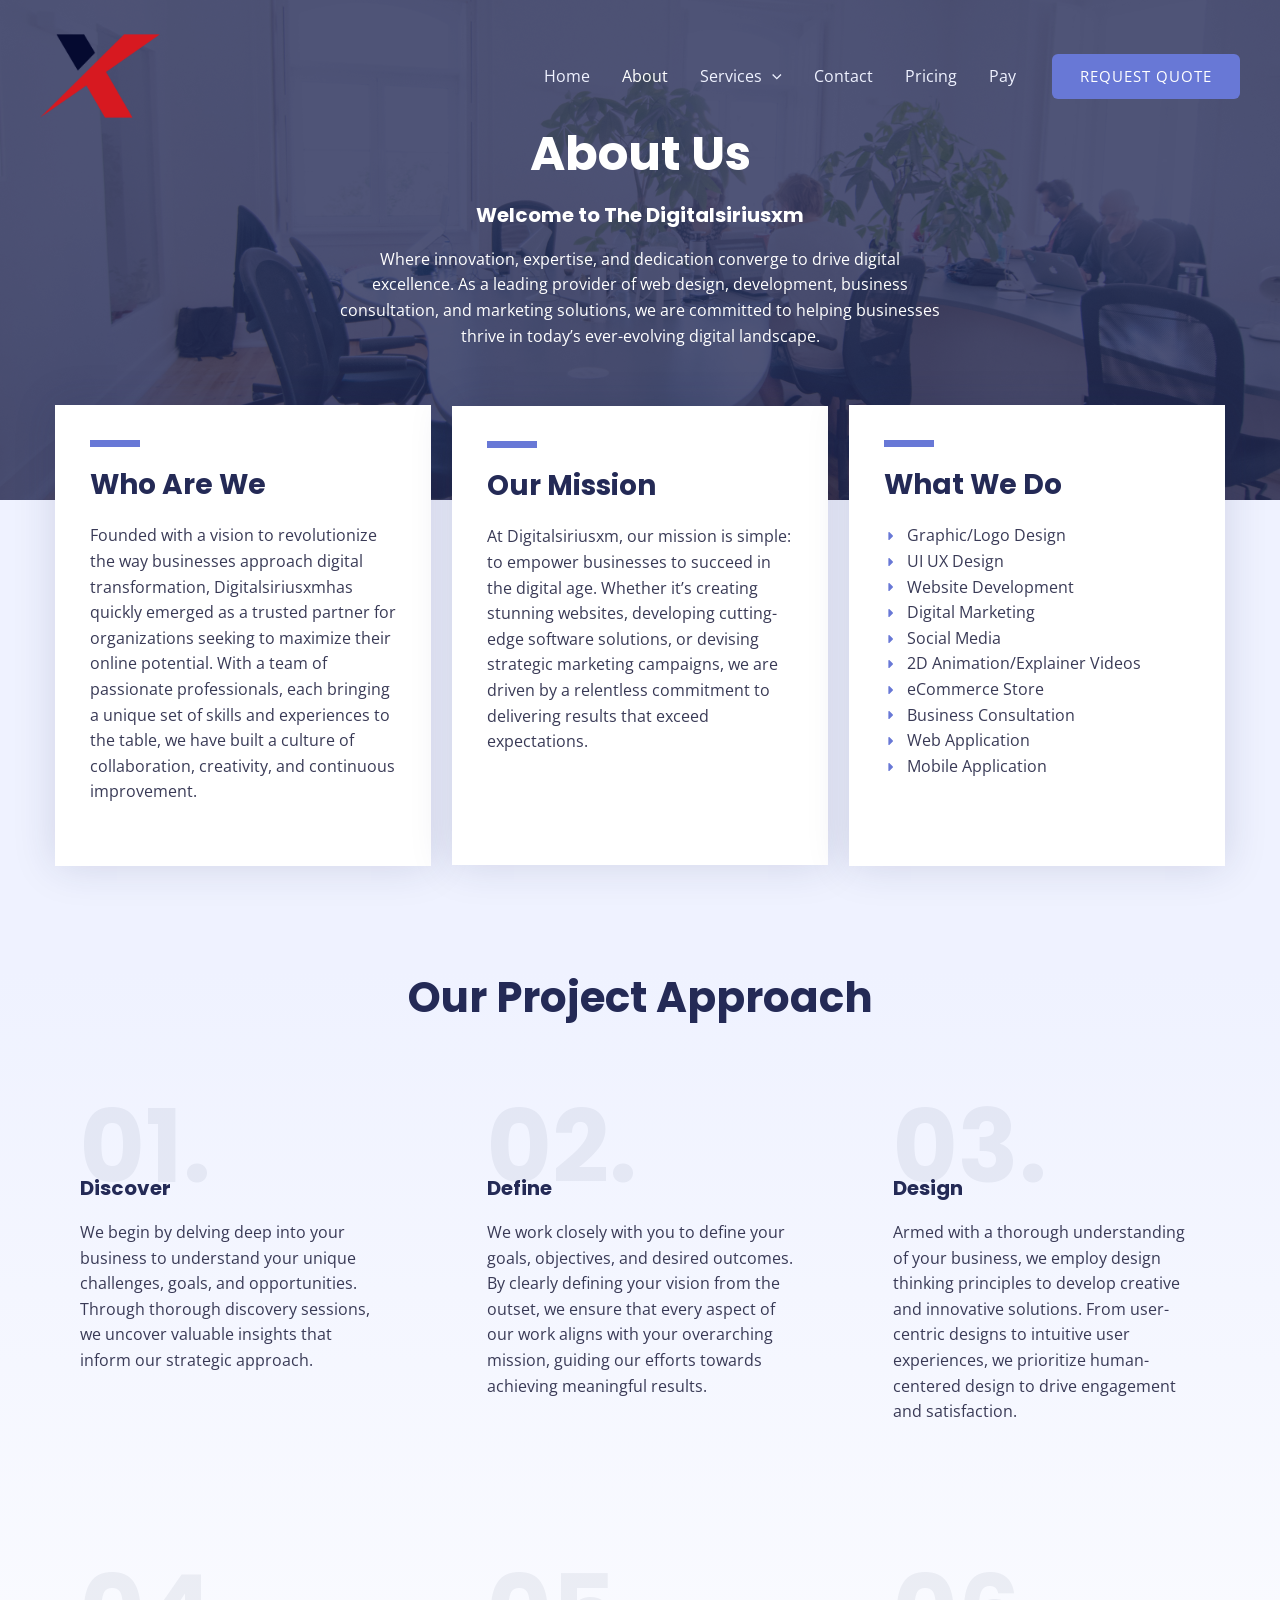
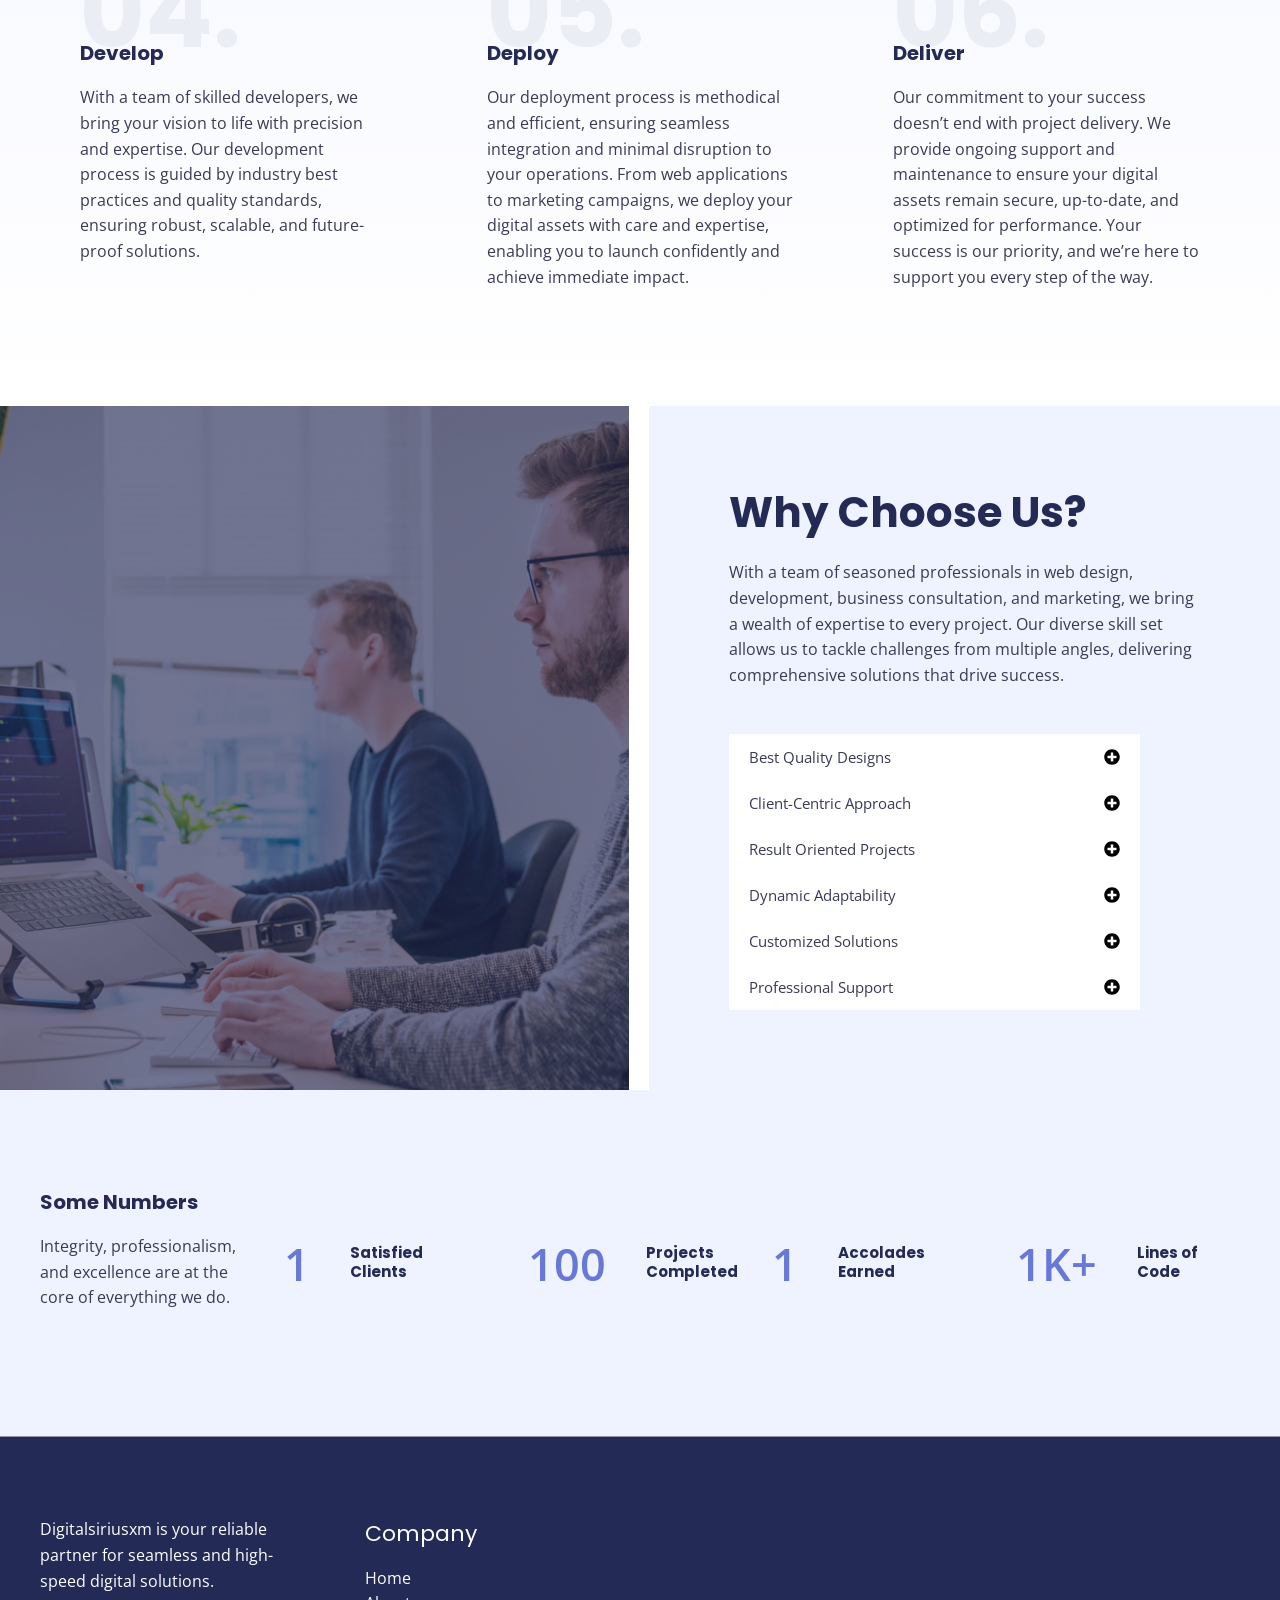
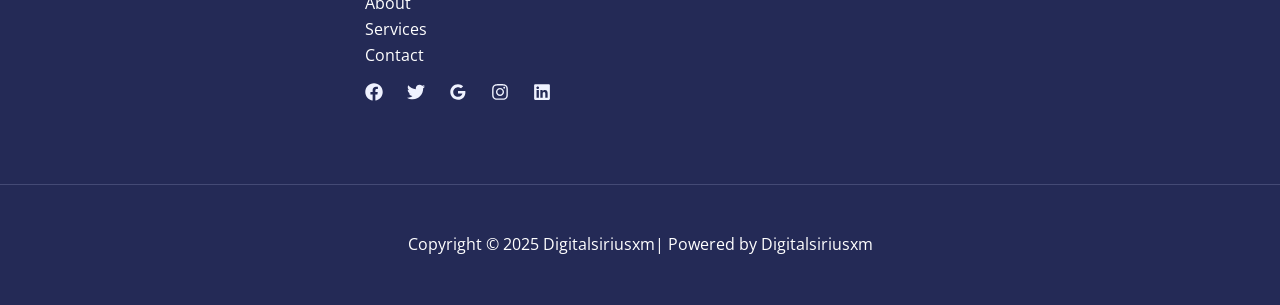
==== about/index.html @ ee52eb6e "Added" ====
<!DOCTYPE html>
<html lang="en-US">

<head>
<meta charset="UTF-8">
<meta name="viewport" content="width=device-width, initial-scale=1">
	<link rel="profile" href="https://gmpg.org/xfn/11"> 
	<title>About &#8211; Digitalsiriusxm</title>
<meta name='robots' content='max-image-preview:large' />
	<style>img:is([sizes="auto" i], [sizes^="auto," i]) { contain-intrinsic-size: 3000px 1500px }</style>
	<link rel='dns-prefetch' href='http://fonts.googleapis.com/' />
<link rel="alternate" type="application/rss+xml" title="Digitalsiriusxm&raquo; Feed" href="../feed/index.html" />
<link rel="alternate" type="application/rss+xml" title="Digitalsiriusxm&raquo; Comments Feed" href="../comments/feed/index.html" />
<script>
window._wpemojiSettings = {"baseUrl":"https:\/\/s.w.org\/images\/core\/emoji\/15.0.3\/72x72\/","ext":".png","svgUrl":"https:\/\/s.w.org\/images\/core\/emoji\/15.0.3\/svg\/","svgExt":".svg","source":{"concatemoji":"https:\/\/unitedglobalservicescorp.com\/wp-includes\/js\/wp-emoji-release.min.js?ver=6.7.2"}};
/*! This file is auto-generated */
!function(i,n){var o,s,e;function c(e){try{var t={supportTests:e,timestamp:(new Date).valueOf()};sessionStorage.setItem(o,JSON.stringify(t))}catch(e){}}function p(e,t,n){e.clearRect(0,0,e.canvas.width,e.canvas.height),e.fillText(t,0,0);var t=new Uint32Array(e.getImageData(0,0,e.canvas.width,e.canvas.height).data),r=(e.clearRect(0,0,e.canvas.width,e.canvas.height),e.fillText(n,0,0),new Uint32Array(e.getImageData(0,0,e.canvas.width,e.canvas.height).data));return t.every(function(e,t){return e===r[t]})}function u(e,t,n){switch(t){case"flag":return n(e,"\ud83c\udff3\ufe0f\u200d\u26a7\ufe0f","\ud83c\udff3\ufe0f\u200b\u26a7\ufe0f")?!1:!n(e,"\ud83c\uddfa\ud83c\uddf3","\ud83c\uddfa\u200b\ud83c\uddf3")&&!n(e,"\ud83c\udff4\udb40\udc67\udb40\udc62\udb40\udc65\udb40\udc6e\udb40\udc67\udb40\udc7f","\ud83c\udff4\u200b\udb40\udc67\u200b\udb40\udc62\u200b\udb40\udc65\u200b\udb40\udc6e\u200b\udb40\udc67\u200b\udb40\udc7f");case"emoji":return!n(e,"\ud83d\udc26\u200d\u2b1b","\ud83d\udc26\u200b\u2b1b")}return!1}function f(e,t,n){var r="undefined"!=typeof WorkerGlobalScope&&self instanceof WorkerGlobalScope?new OffscreenCanvas(300,150):i.createElement("canvas"),a=r.getContext("2d",{willReadFrequently:!0}),o=(a.textBaseline="top",a.font="600 32px Arial",{});return e.forEach(function(e){o[e]=t(a,e,n)}),o}function t(e){var t=i.createElement("script");t.src=e,t.defer=!0,i.head.appendChild(t)}"undefined"!=typeof Promise&&(o="wpEmojiSettingsSupports",s=["flag","emoji"],n.supports={everything:!0,everythingExceptFlag:!0},e=new Promise(function(e){i.addEventListener("DOMContentLoaded",e,{once:!0})}),new Promise(function(t){var n=function(){try{var e=JSON.parse(sessionStorage.getItem(o));if("object"==typeof e&&"number"==typeof e.timestamp&&(new Date).valueOf()<e.timestamp+604800&&"object"==typeof e.supportTests)return e.supportTests}catch(e){}return null}();if(!n){if("undefined"!=typeof Worker&&"undefined"!=typeof OffscreenCanvas&&"undefined"!=typeof URL&&URL.createObjectURL&&"undefined"!=typeof Blob)try{var e="postMessage("+f.toString()+"("+[JSON.stringify(s),u.toString(),p.toString()].join(",")+"));",r=new Blob([e],{type:"text/javascript"}),a=new Worker(URL.createObjectURL(r),{name:"wpTestEmojiSupports"});return void(a.onmessage=function(e){c(n=e.data),a.terminate(),t(n)})}catch(e){}c(n=f(s,u,p))}t(n)}).then(function(e){for(var t in e)n.supports[t]=e[t],n.supports.everything=n.supports.everything&&n.supports[t],"flag"!==t&&(n.supports.everythingExceptFlag=n.supports.everythingExceptFlag&&n.supports[t]);n.supports.everythingExceptFlag=n.supports.everythingExceptFlag&&!n.supports.flag,n.DOMReady=!1,n.readyCallback=function(){n.DOMReady=!0}}).then(function(){return e}).then(function(){var e;n.supports.everything||(n.readyCallback(),(e=n.source||{}).concatemoji?t(e.concatemoji):e.wpemoji&&e.twemoji&&(t(e.twemoji),t(e.wpemoji)))}))}((window,document),window._wpemojiSettings);
</script>
<link rel='stylesheet' id='formidable-css' href='../wp-content/plugins/formidable/css/formidableforms439b.css?ver=11301320' media='all' />
<link rel='stylesheet' id='astra-theme-css-css' href='../wp-content/themes/astra/assets/css/minified/main.mine506.css?ver=4.8.12' media='all' />
<style id='astra-theme-css-inline-css'>
:root{--ast-post-nav-space:0;--ast-container-default-xlg-padding:6.67em;--ast-container-default-lg-padding:5.67em;--ast-container-default-slg-padding:4.34em;--ast-container-default-md-padding:3.34em;--ast-container-default-sm-padding:6.67em;--ast-container-default-xs-padding:2.4em;--ast-container-default-xxs-padding:1.4em;--ast-code-block-background:#EEEEEE;--ast-comment-inputs-background:#FAFAFA;--ast-normal-container-width:1200px;--ast-narrow-container-width:750px;--ast-blog-title-font-weight:normal;--ast-blog-meta-weight:inherit;--ast-global-color-primary:var(--ast-global-color-5);--ast-global-color-secondary:var(--ast-global-color-4);--ast-global-color-alternate-background:var(--ast-global-color-7);--ast-global-color-subtle-background:var(--ast-global-color-6);}html{font-size:100%;}a,.page-title{color:var(--ast-global-color-1);}a:hover,a:focus{color:var(--ast-global-color-1);}body,button,input,select,textarea,.ast-button,.ast-custom-button{font-family:'Open Sans',sans-serif;font-weight:400;font-size:16px;font-size:1rem;line-height:var(--ast-body-line-height,1.6em);}blockquote{color:var(--ast-global-color-3);}h1,.entry-content h1,.entry-content h1 a,h2,.entry-content h2,.entry-content h2 a,h3,.entry-content h3,.entry-content h3 a,h4,.entry-content h4,.entry-content h4 a,h5,.entry-content h5,.entry-content h5 a,h6,.entry-content h6,.entry-content h6 a,.site-title,.site-title a{font-family:'Poppins',sans-serif;font-weight:700;line-height:1em;}.site-title{font-size:35px;font-size:2.1875rem;display:none;}header .custom-logo-link img{max-width:150px;width:150px;}.astra-logo-svg{width:150px;}.site-header .site-description{font-size:15px;font-size:0.9375rem;display:none;}.entry-title{font-size:30px;font-size:1.875rem;}.archive .ast-article-post .ast-article-inner,.blog .ast-article-post .ast-article-inner,.archive .ast-article-post .ast-article-inner:hover,.blog .ast-article-post .ast-article-inner:hover{overflow:hidden;}h1,.entry-content h1,.entry-content h1 a{font-size:48px;font-size:3rem;font-weight:700;font-family:'Poppins',sans-serif;line-height:1.2em;}h2,.entry-content h2,.entry-content h2 a{font-size:42px;font-size:2.625rem;font-family:'Poppins',sans-serif;line-height:1.3em;}h3,.entry-content h3,.entry-content h3 a{font-size:28px;font-size:1.75rem;font-family:'Poppins',sans-serif;line-height:1.3em;}h4,.entry-content h4,.entry-content h4 a{font-size:20px;font-size:1.25rem;line-height:1.2em;font-family:'Poppins',sans-serif;}h5,.entry-content h5,.entry-content h5 a{font-size:18px;font-size:1.125rem;line-height:1.2em;font-family:'Poppins',sans-serif;}h6,.entry-content h6,.entry-content h6 a{font-size:15px;font-size:0.9375rem;line-height:1.25em;font-family:'Poppins',sans-serif;}::selection{background-color:var(--ast-global-color-0);color:#ffffff;}body,h1,.entry-title a,.entry-content h1,.entry-content h1 a,h2,.entry-content h2,.entry-content h2 a,h3,.entry-content h3,.entry-content h3 a,h4,.entry-content h4,.entry-content h4 a,h5,.entry-content h5,.entry-content h5 a,h6,.entry-content h6,.entry-content h6 a{color:var(--ast-global-color-3);}.tagcloud a:hover,.tagcloud a:focus,.tagcloud a.current-item{color:#ffffff;border-color:var(--ast-global-color-1);background-color:var(--ast-global-color-1);}input:focus,input[type="text"]:focus,input[type="email"]:focus,input[type="url"]:focus,input[type="password"]:focus,input[type="reset"]:focus,input[type="search"]:focus,textarea:focus{border-color:var(--ast-global-color-1);}input[type="radio"]:checked,input[type=reset],input[type="checkbox"]:checked,input[type="checkbox"]:hover:checked,input[type="checkbox"]:focus:checked,input[type=range]::-webkit-slider-thumb{border-color:var(--ast-global-color-1);background-color:var(--ast-global-color-1);box-shadow:none;}.site-footer a:hover + .post-count,.site-footer a:focus + .post-count{background:var(--ast-global-color-1);border-color:var(--ast-global-color-1);}.single .nav-links .nav-previous,.single .nav-links .nav-next{color:var(--ast-global-color-1);}.entry-meta,.entry-meta *{line-height:1.45;color:var(--ast-global-color-1);}.entry-meta a:not(.ast-button):hover,.entry-meta a:not(.ast-button):hover *,.entry-meta a:not(.ast-button):focus,.entry-meta a:not(.ast-button):focus *,.page-links > .page-link,.page-links .page-link:hover,.post-navigation a:hover{color:var(--ast-global-color-1);}#cat option,.secondary .calendar_wrap thead a,.secondary .calendar_wrap thead a:visited{color:var(--ast-global-color-1);}.secondary .calendar_wrap #today,.ast-progress-val span{background:var(--ast-global-color-1);}.secondary a:hover + .post-count,.secondary a:focus + .post-count{background:var(--ast-global-color-1);border-color:var(--ast-global-color-1);}.calendar_wrap #today > a{color:#ffffff;}.page-links .page-link,.single .post-navigation a{color:var(--ast-global-color-1);}.ast-search-menu-icon .search-form button.search-submit{padding:0 4px;}.ast-search-menu-icon form.search-form{padding-right:0;}.ast-search-menu-icon.slide-search input.search-field{width:0;}.ast-header-search .ast-search-menu-icon.ast-dropdown-active .search-form,.ast-header-search .ast-search-menu-icon.ast-dropdown-active .search-field:focus{transition:all 0.2s;}.search-form input.search-field:focus{outline:none;}.wp-block-latest-posts > li > a{color:var(--ast-global-color-2);}.widget-title,.widget .wp-block-heading{font-size:22px;font-size:1.375rem;color:var(--ast-global-color-3);}.ast-search-menu-icon.slide-search a:focus-visible:focus-visible,.astra-search-icon:focus-visible,#close:focus-visible,a:focus-visible,.ast-menu-toggle:focus-visible,.site .skip-link:focus-visible,.wp-block-loginout input:focus-visible,.wp-block-search.wp-block-search__button-inside .wp-block-search__inside-wrapper,.ast-header-navigation-arrow:focus-visible,.woocommerce .wc-proceed-to-checkout > .checkout-button:focus-visible,.woocommerce .woocommerce-MyAccount-navigation ul li a:focus-visible,.ast-orders-table__row .ast-orders-table__cell:focus-visible,.woocommerce .woocommerce-order-details .order-again > .button:focus-visible,.woocommerce .woocommerce-message a.button.wc-forward:focus-visible,.woocommerce #minus_qty:focus-visible,.woocommerce #plus_qty:focus-visible,a#ast-apply-coupon:focus-visible,.woocommerce .woocommerce-info a:focus-visible,.woocommerce .astra-shop-summary-wrap a:focus-visible,.woocommerce a.wc-forward:focus-visible,#ast-apply-coupon:focus-visible,.woocommerce-js .woocommerce-mini-cart-item a.remove:focus-visible,#close:focus-visible,.button.search-submit:focus-visible,#search_submit:focus,.normal-search:focus-visible,.ast-header-account-wrap:focus-visible,.woocommerce .ast-on-card-button.ast-quick-view-trigger:focus{outline-style:dotted;outline-color:inherit;outline-width:thin;}input:focus,input[type="text"]:focus,input[type="email"]:focus,input[type="url"]:focus,input[type="password"]:focus,input[type="reset"]:focus,input[type="search"]:focus,input[type="number"]:focus,textarea:focus,.wp-block-search__input:focus,[data-section="section-header-mobile-trigger"] .ast-button-wrap .ast-mobile-menu-trigger-minimal:focus,.ast-mobile-popup-drawer.active .menu-toggle-close:focus,.woocommerce-ordering select.orderby:focus,#ast-scroll-top:focus,#coupon_code:focus,.woocommerce-page #comment:focus,.woocommerce #reviews #respond input#submit:focus,.woocommerce a.add_to_cart_button:focus,.woocommerce .button.single_add_to_cart_button:focus,.woocommerce .woocommerce-cart-form button:focus,.woocommerce .woocommerce-cart-form__cart-item .quantity .qty:focus,.woocommerce .woocommerce-billing-fields .woocommerce-billing-fields__field-wrapper .woocommerce-input-wrapper > .input-text:focus,.woocommerce #order_comments:focus,.woocommerce #place_order:focus,.woocommerce .woocommerce-address-fields .woocommerce-address-fields__field-wrapper .woocommerce-input-wrapper > .input-text:focus,.woocommerce .woocommerce-MyAccount-content form button:focus,.woocommerce .woocommerce-MyAccount-content .woocommerce-EditAccountForm .woocommerce-form-row .woocommerce-Input.input-text:focus,.woocommerce .ast-woocommerce-container .woocommerce-pagination ul.page-numbers li a:focus,body #content .woocommerce form .form-row .select2-container--default .select2-selection--single:focus,#ast-coupon-code:focus,.woocommerce.woocommerce-js .quantity input[type=number]:focus,.woocommerce-js .woocommerce-mini-cart-item .quantity input[type=number]:focus,.woocommerce p#ast-coupon-trigger:focus{border-style:dotted;border-color:inherit;border-width:thin;}input{outline:none;}.woocommerce-js input[type=text]:focus,.woocommerce-js input[type=email]:focus,.woocommerce-js textarea:focus,input[type=number]:focus,.comments-area textarea#comment:focus,.comments-area textarea#comment:active,.comments-area .ast-comment-formwrap input[type="text"]:focus,.comments-area .ast-comment-formwrap input[type="text"]:active{outline-style:unset;outline-color:inherit;outline-width:thin;}.site-logo-img img{ transition:all 0.2s linear;}body .ast-oembed-container *{position:absolute;top:0;width:100%;height:100%;left:0;}body .wp-block-embed-pocket-casts .ast-oembed-container *{position:unset;}.ast-single-post-featured-section + article {margin-top: 2em;}.site-content .ast-single-post-featured-section img {width: 100%;overflow: hidden;object-fit: cover;}.site > .ast-single-related-posts-container {margin-top: 0;}@media (min-width: 769px) {.ast-desktop .ast-container--narrow {max-width: var(--ast-narrow-container-width);margin: 0 auto;}}.ast-page-builder-template .hentry {margin: 0;}.ast-page-builder-template .site-content > .ast-container {max-width: 100%;padding: 0;}.ast-page-builder-template .site .site-content #primary {padding: 0;margin: 0;}.ast-page-builder-template .no-results {text-align: center;margin: 4em auto;}.ast-page-builder-template .ast-pagination {padding: 2em;}.ast-page-builder-template .entry-header.ast-no-title.ast-no-thumbnail {margin-top: 0;}.ast-page-builder-template .entry-header.ast-header-without-markup {margin-top: 0;margin-bottom: 0;}.ast-page-builder-template .entry-header.ast-no-title.ast-no-meta {margin-bottom: 0;}.ast-page-builder-template.single .post-navigation {padding-bottom: 2em;}.ast-page-builder-template.single-post .site-content > .ast-container {max-width: 100%;}.ast-page-builder-template .entry-header {margin-top: 4em;margin-left: auto;margin-right: auto;padding-left: 20px;padding-right: 20px;}.single.ast-page-builder-template .entry-header {padding-left: 20px;padding-right: 20px;}.ast-page-builder-template .ast-archive-description {margin: 4em auto 0;padding-left: 20px;padding-right: 20px;}.ast-page-builder-template.ast-no-sidebar .entry-content .alignwide {margin-left: 0;margin-right: 0;}@media (max-width:768.9px){#ast-desktop-header{display:none;}}@media (min-width:769px){#ast-mobile-header{display:none;}}.wp-block-buttons.aligncenter{justify-content:center;}.wp-block-buttons .wp-block-button.is-style-outline .wp-block-button__link.wp-element-button,.ast-outline-button,.wp-block-uagb-buttons-child .uagb-buttons-repeater.ast-outline-button{border-top-width:2px;border-right-width:2px;border-bottom-width:2px;border-left-width:2px;font-family:inherit;font-weight:400;font-size:15px;font-size:0.9375rem;line-height:1em;border-top-left-radius:6px;border-top-right-radius:6px;border-bottom-right-radius:6px;border-bottom-left-radius:6px;}.wp-block-button .wp-block-button__link.wp-element-button.is-style-outline:not(.has-background),.wp-block-button.is-style-outline>.wp-block-button__link.wp-element-button:not(.has-background),.ast-outline-button{background-color:transparent;}.entry-content[data-ast-blocks-layout] > figure{margin-bottom:1em;}.review-rating{display:flex;align-items:center;order:2;}@media (max-width:768px){.ast-separate-container #primary,.ast-separate-container #secondary{padding:1.5em 0;}#primary,#secondary{padding:1.5em 0;margin:0;}.ast-left-sidebar #content > .ast-container{display:flex;flex-direction:column-reverse;width:100%;}.ast-separate-container .ast-article-post,.ast-separate-container .ast-article-single{padding:1.5em 2.14em;}.ast-author-box img.avatar{margin:20px 0 0 0;}}@media (min-width:769px){.ast-separate-container.ast-right-sidebar #primary,.ast-separate-container.ast-left-sidebar #primary{border:0;}.search-no-results.ast-separate-container #primary{margin-bottom:4em;}}.elementor-button-wrapper .elementor-button{border-style:solid;text-decoration:none;border-top-width:0px;border-right-width:0px;border-left-width:0px;border-bottom-width:0px;}body .elementor-button.elementor-size-sm,body .elementor-button.elementor-size-xs,body .elementor-button.elementor-size-md,body .elementor-button.elementor-size-lg,body .elementor-button.elementor-size-xl,body .elementor-button{border-top-left-radius:6px;border-top-right-radius:6px;border-bottom-right-radius:6px;border-bottom-left-radius:6px;padding-top:17px;padding-right:35px;padding-bottom:17px;padding-left:35px;}.elementor-button-wrapper .elementor-button{border-color:var(--ast-global-color-0);background-color:var(--ast-global-color-0);}.elementor-button-wrapper .elementor-button:hover,.elementor-button-wrapper .elementor-button:focus{color:#ffffff;background-color:var(--ast-global-color-1);border-color:var(--ast-global-color-1);}.wp-block-button .wp-block-button__link ,.elementor-button-wrapper .elementor-button,.elementor-button-wrapper .elementor-button:visited{color:#ffffff;}.elementor-button-wrapper .elementor-button{font-weight:400;font-size:15px;font-size:0.9375rem;line-height:1em;text-transform:uppercase;letter-spacing:1px;}body .elementor-button.elementor-size-sm,body .elementor-button.elementor-size-xs,body .elementor-button.elementor-size-md,body .elementor-button.elementor-size-lg,body .elementor-button.elementor-size-xl,body .elementor-button{font-size:15px;font-size:0.9375rem;}.wp-block-button .wp-block-button__link:hover,.wp-block-button .wp-block-button__link:focus{color:#ffffff;background-color:var(--ast-global-color-1);border-color:var(--ast-global-color-1);}.elementor-widget-heading h1.elementor-heading-title{line-height:1.2em;}.elementor-widget-heading h2.elementor-heading-title{line-height:1.3em;}.elementor-widget-heading h3.elementor-heading-title{line-height:1.3em;}.elementor-widget-heading h4.elementor-heading-title{line-height:1.2em;}.elementor-widget-heading h5.elementor-heading-title{line-height:1.2em;}.elementor-widget-heading h6.elementor-heading-title{line-height:1.25em;}.wp-block-button .wp-block-button__link,.wp-block-search .wp-block-search__button,body .wp-block-file .wp-block-file__button{border-style:solid;border-top-width:0px;border-right-width:0px;border-left-width:0px;border-bottom-width:0px;border-color:var(--ast-global-color-0);background-color:var(--ast-global-color-0);color:#ffffff;font-family:inherit;font-weight:400;line-height:1em;text-transform:uppercase;letter-spacing:1px;font-size:15px;font-size:0.9375rem;border-top-left-radius:6px;border-top-right-radius:6px;border-bottom-right-radius:6px;border-bottom-left-radius:6px;padding-top:17px;padding-right:35px;padding-bottom:17px;padding-left:35px;}.menu-toggle,button,.ast-button,.ast-custom-button,.button,input#submit,input[type="button"],input[type="submit"],input[type="reset"],form[CLASS*="wp-block-search__"].wp-block-search .wp-block-search__inside-wrapper .wp-block-search__button,body .wp-block-file .wp-block-file__button,.woocommerce-js a.button,.woocommerce button.button,.woocommerce .woocommerce-message a.button,.woocommerce #respond input#submit.alt,.woocommerce input.button.alt,.woocommerce input.button,.woocommerce input.button:disabled,.woocommerce input.button:disabled[disabled],.woocommerce input.button:disabled:hover,.woocommerce input.button:disabled[disabled]:hover,.woocommerce #respond input#submit,.woocommerce button.button.alt.disabled,.wc-block-grid__products .wc-block-grid__product .wp-block-button__link,.wc-block-grid__product-onsale,[CLASS*="wc-block"] button,.woocommerce-js .astra-cart-drawer .astra-cart-drawer-content .woocommerce-mini-cart__buttons .button:not(.checkout):not(.ast-continue-shopping),.woocommerce-js .astra-cart-drawer .astra-cart-drawer-content .woocommerce-mini-cart__buttons a.checkout,.woocommerce button.button.alt.disabled.wc-variation-selection-needed,[CLASS*="wc-block"] .wc-block-components-button{border-style:solid;border-top-width:0px;border-right-width:0px;border-left-width:0px;border-bottom-width:0px;color:#ffffff;border-color:var(--ast-global-color-0);background-color:var(--ast-global-color-0);padding-top:17px;padding-right:35px;padding-bottom:17px;padding-left:35px;font-family:inherit;font-weight:400;font-size:15px;font-size:0.9375rem;line-height:1em;text-transform:uppercase;letter-spacing:1px;border-top-left-radius:6px;border-top-right-radius:6px;border-bottom-right-radius:6px;border-bottom-left-radius:6px;}button:focus,.menu-toggle:hover,button:hover,.ast-button:hover,.ast-custom-button:hover .button:hover,.ast-custom-button:hover ,input[type=reset]:hover,input[type=reset]:focus,input#submit:hover,input#submit:focus,input[type="button"]:hover,input[type="button"]:focus,input[type="submit"]:hover,input[type="submit"]:focus,form[CLASS*="wp-block-search__"].wp-block-search .wp-block-search__inside-wrapper .wp-block-search__button:hover,form[CLASS*="wp-block-search__"].wp-block-search .wp-block-search__inside-wrapper .wp-block-search__button:focus,body .wp-block-file .wp-block-file__button:hover,body .wp-block-file .wp-block-file__button:focus,.woocommerce-js a.button:hover,.woocommerce button.button:hover,.woocommerce .woocommerce-message a.button:hover,.woocommerce #respond input#submit:hover,.woocommerce #respond input#submit.alt:hover,.woocommerce input.button.alt:hover,.woocommerce input.button:hover,.woocommerce button.button.alt.disabled:hover,.wc-block-grid__products .wc-block-grid__product .wp-block-button__link:hover,[CLASS*="wc-block"] button:hover,.woocommerce-js .astra-cart-drawer .astra-cart-drawer-content .woocommerce-mini-cart__buttons .button:not(.checkout):not(.ast-continue-shopping):hover,.woocommerce-js .astra-cart-drawer .astra-cart-drawer-content .woocommerce-mini-cart__buttons a.checkout:hover,.woocommerce button.button.alt.disabled.wc-variation-selection-needed:hover,[CLASS*="wc-block"] .wc-block-components-button:hover,[CLASS*="wc-block"] .wc-block-components-button:focus{color:#ffffff;background-color:var(--ast-global-color-1);border-color:var(--ast-global-color-1);}@media (max-width:768px){.ast-mobile-header-stack .main-header-bar .ast-search-menu-icon{display:inline-block;}.ast-header-break-point.ast-header-custom-item-outside .ast-mobile-header-stack .main-header-bar .ast-search-icon{margin:0;}.ast-comment-avatar-wrap img{max-width:2.5em;}.ast-comment-meta{padding:0 1.8888em 1.3333em;}.ast-separate-container .ast-comment-list li.depth-1{padding:1.5em 2.14em;}.ast-separate-container .comment-respond{padding:2em 2.14em;}}@media (min-width:544px){.ast-container{max-width:100%;}}@media (max-width:544px){.ast-separate-container .ast-article-post,.ast-separate-container .ast-article-single,.ast-separate-container .comments-title,.ast-separate-container .ast-archive-description{padding:1.5em 1em;}.ast-separate-container #content .ast-container{padding-left:0.54em;padding-right:0.54em;}.ast-separate-container .ast-comment-list .bypostauthor{padding:.5em;}.ast-search-menu-icon.ast-dropdown-active .search-field{width:170px;}} #ast-mobile-header .ast-site-header-cart-li a{pointer-events:none;}body,.ast-separate-container{background-color:var(--ast-global-color-4);background-image:none;}@media (max-width:768px){.site-title{display:none;}.site-header .site-description{display:none;}h1,.entry-content h1,.entry-content h1 a{font-size:40px;}h2,.entry-content h2,.entry-content h2 a{font-size:35px;}h3,.entry-content h3,.entry-content h3 a{font-size:24px;}.astra-logo-svg{width:140px;}header .custom-logo-link img,.ast-header-break-point .site-logo-img .custom-mobile-logo-link img{max-width:140px;width:140px;}}@media (max-width:544px){.site-title{display:none;}.site-header .site-description{display:none;}h1,.entry-content h1,.entry-content h1 a{font-size:28px;}h2,.entry-content h2,.entry-content h2 a{font-size:24px;}h3,.entry-content h3,.entry-content h3 a{font-size:20px;}h4,.entry-content h4,.entry-content h4 a{font-size:18px;font-size:1.125rem;}h5,.entry-content h5,.entry-content h5 a{font-size:17px;font-size:1.0625rem;}h6,.entry-content h6,.entry-content h6 a{font-size:15px;font-size:0.9375rem;}header .custom-logo-link img,.ast-header-break-point .site-branding img,.ast-header-break-point .custom-logo-link img{max-width:120px;width:120px;}.astra-logo-svg{width:120px;}.ast-header-break-point .site-logo-img .custom-mobile-logo-link img{max-width:120px;}}@media (max-width:768px){html{font-size:91.2%;}}@media (max-width:544px){html{font-size:91.2%;}}@media (min-width:769px){.ast-container{max-width:1240px;}}@media (min-width:769px){.site-content .ast-container{display:flex;}}@media (max-width:768px){.site-content .ast-container{flex-direction:column;}}@media (min-width:769px){.main-header-menu .sub-menu .menu-item.ast-left-align-sub-menu:hover > .sub-menu,.main-header-menu .sub-menu .menu-item.ast-left-align-sub-menu.focus > .sub-menu{margin-left:-2px;}}.ast-theme-transparent-header [data-section="section-header-mobile-trigger"] .ast-button-wrap .ast-mobile-menu-trigger-fill,.ast-theme-transparent-header [data-section="section-header-mobile-trigger"] .ast-button-wrap .ast-mobile-menu-trigger-minimal{border:none;}.site .comments-area{padding-bottom:3em;}.wp-block-file {display: flex;align-items: center;flex-wrap: wrap;justify-content: space-between;}.wp-block-pullquote {border: none;}.wp-block-pullquote blockquote::before {content: "\201D";font-family: "Helvetica",sans-serif;display: flex;transform: rotate( 180deg );font-size: 6rem;font-style: normal;line-height: 1;font-weight: bold;align-items: center;justify-content: center;}.has-text-align-right > blockquote::before {justify-content: flex-start;}.has-text-align-left > blockquote::before {justify-content: flex-end;}figure.wp-block-pullquote.is-style-solid-color blockquote {max-width: 100%;text-align: inherit;}:root {--wp--custom--ast-default-block-top-padding: 3em;--wp--custom--ast-default-block-right-padding: 3em;--wp--custom--ast-default-block-bottom-padding: 3em;--wp--custom--ast-default-block-left-padding: 3em;--wp--custom--ast-container-width: 1200px;--wp--custom--ast-content-width-size: 1200px;--wp--custom--ast-wide-width-size: calc(1200px + var(--wp--custom--ast-default-block-left-padding) + var(--wp--custom--ast-default-block-right-padding));}.ast-narrow-container {--wp--custom--ast-content-width-size: 750px;--wp--custom--ast-wide-width-size: 750px;}@media(max-width: 768px) {:root {--wp--custom--ast-default-block-top-padding: 3em;--wp--custom--ast-default-block-right-padding: 2em;--wp--custom--ast-default-block-bottom-padding: 3em;--wp--custom--ast-default-block-left-padding: 2em;}}@media(max-width: 544px) {:root {--wp--custom--ast-default-block-top-padding: 3em;--wp--custom--ast-default-block-right-padding: 1.5em;--wp--custom--ast-default-block-bottom-padding: 3em;--wp--custom--ast-default-block-left-padding: 1.5em;}}.entry-content > .wp-block-group,.entry-content > .wp-block-cover,.entry-content > .wp-block-columns {padding-top: var(--wp--custom--ast-default-block-top-padding);padding-right: var(--wp--custom--ast-default-block-right-padding);padding-bottom: var(--wp--custom--ast-default-block-bottom-padding);padding-left: var(--wp--custom--ast-default-block-left-padding);}.ast-plain-container.ast-no-sidebar .entry-content > .alignfull,.ast-page-builder-template .ast-no-sidebar .entry-content > .alignfull {margin-left: calc( -50vw + 50%);margin-right: calc( -50vw + 50%);max-width: 100vw;width: 100vw;}.ast-plain-container.ast-no-sidebar .entry-content .alignfull .alignfull,.ast-page-builder-template.ast-no-sidebar .entry-content .alignfull .alignfull,.ast-plain-container.ast-no-sidebar .entry-content .alignfull .alignwide,.ast-page-builder-template.ast-no-sidebar .entry-content .alignfull .alignwide,.ast-plain-container.ast-no-sidebar .entry-content .alignwide .alignfull,.ast-page-builder-template.ast-no-sidebar .entry-content .alignwide .alignfull,.ast-plain-container.ast-no-sidebar .entry-content .alignwide .alignwide,.ast-page-builder-template.ast-no-sidebar .entry-content .alignwide .alignwide,.ast-plain-container.ast-no-sidebar .entry-content .wp-block-column .alignfull,.ast-page-builder-template.ast-no-sidebar .entry-content .wp-block-column .alignfull,.ast-plain-container.ast-no-sidebar .entry-content .wp-block-column .alignwide,.ast-page-builder-template.ast-no-sidebar .entry-content .wp-block-column .alignwide {margin-left: auto;margin-right: auto;width: 100%;}[data-ast-blocks-layout] .wp-block-separator:not(.is-style-dots) {height: 0;}[data-ast-blocks-layout] .wp-block-separator {margin: 20px auto;}[data-ast-blocks-layout] .wp-block-separator:not(.is-style-wide):not(.is-style-dots) {max-width: 100px;}[data-ast-blocks-layout] .wp-block-separator.has-background {padding: 0;}.entry-content[data-ast-blocks-layout] > * {max-width: var(--wp--custom--ast-content-width-size);margin-left: auto;margin-right: auto;}.entry-content[data-ast-blocks-layout] > .alignwide {max-width: var(--wp--custom--ast-wide-width-size);}.entry-content[data-ast-blocks-layout] .alignfull {max-width: none;}.entry-content .wp-block-columns {margin-bottom: 0;}blockquote {margin: 1.5em;border-color: rgba(0,0,0,0.05);}.wp-block-quote:not(.has-text-align-right):not(.has-text-align-center) {border-left: 5px solid rgba(0,0,0,0.05);}.has-text-align-right > blockquote,blockquote.has-text-align-right {border-right: 5px solid rgba(0,0,0,0.05);}.has-text-align-left > blockquote,blockquote.has-text-align-left {border-left: 5px solid rgba(0,0,0,0.05);}.wp-block-site-tagline,.wp-block-latest-posts .read-more {margin-top: 15px;}.wp-block-loginout p label {display: block;}.wp-block-loginout p:not(.login-remember):not(.login-submit) input {width: 100%;}.wp-block-loginout input:focus {border-color: transparent;}.wp-block-loginout input:focus {outline: thin dotted;}.entry-content .wp-block-media-text .wp-block-media-text__content {padding: 0 0 0 8%;}.entry-content .wp-block-media-text.has-media-on-the-right .wp-block-media-text__content {padding: 0 8% 0 0;}.entry-content .wp-block-media-text.has-background .wp-block-media-text__content {padding: 8%;}.entry-content .wp-block-cover:not([class*="background-color"]):not(.has-text-color.has-link-color) .wp-block-cover__inner-container,.entry-content .wp-block-cover:not([class*="background-color"]) .wp-block-cover-image-text,.entry-content .wp-block-cover:not([class*="background-color"]) .wp-block-cover-text,.entry-content .wp-block-cover-image:not([class*="background-color"]) .wp-block-cover__inner-container,.entry-content .wp-block-cover-image:not([class*="background-color"]) .wp-block-cover-image-text,.entry-content .wp-block-cover-image:not([class*="background-color"]) .wp-block-cover-text {color: var(--ast-global-color-primary,var(--ast-global-color-5));}.wp-block-loginout .login-remember input {width: 1.1rem;height: 1.1rem;margin: 0 5px 4px 0;vertical-align: middle;}.wp-block-latest-posts > li > *:first-child,.wp-block-latest-posts:not(.is-grid) > li:first-child {margin-top: 0;}.entry-content > .wp-block-buttons,.entry-content > .wp-block-uagb-buttons {margin-bottom: 1.5em;}.wp-block-search__inside-wrapper .wp-block-search__input {padding: 0 10px;color: var(--ast-global-color-3);background: var(--ast-global-color-primary,var(--ast-global-color-5));border-color: var(--ast-border-color);}.wp-block-latest-posts .read-more {margin-bottom: 1.5em;}.wp-block-search__no-button .wp-block-search__inside-wrapper .wp-block-search__input {padding-top: 5px;padding-bottom: 5px;}.wp-block-latest-posts .wp-block-latest-posts__post-date,.wp-block-latest-posts .wp-block-latest-posts__post-author {font-size: 1rem;}.wp-block-latest-posts > li > *,.wp-block-latest-posts:not(.is-grid) > li {margin-top: 12px;margin-bottom: 12px;}.ast-page-builder-template .entry-content[data-ast-blocks-layout] > *,.ast-page-builder-template .entry-content[data-ast-blocks-layout] > .alignfull:not(.wp-block-group):not(.uagb-is-root-container) > * {max-width: none;}.ast-page-builder-template .entry-content[data-ast-blocks-layout] > .alignwide:not(.uagb-is-root-container) > * {max-width: var(--wp--custom--ast-wide-width-size);}.ast-page-builder-template .entry-content[data-ast-blocks-layout] > .inherit-container-width > *,.ast-page-builder-template .entry-content[data-ast-blocks-layout] > *:not(.wp-block-group):not(.uagb-is-root-container) > *,.entry-content[data-ast-blocks-layout] > .wp-block-cover .wp-block-cover__inner-container {max-width: var(--wp--custom--ast-content-width-size) ;margin-left: auto;margin-right: auto;}.entry-content[data-ast-blocks-layout] .wp-block-cover:not(.alignleft):not(.alignright) {width: auto;}@media(max-width: 1200px) {.ast-separate-container .entry-content > .alignfull,.ast-separate-container .entry-content[data-ast-blocks-layout] > .alignwide,.ast-plain-container .entry-content[data-ast-blocks-layout] > .alignwide,.ast-plain-container .entry-content .alignfull {margin-left: calc(-1 * min(var(--ast-container-default-xlg-padding),20px)) ;margin-right: calc(-1 * min(var(--ast-container-default-xlg-padding),20px));}}@media(min-width: 1201px) {.ast-separate-container .entry-content > .alignfull {margin-left: calc(-1 * var(--ast-container-default-xlg-padding) );margin-right: calc(-1 * var(--ast-container-default-xlg-padding) );}.ast-separate-container .entry-content[data-ast-blocks-layout] > .alignwide,.ast-plain-container .entry-content[data-ast-blocks-layout] > .alignwide {margin-left: calc(-1 * var(--wp--custom--ast-default-block-left-padding) );margin-right: calc(-1 * var(--wp--custom--ast-default-block-right-padding) );}}@media(min-width: 768px) {.ast-separate-container .entry-content .wp-block-group.alignwide:not(.inherit-container-width) > :where(:not(.alignleft):not(.alignright)),.ast-plain-container .entry-content .wp-block-group.alignwide:not(.inherit-container-width) > :where(:not(.alignleft):not(.alignright)) {max-width: calc( var(--wp--custom--ast-content-width-size) + 80px );}.ast-plain-container.ast-right-sidebar .entry-content[data-ast-blocks-layout] .alignfull,.ast-plain-container.ast-left-sidebar .entry-content[data-ast-blocks-layout] .alignfull {margin-left: -60px;margin-right: -60px;}}@media(min-width: 544px) {.entry-content > .alignleft {margin-right: 20px;}.entry-content > .alignright {margin-left: 20px;}}@media (max-width:544px){.wp-block-columns .wp-block-column:not(:last-child){margin-bottom:20px;}.wp-block-latest-posts{margin:0;}}@media( max-width: 600px ) {.entry-content .wp-block-media-text .wp-block-media-text__content,.entry-content .wp-block-media-text.has-media-on-the-right .wp-block-media-text__content {padding: 8% 0 0;}.entry-content .wp-block-media-text.has-background .wp-block-media-text__content {padding: 8%;}}.ast-page-builder-template .entry-header {padding-left: 0;}.ast-narrow-container .site-content .wp-block-uagb-image--align-full .wp-block-uagb-image__figure {max-width: 100%;margin-left: auto;margin-right: auto;}:root .has-ast-global-color-0-color{color:var(--ast-global-color-0);}:root .has-ast-global-color-0-background-color{background-color:var(--ast-global-color-0);}:root .wp-block-button .has-ast-global-color-0-color{color:var(--ast-global-color-0);}:root .wp-block-button .has-ast-global-color-0-background-color{background-color:var(--ast-global-color-0);}:root .has-ast-global-color-1-color{color:var(--ast-global-color-1);}:root .has-ast-global-color-1-background-color{background-color:var(--ast-global-color-1);}:root .wp-block-button .has-ast-global-color-1-color{color:var(--ast-global-color-1);}:root .wp-block-button .has-ast-global-color-1-background-color{background-color:var(--ast-global-color-1);}:root .has-ast-global-color-2-color{color:var(--ast-global-color-2);}:root .has-ast-global-color-2-background-color{background-color:var(--ast-global-color-2);}:root .wp-block-button .has-ast-global-color-2-color{color:var(--ast-global-color-2);}:root .wp-block-button .has-ast-global-color-2-background-color{background-color:var(--ast-global-color-2);}:root .has-ast-global-color-3-color{color:var(--ast-global-color-3);}:root .has-ast-global-color-3-background-color{background-color:var(--ast-global-color-3);}:root .wp-block-button .has-ast-global-color-3-color{color:var(--ast-global-color-3);}:root .wp-block-button .has-ast-global-color-3-background-color{background-color:var(--ast-global-color-3);}:root .has-ast-global-color-4-color{color:var(--ast-global-color-4);}:root .has-ast-global-color-4-background-color{background-color:var(--ast-global-color-4);}:root .wp-block-button .has-ast-global-color-4-color{color:var(--ast-global-color-4);}:root .wp-block-button .has-ast-global-color-4-background-color{background-color:var(--ast-global-color-4);}:root .has-ast-global-color-5-color{color:var(--ast-global-color-5);}:root .has-ast-global-color-5-background-color{background-color:var(--ast-global-color-5);}:root .wp-block-button .has-ast-global-color-5-color{color:var(--ast-global-color-5);}:root .wp-block-button .has-ast-global-color-5-background-color{background-color:var(--ast-global-color-5);}:root .has-ast-global-color-6-color{color:var(--ast-global-color-6);}:root .has-ast-global-color-6-background-color{background-color:var(--ast-global-color-6);}:root .wp-block-button .has-ast-global-color-6-color{color:var(--ast-global-color-6);}:root .wp-block-button .has-ast-global-color-6-background-color{background-color:var(--ast-global-color-6);}:root .has-ast-global-color-7-color{color:var(--ast-global-color-7);}:root .has-ast-global-color-7-background-color{background-color:var(--ast-global-color-7);}:root .wp-block-button .has-ast-global-color-7-color{color:var(--ast-global-color-7);}:root .wp-block-button .has-ast-global-color-7-background-color{background-color:var(--ast-global-color-7);}:root .has-ast-global-color-8-color{color:var(--ast-global-color-8);}:root .has-ast-global-color-8-background-color{background-color:var(--ast-global-color-8);}:root .wp-block-button .has-ast-global-color-8-color{color:var(--ast-global-color-8);}:root .wp-block-button .has-ast-global-color-8-background-color{background-color:var(--ast-global-color-8);}:root{--ast-global-color-0:#6878d6;--ast-global-color-1:#4d61d6;--ast-global-color-2:#242a56;--ast-global-color-3:#393a56;--ast-global-color-4:#eff2ff;--ast-global-color-5:#ffffff;--ast-global-color-6:#eff2ff;--ast-global-color-7:#242a56;--ast-global-color-8:#BFD1FF;}:root {--ast-border-color : #dddddd;}.ast-single-entry-banner {-js-display: flex;display: flex;flex-direction: column;justify-content: center;text-align: center;position: relative;background: #eeeeee;}.ast-single-entry-banner[data-banner-layout="layout-1"] {max-width: 1200px;background: inherit;padding: 20px 0;}.ast-single-entry-banner[data-banner-width-type="custom"] {margin: 0 auto;width: 100%;}.ast-single-entry-banner + .site-content .entry-header {margin-bottom: 0;}.site .ast-author-avatar {--ast-author-avatar-size: ;}a.ast-underline-text {text-decoration: underline;}.ast-container > .ast-terms-link {position: relative;display: block;}a.ast-button.ast-badge-tax {padding: 4px 8px;border-radius: 3px;font-size: inherit;}header.entry-header .entry-title{font-size:30px;font-size:1.875rem;}header.entry-header > *:not(:last-child){margin-bottom:10px;}.ast-archive-entry-banner {-js-display: flex;display: flex;flex-direction: column;justify-content: center;text-align: center;position: relative;background: #eeeeee;}.ast-archive-entry-banner[data-banner-width-type="custom"] {margin: 0 auto;width: 100%;}.ast-archive-entry-banner[data-banner-layout="layout-1"] {background: inherit;padding: 20px 0;text-align: left;}body.archive .ast-archive-description{max-width:1200px;width:100%;text-align:left;padding-top:3em;padding-right:3em;padding-bottom:3em;padding-left:3em;}body.archive .ast-archive-description .ast-archive-title,body.archive .ast-archive-description .ast-archive-title *{font-size:40px;font-size:2.5rem;}body.archive .ast-archive-description > *:not(:last-child){margin-bottom:10px;}@media (max-width:768px){body.archive .ast-archive-description{text-align:left;}}@media (max-width:544px){body.archive .ast-archive-description{text-align:left;}}.ast-theme-transparent-header #masthead .site-logo-img .transparent-custom-logo .astra-logo-svg{width:120px;}.ast-theme-transparent-header #masthead .site-logo-img .transparent-custom-logo img{ max-width:120px; width:120px;}@media (min-width:768px){.ast-theme-transparent-header #masthead{position:absolute;left:0;right:0;}.ast-theme-transparent-header .main-header-bar,.ast-theme-transparent-header.ast-header-break-point .main-header-bar{background:none;}body.elementor-editor-active.ast-theme-transparent-header #masthead,.fl-builder-edit .ast-theme-transparent-header #masthead,body.vc_editor.ast-theme-transparent-header #masthead,body.brz-ed.ast-theme-transparent-header #masthead{z-index:0;}.ast-header-break-point.ast-replace-site-logo-transparent.ast-theme-transparent-header .custom-mobile-logo-link{display:none;}.ast-header-break-point.ast-replace-site-logo-transparent.ast-theme-transparent-header .transparent-custom-logo{display:inline-block;}.ast-theme-transparent-header .ast-above-header,.ast-theme-transparent-header .ast-above-header.ast-above-header-bar{background-image:none;background-color:transparent;}.ast-theme-transparent-header .ast-below-header,.ast-theme-transparent-header .ast-below-header.ast-below-header-bar{background-image:none;background-color:transparent;}}.ast-theme-transparent-header .ast-builder-menu .main-header-menu .menu-item .sub-menu,.ast-header-break-point.ast-flyout-menu-enable.ast-header-break-point .ast-builder-menu .main-header-bar-navigation .main-header-menu .menu-item .sub-menu,.ast-header-break-point.ast-flyout-menu-enable.ast-header-break-point .ast-builder-menu .main-header-bar-navigation [CLASS*="ast-builder-menu-"] .main-header-menu .menu-item .sub-menu,.ast-theme-transparent-header .ast-builder-menu .main-header-menu .menu-item .sub-menu .menu-link,.ast-header-break-point.ast-flyout-menu-enable.ast-header-break-point .ast-builder-menu .main-header-bar-navigation .main-header-menu .menu-item .sub-menu .menu-link,.ast-header-break-point.ast-flyout-menu-enable.ast-header-break-point .ast-builder-menu .main-header-bar-navigation [CLASS*="ast-builder-menu-"] .main-header-menu .menu-item .sub-menu .menu-link,.ast-theme-transparent-header .main-header-menu .menu-item .sub-menu .menu-link,.ast-header-break-point.ast-flyout-menu-enable.ast-header-break-point .main-header-bar-navigation .main-header-menu .menu-item .sub-menu .menu-link,.ast-theme-transparent-header .main-header-menu .menu-item .sub-menu,.ast-header-break-point.ast-flyout-menu-enable.ast-header-break-point .main-header-bar-navigation .main-header-menu .menu-item .sub-menu{background-color:var(--ast-global-color-0);}.ast-theme-transparent-header .ast-builder-menu .main-header-menu,.ast-theme-transparent-header .ast-builder-menu .main-header-menu .menu-link,.ast-theme-transparent-header [CLASS*="ast-builder-menu-"] .main-header-menu .menu-item > .menu-link,.ast-theme-transparent-header .ast-masthead-custom-menu-items,.ast-theme-transparent-header .ast-masthead-custom-menu-items a,.ast-theme-transparent-header .ast-builder-menu .main-header-menu .menu-item > .ast-menu-toggle,.ast-theme-transparent-header .ast-builder-menu .main-header-menu .menu-item > .ast-menu-toggle,.ast-theme-transparent-header .ast-above-header-navigation a,.ast-header-break-point.ast-theme-transparent-header .ast-above-header-navigation a,.ast-header-break-point.ast-theme-transparent-header .ast-above-header-navigation > ul.ast-above-header-menu > .menu-item-has-children:not(.current-menu-item) > .ast-menu-toggle,.ast-theme-transparent-header .ast-below-header-menu,.ast-theme-transparent-header .ast-below-header-menu a,.ast-header-break-point.ast-theme-transparent-header .ast-below-header-menu a,.ast-header-break-point.ast-theme-transparent-header .ast-below-header-menu,.ast-theme-transparent-header .main-header-menu .menu-link{color:var(--ast-global-color-4);}.ast-theme-transparent-header .ast-builder-menu .main-header-menu .menu-item:hover > .menu-link,.ast-theme-transparent-header .ast-builder-menu .main-header-menu .menu-item:hover > .ast-menu-toggle,.ast-theme-transparent-header .ast-builder-menu .main-header-menu .ast-masthead-custom-menu-items a:hover,.ast-theme-transparent-header .ast-builder-menu .main-header-menu .focus > .menu-link,.ast-theme-transparent-header .ast-builder-menu .main-header-menu .focus > .ast-menu-toggle,.ast-theme-transparent-header .ast-builder-menu .main-header-menu .current-menu-item > .menu-link,.ast-theme-transparent-header .ast-builder-menu .main-header-menu .current-menu-ancestor > .menu-link,.ast-theme-transparent-header .ast-builder-menu .main-header-menu .current-menu-item > .ast-menu-toggle,.ast-theme-transparent-header .ast-builder-menu .main-header-menu .current-menu-ancestor > .ast-menu-toggle,.ast-theme-transparent-header [CLASS*="ast-builder-menu-"] .main-header-menu .current-menu-item > .menu-link,.ast-theme-transparent-header [CLASS*="ast-builder-menu-"] .main-header-menu .current-menu-ancestor > .menu-link,.ast-theme-transparent-header [CLASS*="ast-builder-menu-"] .main-header-menu .current-menu-item > .ast-menu-toggle,.ast-theme-transparent-header [CLASS*="ast-builder-menu-"] .main-header-menu .current-menu-ancestor > .ast-menu-toggle,.ast-theme-transparent-header .main-header-menu .menu-item:hover > .menu-link,.ast-theme-transparent-header .main-header-menu .current-menu-item > .menu-link,.ast-theme-transparent-header .main-header-menu .current-menu-ancestor > .menu-link{color:var(--ast-global-color-5);}.ast-theme-transparent-header .ast-builder-menu .main-header-menu .menu-item .sub-menu .menu-link,.ast-theme-transparent-header .main-header-menu .menu-item .sub-menu .menu-link{background-color:transparent;}@media (max-width:768px){.ast-theme-transparent-header #masthead{position:absolute;left:0;right:0;}.ast-theme-transparent-header .main-header-bar,.ast-theme-transparent-header.ast-header-break-point .main-header-bar{background:none;}body.elementor-editor-active.ast-theme-transparent-header #masthead,.fl-builder-edit .ast-theme-transparent-header #masthead,body.vc_editor.ast-theme-transparent-header #masthead,body.brz-ed.ast-theme-transparent-header #masthead{z-index:0;}.ast-header-break-point.ast-replace-site-logo-transparent.ast-theme-transparent-header .custom-mobile-logo-link{display:none;}.ast-header-break-point.ast-replace-site-logo-transparent.ast-theme-transparent-header .transparent-custom-logo{display:inline-block;}.ast-theme-transparent-header .ast-above-header,.ast-theme-transparent-header .ast-above-header.ast-above-header-bar{background-image:none;background-color:transparent;}.ast-theme-transparent-header .ast-below-header,.ast-theme-transparent-header .ast-below-header.ast-below-header-bar{background-image:none;background-color:transparent;}}@media (max-width:768px){.ast-theme-transparent-header .ast-builder-menu .main-header-menu,.ast-theme-transparent-header .ast-builder-menu .main-header-menu .menu-link,.ast-theme-transparent-header [CLASS*="ast-builder-menu-"] .main-header-menu .menu-item > .menu-link,.ast-theme-transparent-header .ast-masthead-custom-menu-items,.ast-theme-transparent-header .ast-masthead-custom-menu-items a,.ast-theme-transparent-header .ast-builder-menu .main-header-menu .menu-item > .ast-menu-toggle,.ast-theme-transparent-header .ast-builder-menu .main-header-menu .menu-item > .ast-menu-toggle,.ast-theme-transparent-header .main-header-menu .menu-link{color:var(--ast-global-color-3);}.ast-theme-transparent-header .ast-builder-menu .main-header-menu .menu-item:hover > .menu-link,.ast-theme-transparent-header .ast-builder-menu .main-header-menu .menu-item:hover > .ast-menu-toggle,.ast-theme-transparent-header .ast-builder-menu .main-header-menu .ast-masthead-custom-menu-items a:hover,.ast-theme-transparent-header .ast-builder-menu .main-header-menu .focus > .menu-link,.ast-theme-transparent-header .ast-builder-menu .main-header-menu .focus > .ast-menu-toggle,.ast-theme-transparent-header .ast-builder-menu .main-header-menu .current-menu-item > .menu-link,.ast-theme-transparent-header .ast-builder-menu .main-header-menu .current-menu-ancestor > .menu-link,.ast-theme-transparent-header .ast-builder-menu .main-header-menu .current-menu-item > .ast-menu-toggle,.ast-theme-transparent-header .ast-builder-menu .main-header-menu .current-menu-ancestor > .ast-menu-toggle,.ast-theme-transparent-header [CLASS*="ast-builder-menu-"] .main-header-menu .current-menu-item > .menu-link,.ast-theme-transparent-header [CLASS*="ast-builder-menu-"] .main-header-menu .current-menu-ancestor > .menu-link,.ast-theme-transparent-header [CLASS*="ast-builder-menu-"] .main-header-menu .current-menu-item > .ast-menu-toggle,.ast-theme-transparent-header [CLASS*="ast-builder-menu-"] .main-header-menu .current-menu-ancestor > .ast-menu-toggle,.ast-theme-transparent-header .main-header-menu .menu-item:hover > .menu-link,.ast-theme-transparent-header .main-header-menu .current-menu-item > .menu-link,.ast-theme-transparent-header .main-header-menu .current-menu-ancestor > .menu-link{color:var(--ast-global-color-1);}}.ast-theme-transparent-header #ast-desktop-header > .ast-main-header-wrap > .main-header-bar,.ast-theme-transparent-header.ast-header-break-point #ast-mobile-header > .ast-main-header-wrap > .main-header-bar{border-bottom-width:0px;border-bottom-style:solid;}.ast-breadcrumbs .trail-browse,.ast-breadcrumbs .trail-items,.ast-breadcrumbs .trail-items li{display:inline-block;margin:0;padding:0;border:none;background:inherit;text-indent:0;text-decoration:none;}.ast-breadcrumbs .trail-browse{font-size:inherit;font-style:inherit;font-weight:inherit;color:inherit;}.ast-breadcrumbs .trail-items{list-style:none;}.trail-items li::after{padding:0 0.3em;content:"\00bb";}.trail-items li:last-of-type::after{display:none;}h1,.entry-content h1,h2,.entry-content h2,h3,.entry-content h3,h4,.entry-content h4,h5,.entry-content h5,h6,.entry-content h6{color:var(--ast-global-color-2);}@media (max-width:768px){.ast-builder-grid-row-container.ast-builder-grid-row-tablet-3-firstrow .ast-builder-grid-row > *:first-child,.ast-builder-grid-row-container.ast-builder-grid-row-tablet-3-lastrow .ast-builder-grid-row > *:last-child{grid-column:1 / -1;}}@media (max-width:544px){.ast-builder-grid-row-container.ast-builder-grid-row-mobile-3-firstrow .ast-builder-grid-row > *:first-child,.ast-builder-grid-row-container.ast-builder-grid-row-mobile-3-lastrow .ast-builder-grid-row > *:last-child{grid-column:1 / -1;}}.ast-builder-layout-element[data-section="title_tagline"]{display:flex;}@media (max-width:768px){.ast-header-break-point .ast-builder-layout-element[data-section="title_tagline"]{display:flex;}}@media (max-width:544px){.ast-header-break-point .ast-builder-layout-element[data-section="title_tagline"]{display:flex;}}[data-section*="section-hb-button-"] .menu-link{display:none;}.ast-header-button-1[data-section*="section-hb-button-"] .ast-builder-button-wrap .ast-custom-button{line-height:1em;}.ast-header-button-1 .ast-custom-button{color:var(--ast-global-color-5);background:var(--ast-global-color-0);}.ast-header-button-1 .ast-custom-button:hover{color:var(--ast-global-color-3);background:var(--ast-global-color-5);}.ast-header-button-1[data-section*="section-hb-button-"] .ast-builder-button-wrap .ast-custom-button{padding-top:15px;padding-bottom:15px;padding-left:28px;padding-right:28px;}.ast-header-button-1[data-section="section-hb-button-1"]{display:flex;}@media (max-width:768px){.ast-header-break-point .ast-header-button-1[data-section="section-hb-button-1"]{display:none;}}@media (max-width:544px){.ast-header-break-point .ast-header-button-1[data-section="section-hb-button-1"]{display:flex;}}.ast-builder-menu-1{font-family:inherit;font-weight:inherit;}.ast-builder-menu-1 .sub-menu,.ast-builder-menu-1 .inline-on-mobile .sub-menu{border-top-width:1px;border-bottom-width:1px;border-right-width:1px;border-left-width:1px;border-color:#eaeaea;border-style:solid;}.ast-builder-menu-1 .sub-menu .sub-menu{top:-1px;}.ast-builder-menu-1 .main-header-menu > .menu-item > .sub-menu,.ast-builder-menu-1 .main-header-menu > .menu-item > .astra-full-megamenu-wrapper{margin-top:0px;}.ast-desktop .ast-builder-menu-1 .main-header-menu > .menu-item > .sub-menu:before,.ast-desktop .ast-builder-menu-1 .main-header-menu > .menu-item > .astra-full-megamenu-wrapper:before{height:calc( 0px + 1px + 5px );}.ast-builder-menu-1 .main-header-menu,.ast-builder-menu-1 .main-header-menu .sub-menu{background-color:rgba(0,0,0,0);background-image:none;}.ast-desktop .ast-builder-menu-1 .menu-item .sub-menu .menu-link{border-bottom-width:1px;border-color:#eaeaea;border-style:solid;}.ast-desktop .ast-builder-menu-1 .menu-item .sub-menu:last-child > .menu-item > .menu-link{border-bottom-width:1px;}.ast-desktop .ast-builder-menu-1 .menu-item:last-child > .menu-item > .menu-link{border-bottom-width:0;}@media (max-width:768px){.ast-builder-menu-1 .main-header-menu .menu-item > .menu-link{color:var(--ast-global-color-3);}.ast-builder-menu-1 .menu-item > .ast-menu-toggle{color:var(--ast-global-color-3);}.ast-builder-menu-1 .menu-item:hover > .menu-link,.ast-builder-menu-1 .inline-on-mobile .menu-item:hover > .ast-menu-toggle{color:var(--ast-global-color-1);}.ast-builder-menu-1 .menu-item:hover > .ast-menu-toggle{color:var(--ast-global-color-1);}.ast-builder-menu-1 .menu-item.current-menu-item > .menu-link,.ast-builder-menu-1 .inline-on-mobile .menu-item.current-menu-item > .ast-menu-toggle,.ast-builder-menu-1 .current-menu-ancestor > .menu-link,.ast-builder-menu-1 .current-menu-ancestor > .ast-menu-toggle{color:var(--ast-global-color-1);}.ast-builder-menu-1 .menu-item.current-menu-item > .ast-menu-toggle{color:var(--ast-global-color-1);}.ast-header-break-point .ast-builder-menu-1 .menu-item.menu-item-has-children > .ast-menu-toggle{top:0;}.ast-builder-menu-1 .inline-on-mobile .menu-item.menu-item-has-children > .ast-menu-toggle{right:-15px;}.ast-builder-menu-1 .menu-item-has-children > .menu-link:after{content:unset;}.ast-builder-menu-1 .main-header-menu > .menu-item > .sub-menu,.ast-builder-menu-1 .main-header-menu > .menu-item > .astra-full-megamenu-wrapper{margin-top:0;}}@media (max-width:544px){.ast-header-break-point .ast-builder-menu-1 .menu-item.menu-item-has-children > .ast-menu-toggle{top:0;}.ast-builder-menu-1 .main-header-menu > .menu-item > .sub-menu,.ast-builder-menu-1 .main-header-menu > .menu-item > .astra-full-megamenu-wrapper{margin-top:0;}}.ast-builder-menu-1{display:flex;}@media (max-width:768px){.ast-header-break-point .ast-builder-menu-1{display:flex;}}@media (max-width:544px){.ast-header-break-point .ast-builder-menu-1{display:flex;}}.site-below-footer-wrap{padding-top:20px;padding-bottom:20px;}.site-below-footer-wrap[data-section="section-below-footer-builder"]{background-image:none;min-height:80px;border-style:solid;border-width:0px;border-top-width:1px;border-top-color:rgba(81,86,129,0.72);}.site-below-footer-wrap[data-section="section-below-footer-builder"] .ast-builder-grid-row{max-width:1200px;min-height:80px;margin-left:auto;margin-right:auto;}.site-below-footer-wrap[data-section="section-below-footer-builder"] .ast-builder-grid-row,.site-below-footer-wrap[data-section="section-below-footer-builder"] .site-footer-section{align-items:center;}.site-below-footer-wrap[data-section="section-below-footer-builder"].ast-footer-row-inline .site-footer-section{display:flex;margin-bottom:0;}.ast-builder-grid-row-full .ast-builder-grid-row{grid-template-columns:1fr;}@media (max-width:768px){.site-below-footer-wrap[data-section="section-below-footer-builder"].ast-footer-row-tablet-inline .site-footer-section{display:flex;margin-bottom:0;}.site-below-footer-wrap[data-section="section-below-footer-builder"].ast-footer-row-tablet-stack .site-footer-section{display:block;margin-bottom:10px;}.ast-builder-grid-row-container.ast-builder-grid-row-tablet-full .ast-builder-grid-row{grid-template-columns:1fr;}}@media (max-width:544px){.site-below-footer-wrap[data-section="section-below-footer-builder"].ast-footer-row-mobile-inline .site-footer-section{display:flex;margin-bottom:0;}.site-below-footer-wrap[data-section="section-below-footer-builder"].ast-footer-row-mobile-stack .site-footer-section{display:block;margin-bottom:10px;}.ast-builder-grid-row-container.ast-builder-grid-row-mobile-full .ast-builder-grid-row{grid-template-columns:1fr;}}@media (max-width:544px){.site-below-footer-wrap[data-section="section-below-footer-builder"]{padding-left:30px;padding-right:30px;}}.site-below-footer-wrap[data-section="section-below-footer-builder"]{display:grid;}@media (max-width:768px){.ast-header-break-point .site-below-footer-wrap[data-section="section-below-footer-builder"]{display:grid;}}@media (max-width:544px){.ast-header-break-point .site-below-footer-wrap[data-section="section-below-footer-builder"]{display:grid;}}.ast-footer-copyright{text-align:center;}.ast-footer-copyright {color:var(--ast-global-color-5);}@media (max-width:768px){.ast-footer-copyright{text-align:center;}}@media (max-width:544px){.ast-footer-copyright{text-align:center;}}.ast-footer-copyright.ast-builder-layout-element{display:flex;}@media (max-width:768px){.ast-header-break-point .ast-footer-copyright.ast-builder-layout-element{display:flex;}}@media (max-width:544px){.ast-header-break-point .ast-footer-copyright.ast-builder-layout-element{display:flex;}}.ast-social-stack-desktop .ast-builder-social-element,.ast-social-stack-tablet .ast-builder-social-element,.ast-social-stack-mobile .ast-builder-social-element {margin-top: 6px;margin-bottom: 6px;}.social-show-label-true .ast-builder-social-element {width: auto;padding: 0 0.4em;}[data-section^="section-fb-social-icons-"] .footer-social-inner-wrap {text-align: center;}.ast-footer-social-wrap {width: 100%;}.ast-footer-social-wrap .ast-builder-social-element:first-child {margin-left: 0;}.ast-footer-social-wrap .ast-builder-social-element:last-child {margin-right: 0;}.ast-header-social-wrap .ast-builder-social-element:first-child {margin-left: 0;}.ast-header-social-wrap .ast-builder-social-element:last-child {margin-right: 0;}.ast-builder-social-element {line-height: 1;color: #3a3a3a;background: transparent;vertical-align: middle;transition: all 0.01s;margin-left: 6px;margin-right: 6px;justify-content: center;align-items: center;}.ast-builder-social-element {line-height: 1;color: #3a3a3a;background: transparent;vertical-align: middle;transition: all 0.01s;margin-left: 6px;margin-right: 6px;justify-content: center;align-items: center;}.ast-builder-social-element .social-item-label {padding-left: 6px;}.ast-footer-social-1-wrap .ast-builder-social-element,.ast-footer-social-1-wrap .social-show-label-true .ast-builder-social-element{margin-left:12px;margin-right:12px;}.ast-footer-social-1-wrap .ast-builder-social-element svg{width:18px;height:18px;}.ast-footer-social-1-wrap .ast-social-color-type-custom svg{fill:var(--ast-global-color-4);}.ast-footer-social-1-wrap .ast-social-color-type-custom .ast-builder-social-element:hover{color:var(--ast-global-color-5);}.ast-footer-social-1-wrap .ast-social-color-type-custom .ast-builder-social-element:hover svg{fill:var(--ast-global-color-5);}.ast-footer-social-1-wrap .ast-social-color-type-custom .social-item-label{color:var(--ast-global-color-4);}.ast-footer-social-1-wrap .ast-builder-social-element:hover .social-item-label{color:var(--ast-global-color-5);}[data-section="section-fb-social-icons-1"] .footer-social-inner-wrap{text-align:left;}@media (max-width:768px){[data-section="section-fb-social-icons-1"] .footer-social-inner-wrap{text-align:left;}}@media (max-width:544px){[data-section="section-fb-social-icons-1"] .footer-social-inner-wrap{text-align:left;}}.ast-builder-layout-element[data-section="section-fb-social-icons-1"]{display:flex;}@media (max-width:768px){.ast-header-break-point .ast-builder-layout-element[data-section="section-fb-social-icons-1"]{display:flex;}}@media (max-width:544px){.ast-header-break-point .ast-builder-layout-element[data-section="section-fb-social-icons-1"]{display:flex;}}.site-footer{background-color:var(--ast-global-color-2);background-image:none;}.site-primary-footer-wrap{padding-top:45px;padding-bottom:45px;}.site-primary-footer-wrap[data-section="section-primary-footer-builder"]{background-image:none;border-style:solid;border-width:0px;border-top-width:1px;border-top-color:rgba(230,230,230,0.57);}.site-primary-footer-wrap[data-section="section-primary-footer-builder"] .ast-builder-grid-row{max-width:1200px;margin-left:auto;margin-right:auto;}.site-primary-footer-wrap[data-section="section-primary-footer-builder"] .ast-builder-grid-row,.site-primary-footer-wrap[data-section="section-primary-footer-builder"] .site-footer-section{align-items:flex-start;}.site-primary-footer-wrap[data-section="section-primary-footer-builder"].ast-footer-row-inline .site-footer-section{display:flex;margin-bottom:0;}.ast-builder-grid-row-3-rheavy .ast-builder-grid-row{grid-template-columns:1fr 1fr 2fr;}@media (max-width:768px){.site-primary-footer-wrap[data-section="section-primary-footer-builder"].ast-footer-row-tablet-inline .site-footer-section{display:flex;margin-bottom:0;}.site-primary-footer-wrap[data-section="section-primary-footer-builder"].ast-footer-row-tablet-stack .site-footer-section{display:block;margin-bottom:10px;}.ast-builder-grid-row-container.ast-builder-grid-row-tablet-3-equal .ast-builder-grid-row{grid-template-columns:repeat( 3,1fr );}}@media (max-width:544px){.site-primary-footer-wrap[data-section="section-primary-footer-builder"].ast-footer-row-mobile-inline .site-footer-section{display:flex;margin-bottom:0;}.site-primary-footer-wrap[data-section="section-primary-footer-builder"].ast-footer-row-mobile-stack .site-footer-section{display:block;margin-bottom:10px;}.ast-builder-grid-row-container.ast-builder-grid-row-mobile-full .ast-builder-grid-row{grid-template-columns:1fr;}}.site-primary-footer-wrap[data-section="section-primary-footer-builder"]{padding-top:80px;padding-bottom:80px;}@media (max-width:768px){.site-primary-footer-wrap[data-section="section-primary-footer-builder"]{padding-top:50px;padding-bottom:20px;padding-left:30px;padding-right:30px;}}.site-primary-footer-wrap[data-section="section-primary-footer-builder"]{display:grid;}@media (max-width:768px){.ast-header-break-point .site-primary-footer-wrap[data-section="section-primary-footer-builder"]{display:grid;}}@media (max-width:544px){.ast-header-break-point .site-primary-footer-wrap[data-section="section-primary-footer-builder"]{display:grid;}}.footer-widget-area[data-section="sidebar-widgets-footer-widget-1"].footer-widget-area-inner{text-align:left;}@media (max-width:768px){.footer-widget-area[data-section="sidebar-widgets-footer-widget-1"].footer-widget-area-inner{text-align:left;}}@media (max-width:544px){.footer-widget-area[data-section="sidebar-widgets-footer-widget-1"].footer-widget-area-inner{text-align:left;}}.footer-widget-area[data-section="sidebar-widgets-footer-widget-2"].footer-widget-area-inner{text-align:left;}@media (max-width:768px){.footer-widget-area[data-section="sidebar-widgets-footer-widget-2"].footer-widget-area-inner{text-align:left;}}@media (max-width:544px){.footer-widget-area[data-section="sidebar-widgets-footer-widget-2"].footer-widget-area-inner{text-align:left;}}.footer-widget-area[data-section="sidebar-widgets-footer-widget-4"].footer-widget-area-inner{text-align:left;}@media (max-width:768px){.footer-widget-area[data-section="sidebar-widgets-footer-widget-4"].footer-widget-area-inner{text-align:left;}}@media (max-width:544px){.footer-widget-area[data-section="sidebar-widgets-footer-widget-4"].footer-widget-area-inner{text-align:left;}}.footer-widget-area[data-section="sidebar-widgets-footer-widget-1"].footer-widget-area-inner{color:var(--ast-global-color-5);}.footer-widget-area[data-section="sidebar-widgets-footer-widget-1"]{display:block;}@media (max-width:768px){.ast-header-break-point .footer-widget-area[data-section="sidebar-widgets-footer-widget-1"]{display:block;}}@media (max-width:544px){.ast-header-break-point .footer-widget-area[data-section="sidebar-widgets-footer-widget-1"]{display:block;}}.footer-widget-area[data-section="sidebar-widgets-footer-widget-2"].footer-widget-area-inner a{color:var(--ast-global-color-5);}.footer-widget-area[data-section="sidebar-widgets-footer-widget-2"].footer-widget-area-inner a:hover{color:var(--ast-global-color-4);}.footer-widget-area[data-section="sidebar-widgets-footer-widget-2"] .widget-title,.footer-widget-area[data-section="sidebar-widgets-footer-widget-2"] h1,.footer-widget-area[data-section="sidebar-widgets-footer-widget-2"] .widget-area h1,.footer-widget-area[data-section="sidebar-widgets-footer-widget-2"] h2,.footer-widget-area[data-section="sidebar-widgets-footer-widget-2"] .widget-area h2,.footer-widget-area[data-section="sidebar-widgets-footer-widget-2"] h3,.footer-widget-area[data-section="sidebar-widgets-footer-widget-2"] .widget-area h3,.footer-widget-area[data-section="sidebar-widgets-footer-widget-2"] h4,.footer-widget-area[data-section="sidebar-widgets-footer-widget-2"] .widget-area h4,.footer-widget-area[data-section="sidebar-widgets-footer-widget-2"] h5,.footer-widget-area[data-section="sidebar-widgets-footer-widget-2"] .widget-area h5,.footer-widget-area[data-section="sidebar-widgets-footer-widget-2"] h6,.footer-widget-area[data-section="sidebar-widgets-footer-widget-2"] .widget-area h6{color:var(--ast-global-color-5);}.footer-widget-area[data-section="sidebar-widgets-footer-widget-2"]{display:block;}@media (max-width:768px){.ast-header-break-point .footer-widget-area[data-section="sidebar-widgets-footer-widget-2"]{display:block;}}@media (max-width:544px){.ast-header-break-point .footer-widget-area[data-section="sidebar-widgets-footer-widget-2"]{display:block;}}.footer-widget-area[data-section="sidebar-widgets-footer-widget-4"].footer-widget-area-inner{color:var(--ast-global-color-5);}.footer-widget-area[data-section="sidebar-widgets-footer-widget-4"] .widget-title,.footer-widget-area[data-section="sidebar-widgets-footer-widget-4"] h1,.footer-widget-area[data-section="sidebar-widgets-footer-widget-4"] .widget-area h1,.footer-widget-area[data-section="sidebar-widgets-footer-widget-4"] h2,.footer-widget-area[data-section="sidebar-widgets-footer-widget-4"] .widget-area h2,.footer-widget-area[data-section="sidebar-widgets-footer-widget-4"] h3,.footer-widget-area[data-section="sidebar-widgets-footer-widget-4"] .widget-area h3,.footer-widget-area[data-section="sidebar-widgets-footer-widget-4"] h4,.footer-widget-area[data-section="sidebar-widgets-footer-widget-4"] .widget-area h4,.footer-widget-area[data-section="sidebar-widgets-footer-widget-4"] h5,.footer-widget-area[data-section="sidebar-widgets-footer-widget-4"] .widget-area h5,.footer-widget-area[data-section="sidebar-widgets-footer-widget-4"] h6,.footer-widget-area[data-section="sidebar-widgets-footer-widget-4"] .widget-area h6{color:var(--ast-global-color-5);}.footer-widget-area[data-section="sidebar-widgets-footer-widget-4"]{display:block;}@media (max-width:768px){.ast-header-break-point .footer-widget-area[data-section="sidebar-widgets-footer-widget-4"]{display:block;}}@media (max-width:544px){.ast-header-break-point .footer-widget-area[data-section="sidebar-widgets-footer-widget-4"]{display:block;}}.elementor-widget-heading .elementor-heading-title{margin:0;}.elementor-page .ast-menu-toggle{color:unset !important;background:unset !important;}.elementor-post.elementor-grid-item.hentry{margin-bottom:0;}.woocommerce div.product .elementor-element.elementor-products-grid .related.products ul.products li.product,.elementor-element .elementor-wc-products .woocommerce[class*='columns-'] ul.products li.product{width:auto;margin:0;float:none;}body .elementor hr{background-color:#ccc;margin:0;}.ast-left-sidebar .elementor-section.elementor-section-stretched,.ast-right-sidebar .elementor-section.elementor-section-stretched{max-width:100%;left:0 !important;}.elementor-posts-container [CLASS*="ast-width-"]{width:100%;}.elementor-template-full-width .ast-container{display:block;}.elementor-screen-only,.screen-reader-text,.screen-reader-text span,.ui-helper-hidden-accessible{top:0 !important;}@media (max-width:544px){.elementor-element .elementor-wc-products .woocommerce[class*="columns-"] ul.products li.product{width:auto;margin:0;}.elementor-element .woocommerce .woocommerce-result-count{float:none;}}.ast-header-break-point .main-header-bar{border-bottom-width:0px;}@media (min-width:769px){.main-header-bar{border-bottom-width:0px;}}.ast-flex{-webkit-align-content:center;-ms-flex-line-pack:center;align-content:center;-webkit-box-align:center;-webkit-align-items:center;-moz-box-align:center;-ms-flex-align:center;align-items:center;}.main-header-bar{padding:1em 0;}.ast-site-identity{padding:0;}.header-main-layout-1 .ast-flex.main-header-container, .header-main-layout-3 .ast-flex.main-header-container{-webkit-align-content:center;-ms-flex-line-pack:center;align-content:center;-webkit-box-align:center;-webkit-align-items:center;-moz-box-align:center;-ms-flex-align:center;align-items:center;}.header-main-layout-1 .ast-flex.main-header-container, .header-main-layout-3 .ast-flex.main-header-container{-webkit-align-content:center;-ms-flex-line-pack:center;align-content:center;-webkit-box-align:center;-webkit-align-items:center;-moz-box-align:center;-ms-flex-align:center;align-items:center;}.ast-header-break-point .main-navigation ul .menu-item .menu-link .icon-arrow:first-of-type svg{top:.2em;margin-top:0px;margin-left:0px;width:.65em;transform:translate(0, -2px) rotateZ(270deg);}.ast-mobile-popup-content .ast-submenu-expanded > .ast-menu-toggle{transform:rotateX(180deg);overflow-y:auto;}@media (min-width:769px){.ast-builder-menu .main-navigation > ul > li:last-child a{margin-right:0;}}.ast-separate-container .ast-article-inner{background-color:transparent;background-image:none;}.ast-separate-container .ast-article-post{background-color:var(--ast-global-color-5);background-image:none;}.ast-separate-container .ast-article-single:not(.ast-related-post), .woocommerce.ast-separate-container .ast-woocommerce-container, .ast-separate-container .error-404, .ast-separate-container .no-results, .single.ast-separate-container  .ast-author-meta, .ast-separate-container .related-posts-title-wrapper,.ast-separate-container .comments-count-wrapper, .ast-box-layout.ast-plain-container .site-content,.ast-padded-layout.ast-plain-container .site-content, .ast-separate-container .ast-archive-description, .ast-separate-container .comments-area .comment-respond, .ast-separate-container .comments-area .ast-comment-list li, .ast-separate-container .comments-area .comments-title{background-color:var(--ast-global-color-5);background-image:none;}.ast-separate-container.ast-two-container #secondary .widget{background-color:var(--ast-global-color-5);background-image:none;}.ast-mobile-header-content > *,.ast-desktop-header-content > * {padding: 10px 0;height: auto;}.ast-mobile-header-content > *:first-child,.ast-desktop-header-content > *:first-child {padding-top: 10px;}.ast-mobile-header-content > .ast-builder-menu,.ast-desktop-header-content > .ast-builder-menu {padding-top: 0;}.ast-mobile-header-content > *:last-child,.ast-desktop-header-content > *:last-child {padding-bottom: 0;}.ast-mobile-header-content .ast-search-menu-icon.ast-inline-search label,.ast-desktop-header-content .ast-search-menu-icon.ast-inline-search label {width: 100%;}.ast-desktop-header-content .main-header-bar-navigation .ast-submenu-expanded > .ast-menu-toggle::before {transform: rotateX(180deg);}#ast-desktop-header .ast-desktop-header-content,.ast-mobile-header-content .ast-search-icon,.ast-desktop-header-content .ast-search-icon,.ast-mobile-header-wrap .ast-mobile-header-content,.ast-main-header-nav-open.ast-popup-nav-open .ast-mobile-header-wrap .ast-mobile-header-content,.ast-main-header-nav-open.ast-popup-nav-open .ast-desktop-header-content {display: none;}.ast-main-header-nav-open.ast-header-break-point #ast-desktop-header .ast-desktop-header-content,.ast-main-header-nav-open.ast-header-break-point .ast-mobile-header-wrap .ast-mobile-header-content {display: block;}.ast-desktop .ast-desktop-header-content .astra-menu-animation-slide-up > .menu-item > .sub-menu,.ast-desktop .ast-desktop-header-content .astra-menu-animation-slide-up > .menu-item .menu-item > .sub-menu,.ast-desktop .ast-desktop-header-content .astra-menu-animation-slide-down > .menu-item > .sub-menu,.ast-desktop .ast-desktop-header-content .astra-menu-animation-slide-down > .menu-item .menu-item > .sub-menu,.ast-desktop .ast-desktop-header-content .astra-menu-animation-fade > .menu-item > .sub-menu,.ast-desktop .ast-desktop-header-content .astra-menu-animation-fade > .menu-item .menu-item > .sub-menu {opacity: 1;visibility: visible;}.ast-hfb-header.ast-default-menu-enable.ast-header-break-point .ast-mobile-header-wrap .ast-mobile-header-content .main-header-bar-navigation {width: unset;margin: unset;}.ast-mobile-header-content.content-align-flex-end .main-header-bar-navigation .menu-item-has-children > .ast-menu-toggle,.ast-desktop-header-content.content-align-flex-end .main-header-bar-navigation .menu-item-has-children > .ast-menu-toggle {left: calc( 20px - 0.907em);right: auto;}.ast-mobile-header-content .ast-search-menu-icon,.ast-mobile-header-content .ast-search-menu-icon.slide-search,.ast-desktop-header-content .ast-search-menu-icon,.ast-desktop-header-content .ast-search-menu-icon.slide-search {width: 100%;position: relative;display: block;right: auto;transform: none;}.ast-mobile-header-content .ast-search-menu-icon.slide-search .search-form,.ast-mobile-header-content .ast-search-menu-icon .search-form,.ast-desktop-header-content .ast-search-menu-icon.slide-search .search-form,.ast-desktop-header-content .ast-search-menu-icon .search-form {right: 0;visibility: visible;opacity: 1;position: relative;top: auto;transform: none;padding: 0;display: block;overflow: hidden;}.ast-mobile-header-content .ast-search-menu-icon.ast-inline-search .search-field,.ast-mobile-header-content .ast-search-menu-icon .search-field,.ast-desktop-header-content .ast-search-menu-icon.ast-inline-search .search-field,.ast-desktop-header-content .ast-search-menu-icon .search-field {width: 100%;padding-right: 5.5em;}.ast-mobile-header-content .ast-search-menu-icon .search-submit,.ast-desktop-header-content .ast-search-menu-icon .search-submit {display: block;position: absolute;height: 100%;top: 0;right: 0;padding: 0 1em;border-radius: 0;}.ast-hfb-header.ast-default-menu-enable.ast-header-break-point .ast-mobile-header-wrap .ast-mobile-header-content .main-header-bar-navigation ul .sub-menu .menu-link {padding-left: 30px;}.ast-hfb-header.ast-default-menu-enable.ast-header-break-point .ast-mobile-header-wrap .ast-mobile-header-content .main-header-bar-navigation .sub-menu .menu-item .menu-item .menu-link {padding-left: 40px;}.ast-mobile-popup-drawer.active .ast-mobile-popup-inner{background-color:var(--ast-global-color-5);;}.ast-mobile-header-wrap .ast-mobile-header-content, .ast-desktop-header-content{background-color:var(--ast-global-color-5);;}.ast-mobile-popup-content > *, .ast-mobile-header-content > *, .ast-desktop-popup-content > *, .ast-desktop-header-content > *{padding-top:0px;padding-bottom:0px;}.content-align-flex-start .ast-builder-layout-element{justify-content:flex-start;}.content-align-flex-start .main-header-menu{text-align:left;}.ast-mobile-popup-drawer.active .menu-toggle-close{color:#3a3a3a;}.ast-mobile-header-wrap .ast-primary-header-bar,.ast-primary-header-bar .site-primary-header-wrap{min-height:30px;}.ast-desktop .ast-primary-header-bar .main-header-menu > .menu-item{line-height:30px;}.ast-header-break-point #masthead .ast-mobile-header-wrap .ast-primary-header-bar,.ast-header-break-point #masthead .ast-mobile-header-wrap .ast-below-header-bar,.ast-header-break-point #masthead .ast-mobile-header-wrap .ast-above-header-bar{padding-left:20px;padding-right:20px;}.ast-header-break-point .ast-primary-header-bar{border-bottom-width:0px;border-bottom-style:solid;}@media (min-width:769px){.ast-primary-header-bar{border-bottom-width:0px;border-bottom-style:solid;}}.ast-primary-header-bar{background-color:rgba(0,0,0,0);background-image:none;}.ast-primary-header-bar{display:block;}@media (max-width:768px){.ast-header-break-point .ast-primary-header-bar{display:grid;}}@media (max-width:544px){.ast-header-break-point .ast-primary-header-bar{display:grid;}}[data-section="section-header-mobile-trigger"] .ast-button-wrap .ast-mobile-menu-trigger-fill{color:#ffffff;border:none;background:var(--ast-global-color-0);}[data-section="section-header-mobile-trigger"] .ast-button-wrap .mobile-menu-toggle-icon .ast-mobile-svg{width:20px;height:20px;fill:#ffffff;}[data-section="section-header-mobile-trigger"] .ast-button-wrap .mobile-menu-wrap .mobile-menu{color:#ffffff;}:root{--e-global-color-astglobalcolor0:#6878d6;--e-global-color-astglobalcolor1:#4d61d6;--e-global-color-astglobalcolor2:#242a56;--e-global-color-astglobalcolor3:#393a56;--e-global-color-astglobalcolor4:#eff2ff;--e-global-color-astglobalcolor5:#ffffff;--e-global-color-astglobalcolor6:#eff2ff;--e-global-color-astglobalcolor7:#242a56;--e-global-color-astglobalcolor8:#BFD1FF;}
</style>
<link rel='stylesheet' id='astra-google-fonts-css' href='https://fonts.googleapis.com/css?family=Open+Sans%3A400%2C%7CPoppins%3A700%2C&amp;display=fallback&amp;ver=4.8.12' media='all' />
<link rel='stylesheet' id='astra-menu-animation-css' href='../wp-content/themes/astra/assets/css/minified/menu-animation.mine506.css?ver=4.8.12' media='all' />
<style id='wp-emoji-styles-inline-css'>

	img.wp-smiley, img.emoji {
		display: inline !important;
		border: none !important;
		box-shadow: none !important;
		height: 1em !important;
		width: 1em !important;
		margin: 0 0.07em !important;
		vertical-align: -0.1em !important;
		background: none !important;
		padding: 0 !important;
	}
</style>
<style id='global-styles-inline-css'>
:root{--wp--preset--aspect-ratio--square: 1;--wp--preset--aspect-ratio--4-3: 4/3;--wp--preset--aspect-ratio--3-4: 3/4;--wp--preset--aspect-ratio--3-2: 3/2;--wp--preset--aspect-ratio--2-3: 2/3;--wp--preset--aspect-ratio--16-9: 16/9;--wp--preset--aspect-ratio--9-16: 9/16;--wp--preset--color--black: #000000;--wp--preset--color--cyan-bluish-gray: #abb8c3;--wp--preset--color--white: #ffffff;--wp--preset--color--pale-pink: #f78da7;--wp--preset--color--vivid-red: #cf2e2e;--wp--preset--color--luminous-vivid-orange: #ff6900;--wp--preset--color--luminous-vivid-amber: #fcb900;--wp--preset--color--light-green-cyan: #7bdcb5;--wp--preset--color--vivid-green-cyan: #00d084;--wp--preset--color--pale-cyan-blue: #8ed1fc;--wp--preset--color--vivid-cyan-blue: #0693e3;--wp--preset--color--vivid-purple: #9b51e0;--wp--preset--color--ast-global-color-0: var(--ast-global-color-0);--wp--preset--color--ast-global-color-1: var(--ast-global-color-1);--wp--preset--color--ast-global-color-2: var(--ast-global-color-2);--wp--preset--color--ast-global-color-3: var(--ast-global-color-3);--wp--preset--color--ast-global-color-4: var(--ast-global-color-4);--wp--preset--color--ast-global-color-5: var(--ast-global-color-5);--wp--preset--color--ast-global-color-6: var(--ast-global-color-6);--wp--preset--color--ast-global-color-7: var(--ast-global-color-7);--wp--preset--color--ast-global-color-8: var(--ast-global-color-8);--wp--preset--gradient--vivid-cyan-blue-to-vivid-purple: linear-gradient(135deg,rgba(6,147,227,1) 0%,rgb(155,81,224) 100%);--wp--preset--gradient--light-green-cyan-to-vivid-green-cyan: linear-gradient(135deg,rgb(122,220,180) 0%,rgb(0,208,130) 100%);--wp--preset--gradient--luminous-vivid-amber-to-luminous-vivid-orange: linear-gradient(135deg,rgba(252,185,0,1) 0%,rgba(255,105,0,1) 100%);--wp--preset--gradient--luminous-vivid-orange-to-vivid-red: linear-gradient(135deg,rgba(255,105,0,1) 0%,rgb(207,46,46) 100%);--wp--preset--gradient--very-light-gray-to-cyan-bluish-gray: linear-gradient(135deg,rgb(238,238,238) 0%,rgb(169,184,195) 100%);--wp--preset--gradient--cool-to-warm-spectrum: linear-gradient(135deg,rgb(74,234,220) 0%,rgb(151,120,209) 20%,rgb(207,42,186) 40%,rgb(238,44,130) 60%,rgb(251,105,98) 80%,rgb(254,248,76) 100%);--wp--preset--gradient--blush-light-purple: linear-gradient(135deg,rgb(255,206,236) 0%,rgb(152,150,240) 100%);--wp--preset--gradient--blush-bordeaux: linear-gradient(135deg,rgb(254,205,165) 0%,rgb(254,45,45) 50%,rgb(107,0,62) 100%);--wp--preset--gradient--luminous-dusk: linear-gradient(135deg,rgb(255,203,112) 0%,rgb(199,81,192) 50%,rgb(65,88,208) 100%);--wp--preset--gradient--pale-ocean: linear-gradient(135deg,rgb(255,245,203) 0%,rgb(182,227,212) 50%,rgb(51,167,181) 100%);--wp--preset--gradient--electric-grass: linear-gradient(135deg,rgb(202,248,128) 0%,rgb(113,206,126) 100%);--wp--preset--gradient--midnight: linear-gradient(135deg,rgb(2,3,129) 0%,rgb(40,116,252) 100%);--wp--preset--font-size--small: 13px;--wp--preset--font-size--medium: 20px;--wp--preset--font-size--large: 36px;--wp--preset--font-size--x-large: 42px;--wp--preset--font-family--inter: "Inter", sans-serif;--wp--preset--font-family--cardo: Cardo;--wp--preset--spacing--20: 0.44rem;--wp--preset--spacing--30: 0.67rem;--wp--preset--spacing--40: 1rem;--wp--preset--spacing--50: 1.5rem;--wp--preset--spacing--60: 2.25rem;--wp--preset--spacing--70: 3.38rem;--wp--preset--spacing--80: 5.06rem;--wp--preset--shadow--natural: 6px 6px 9px rgba(0, 0, 0, 0.2);--wp--preset--shadow--deep: 12px 12px 50px rgba(0, 0, 0, 0.4);--wp--preset--shadow--sharp: 6px 6px 0px rgba(0, 0, 0, 0.2);--wp--preset--shadow--outlined: 6px 6px 0px -3px rgba(255, 255, 255, 1), 6px 6px rgba(0, 0, 0, 1);--wp--preset--shadow--crisp: 6px 6px 0px rgba(0, 0, 0, 1);}:root { --wp--style--global--content-size: var(--wp--custom--ast-content-width-size);--wp--style--global--wide-size: var(--wp--custom--ast-wide-width-size); }:where(body) { margin: 0; }.wp-site-blocks > .alignleft { float: left; margin-right: 2em; }.wp-site-blocks > .alignright { float: right; margin-left: 2em; }.wp-site-blocks > .aligncenter { justify-content: center; margin-left: auto; margin-right: auto; }:where(.wp-site-blocks) > * { margin-block-start: 24px; margin-block-end: 0; }:where(.wp-site-blocks) > :first-child { margin-block-start: 0; }:where(.wp-site-blocks) > :last-child { margin-block-end: 0; }:root { --wp--style--block-gap: 24px; }:root :where(.is-layout-flow) > :first-child{margin-block-start: 0;}:root :where(.is-layout-flow) > :last-child{margin-block-end: 0;}:root :where(.is-layout-flow) > *{margin-block-start: 24px;margin-block-end: 0;}:root :where(.is-layout-constrained) > :first-child{margin-block-start: 0;}:root :where(.is-layout-constrained) > :last-child{margin-block-end: 0;}:root :where(.is-layout-constrained) > *{margin-block-start: 24px;margin-block-end: 0;}:root :where(.is-layout-flex){gap: 24px;}:root :where(.is-layout-grid){gap: 24px;}.is-layout-flow > .alignleft{float: left;margin-inline-start: 0;margin-inline-end: 2em;}.is-layout-flow > .alignright{float: right;margin-inline-start: 2em;margin-inline-end: 0;}.is-layout-flow > .aligncenter{margin-left: auto !important;margin-right: auto !important;}.is-layout-constrained > .alignleft{float: left;margin-inline-start: 0;margin-inline-end: 2em;}.is-layout-constrained > .alignright{float: right;margin-inline-start: 2em;margin-inline-end: 0;}.is-layout-constrained > .aligncenter{margin-left: auto !important;margin-right: auto !important;}.is-layout-constrained > :where(:not(.alignleft):not(.alignright):not(.alignfull)){max-width: var(--wp--style--global--content-size);margin-left: auto !important;margin-right: auto !important;}.is-layout-constrained > .alignwide{max-width: var(--wp--style--global--wide-size);}body .is-layout-flex{display: flex;}.is-layout-flex{flex-wrap: wrap;align-items: center;}.is-layout-flex > :is(*, div){margin: 0;}body .is-layout-grid{display: grid;}.is-layout-grid > :is(*, div){margin: 0;}body{padding-top: 0px;padding-right: 0px;padding-bottom: 0px;padding-left: 0px;}a:where(:not(.wp-element-button)){text-decoration: none;}:root :where(.wp-element-button, .wp-block-button__link){background-color: #32373c;border-width: 0;color: #fff;font-family: inherit;font-size: inherit;line-height: inherit;padding: calc(0.667em + 2px) calc(1.333em + 2px);text-decoration: none;}.has-black-color{color: var(--wp--preset--color--black) !important;}.has-cyan-bluish-gray-color{color: var(--wp--preset--color--cyan-bluish-gray) !important;}.has-white-color{color: var(--wp--preset--color--white) !important;}.has-pale-pink-color{color: var(--wp--preset--color--pale-pink) !important;}.has-vivid-red-color{color: var(--wp--preset--color--vivid-red) !important;}.has-luminous-vivid-orange-color{color: var(--wp--preset--color--luminous-vivid-orange) !important;}.has-luminous-vivid-amber-color{color: var(--wp--preset--color--luminous-vivid-amber) !important;}.has-light-green-cyan-color{color: var(--wp--preset--color--light-green-cyan) !important;}.has-vivid-green-cyan-color{color: var(--wp--preset--color--vivid-green-cyan) !important;}.has-pale-cyan-blue-color{color: var(--wp--preset--color--pale-cyan-blue) !important;}.has-vivid-cyan-blue-color{color: var(--wp--preset--color--vivid-cyan-blue) !important;}.has-vivid-purple-color{color: var(--wp--preset--color--vivid-purple) !important;}.has-ast-global-color-0-color{color: var(--wp--preset--color--ast-global-color-0) !important;}.has-ast-global-color-1-color{color: var(--wp--preset--color--ast-global-color-1) !important;}.has-ast-global-color-2-color{color: var(--wp--preset--color--ast-global-color-2) !important;}.has-ast-global-color-3-color{color: var(--wp--preset--color--ast-global-color-3) !important;}.has-ast-global-color-4-color{color: var(--wp--preset--color--ast-global-color-4) !important;}.has-ast-global-color-5-color{color: var(--wp--preset--color--ast-global-color-5) !important;}.has-ast-global-color-6-color{color: var(--wp--preset--color--ast-global-color-6) !important;}.has-ast-global-color-7-color{color: var(--wp--preset--color--ast-global-color-7) !important;}.has-ast-global-color-8-color{color: var(--wp--preset--color--ast-global-color-8) !important;}.has-black-background-color{background-color: var(--wp--preset--color--black) !important;}.has-cyan-bluish-gray-background-color{background-color: var(--wp--preset--color--cyan-bluish-gray) !important;}.has-white-background-color{background-color: var(--wp--preset--color--white) !important;}.has-pale-pink-background-color{background-color: var(--wp--preset--color--pale-pink) !important;}.has-vivid-red-background-color{background-color: var(--wp--preset--color--vivid-red) !important;}.has-luminous-vivid-orange-background-color{background-color: var(--wp--preset--color--luminous-vivid-orange) !important;}.has-luminous-vivid-amber-background-color{background-color: var(--wp--preset--color--luminous-vivid-amber) !important;}.has-light-green-cyan-background-color{background-color: var(--wp--preset--color--light-green-cyan) !important;}.has-vivid-green-cyan-background-color{background-color: var(--wp--preset--color--vivid-green-cyan) !important;}.has-pale-cyan-blue-background-color{background-color: var(--wp--preset--color--pale-cyan-blue) !important;}.has-vivid-cyan-blue-background-color{background-color: var(--wp--preset--color--vivid-cyan-blue) !important;}.has-vivid-purple-background-color{background-color: var(--wp--preset--color--vivid-purple) !important;}.has-ast-global-color-0-background-color{background-color: var(--wp--preset--color--ast-global-color-0) !important;}.has-ast-global-color-1-background-color{background-color: var(--wp--preset--color--ast-global-color-1) !important;}.has-ast-global-color-2-background-color{background-color: var(--wp--preset--color--ast-global-color-2) !important;}.has-ast-global-color-3-background-color{background-color: var(--wp--preset--color--ast-global-color-3) !important;}.has-ast-global-color-4-background-color{background-color: var(--wp--preset--color--ast-global-color-4) !important;}.has-ast-global-color-5-background-color{background-color: var(--wp--preset--color--ast-global-color-5) !important;}.has-ast-global-color-6-background-color{background-color: var(--wp--preset--color--ast-global-color-6) !important;}.has-ast-global-color-7-background-color{background-color: var(--wp--preset--color--ast-global-color-7) !important;}.has-ast-global-color-8-background-color{background-color: var(--wp--preset--color--ast-global-color-8) !important;}.has-black-border-color{border-color: var(--wp--preset--color--black) !important;}.has-cyan-bluish-gray-border-color{border-color: var(--wp--preset--color--cyan-bluish-gray) !important;}.has-white-border-color{border-color: var(--wp--preset--color--white) !important;}.has-pale-pink-border-color{border-color: var(--wp--preset--color--pale-pink) !important;}.has-vivid-red-border-color{border-color: var(--wp--preset--color--vivid-red) !important;}.has-luminous-vivid-orange-border-color{border-color: var(--wp--preset--color--luminous-vivid-orange) !important;}.has-luminous-vivid-amber-border-color{border-color: var(--wp--preset--color--luminous-vivid-amber) !important;}.has-light-green-cyan-border-color{border-color: var(--wp--preset--color--light-green-cyan) !important;}.has-vivid-green-cyan-border-color{border-color: var(--wp--preset--color--vivid-green-cyan) !important;}.has-pale-cyan-blue-border-color{border-color: var(--wp--preset--color--pale-cyan-blue) !important;}.has-vivid-cyan-blue-border-color{border-color: var(--wp--preset--color--vivid-cyan-blue) !important;}.has-vivid-purple-border-color{border-color: var(--wp--preset--color--vivid-purple) !important;}.has-ast-global-color-0-border-color{border-color: var(--wp--preset--color--ast-global-color-0) !important;}.has-ast-global-color-1-border-color{border-color: var(--wp--preset--color--ast-global-color-1) !important;}.has-ast-global-color-2-border-color{border-color: var(--wp--preset--color--ast-global-color-2) !important;}.has-ast-global-color-3-border-color{border-color: var(--wp--preset--color--ast-global-color-3) !important;}.has-ast-global-color-4-border-color{border-color: var(--wp--preset--color--ast-global-color-4) !important;}.has-ast-global-color-5-border-color{border-color: var(--wp--preset--color--ast-global-color-5) !important;}.has-ast-global-color-6-border-color{border-color: var(--wp--preset--color--ast-global-color-6) !important;}.has-ast-global-color-7-border-color{border-color: var(--wp--preset--color--ast-global-color-7) !important;}.has-ast-global-color-8-border-color{border-color: var(--wp--preset--color--ast-global-color-8) !important;}.has-vivid-cyan-blue-to-vivid-purple-gradient-background{background: var(--wp--preset--gradient--vivid-cyan-blue-to-vivid-purple) !important;}.has-light-green-cyan-to-vivid-green-cyan-gradient-background{background: var(--wp--preset--gradient--light-green-cyan-to-vivid-green-cyan) !important;}.has-luminous-vivid-amber-to-luminous-vivid-orange-gradient-background{background: var(--wp--preset--gradient--luminous-vivid-amber-to-luminous-vivid-orange) !important;}.has-luminous-vivid-orange-to-vivid-red-gradient-background{background: var(--wp--preset--gradient--luminous-vivid-orange-to-vivid-red) !important;}.has-very-light-gray-to-cyan-bluish-gray-gradient-background{background: var(--wp--preset--gradient--very-light-gray-to-cyan-bluish-gray) !important;}.has-cool-to-warm-spectrum-gradient-background{background: var(--wp--preset--gradient--cool-to-warm-spectrum) !important;}.has-blush-light-purple-gradient-background{background: var(--wp--preset--gradient--blush-light-purple) !important;}.has-blush-bordeaux-gradient-background{background: var(--wp--preset--gradient--blush-bordeaux) !important;}.has-luminous-dusk-gradient-background{background: var(--wp--preset--gradient--luminous-dusk) !important;}.has-pale-ocean-gradient-background{background: var(--wp--preset--gradient--pale-ocean) !important;}.has-electric-grass-gradient-background{background: var(--wp--preset--gradient--electric-grass) !important;}.has-midnight-gradient-background{background: var(--wp--preset--gradient--midnight) !important;}.has-small-font-size{font-size: var(--wp--preset--font-size--small) !important;}.has-medium-font-size{font-size: var(--wp--preset--font-size--medium) !important;}.has-large-font-size{font-size: var(--wp--preset--font-size--large) !important;}.has-x-large-font-size{font-size: var(--wp--preset--font-size--x-large) !important;}.has-inter-font-family{font-family: var(--wp--preset--font-family--inter) !important;}.has-cardo-font-family{font-family: var(--wp--preset--font-family--cardo) !important;}
:root :where(.wp-block-pullquote){font-size: 1.5em;line-height: 1.6;}
</style>
<link rel='stylesheet' id='ns-style-remove-related-css-css' href='../wp-content/plugins/ns-remove-related-products-for-woocommerce/css/style_removed1c0.css?ver=6.7.2' media='all' />
<link rel='stylesheet' id='woocommerce-layout-css' href='../wp-content/themes/astra/assets/css/minified/compatibility/woocommerce/woocommerce-layout-grid.mine506.css?ver=4.8.12' media='all' />
<link rel='stylesheet' id='woocommerce-smallscreen-css' href='../wp-content/themes/astra/assets/css/minified/compatibility/woocommerce/woocommerce-smallscreen-grid.mine506.css?ver=4.8.12' media='only screen and (max-width: 768px)' />
<link rel='stylesheet' id='woocommerce-general-css' href='../wp-content/themes/astra/assets/css/minified/compatibility/woocommerce/woocommerce-grid.mine506.css?ver=4.8.12' media='all' />
<style id='woocommerce-general-inline-css'>

					.woocommerce .woocommerce-result-count, .woocommerce-page .woocommerce-result-count {
						float: left;
					}

					.woocommerce .woocommerce-ordering {
						float: right;
						margin-bottom: 2.5em;
					}
				#customer_details h3:not(.elementor-widget-woocommerce-checkout-page h3){font-size:1.2rem;padding:20px 0 14px;margin:0 0 20px;border-bottom:1px solid var(--ast-border-color);font-weight:700;}form #order_review_heading:not(.elementor-widget-woocommerce-checkout-page #order_review_heading){border-width:2px 2px 0 2px;border-style:solid;font-size:1.2rem;margin:0;padding:1.5em 1.5em 1em;border-color:var(--ast-border-color);font-weight:700;}.woocommerce-Address h3, .cart-collaterals h2{font-size:1.2rem;padding:.7em 1em;}.woocommerce-cart .cart-collaterals .cart_totals>h2{font-weight:700;}form #order_review:not(.elementor-widget-woocommerce-checkout-page #order_review){padding:0 2em;border-width:0 2px 2px;border-style:solid;border-color:var(--ast-border-color);}ul#shipping_method li:not(.elementor-widget-woocommerce-cart #shipping_method li){margin:0;padding:0.25em 0 0.25em 22px;text-indent:-22px;list-style:none outside;}.woocommerce span.onsale, .wc-block-grid__product .wc-block-grid__product-onsale{background-color:var(--ast-global-color-0);color:#ffffff;}.woocommerce-message, .woocommerce-info{border-top-color:var(--ast-global-color-1);}.woocommerce-message::before,.woocommerce-info::before{color:var(--ast-global-color-1);}.woocommerce ul.products li.product .price, .woocommerce div.product p.price, .woocommerce div.product span.price, .widget_layered_nav_filters ul li.chosen a, .woocommerce-page ul.products li.product .ast-woo-product-category, .wc-layered-nav-rating a{color:var(--ast-global-color-3);}.woocommerce nav.woocommerce-pagination ul,.woocommerce nav.woocommerce-pagination ul li{border-color:var(--ast-global-color-1);}.woocommerce nav.woocommerce-pagination ul li a:focus, .woocommerce nav.woocommerce-pagination ul li a:hover, .woocommerce nav.woocommerce-pagination ul li span.current{background:var(--ast-global-color-1);color:#ffffff;}.woocommerce-MyAccount-navigation-link.is-active a{color:var(--ast-global-color-1);}.woocommerce .widget_price_filter .ui-slider .ui-slider-range, .woocommerce .widget_price_filter .ui-slider .ui-slider-handle{background-color:var(--ast-global-color-1);}.woocommerce .star-rating, .woocommerce .comment-form-rating .stars a, .woocommerce .star-rating::before{color:var(--ast-global-color-3);}.woocommerce div.product .woocommerce-tabs ul.tabs li.active:before,  .woocommerce div.ast-product-tabs-layout-vertical .woocommerce-tabs ul.tabs li:hover::before{background:var(--ast-global-color-1);}.woocommerce[class*="rel-up-columns-"] .site-main div.product .related.products ul.products li.product, .woocommerce-page .site-main ul.products li.product{width:100%;}.woocommerce ul.product-categories > li ul li{position:relative;}.woocommerce ul.product-categories > li ul li:before{content:"";border-width:1px 1px 0 0;border-style:solid;display:inline-block;width:6px;height:6px;position:absolute;top:50%;margin-top:-2px;-webkit-transform:rotate(45deg);transform:rotate(45deg);}.woocommerce ul.product-categories > li ul li a{margin-left:15px;}.ast-icon-shopping-cart svg{height:.82em;}.ast-icon-shopping-bag svg{height:1em;width:1em;}.ast-icon-shopping-basket svg{height:1.15em;width:1.2em;}.ast-site-header-cart.ast-menu-cart-outline .ast-addon-cart-wrap, .ast-site-header-cart.ast-menu-cart-fill .ast-addon-cart-wrap {line-height:1;}.ast-site-header-cart.ast-menu-cart-fill i.astra-icon{ font-size:1.1em;}li.woocommerce-custom-menu-item .ast-site-header-cart i.astra-icon:after{ padding-left:2px;}.ast-hfb-header .ast-addon-cart-wrap{ padding:0.4em;}.ast-header-break-point.ast-header-custom-item-outside .ast-woo-header-cart-info-wrap{ display:none;}.ast-site-header-cart i.astra-icon:after{ background:var(--ast-global-color-0);}@media (min-width:545px) and (max-width:768px){.woocommerce.tablet-columns-2 ul.products li.product, .woocommerce-page.tablet-columns-2 ul.products:not(.elementor-grid){grid-template-columns:repeat(2, minmax(0, 1fr));}}@media (min-width:769px){.woocommerce form.checkout_coupon{width:50%;}}@media (max-width:768px){.ast-header-break-point.ast-woocommerce-cart-menu .header-main-layout-1.ast-mobile-header-stack.ast-no-menu-items .ast-site-header-cart, .ast-header-break-point.ast-woocommerce-cart-menu .header-main-layout-3.ast-mobile-header-stack.ast-no-menu-items .ast-site-header-cart{padding-right:0;padding-left:0;}.ast-header-break-point.ast-woocommerce-cart-menu .header-main-layout-1.ast-mobile-header-stack .main-header-bar{text-align:center;}.ast-header-break-point.ast-woocommerce-cart-menu .header-main-layout-1.ast-mobile-header-stack .ast-site-header-cart, .ast-header-break-point.ast-woocommerce-cart-menu .header-main-layout-1.ast-mobile-header-stack .ast-mobile-menu-buttons{display:inline-block;}.ast-header-break-point.ast-woocommerce-cart-menu .header-main-layout-2.ast-mobile-header-inline .site-branding{flex:auto;}.ast-header-break-point.ast-woocommerce-cart-menu .header-main-layout-3.ast-mobile-header-stack .site-branding{flex:0 0 100%;}.ast-header-break-point.ast-woocommerce-cart-menu .header-main-layout-3.ast-mobile-header-stack .main-header-container{display:flex;justify-content:center;}.woocommerce-cart .woocommerce-shipping-calculator .button{width:100%;}.woocommerce div.product div.images, .woocommerce div.product div.summary, .woocommerce #content div.product div.images, .woocommerce #content div.product div.summary, .woocommerce-page div.product div.images, .woocommerce-page div.product div.summary, .woocommerce-page #content div.product div.images, .woocommerce-page #content div.product div.summary{float:none;width:100%;}.woocommerce-cart table.cart td.actions .ast-return-to-shop{display:block;text-align:center;margin-top:1em;}.ast-container .woocommerce ul.products:not(.elementor-grid), .woocommerce-page ul.products:not(.elementor-grid), .woocommerce.tablet-columns-2 ul.products:not(.elementor-grid){grid-template-columns:repeat(2, minmax(0, 1fr));}}@media (max-width:544px){.ast-separate-container .ast-woocommerce-container{padding:.54em 1em 1.33333em;}.woocommerce-message, .woocommerce-error, .woocommerce-info{display:flex;flex-wrap:wrap;}.woocommerce-message a.button, .woocommerce-error a.button, .woocommerce-info a.button{order:1;margin-top:.5em;}.woocommerce .woocommerce-ordering, .woocommerce-page .woocommerce-ordering{float:none;margin-bottom:2em;}.woocommerce table.cart td.actions .button, .woocommerce #content table.cart td.actions .button, .woocommerce-page table.cart td.actions .button, .woocommerce-page #content table.cart td.actions .button{padding-left:1em;padding-right:1em;}.woocommerce #content table.cart .button, .woocommerce-page #content table.cart .button{width:100%;}.woocommerce #content table.cart td.actions .coupon, .woocommerce-page #content table.cart td.actions .coupon{float:none;}.woocommerce #content table.cart td.actions .coupon .button, .woocommerce-page #content table.cart td.actions .coupon .button{flex:1;}.woocommerce #content div.product .woocommerce-tabs ul.tabs li a, .woocommerce-page #content div.product .woocommerce-tabs ul.tabs li a{display:block;}.ast-container .woocommerce ul.products:not(.elementor-grid), .woocommerce-page ul.products:not(.elementor-grid), .woocommerce.mobile-columns-1 ul.products:not(.elementor-grid), .woocommerce-page.mobile-columns-1 ul.products:not(.elementor-grid){grid-template-columns:repeat(1, minmax(0, 1fr));}.woocommerce.mobile-rel-up-columns-2 ul.products::not(.elementor-grid){grid-template-columns:repeat(2, minmax(0, 1fr));}}@media (max-width:544px){.woocommerce ul.products a.button.loading::after, .woocommerce-page ul.products a.button.loading::after{display:inline-block;margin-left:5px;position:initial;}.woocommerce.mobile-columns-1 .site-main ul.products li.product:nth-child(n), .woocommerce-page.mobile-columns-1 .site-main ul.products li.product:nth-child(n){margin-right:0;}.woocommerce #content div.product .woocommerce-tabs ul.tabs li, .woocommerce-page #content div.product .woocommerce-tabs ul.tabs li{display:block;margin-right:0;}}@media (min-width:769px){.woocommerce #content .ast-woocommerce-container div.product div.images, .woocommerce .ast-woocommerce-container div.product div.images, .woocommerce-page #content .ast-woocommerce-container div.product div.images, .woocommerce-page .ast-woocommerce-container div.product div.images{width:50%;}.woocommerce #content .ast-woocommerce-container div.product div.summary, .woocommerce .ast-woocommerce-container div.product div.summary, .woocommerce-page #content .ast-woocommerce-container div.product div.summary, .woocommerce-page .ast-woocommerce-container div.product div.summary{width:46%;}.woocommerce.woocommerce-checkout form #customer_details.col2-set .col-1, .woocommerce.woocommerce-checkout form #customer_details.col2-set .col-2, .woocommerce-page.woocommerce-checkout form #customer_details.col2-set .col-1, .woocommerce-page.woocommerce-checkout form #customer_details.col2-set .col-2{float:none;width:auto;}}.widget_product_search button{flex:0 0 auto;padding:10px 20px;}@media (min-width:769px){.woocommerce.woocommerce-checkout form #customer_details.col2-set, .woocommerce-page.woocommerce-checkout form #customer_details.col2-set{width:55%;float:left;margin-right:4.347826087%;}.woocommerce.woocommerce-checkout form #order_review, .woocommerce.woocommerce-checkout form #order_review_heading, .woocommerce-page.woocommerce-checkout form #order_review, .woocommerce-page.woocommerce-checkout form #order_review_heading{width:40%;float:right;margin-right:0;clear:right;}}select, .select2-container .select2-selection--single{background-image:url("data:image/svg+xml,%3Csvg class='ast-arrow-svg' xmlns='http://www.w3.org/2000/svg' xmlns:xlink='http://www.w3.org/1999/xlink' version='1.1' x='0px' y='0px' width='26px' height='16.043px' fill='%23393a56' viewBox='57 35.171 26 16.043' enable-background='new 57 35.171 26 16.043' xml:space='preserve' %3E%3Cpath d='M57.5,38.193l12.5,12.5l12.5-12.5l-2.5-2.5l-10,10l-10-10L57.5,38.193z'%3E%3C/path%3E%3C/svg%3E");background-size:.8em;background-repeat:no-repeat;background-position-x:calc( 100% - 10px );background-position-y:center;-webkit-appearance:none;-moz-appearance:none;padding-right:2em;}
						.ast-onsale-card {
							position: absolute;
							top: 1.5em;
							left: 1.5em;
							color: var(--ast-global-color-3);
							background-color: var(--ast-global-color-primary, var(--ast-global-color-5));
							width: fit-content;
							border-radius: 20px;
							padding: 0.4em 0.8em;
							font-size: .87em;
							font-weight: 500;
							line-height: normal;
							letter-spacing: normal;
							box-shadow: 0 4px 4px rgba(0,0,0,0.15);
							opacity: 1;
							visibility: visible;
							z-index: 4;
						}
						@media(max-width: 420px) {
							.mobile-columns-3 .ast-onsale-card {
								top: 1em;
								left: 1em;
							}
						}
					

					.ast-on-card-button {
						position: absolute;
						right: 1em;
						visibility: hidden;
						opacity: 0;
						transition: all 0.2s;
						z-index: 5;
						cursor: pointer;
					}

					.ast-on-card-button.ast-onsale-card {
						opacity: 1;
						visibility: visible;
					}

					.ast-on-card-button:hover .ast-card-action-tooltip, .ast-on-card-button:focus .ast-card-action-tooltip {
						opacity: 1;
						visibility: visible;
					}

					.ast-on-card-button:hover .ahfb-svg-iconset {
						opacity: 1;
						color: var(--ast-global-color-2);
					}

					.ast-on-card-button .ahfb-svg-iconset {
						border-radius: 50%;
						color: var(--ast-global-color-2);
						background: var(--ast-global-color-primary, var(--ast-global-color-5));
						opacity: 0.7;
						width: 2em;
						height: 2em;
						justify-content: center;
						box-shadow: 0 4px 4px rgba(0, 0, 0, 0.15);
					}

					.ast-on-card-button .ahfb-svg-iconset .ast-icon {
						-js-display: inline-flex;
						display: inline-flex;
						align-self: center;
					}

					.ast-on-card-button svg {
						fill: currentColor;
					}

					.ast-select-options-trigger {
						top: 1em;
					}

					.ast-select-options-trigger.loading:after {
						display: block;
						content: " ";
						position: absolute;
						top: 50%;
						right: 50%;
						left: auto;
						width: 16px;
						height: 16px;
						margin-top: -12px;
						margin-right: -8px;
						background-color: var(--ast-global-color-2);
						background-image: none;
						border-radius: 100%;
						-webkit-animation: dotPulse 0.65s 0s infinite cubic-bezier(0.21, 0.53, 0.56, 0.8);
						animation: dotPulse 0.65s 0s infinite cubic-bezier(0.21, 0.53, 0.56, 0.8);
					}

					.ast-select-options-trigger.loading .ast-icon {
						display: none;
					}

					.ast-card-action-tooltip {
						background-color: var(--ast-global-color-2);
						pointer-events: none;
						white-space: nowrap;
						padding: 8px 9px;
						padding: 0.7em 0.9em;
						color: var(--ast-global-color-primary, var(--ast-global-color-5));
						margin-right: 10px;
						border-radius: 3px;
						font-size: 0.8em;
						line-height: 1;
						font-weight: normal;
						position: absolute;
						right: 100%;
						top: auto;
						visibility: hidden;
						opacity: 0;
						transition: all 0.2s;
					}

					.ast-card-action-tooltip:after {
						content: "";
						position: absolute;
						top: 50%;
						margin-top: -5px;
						right: -10px;
						width: 0;
						height: 0;
						border-style: solid;
						border-width: 5px;
						border-color: transparent transparent transparent var(--ast-global-color-2);
					}

					.astra-shop-thumbnail-wrap:hover .ast-on-card-button:not(.ast-onsale-card) {
						opacity: 1;
						visibility: visible;
					}

					@media (max-width: 420px) {

						.mobile-columns-3 .ast-select-options-trigger {
							top: 0.5em;
							right: 0.5em;
						}
					}
				
						.woocommerce ul.products li.product.desktop-align-left, .woocommerce-page ul.products li.product.desktop-align-left {
							text-align: left;
						}
						.woocommerce ul.products li.product.desktop-align-left .star-rating,
						.woocommerce ul.products li.product.desktop-align-left .button,
						.woocommerce-page ul.products li.product.desktop-align-left .star-rating,
						.woocommerce-page ul.products li.product.desktop-align-left .button {
							margin-left: 0;
							margin-right: 0;
						}
					@media(max-width: 768px){
						.woocommerce ul.products li.product.tablet-align-left, .woocommerce-page ul.products li.product.tablet-align-left {
							text-align: left;
						}
						.woocommerce ul.products li.product.tablet-align-left .star-rating,
						.woocommerce ul.products li.product.tablet-align-left .button,
						.woocommerce-page ul.products li.product.tablet-align-left .star-rating,
						.woocommerce-page ul.products li.product.tablet-align-left .button {
							margin-left: 0;
							margin-right: 0;
						}
					}@media(max-width: 544px){
						.woocommerce ul.products li.product.mobile-align-left, .woocommerce-page ul.products li.product.mobile-align-left {
							text-align: left;
						}
						.woocommerce ul.products li.product.mobile-align-left .star-rating,
						.woocommerce ul.products li.product.mobile-align-left .button,
						.woocommerce-page ul.products li.product.mobile-align-left .star-rating,
						.woocommerce-page ul.products li.product.mobile-align-left .button {
							margin-left: 0;
							margin-right: 0;
						}
					}.ast-woo-active-filter-widget .wc-block-active-filters{display:flex;align-items:self-start;justify-content:space-between;}.ast-woo-active-filter-widget .wc-block-active-filters__clear-all{flex:none;margin-top:2px;}
</style>
<style id='woocommerce-inline-inline-css'>
.woocommerce form .form-row .required { visibility: visible; }
</style>
<link rel='stylesheet' id='woonp-frontend-css' href='../wp-content/plugins/wpc-name-your-price/assets/css/frontend784e.css?ver=2.1.6' media='all' />
<link rel='stylesheet' id='brands-styles-css' href='../wp-content/plugins/woocommerce/assets/css/brandsc2dd.css?ver=9.6.2' media='all' />
<link rel='stylesheet' id='elementor-frontend-css' href='../wp-content/plugins/elementor/assets/css/frontend.min3dd9.css?ver=3.27.6' media='all' />
<link rel='stylesheet' id='elementor-post-1399-css' href='../wp-content/uploads/elementor/css/post-13998b8d.css?ver=1716304310' media='all' />
<link rel='stylesheet' id='font-awesome-5-all-css' href='../wp-content/plugins/elementor/assets/lib/font-awesome/css/all.min3dd9.css?ver=3.27.6' media='all' />
<link rel='stylesheet' id='font-awesome-4-shim-css' href='../wp-content/plugins/elementor/assets/lib/font-awesome/css/v4-shims.min3dd9.css?ver=3.27.6' media='all' />
<link rel='stylesheet' id='elementor-post-1464-css' href='../wp-content/uploads/elementor/css/post-1464f097.css?ver=1716320740' media='all' />
<link rel='stylesheet' id='ekit-widget-styles-css' href='../wp-content/plugins/elementskit-lite/widgets/init/assets/css/widget-stylesedb1.css?ver=3.4.4' media='all' />
<link rel='stylesheet' id='ekit-responsive-css' href='../wp-content/plugins/elementskit-lite/widgets/init/assets/css/responsiveedb1.css?ver=3.4.4' media='all' />
<link rel='stylesheet' id='google-fonts-1-css' href='https://fonts.googleapis.com/css?family=Roboto%3A100%2C100italic%2C200%2C200italic%2C300%2C300italic%2C400%2C400italic%2C500%2C500italic%2C600%2C600italic%2C700%2C700italic%2C800%2C800italic%2C900%2C900italic%7CRoboto+Slab%3A100%2C100italic%2C200%2C200italic%2C300%2C300italic%2C400%2C400italic%2C500%2C500italic%2C600%2C600italic%2C700%2C700italic%2C800%2C800italic%2C900%2C900italic&amp;display=swap&amp;ver=6.7.2' media='all' />
<link rel="preconnect" href="https://fonts.gstatic.com/" crossorigin><!--[if IE]>
<script src="../wp-content/themes/astra/assets/js/minified/flexibility.min.js?ver=4.8.12" id="astra-flexibility-js"></script>
<script id="astra-flexibility-js-after">
flexibility(document.documentElement);
</script>
<![endif]-->
<script src="../wp-includes/js/jquery/jquery.minf43b.js?ver=3.7.1" id="jquery-core-js"></script>
<script src="../wp-includes/js/jquery/jquery-migrate.min5589.js?ver=3.4.1" id="jquery-migrate-js"></script>
<script src="../wp-content/plugins/woocommerce/assets/js/jquery-blockui/jquery.blockUI.min9e57.js?ver=2.7.0-wc.9.6.2" id="jquery-blockui-js" defer data-wp-strategy="defer"></script>
<script id="wc-add-to-cart-js-extra">
var wc_add_to_cart_params = {"ajax_url":"\/wp-admin\/admin-ajax.php","wc_ajax_url":"\/?wc-ajax=%%endpoint%%","i18n_view_cart":"View cart","cart_url":"https:\/\/unitedglobalservicescorp.com\/cart\/","is_cart":"","cart_redirect_after_add":"no"};
</script>
<script src="../wp-content/plugins/woocommerce/assets/js/frontend/add-to-cart.minc2dd.js?ver=9.6.2" id="wc-add-to-cart-js" defer data-wp-strategy="defer"></script>
<script src="../wp-content/plugins/woocommerce/assets/js/js-cookie/js.cookie.minaef8.js?ver=2.1.4-wc.9.6.2" id="js-cookie-js" defer data-wp-strategy="defer"></script>
<script id="woocommerce-js-extra">
var woocommerce_params = {"ajax_url":"\/wp-admin\/admin-ajax.php","wc_ajax_url":"\/?wc-ajax=%%endpoint%%"};
</script>
<script src="../wp-content/plugins/woocommerce/assets/js/frontend/woocommerce.minc2dd.js?ver=9.6.2" id="woocommerce-js" defer data-wp-strategy="defer"></script>
<script id="WCPAY_ASSETS-js-extra">
var wcpayAssets = {"url":"https:\/\/unitedglobalservicescorp.com\/wp-content\/plugins\/woocommerce-payments\/dist\/"};
</script>
<script src="../wp-content/plugins/elementor/assets/lib/font-awesome/js/v4-shims.min3dd9.js?ver=3.27.6" id="font-awesome-4-shim-js"></script>
<link rel="https://api.w.org/" href="../wp-json/index.html" /><link rel="alternate" title="JSON" type="application/json" href="../wp-json/wp/v2/pages/1464.json" /><link rel="EditURI" type="application/rsd+xml" title="RSD" href="../xmlrpc0db0.php?rsd" />
<meta name="generator" content="WordPress 6.7.2" />
<meta name="generator" content="WooCommerce 9.6.2" />
<link rel="canonical" href="index.html" />
<link rel='shortlink' href='../index8a24.html?p=1464' />
<link rel="alternate" title="oEmbed (JSON)" type="application/json+oembed" href="../wp-json/oembed/1.0/embed2a72.json?url=https%3A%2F%2Funitedglobalservicescorp.com%2Fabout%2F" />
<link rel="alternate" title="oEmbed (XML)" type="text/xml+oembed" href="../wp-json/oembed/1.0/embed4fa8?url=https%3A%2F%2Funitedglobalservicescorp.com%2Fabout%2F&amp;format=xml" />
	<noscript><style>.woocommerce-product-gallery{ opacity: 1 !important; }</style></noscript>
	<meta name="generator" content="Elementor 3.27.6; features: e_font_icon_svg, additional_custom_breakpoints; settings: css_print_method-external, google_font-enabled, font_display-swap">
<style>.recentcomments a{display:inline !important;padding:0 !important;margin:0 !important;}</style>			<style>
				.e-con.e-parent:nth-of-type(n+4):not(.e-lazyloaded):not(.e-no-lazyload),
				.e-con.e-parent:nth-of-type(n+4):not(.e-lazyloaded):not(.e-no-lazyload) * {
					background-image: none !important;
				}
				@media screen and (max-height: 1024px) {
					.e-con.e-parent:nth-of-type(n+3):not(.e-lazyloaded):not(.e-no-lazyload),
					.e-con.e-parent:nth-of-type(n+3):not(.e-lazyloaded):not(.e-no-lazyload) * {
						background-image: none !important;
					}
				}
				@media screen and (max-height: 640px) {
					.e-con.e-parent:nth-of-type(n+2):not(.e-lazyloaded):not(.e-no-lazyload),
					.e-con.e-parent:nth-of-type(n+2):not(.e-lazyloaded):not(.e-no-lazyload) * {
						background-image: none !important;
					}
				}
			</style>
			<style class='wp-fonts-local'>
@font-face{font-family:Inter;font-style:normal;font-weight:300 900;font-display:fallback;src:url('../wp-content/plugins/woocommerce/assets/fonts/Inter-VariableFont_slnt%2cwght.woff2') format('woff2');font-stretch:normal;}
@font-face{font-family:Cardo;font-style:normal;font-weight:400;font-display:fallback;src:url('../wp-content/plugins/woocommerce/assets/fonts/cardo_normal_400.woff2') format('woff2');}
</style>
<style id="uagb-style-frontend-1464">.uag-blocks-common-selector{z-index:var(--z-index-desktop) !important}@media (max-width: 976px){.uag-blocks-common-selector{z-index:var(--z-index-tablet) !important}}@media (max-width: 767px){.uag-blocks-common-selector{z-index:var(--z-index-mobile) !important}}
</style><link rel="icon" href="../wp-content/uploads/2024/05/UnitedGlobals-2-1-150x150.png" sizes="32x32" />
<link rel="icon" href="../wp-content/uploads/2024/05/UnitedGlobals-2-1-150x150.png" sizes="192x192" />
<link rel="apple-touch-icon" href="../wp-content/uploads/2024/05/UnitedGlobals-2-1-150x150.png" />
<meta name="msapplication-TileImage" content="../wp-content/uploads/2024/05/cropped-UnitedGlobals-22-270x270.png" />
		<style id="wp-custom-css">
			/*
You can add your own CSS here.

Click the help icon above to learn more.
*/



/** Start Block Kit CSS: 105-3-0fb64e69c49a8e10692d28840c54ef95 **/

.envato-kit-102-phone-overlay {
	position: absolute !important;
	display: block !important;
	top: 0%;
	left: 0%;
	right: 0%;
	margin: auto;
	z-index: 1;
}

/** End Block Kit CSS: 105-3-0fb64e69c49a8e10692d28840c54ef95 **/



/** Start Block Kit CSS: 144-3-3a7d335f39a8579c20cdf02f8d462582 **/

.envato-block__preview{overflow: visible;}

/* Envato Kit 141 Custom Styles - Applied to the element under Advanced */

.elementor-headline-animation-type-drop-in .elementor-headline-dynamic-wrapper{
	text-align: center;
}
.envato-kit-141-top-0 h1,
.envato-kit-141-top-0 h2,
.envato-kit-141-top-0 h3,
.envato-kit-141-top-0 h4,
.envato-kit-141-top-0 h5,
.envato-kit-141-top-0 h6,
.envato-kit-141-top-0 p {
	margin-top: 0;
}

.envato-kit-141-newsletter-inline .elementor-field-textual.elementor-size-md {
	padding-left: 1.5rem;
	padding-right: 1.5rem;
}

.envato-kit-141-bottom-0 p {
	margin-bottom: 0;
}

.envato-kit-141-bottom-8 .elementor-price-list .elementor-price-list-item .elementor-price-list-header {
	margin-bottom: .5rem;
}

.envato-kit-141.elementor-widget-testimonial-carousel.elementor-pagination-type-bullets .swiper-container {
	padding-bottom: 52px;
}

.envato-kit-141-display-inline {
	display: inline-block;
}

.envato-kit-141 .elementor-slick-slider ul.slick-dots {
	bottom: -40px;
}

/** End Block Kit CSS: 144-3-3a7d335f39a8579c20cdf02f8d462582 **/

		</style>
		<style>
	.sticky-footer {
position: fixed;
bottom: 0;
left: 0;
width: 100%;
text-align: center;
padding: 10px 0;
font-size: 18px;
font-weight: bold;
z-index: 1000;
}

@media (min-width: 768px) {
.sticky-footer {
width: auto;
left: 50%;
transform: translateX(-50%);
border-radius: 30px;
padding: 10px 20px;
}
}

</style>
</head>

<body itemtype='https://schema.org/WebPage' itemscope='itemscope' class="page-template-default page page-id-1464 wp-custom-logo theme-astra woocommerce-no-js ast-header-break-point ast-page-builder-template ast-no-sidebar astra-4.8.12 ast-single-post ast-replace-site-logo-transparent ast-inherit-site-logo-transparent ast-theme-transparent-header ast-hfb-header elementor-default elementor-kit-1399 elementor-page elementor-page-1464">

<a
	class="skip-link screen-reader-text"
	href="#content"
	title="Skip to content">
		Skip to content</a>

<div
class="hfeed site" id="page">
			<header
		class="site-header header-main-layout-1 ast-primary-menu-enabled ast-builder-menu-toggle-icon ast-mobile-header-inline" id="masthead" itemtype="https://schema.org/WPHeader" itemscope="itemscope" itemid="#masthead"		>
			<div id="ast-desktop-header" data-toggle-type="dropdown">
		<div class="ast-main-header-wrap main-header-bar-wrap ">
		<div class="ast-primary-header-bar ast-primary-header main-header-bar site-header-focus-item" data-section="section-primary-header-builder">
						<div class="site-primary-header-wrap ast-builder-grid-row-container site-header-focus-item ast-container" data-section="section-primary-header-builder">
				<div class="ast-builder-grid-row ast-builder-grid-row-has-sides ast-builder-grid-row-no-center">
											<div class="site-header-primary-section-left site-header-section ast-flex site-header-section-left">
									<div class="ast-builder-layout-element ast-flex site-header-focus-item" data-section="title_tagline">
							<div
				class="site-branding ast-site-identity" itemtype="https://schema.org/Organization" itemscope="itemscope"				>
					<span class="site-logo-img"><a href="../index.html" class="custom-logo-link transparent-custom-logo" rel="home" itemprop="url" aria-label="Digitalsiriusxm"><img width="120" height="120" src="../wp-content/uploads/2024/05/UnitedGlobals-2-1-150x150.png" class="custom-logo" alt="" decoding="async" srcset="../wp-content/uploads/2024/05/UnitedGlobals-2-1-150x150.png 120w,../wp-content/uploads/2024/05/UnitedGlobals-2-1-150x150.png 300w,../wp-content/uploads/2024/05/UnitedGlobals-2-1-1024x1024.png 1024w,../wp-content/uploads/2024/05/UnitedGlobals-2-1-150x150.png 150w,../wp-content/uploads/2024/05/UnitedGlobals-2-1-150x150.png 768w,../wp-content/uploads/2024/05/UnitedGlobals-2-1-1536x1536.png 1536w,../wp-content/uploads/2024/05/UnitedGlobals-2-1-2048x2048.png 2048w,../wp-content/uploads/2024/05/UnitedGlobals-2-1-150x150.png 600w,../wp-content/uploads/2024/05/UnitedGlobals-2-1-100x100.png 100w" sizes="(max-width: 120px) 100vw, 120px" /></a></span>				</div>
			<!-- .site-branding -->
					</div>
								</div>
																									<div class="site-header-primary-section-right site-header-section ast-flex ast-grid-right-section">
										<div class="ast-builder-menu-1 ast-builder-menu ast-flex ast-builder-menu-1-focus-item ast-builder-layout-element site-header-focus-item" data-section="section-hb-menu-1">
			<div class="ast-main-header-bar-alignment"><div class="main-header-bar-navigation"><nav class="site-navigation ast-flex-grow-1 navigation-accessibility site-header-focus-item" id="primary-site-navigation-desktop" aria-label="Site Navigation: New Top" itemtype="https://schema.org/SiteNavigationElement" itemscope="itemscope"><div class="main-navigation ast-inline-flex"><ul id="ast-hf-menu-1" class="main-header-menu ast-menu-shadow ast-nav-menu ast-flex  submenu-with-border astra-menu-animation-slide-down  stack-on-mobile"><li id="menu-item-1758" class="menu-item menu-item-type-post_type menu-item-object-page menu-item-home menu-item-1758"><a href="../index.html" class="menu-link">Home</a></li>
<li id="menu-item-1759" class="menu-item menu-item-type-post_type menu-item-object-page current-menu-item page_item page-item-1464 current_page_item menu-item-1759"><a href="index.html" aria-current="page" class="menu-link">About</a></li>
<li id="menu-item-1760" class="menu-item menu-item-type-post_type menu-item-object-page menu-item-has-children menu-item-1760"><a aria-expanded="false" href="../services/index.html" class="menu-link">Services<span role="application" class="dropdown-menu-toggle ast-header-navigation-arrow" tabindex="0" aria-expanded="false" aria-label="Menu Toggle" ><span class="ast-icon icon-arrow"><svg class="ast-arrow-svg" xmlns="http://www.w3.org/2000/svg" xmlns:xlink="http://www.w3.org/1999/xlink" version="1.1" x="0px" y="0px" width="26px" height="16.043px" viewBox="57 35.171 26 16.043" enable-background="new 57 35.171 26 16.043" xml:space="preserve">
                <path d="M57.5,38.193l12.5,12.5l12.5-12.5l-2.5-2.5l-10,10l-10-10L57.5,38.193z" />
                </svg></span></span></a><button class="ast-menu-toggle" aria-expanded="false"><span class="screen-reader-text">Menu Toggle</span><span class="ast-icon icon-arrow"><svg class="ast-arrow-svg" xmlns="http://www.w3.org/2000/svg" xmlns:xlink="http://www.w3.org/1999/xlink" version="1.1" x="0px" y="0px" width="26px" height="16.043px" viewBox="57 35.171 26 16.043" enable-background="new 57 35.171 26 16.043" xml:space="preserve">
                <path d="M57.5,38.193l12.5,12.5l12.5-12.5l-2.5-2.5l-10,10l-10-10L57.5,38.193z" />
                </svg></span></button>
<ul class="sub-menu">
	<li id="menu-item-1761" class="menu-item menu-item-type-post_type menu-item-object-page menu-item-1761"><a href="../web-design-and-development/index.html" class="menu-link"><span class="ast-icon icon-arrow"><svg class="ast-arrow-svg" xmlns="http://www.w3.org/2000/svg" xmlns:xlink="http://www.w3.org/1999/xlink" version="1.1" x="0px" y="0px" width="26px" height="16.043px" viewBox="57 35.171 26 16.043" enable-background="new 57 35.171 26 16.043" xml:space="preserve">
                <path d="M57.5,38.193l12.5,12.5l12.5-12.5l-2.5-2.5l-10,10l-10-10L57.5,38.193z" />
                </svg></span>Web Design And Development</a></li>
	<li id="menu-item-1762" class="menu-item menu-item-type-post_type menu-item-object-page menu-item-1762"><a href="../accounting-taxes-business-consultation/index.html" class="menu-link"><span class="ast-icon icon-arrow"><svg class="ast-arrow-svg" xmlns="http://www.w3.org/2000/svg" xmlns:xlink="http://www.w3.org/1999/xlink" version="1.1" x="0px" y="0px" width="26px" height="16.043px" viewBox="57 35.171 26 16.043" enable-background="new 57 35.171 26 16.043" xml:space="preserve">
                <path d="M57.5,38.193l12.5,12.5l12.5-12.5l-2.5-2.5l-10,10l-10-10L57.5,38.193z" />
                </svg></span>Software Consultancy</a></li>
	<li id="menu-item-1763" class="menu-item menu-item-type-post_type menu-item-object-page menu-item-1763"><a href="../digital-marketing/index.html" class="menu-link"><span class="ast-icon icon-arrow"><svg class="ast-arrow-svg" xmlns="http://www.w3.org/2000/svg" xmlns:xlink="http://www.w3.org/1999/xlink" version="1.1" x="0px" y="0px" width="26px" height="16.043px" viewBox="57 35.171 26 16.043" enable-background="new 57 35.171 26 16.043" xml:space="preserve">
                <path d="M57.5,38.193l12.5,12.5l12.5-12.5l-2.5-2.5l-10,10l-10-10L57.5,38.193z" />
                </svg></span>Digital Marketing</a></li>
</ul>
</li>
<li id="menu-item-1764" class="menu-item menu-item-type-post_type menu-item-object-page menu-item-1764"><a href="../contact/index.html" class="menu-link">Contact</a></li>
<li id="menu-item-1838" class="menu-item menu-item-type-post_type menu-item-object-page menu-item-1838"><a href="../pricing/index.html" class="menu-link">Pricing</a></li>
<li id="menu-item-1838" class="menu-item menu-item-type-post_type menu-item-object-page menu-item-1838"><a href="../paypal/index.html" class="menu-link">Pay</a></li>
</ul></div></nav></div></div>		</div>
				<div class="ast-builder-layout-element ast-flex site-header-focus-item ast-header-button-1" data-section="section-hb-button-1">
			<div class="ast-builder-button-wrap ast-builder-button-size-"><a class="ast-custom-button-link" href="../contact/index.html" target="_blank" ><div class=ast-custom-button>Request Quote</div></a><a class="menu-link" href="../contact/index.html" target="_blank" >Request Quote</a></div>		</div>
									</div>
												</div>
					</div>
								</div>
			</div>
	</div> <!-- Main Header Bar Wrap -->
<div id="ast-mobile-header" class="ast-mobile-header-wrap " data-type="dropdown">
		<div class="ast-main-header-wrap main-header-bar-wrap" >
		<div class="ast-primary-header-bar ast-primary-header main-header-bar site-primary-header-wrap site-header-focus-item ast-builder-grid-row-layout-default ast-builder-grid-row-tablet-layout-default ast-builder-grid-row-mobile-layout-default" data-section="section-primary-header-builder">
									<div class="ast-builder-grid-row ast-builder-grid-row-has-sides ast-builder-grid-row-no-center">
													<div class="site-header-primary-section-left site-header-section ast-flex site-header-section-left">
										<div class="ast-builder-layout-element ast-flex site-header-focus-item" data-section="title_tagline">
							<div
				class="site-branding ast-site-identity" itemtype="https://schema.org/Organization" itemscope="itemscope"				>
					<span class="site-logo-img"><a href="../index.html" class="custom-logo-link transparent-custom-logo" rel="home" itemprop="url" aria-label="Digitalsiriusxm"><img width="120" height="120" src="../wp-content/uploads/2024/05/UnitedGlobals-2-1-150x150.png" class="custom-logo" alt="" decoding="async" srcset="../wp-content/uploads/2024/05/UnitedGlobals-2-1-150x150.png 120w,../wp-content/uploads/2024/05/UnitedGlobals-2-1-150x150.png 300w,../wp-content/uploads/2024/05/UnitedGlobals-2-1-1024x1024.png 1024w,../wp-content/uploads/2024/05/UnitedGlobals-2-1-150x150.png 150w,../wp-content/uploads/2024/05/UnitedGlobals-2-1-150x150.png 768w,../wp-content/uploads/2024/05/UnitedGlobals-2-1-1536x1536.png 1536w,../wp-content/uploads/2024/05/UnitedGlobals-2-1-2048x2048.png 2048w,../wp-content/uploads/2024/05/UnitedGlobals-2-1-150x150.png 600w,../wp-content/uploads/2024/05/UnitedGlobals-2-1-100x100.png 100w" sizes="(max-width: 120px) 100vw, 120px" /></a></span>				</div>
			<!-- .site-branding -->
					</div>
									</div>
																									<div class="site-header-primary-section-right site-header-section ast-flex ast-grid-right-section">
										<div class="ast-builder-layout-element ast-flex site-header-focus-item" data-section="section-header-mobile-trigger">
						<div class="ast-button-wrap">
				<button type="button" class="menu-toggle main-header-menu-toggle ast-mobile-menu-trigger-fill"   aria-expanded="false">
					<span class="screen-reader-text">Main Menu</span>
					<span class="mobile-menu-toggle-icon">
						<span aria-hidden="true" class="ahfb-svg-iconset ast-inline-flex svg-baseline"><svg class='ast-mobile-svg ast-menu-svg' fill='currentColor' version='1.1' xmlns='http://www.w3.org/2000/svg' width='24' height='24' viewBox='0 0 24 24'><path d='M3 13h18c0.552 0 1-0.448 1-1s-0.448-1-1-1h-18c-0.552 0-1 0.448-1 1s0.448 1 1 1zM3 7h18c0.552 0 1-0.448 1-1s-0.448-1-1-1h-18c-0.552 0-1 0.448-1 1s0.448 1 1 1zM3 19h18c0.552 0 1-0.448 1-1s-0.448-1-1-1h-18c-0.552 0-1 0.448-1 1s0.448 1 1 1z'></path></svg></span><span aria-hidden="true" class="ahfb-svg-iconset ast-inline-flex svg-baseline"><svg class='ast-mobile-svg ast-close-svg' fill='currentColor' version='1.1' xmlns='http://www.w3.org/2000/svg' width='24' height='24' viewBox='0 0 24 24'><path d='M5.293 6.707l5.293 5.293-5.293 5.293c-0.391 0.391-0.391 1.024 0 1.414s1.024 0.391 1.414 0l5.293-5.293 5.293 5.293c0.391 0.391 1.024 0.391 1.414 0s0.391-1.024 0-1.414l-5.293-5.293 5.293-5.293c0.391-0.391 0.391-1.024 0-1.414s-1.024-0.391-1.414 0l-5.293 5.293-5.293-5.293c-0.391-0.391-1.024-0.391-1.414 0s-0.391 1.024 0 1.414z'></path></svg></span>					</span>
									</button>
			</div>
					</div>
									</div>
											</div>
						</div>
	</div>
				<div class="ast-mobile-header-content content-align-flex-start ">
						<div class="ast-builder-menu-1 ast-builder-menu ast-flex ast-builder-menu-1-focus-item ast-builder-layout-element site-header-focus-item" data-section="section-hb-menu-1">
			<div class="ast-main-header-bar-alignment"><div class="main-header-bar-navigation"><nav class="site-navigation ast-flex-grow-1 navigation-accessibility site-header-focus-item" id="primary-site-navigation-mobile" aria-label="Site Navigation: New Top" itemtype="https://schema.org/SiteNavigationElement" itemscope="itemscope"><div class="main-navigation ast-inline-flex"><ul id="ast-hf-menu-1" class="main-header-menu ast-menu-shadow ast-nav-menu ast-flex  submenu-with-border astra-menu-animation-slide-down  stack-on-mobile"><li class="menu-item menu-item-type-post_type menu-item-object-page menu-item-home menu-item-1758"><a href="../index.html" class="menu-link">Home</a></li>
<li class="menu-item menu-item-type-post_type menu-item-object-page current-menu-item page_item page-item-1464 current_page_item menu-item-1759"><a href="index.html" aria-current="page" class="menu-link">About</a></li>
<li class="menu-item menu-item-type-post_type menu-item-object-page menu-item-has-children menu-item-1760"><a aria-expanded="false" href="../services/index.html" class="menu-link">Services<span role="application" class="dropdown-menu-toggle ast-header-navigation-arrow" tabindex="0" aria-expanded="false" aria-label="Menu Toggle" ><span class="ast-icon icon-arrow"><svg class="ast-arrow-svg" xmlns="http://www.w3.org/2000/svg" xmlns:xlink="http://www.w3.org/1999/xlink" version="1.1" x="0px" y="0px" width="26px" height="16.043px" viewBox="57 35.171 26 16.043" enable-background="new 57 35.171 26 16.043" xml:space="preserve">
                <path d="M57.5,38.193l12.5,12.5l12.5-12.5l-2.5-2.5l-10,10l-10-10L57.5,38.193z" />
                </svg></span></span></a><button class="ast-menu-toggle" aria-expanded="false"><span class="screen-reader-text">Menu Toggle</span><span class="ast-icon icon-arrow"><svg class="ast-arrow-svg" xmlns="http://www.w3.org/2000/svg" xmlns:xlink="http://www.w3.org/1999/xlink" version="1.1" x="0px" y="0px" width="26px" height="16.043px" viewBox="57 35.171 26 16.043" enable-background="new 57 35.171 26 16.043" xml:space="preserve">
                <path d="M57.5,38.193l12.5,12.5l12.5-12.5l-2.5-2.5l-10,10l-10-10L57.5,38.193z" />
                </svg></span></button>
<ul class="sub-menu">
	<li class="menu-item menu-item-type-post_type menu-item-object-page menu-item-1761"><a href="../web-design-and-development/index.html" class="menu-link"><span class="ast-icon icon-arrow"><svg class="ast-arrow-svg" xmlns="http://www.w3.org/2000/svg" xmlns:xlink="http://www.w3.org/1999/xlink" version="1.1" x="0px" y="0px" width="26px" height="16.043px" viewBox="57 35.171 26 16.043" enable-background="new 57 35.171 26 16.043" xml:space="preserve">
                <path d="M57.5,38.193l12.5,12.5l12.5-12.5l-2.5-2.5l-10,10l-10-10L57.5,38.193z" />
                </svg></span>Web Design And Development</a></li>
	<li class="menu-item menu-item-type-post_type menu-item-object-page menu-item-1762"><a href="../accounting-taxes-business-consultation/index.html" class="menu-link"><span class="ast-icon icon-arrow"><svg class="ast-arrow-svg" xmlns="http://www.w3.org/2000/svg" xmlns:xlink="http://www.w3.org/1999/xlink" version="1.1" x="0px" y="0px" width="26px" height="16.043px" viewBox="57 35.171 26 16.043" enable-background="new 57 35.171 26 16.043" xml:space="preserve">
                <path d="M57.5,38.193l12.5,12.5l12.5-12.5l-2.5-2.5l-10,10l-10-10L57.5,38.193z" />
                </svg></span>Software Consultancy</a></li>
	<li class="menu-item menu-item-type-post_type menu-item-object-page menu-item-1763"><a href="../digital-marketing/index.html" class="menu-link"><span class="ast-icon icon-arrow"><svg class="ast-arrow-svg" xmlns="http://www.w3.org/2000/svg" xmlns:xlink="http://www.w3.org/1999/xlink" version="1.1" x="0px" y="0px" width="26px" height="16.043px" viewBox="57 35.171 26 16.043" enable-background="new 57 35.171 26 16.043" xml:space="preserve">
                <path d="M57.5,38.193l12.5,12.5l12.5-12.5l-2.5-2.5l-10,10l-10-10L57.5,38.193z" />
                </svg></span>Digital Marketing</a></li>
</ul>
</li>
<li class="menu-item menu-item-type-post_type menu-item-object-page menu-item-1764"><a href="../contact/index.html" class="menu-link">Contact</a></li>
<li class="menu-item menu-item-type-post_type menu-item-object-page menu-item-1838"><a href="../pricing/index.html" class="menu-link">Pricing</a></li>
<li class="menu-item menu-item-type-post_type menu-item-object-page menu-item-1838"><a href="../paypal/index.html" class="menu-link">Pay</a></li>
</ul></div></nav></div></div>		</div>
					</div>
			</div>
		</header><!-- #masthead -->
			<div id="content" class="site-content">
		<div class="ast-container">
		

	<div id="primary" class="content-area primary">

		
					<main id="main" class="site-main">
				<article
class="post-1464 page type-page status-publish ast-article-single" id="post-1464" itemtype="https://schema.org/CreativeWork" itemscope="itemscope">
	
				<header class="entry-header ast-no-title ast-header-without-markup">
							</header> <!-- .entry-header -->
		
<div class="entry-content clear"
	itemprop="text">

	
			<div data-elementor-type="wp-post" data-elementor-id="1464" class="elementor elementor-1464">
				<div class="elementor-element elementor-element-f0b3181 e-flex e-con-boxed elementor-invisible e-con e-parent" data-id="f0b3181" data-element_type="container" data-settings="{&quot;background_background&quot;:&quot;classic&quot;,&quot;animation&quot;:&quot;fadeIn&quot;}">
					<div class="e-con-inner">
		<div class="elementor-element elementor-element-b17abf7 e-con-full e-flex e-con e-child" data-id="b17abf7" data-element_type="container">
				<div class="elementor-element elementor-element-6878345 elementor-widget elementor-widget-heading" data-id="6878345" data-element_type="widget" data-widget_type="heading.default">
				<div class="elementor-widget-container">
					<h1 class="elementor-heading-title elementor-size-default">About Us</h1>				</div>
				</div>
				<div class="elementor-element elementor-element-9341fe9 elementor-widget elementor-widget-heading" data-id="9341fe9" data-element_type="widget" data-widget_type="heading.default">
				<div class="elementor-widget-container">
					<h4 class="elementor-heading-title elementor-size-default">Welcome to The Digitalsiriusxm</h4>				</div>
				</div>
				<div class="elementor-element elementor-element-3e7b7d8 elementor-widget elementor-widget-text-editor" data-id="3e7b7d8" data-element_type="widget" data-widget_type="text-editor.default">
				<div class="elementor-widget-container">
									<p>Where innovation, expertise, and dedication converge to drive digital excellence. As a leading provider of web design, development, business consultation, and marketing solutions, we are committed to helping businesses thrive in today&#8217;s ever-evolving digital landscape.</p>								</div>
				</div>
				</div>
					</div>
				</div>
		<div class="elementor-element elementor-element-57d9e8f e-flex e-con-boxed e-con e-parent" data-id="57d9e8f" data-element_type="container" data-settings="{&quot;background_background&quot;:&quot;classic&quot;}">
					<div class="e-con-inner">
		<div class="elementor-element elementor-element-ceb58e5 e-con-full e-flex e-con e-child" data-id="ceb58e5" data-element_type="container">
		<div class="elementor-element elementor-element-03404cf e-con-full e-flex e-con e-child" data-id="03404cf" data-element_type="container" data-settings="{&quot;background_background&quot;:&quot;classic&quot;}">
				<div class="elementor-element elementor-element-1a34d1a elementor-widget-divider--view-line elementor-widget elementor-widget-divider" data-id="1a34d1a" data-element_type="widget" data-widget_type="divider.default">
				<div class="elementor-widget-container">
							<div class="elementor-divider">
			<span class="elementor-divider-separator">
						</span>
		</div>
						</div>
				</div>
				<div class="elementor-element elementor-element-fea0c09 elementor-widget elementor-widget-heading" data-id="fea0c09" data-element_type="widget" data-widget_type="heading.default">
				<div class="elementor-widget-container">
					<h3 class="elementor-heading-title elementor-size-default">Who Are We</h3>				</div>
				</div>
				<div class="elementor-element elementor-element-a4293c1 elementor-widget elementor-widget-text-editor" data-id="a4293c1" data-element_type="widget" data-widget_type="text-editor.default">
				<div class="elementor-widget-container">
									<p>Founded with a vision to revolutionize the way businesses approach digital transformation, Digitalsiriusxmhas quickly emerged as a trusted partner for organizations seeking to maximize their online potential. With a team of passionate professionals, each bringing a unique set of skills and experiences to the table, we have built a culture of collaboration, creativity, and continuous improvement.</p>								</div>
				</div>
				</div>
		<div class="elementor-element elementor-element-cf29d52 e-con-full e-flex e-con e-child" data-id="cf29d52" data-element_type="container" data-settings="{&quot;background_background&quot;:&quot;classic&quot;}">
				<div class="elementor-element elementor-element-10c144f elementor-widget-divider--view-line elementor-widget elementor-widget-divider" data-id="10c144f" data-element_type="widget" data-widget_type="divider.default">
				<div class="elementor-widget-container">
							<div class="elementor-divider">
			<span class="elementor-divider-separator">
						</span>
		</div>
						</div>
				</div>
				<div class="elementor-element elementor-element-4b47812 elementor-widget elementor-widget-heading" data-id="4b47812" data-element_type="widget" data-widget_type="heading.default">
				<div class="elementor-widget-container">
					<h3 class="elementor-heading-title elementor-size-default">Our Mission</h3>				</div>
				</div>
				<div class="elementor-element elementor-element-1a62bc8 elementor-widget elementor-widget-text-editor" data-id="1a62bc8" data-element_type="widget" data-widget_type="text-editor.default">
				<div class="elementor-widget-container">
									<p>At Digitalsiriusxm, our mission is simple: to empower businesses to succeed in the digital age. Whether it&#8217;s creating stunning websites, developing cutting-edge software solutions, or devising strategic marketing campaigns, we are driven by a relentless commitment to delivering results that exceed expectations.</p>								</div>
				</div>
				</div>
		<div class="elementor-element elementor-element-1266668 e-con-full e-flex e-con e-child" data-id="1266668" data-element_type="container" data-settings="{&quot;background_background&quot;:&quot;classic&quot;}">
				<div class="elementor-element elementor-element-8cf3350 elementor-widget-divider--view-line elementor-widget elementor-widget-divider" data-id="8cf3350" data-element_type="widget" data-widget_type="divider.default">
				<div class="elementor-widget-container">
							<div class="elementor-divider">
			<span class="elementor-divider-separator">
						</span>
		</div>
						</div>
				</div>
				<div class="elementor-element elementor-element-3f3d1b4 elementor-widget elementor-widget-heading" data-id="3f3d1b4" data-element_type="widget" data-widget_type="heading.default">
				<div class="elementor-widget-container">
					<h3 class="elementor-heading-title elementor-size-default">What We Do
</h3>				</div>
				</div>
				<div class="elementor-element elementor-element-c85950f elementor-icon-list--layout-traditional elementor-list-item-link-full_width elementor-widget elementor-widget-icon-list" data-id="c85950f" data-element_type="widget" data-widget_type="icon-list.default">
				<div class="elementor-widget-container">
							<ul class="elementor-icon-list-items">
							<li class="elementor-icon-list-item">
											<span class="elementor-icon-list-icon">
							<svg aria-hidden="true" class="e-font-icon-svg e-fas-caret-right" viewBox="0 0 192 512" xmlns="http://www.w3.org/2000/svg"><path d="M0 384.662V127.338c0-17.818 21.543-26.741 34.142-14.142l128.662 128.662c7.81 7.81 7.81 20.474 0 28.284L34.142 398.804C21.543 411.404 0 402.48 0 384.662z"></path></svg>						</span>
										<span class="elementor-icon-list-text">Graphic/Logo Design</span>
									</li>
								<li class="elementor-icon-list-item">
											<span class="elementor-icon-list-icon">
							<svg aria-hidden="true" class="e-font-icon-svg e-fas-caret-right" viewBox="0 0 192 512" xmlns="http://www.w3.org/2000/svg"><path d="M0 384.662V127.338c0-17.818 21.543-26.741 34.142-14.142l128.662 128.662c7.81 7.81 7.81 20.474 0 28.284L34.142 398.804C21.543 411.404 0 402.48 0 384.662z"></path></svg>						</span>
										<span class="elementor-icon-list-text">UI UX Design</span>
									</li>
								<li class="elementor-icon-list-item">
											<span class="elementor-icon-list-icon">
							<svg aria-hidden="true" class="e-font-icon-svg e-fas-caret-right" viewBox="0 0 192 512" xmlns="http://www.w3.org/2000/svg"><path d="M0 384.662V127.338c0-17.818 21.543-26.741 34.142-14.142l128.662 128.662c7.81 7.81 7.81 20.474 0 28.284L34.142 398.804C21.543 411.404 0 402.48 0 384.662z"></path></svg>						</span>
										<span class="elementor-icon-list-text">Website Development</span>
									</li>
								<li class="elementor-icon-list-item">
											<span class="elementor-icon-list-icon">
							<svg aria-hidden="true" class="e-font-icon-svg e-fas-caret-right" viewBox="0 0 192 512" xmlns="http://www.w3.org/2000/svg"><path d="M0 384.662V127.338c0-17.818 21.543-26.741 34.142-14.142l128.662 128.662c7.81 7.81 7.81 20.474 0 28.284L34.142 398.804C21.543 411.404 0 402.48 0 384.662z"></path></svg>						</span>
										<span class="elementor-icon-list-text">Digital Marketing</span>
									</li>
								<li class="elementor-icon-list-item">
											<span class="elementor-icon-list-icon">
							<svg aria-hidden="true" class="e-font-icon-svg e-fas-caret-right" viewBox="0 0 192 512" xmlns="http://www.w3.org/2000/svg"><path d="M0 384.662V127.338c0-17.818 21.543-26.741 34.142-14.142l128.662 128.662c7.81 7.81 7.81 20.474 0 28.284L34.142 398.804C21.543 411.404 0 402.48 0 384.662z"></path></svg>						</span>
										<span class="elementor-icon-list-text">Social Media</span>
									</li>
								<li class="elementor-icon-list-item">
											<span class="elementor-icon-list-icon">
							<svg aria-hidden="true" class="e-font-icon-svg e-fas-caret-right" viewBox="0 0 192 512" xmlns="http://www.w3.org/2000/svg"><path d="M0 384.662V127.338c0-17.818 21.543-26.741 34.142-14.142l128.662 128.662c7.81 7.81 7.81 20.474 0 28.284L34.142 398.804C21.543 411.404 0 402.48 0 384.662z"></path></svg>						</span>
										<span class="elementor-icon-list-text">2D Animation/Explainer Videos</span>
									</li>
								<li class="elementor-icon-list-item">
											<span class="elementor-icon-list-icon">
							<svg aria-hidden="true" class="e-font-icon-svg e-fas-caret-right" viewBox="0 0 192 512" xmlns="http://www.w3.org/2000/svg"><path d="M0 384.662V127.338c0-17.818 21.543-26.741 34.142-14.142l128.662 128.662c7.81 7.81 7.81 20.474 0 28.284L34.142 398.804C21.543 411.404 0 402.48 0 384.662z"></path></svg>						</span>
										<span class="elementor-icon-list-text">eCommerce Store</span>
									</li>
								<li class="elementor-icon-list-item">
											<span class="elementor-icon-list-icon">
							<svg aria-hidden="true" class="e-font-icon-svg e-fas-caret-right" viewBox="0 0 192 512" xmlns="http://www.w3.org/2000/svg"><path d="M0 384.662V127.338c0-17.818 21.543-26.741 34.142-14.142l128.662 128.662c7.81 7.81 7.81 20.474 0 28.284L34.142 398.804C21.543 411.404 0 402.48 0 384.662z"></path></svg>						</span>
										<span class="elementor-icon-list-text">Business Consultation</span>
									</li>
								<li class="elementor-icon-list-item">
											<span class="elementor-icon-list-icon">
							<svg aria-hidden="true" class="e-font-icon-svg e-fas-caret-right" viewBox="0 0 192 512" xmlns="http://www.w3.org/2000/svg"><path d="M0 384.662V127.338c0-17.818 21.543-26.741 34.142-14.142l128.662 128.662c7.81 7.81 7.81 20.474 0 28.284L34.142 398.804C21.543 411.404 0 402.48 0 384.662z"></path></svg>						</span>
										<span class="elementor-icon-list-text">Web Application</span>
									</li>
								<li class="elementor-icon-list-item">
											<span class="elementor-icon-list-icon">
							<svg aria-hidden="true" class="e-font-icon-svg e-fas-caret-right" viewBox="0 0 192 512" xmlns="http://www.w3.org/2000/svg"><path d="M0 384.662V127.338c0-17.818 21.543-26.741 34.142-14.142l128.662 128.662c7.81 7.81 7.81 20.474 0 28.284L34.142 398.804C21.543 411.404 0 402.48 0 384.662z"></path></svg>						</span>
										<span class="elementor-icon-list-text">Mobile Application</span>
									</li>
						</ul>
						</div>
				</div>
				</div>
				</div>
					</div>
				</div>
		<div class="elementor-element elementor-element-b3cc627 e-flex e-con-boxed e-con e-parent" data-id="b3cc627" data-element_type="container" data-settings="{&quot;background_background&quot;:&quot;gradient&quot;}">
					<div class="e-con-inner">
				<div class="elementor-element elementor-element-b30a678 elementor-widget elementor-widget-heading" data-id="b30a678" data-element_type="widget" data-widget_type="heading.default">
				<div class="elementor-widget-container">
					<h2 class="elementor-heading-title elementor-size-default">Our Project Approach</h2>				</div>
				</div>
		<div class="elementor-element elementor-element-c5c37c3 e-con-full e-flex e-con e-child" data-id="c5c37c3" data-element_type="container">
		<div class="elementor-element elementor-element-9a3243d e-con-full e-flex e-con e-child" data-id="9a3243d" data-element_type="container">
		<div class="elementor-element elementor-element-a465631 e-con-full e-flex e-con e-child" data-id="a465631" data-element_type="container">
				<div class="elementor-element elementor-element-bdd8530 elementor-widget elementor-widget-heading" data-id="bdd8530" data-element_type="widget" data-widget_type="heading.default">
				<div class="elementor-widget-container">
					<h6 class="elementor-heading-title elementor-size-default">01.</h6>				</div>
				</div>
				<div class="elementor-element elementor-element-4cea72a elementor-widget elementor-widget-heading" data-id="4cea72a" data-element_type="widget" data-widget_type="heading.default">
				<div class="elementor-widget-container">
					<h4 class="elementor-heading-title elementor-size-default">Discover</h4>				</div>
				</div>
				<div class="elementor-element elementor-element-fc99bc1 elementor-widget elementor-widget-text-editor" data-id="fc99bc1" data-element_type="widget" data-widget_type="text-editor.default">
				<div class="elementor-widget-container">
									<p>We begin by delving deep into your business to understand your unique challenges, goals, and opportunities. Through thorough discovery sessions, we uncover valuable insights that inform our strategic approach.</p>								</div>
				</div>
				</div>
		<div class="elementor-element elementor-element-75c9278 e-con-full e-flex e-con e-child" data-id="75c9278" data-element_type="container">
				<div class="elementor-element elementor-element-c4de269 elementor-widget elementor-widget-heading" data-id="c4de269" data-element_type="widget" data-widget_type="heading.default">
				<div class="elementor-widget-container">
					<h6 class="elementor-heading-title elementor-size-default">02.</h6>				</div>
				</div>
				<div class="elementor-element elementor-element-58d2a93 elementor-widget elementor-widget-heading" data-id="58d2a93" data-element_type="widget" data-widget_type="heading.default">
				<div class="elementor-widget-container">
					<h4 class="elementor-heading-title elementor-size-default">Define</h4>				</div>
				</div>
				<div class="elementor-element elementor-element-11037f6 elementor-widget elementor-widget-text-editor" data-id="11037f6" data-element_type="widget" data-widget_type="text-editor.default">
				<div class="elementor-widget-container">
									<p>We work closely with you to define your goals, objectives, and desired outcomes. By clearly defining your vision from the outset, we ensure that every aspect of our work aligns with your overarching mission, guiding our efforts towards achieving meaningful results.</p>								</div>
				</div>
				</div>
		<div class="elementor-element elementor-element-1625cab e-con-full e-flex e-con e-child" data-id="1625cab" data-element_type="container">
				<div class="elementor-element elementor-element-705a26e elementor-widget elementor-widget-heading" data-id="705a26e" data-element_type="widget" data-widget_type="heading.default">
				<div class="elementor-widget-container">
					<h6 class="elementor-heading-title elementor-size-default">03.</h6>				</div>
				</div>
				<div class="elementor-element elementor-element-bf386fb elementor-widget elementor-widget-heading" data-id="bf386fb" data-element_type="widget" data-widget_type="heading.default">
				<div class="elementor-widget-container">
					<h4 class="elementor-heading-title elementor-size-default">Design</h4>				</div>
				</div>
				<div class="elementor-element elementor-element-32d273f elementor-widget elementor-widget-text-editor" data-id="32d273f" data-element_type="widget" data-widget_type="text-editor.default">
				<div class="elementor-widget-container">
									<p>Armed with a thorough understanding of your business, we employ design thinking principles to develop creative and innovative solutions. From user-centric designs to intuitive user experiences, we prioritize human-centered design to drive engagement and satisfaction.</p>								</div>
				</div>
				</div>
				</div>
		<div class="elementor-element elementor-element-1870d52 e-con-full e-flex e-con e-child" data-id="1870d52" data-element_type="container">
		<div class="elementor-element elementor-element-08d5da4 e-con-full e-flex e-con e-child" data-id="08d5da4" data-element_type="container">
				<div class="elementor-element elementor-element-eaa715f elementor-widget elementor-widget-heading" data-id="eaa715f" data-element_type="widget" data-widget_type="heading.default">
				<div class="elementor-widget-container">
					<h6 class="elementor-heading-title elementor-size-default">04.</h6>				</div>
				</div>
				<div class="elementor-element elementor-element-037a4bc elementor-widget elementor-widget-heading" data-id="037a4bc" data-element_type="widget" data-widget_type="heading.default">
				<div class="elementor-widget-container">
					<h4 class="elementor-heading-title elementor-size-default">Develop</h4>				</div>
				</div>
				<div class="elementor-element elementor-element-ef27720 elementor-widget elementor-widget-text-editor" data-id="ef27720" data-element_type="widget" data-widget_type="text-editor.default">
				<div class="elementor-widget-container">
									<p>With a team of skilled developers, we bring your vision to life with precision and expertise. Our development process is guided by industry best practices and quality standards, ensuring robust, scalable, and future-proof solutions.</p>								</div>
				</div>
				</div>
		<div class="elementor-element elementor-element-a2f97a9 e-con-full e-flex e-con e-child" data-id="a2f97a9" data-element_type="container">
				<div class="elementor-element elementor-element-e401795 elementor-widget elementor-widget-heading" data-id="e401795" data-element_type="widget" data-widget_type="heading.default">
				<div class="elementor-widget-container">
					<h6 class="elementor-heading-title elementor-size-default">05.</h6>				</div>
				</div>
				<div class="elementor-element elementor-element-cb5f4f1 elementor-widget elementor-widget-heading" data-id="cb5f4f1" data-element_type="widget" data-widget_type="heading.default">
				<div class="elementor-widget-container">
					<h4 class="elementor-heading-title elementor-size-default">Deploy</h4>				</div>
				</div>
				<div class="elementor-element elementor-element-d899c5e elementor-widget elementor-widget-text-editor" data-id="d899c5e" data-element_type="widget" data-widget_type="text-editor.default">
				<div class="elementor-widget-container">
									<p>Our deployment process is methodical and efficient, ensuring seamless integration and minimal disruption to your operations. From web applications to marketing campaigns, we deploy your digital assets with care and expertise, enabling you to launch confidently and achieve immediate impact.</p>								</div>
				</div>
				</div>
		<div class="elementor-element elementor-element-3c3bb85 e-con-full e-flex e-con e-child" data-id="3c3bb85" data-element_type="container">
				<div class="elementor-element elementor-element-fb851c3 elementor-widget elementor-widget-heading" data-id="fb851c3" data-element_type="widget" data-widget_type="heading.default">
				<div class="elementor-widget-container">
					<h6 class="elementor-heading-title elementor-size-default">06.</h6>				</div>
				</div>
				<div class="elementor-element elementor-element-95acaca elementor-widget elementor-widget-heading" data-id="95acaca" data-element_type="widget" data-widget_type="heading.default">
				<div class="elementor-widget-container">
					<h4 class="elementor-heading-title elementor-size-default">Deliver</h4>				</div>
				</div>
				<div class="elementor-element elementor-element-73db403 elementor-widget elementor-widget-text-editor" data-id="73db403" data-element_type="widget" data-widget_type="text-editor.default">
				<div class="elementor-widget-container">
									<p>Our commitment to your success doesn&#8217;t end with project delivery. We provide ongoing support and maintenance to ensure your digital assets remain secure, up-to-date, and optimized for performance. Your success is our priority, and we&#8217;re here to support you every step of the way.</p>								</div>
				</div>
				</div>
				</div>
				</div>
					</div>
				</div>
		<div class="elementor-element elementor-element-8e8e58c e-con-full e-flex e-con e-parent" data-id="8e8e58c" data-element_type="container">
		<div class="elementor-element elementor-element-a493308 e-con-full e-flex e-con e-child" data-id="a493308" data-element_type="container" data-settings="{&quot;background_background&quot;:&quot;classic&quot;}">
				<div class="elementor-element elementor-element-175d9a7 elementor-widget elementor-widget-spacer" data-id="175d9a7" data-element_type="widget" data-widget_type="spacer.default">
				<div class="elementor-widget-container">
							<div class="elementor-spacer">
			<div class="elementor-spacer-inner"></div>
		</div>
						</div>
				</div>
				</div>
		<div class="elementor-element elementor-element-bdfab81 e-con-full e-flex e-con e-child" data-id="bdfab81" data-element_type="container" data-settings="{&quot;background_background&quot;:&quot;classic&quot;}">
				<div class="elementor-element elementor-element-ee3fca8 elementor-widget elementor-widget-heading" data-id="ee3fca8" data-element_type="widget" data-widget_type="heading.default">
				<div class="elementor-widget-container">
					<h2 class="elementor-heading-title elementor-size-default">Why Choose Us?</h2>				</div>
				</div>
				<div class="elementor-element elementor-element-9d98c79 elementor-widget elementor-widget-text-editor" data-id="9d98c79" data-element_type="widget" data-widget_type="text-editor.default">
				<div class="elementor-widget-container">
									<p>With a team of seasoned professionals in web design, development, business consultation, and marketing, we bring a wealth of expertise to every project. Our diverse skill set allows us to tackle challenges from multiple angles, delivering comprehensive solutions that drive success.</p>								</div>
				</div>
				<div class="elementor-element elementor-element-f5f9350 elementor-widget elementor-widget-accordion" data-id="f5f9350" data-element_type="widget" data-widget_type="accordion.default">
				<div class="elementor-widget-container">
							<div class="elementor-accordion">
							<div class="elementor-accordion-item">
					<div id="elementor-tab-title-2571" class="elementor-tab-title" data-tab="1" role="button" aria-controls="elementor-tab-content-2571" aria-expanded="false">
													<span class="elementor-accordion-icon elementor-accordion-icon-right" aria-hidden="true">
															<span class="elementor-accordion-icon-closed"><svg class="e-font-icon-svg e-fas-plus-circle" viewBox="0 0 512 512" xmlns="http://www.w3.org/2000/svg"><path d="M256 8C119 8 8 119 8 256s111 248 248 248 248-111 248-248S393 8 256 8zm144 276c0 6.6-5.4 12-12 12h-92v92c0 6.6-5.4 12-12 12h-56c-6.6 0-12-5.4-12-12v-92h-92c-6.6 0-12-5.4-12-12v-56c0-6.6 5.4-12 12-12h92v-92c0-6.6 5.4-12 12-12h56c6.6 0 12 5.4 12 12v92h92c6.6 0 12 5.4 12 12v56z"></path></svg></span>
								<span class="elementor-accordion-icon-opened"><svg class="e-font-icon-svg e-fas-minus-circle" viewBox="0 0 512 512" xmlns="http://www.w3.org/2000/svg"><path d="M256 8C119 8 8 119 8 256s111 248 248 248 248-111 248-248S393 8 256 8zM124 296c-6.6 0-12-5.4-12-12v-56c0-6.6 5.4-12 12-12h264c6.6 0 12 5.4 12 12v56c0 6.6-5.4 12-12 12H124z"></path></svg></span>
														</span>
												<a class="elementor-accordion-title" tabindex="0">Best Quality Designs</a>
					</div>
					<div id="elementor-tab-content-2571" class="elementor-tab-content elementor-clearfix" data-tab="1" role="region" aria-labelledby="elementor-tab-title-2571"><p>We thrive on innovation, constantly pushing the boundaries of creativity and technology to deliver cutting-edge solutions. Whether it&#8217;s incorporating the latest design trends or leveraging emerging technologies, we stay ahead of the curve to ensure your business remains competitive in today&#8217;s digital landscape.</p></div>
				</div>
							<div class="elementor-accordion-item">
					<div id="elementor-tab-title-2572" class="elementor-tab-title" data-tab="2" role="button" aria-controls="elementor-tab-content-2572" aria-expanded="false">
													<span class="elementor-accordion-icon elementor-accordion-icon-right" aria-hidden="true">
															<span class="elementor-accordion-icon-closed"><svg class="e-font-icon-svg e-fas-plus-circle" viewBox="0 0 512 512" xmlns="http://www.w3.org/2000/svg"><path d="M256 8C119 8 8 119 8 256s111 248 248 248 248-111 248-248S393 8 256 8zm144 276c0 6.6-5.4 12-12 12h-92v92c0 6.6-5.4 12-12 12h-56c-6.6 0-12-5.4-12-12v-92h-92c-6.6 0-12-5.4-12-12v-56c0-6.6 5.4-12 12-12h92v-92c0-6.6 5.4-12 12-12h56c6.6 0 12 5.4 12 12v92h92c6.6 0 12 5.4 12 12v56z"></path></svg></span>
								<span class="elementor-accordion-icon-opened"><svg class="e-font-icon-svg e-fas-minus-circle" viewBox="0 0 512 512" xmlns="http://www.w3.org/2000/svg"><path d="M256 8C119 8 8 119 8 256s111 248 248 248 248-111 248-248S393 8 256 8zM124 296c-6.6 0-12-5.4-12-12v-56c0-6.6 5.4-12 12-12h264c6.6 0 12 5.4 12 12v56c0 6.6-5.4 12-12 12H124z"></path></svg></span>
														</span>
												<a class="elementor-accordion-title" tabindex="0">Client-Centric Approach</a>
					</div>
					<div id="elementor-tab-content-2572" class="elementor-tab-content elementor-clearfix" data-tab="2" role="region" aria-labelledby="elementor-tab-title-2572"><p>Your satisfaction is our top priority. We take a client-centric approach to every project, listening closely to your needs, understanding your goals, and delivering solutions that exceed your expectations. Our dedication to customer service and support sets us apart, ensuring a seamless and enjoyable experience from start to finish.</p></div>
				</div>
							<div class="elementor-accordion-item">
					<div id="elementor-tab-title-2573" class="elementor-tab-title" data-tab="3" role="button" aria-controls="elementor-tab-content-2573" aria-expanded="false">
													<span class="elementor-accordion-icon elementor-accordion-icon-right" aria-hidden="true">
															<span class="elementor-accordion-icon-closed"><svg class="e-font-icon-svg e-fas-plus-circle" viewBox="0 0 512 512" xmlns="http://www.w3.org/2000/svg"><path d="M256 8C119 8 8 119 8 256s111 248 248 248 248-111 248-248S393 8 256 8zm144 276c0 6.6-5.4 12-12 12h-92v92c0 6.6-5.4 12-12 12h-56c-6.6 0-12-5.4-12-12v-92h-92c-6.6 0-12-5.4-12-12v-56c0-6.6 5.4-12 12-12h92v-92c0-6.6 5.4-12 12-12h56c6.6 0 12 5.4 12 12v92h92c6.6 0 12 5.4 12 12v56z"></path></svg></span>
								<span class="elementor-accordion-icon-opened"><svg class="e-font-icon-svg e-fas-minus-circle" viewBox="0 0 512 512" xmlns="http://www.w3.org/2000/svg"><path d="M256 8C119 8 8 119 8 256s111 248 248 248 248-111 248-248S393 8 256 8zM124 296c-6.6 0-12-5.4-12-12v-56c0-6.6 5.4-12 12-12h264c6.6 0 12 5.4 12 12v56c0 6.6-5.4 12-12 12H124z"></path></svg></span>
														</span>
												<a class="elementor-accordion-title" tabindex="0">Result Oriented Projects</a>
					</div>
					<div id="elementor-tab-content-2573" class="elementor-tab-content elementor-clearfix" data-tab="3" role="region" aria-labelledby="elementor-tab-title-2573"><p>We believe in the power of data to drive informed decisions. Through thorough analysis and interpretation of data, we identify trends, patterns, and opportunities that enable us to optimize your digital strategy for maximum impact.</p></div>
				</div>
							<div class="elementor-accordion-item">
					<div id="elementor-tab-title-2574" class="elementor-tab-title" data-tab="4" role="button" aria-controls="elementor-tab-content-2574" aria-expanded="false">
													<span class="elementor-accordion-icon elementor-accordion-icon-right" aria-hidden="true">
															<span class="elementor-accordion-icon-closed"><svg class="e-font-icon-svg e-fas-plus-circle" viewBox="0 0 512 512" xmlns="http://www.w3.org/2000/svg"><path d="M256 8C119 8 8 119 8 256s111 248 248 248 248-111 248-248S393 8 256 8zm144 276c0 6.6-5.4 12-12 12h-92v92c0 6.6-5.4 12-12 12h-56c-6.6 0-12-5.4-12-12v-92h-92c-6.6 0-12-5.4-12-12v-56c0-6.6 5.4-12 12-12h92v-92c0-6.6 5.4-12 12-12h56c6.6 0 12 5.4 12 12v92h92c6.6 0 12 5.4 12 12v56z"></path></svg></span>
								<span class="elementor-accordion-icon-opened"><svg class="e-font-icon-svg e-fas-minus-circle" viewBox="0 0 512 512" xmlns="http://www.w3.org/2000/svg"><path d="M256 8C119 8 8 119 8 256s111 248 248 248 248-111 248-248S393 8 256 8zM124 296c-6.6 0-12-5.4-12-12v-56c0-6.6 5.4-12 12-12h264c6.6 0 12 5.4 12 12v56c0 6.6-5.4 12-12 12H124z"></path></svg></span>
														</span>
												<a class="elementor-accordion-title" tabindex="0">Dynamic Adaptability</a>
					</div>
					<div id="elementor-tab-content-2574" class="elementor-tab-content elementor-clearfix" data-tab="4" role="region" aria-labelledby="elementor-tab-title-2574"><p>In today&#8217;s fast-paced digital landscape, adaptability is key to success. We remain agile and flexible, continuously adapting our strategies and approaches to meet evolving market demands and customer preferences.</p></div>
				</div>
							<div class="elementor-accordion-item">
					<div id="elementor-tab-title-2575" class="elementor-tab-title" data-tab="5" role="button" aria-controls="elementor-tab-content-2575" aria-expanded="false">
													<span class="elementor-accordion-icon elementor-accordion-icon-right" aria-hidden="true">
															<span class="elementor-accordion-icon-closed"><svg class="e-font-icon-svg e-fas-plus-circle" viewBox="0 0 512 512" xmlns="http://www.w3.org/2000/svg"><path d="M256 8C119 8 8 119 8 256s111 248 248 248 248-111 248-248S393 8 256 8zm144 276c0 6.6-5.4 12-12 12h-92v92c0 6.6-5.4 12-12 12h-56c-6.6 0-12-5.4-12-12v-92h-92c-6.6 0-12-5.4-12-12v-56c0-6.6 5.4-12 12-12h92v-92c0-6.6 5.4-12 12-12h56c6.6 0 12 5.4 12 12v92h92c6.6 0 12 5.4 12 12v56z"></path></svg></span>
								<span class="elementor-accordion-icon-opened"><svg class="e-font-icon-svg e-fas-minus-circle" viewBox="0 0 512 512" xmlns="http://www.w3.org/2000/svg"><path d="M256 8C119 8 8 119 8 256s111 248 248 248 248-111 248-248S393 8 256 8zM124 296c-6.6 0-12-5.4-12-12v-56c0-6.6 5.4-12 12-12h264c6.6 0 12 5.4 12 12v56c0 6.6-5.4 12-12 12H124z"></path></svg></span>
														</span>
												<a class="elementor-accordion-title" tabindex="0">Customized Solutions</a>
					</div>
					<div id="elementor-tab-content-2575" class="elementor-tab-content elementor-clearfix" data-tab="5" role="region" aria-labelledby="elementor-tab-title-2575"><p>We understand that every business is unique, which is why we take a customized approach to every project. Whether you need a simple website or a complex software solution, we tailor our services to meet your specific needs and objectives, ensuring a solution that&#8217;s perfectly aligned with your business goals.</p></div>
				</div>
							<div class="elementor-accordion-item">
					<div id="elementor-tab-title-2576" class="elementor-tab-title" data-tab="6" role="button" aria-controls="elementor-tab-content-2576" aria-expanded="false">
													<span class="elementor-accordion-icon elementor-accordion-icon-right" aria-hidden="true">
															<span class="elementor-accordion-icon-closed"><svg class="e-font-icon-svg e-fas-plus-circle" viewBox="0 0 512 512" xmlns="http://www.w3.org/2000/svg"><path d="M256 8C119 8 8 119 8 256s111 248 248 248 248-111 248-248S393 8 256 8zm144 276c0 6.6-5.4 12-12 12h-92v92c0 6.6-5.4 12-12 12h-56c-6.6 0-12-5.4-12-12v-92h-92c-6.6 0-12-5.4-12-12v-56c0-6.6 5.4-12 12-12h92v-92c0-6.6 5.4-12 12-12h56c6.6 0 12 5.4 12 12v92h92c6.6 0 12 5.4 12 12v56z"></path></svg></span>
								<span class="elementor-accordion-icon-opened"><svg class="e-font-icon-svg e-fas-minus-circle" viewBox="0 0 512 512" xmlns="http://www.w3.org/2000/svg"><path d="M256 8C119 8 8 119 8 256s111 248 248 248 248-111 248-248S393 8 256 8zM124 296c-6.6 0-12-5.4-12-12v-56c0-6.6 5.4-12 12-12h264c6.6 0 12 5.4 12 12v56c0 6.6-5.4 12-12 12H124z"></path></svg></span>
														</span>
												<a class="elementor-accordion-title" tabindex="0">Professional Support</a>
					</div>
					<div id="elementor-tab-content-2576" class="elementor-tab-content elementor-clearfix" data-tab="6" role="region" aria-labelledby="elementor-tab-title-2576"><p>We don&#8217;t just build websites or develop software – we forge long-term partnerships with our clients. We&#8217;re here to support you not only during the project but also in the months and years that follow. Whether you need ongoing maintenance, support, or strategic guidance, you can count on us to be there for you every step of the way.</p></div>
				</div>
								</div>
						</div>
				</div>
				</div>
				</div>
		<div class="elementor-element elementor-element-cf1219a e-flex e-con-boxed e-con e-parent" data-id="cf1219a" data-element_type="container" data-settings="{&quot;background_background&quot;:&quot;classic&quot;}">
					<div class="e-con-inner">
		<div class="elementor-element elementor-element-2f05dcc e-con-full e-flex e-con e-child" data-id="2f05dcc" data-element_type="container">
				<div class="elementor-element elementor-element-e1574c0 elementor-widget elementor-widget-heading" data-id="e1574c0" data-element_type="widget" data-widget_type="heading.default">
				<div class="elementor-widget-container">
					<h4 class="elementor-heading-title elementor-size-default">Some Numbers</h4>				</div>
				</div>
				<div class="elementor-element elementor-element-0a81e98 elementor-widget elementor-widget-text-editor" data-id="0a81e98" data-element_type="widget" data-widget_type="text-editor.default">
				<div class="elementor-widget-container">
									<p>Integrity, professionalism, and excellence are at the core of everything we do.</p>								</div>
				</div>
				</div>
		<div class="elementor-element elementor-element-824112d e-con-full e-flex e-con e-child" data-id="824112d" data-element_type="container">
				<div class="elementor-element elementor-element-1276c73 elementor-widget__width-auto elementor-widget elementor-widget-counter" data-id="1276c73" data-element_type="widget" data-widget_type="counter.default">
				<div class="elementor-widget-container">
							<div class="elementor-counter">
						<div class="elementor-counter-number-wrapper">
				<span class="elementor-counter-number-prefix"></span>
				<span class="elementor-counter-number" data-duration="2000" data-to-value="87" data-from-value="1" data-delimiter=",">1</span>
				<span class="elementor-counter-number-suffix"></span>
			</div>
		</div>
						</div>
				</div>
				<div class="elementor-element elementor-element-729b01c elementor-widget__width-initial elementor-widget elementor-widget-heading" data-id="729b01c" data-element_type="widget" data-widget_type="heading.default">
				<div class="elementor-widget-container">
					<h6 class="elementor-heading-title elementor-size-default">Satisfied Clients</h6>				</div>
				</div>
				</div>
		<div class="elementor-element elementor-element-7535142 e-con-full e-flex e-con e-child" data-id="7535142" data-element_type="container">
				<div class="elementor-element elementor-element-845f430 elementor-widget__width-auto elementor-widget elementor-widget-counter" data-id="845f430" data-element_type="widget" data-widget_type="counter.default">
				<div class="elementor-widget-container">
							<div class="elementor-counter">
						<div class="elementor-counter-number-wrapper">
				<span class="elementor-counter-number-prefix"></span>
				<span class="elementor-counter-number" data-duration="2000" data-to-value="150" data-from-value="100" data-delimiter=",">100</span>
				<span class="elementor-counter-number-suffix"></span>
			</div>
		</div>
						</div>
				</div>
				<div class="elementor-element elementor-element-de1b1e5 elementor-widget__width-initial elementor-widget elementor-widget-heading" data-id="de1b1e5" data-element_type="widget" data-widget_type="heading.default">
				<div class="elementor-widget-container">
					<h6 class="elementor-heading-title elementor-size-default">Projects Completed</h6>				</div>
				</div>
				</div>
		<div class="elementor-element elementor-element-6ccee46 e-con-full e-flex e-con e-child" data-id="6ccee46" data-element_type="container">
				<div class="elementor-element elementor-element-f4290a8 elementor-widget__width-auto elementor-widget elementor-widget-counter" data-id="f4290a8" data-element_type="widget" data-widget_type="counter.default">
				<div class="elementor-widget-container">
							<div class="elementor-counter">
						<div class="elementor-counter-number-wrapper">
				<span class="elementor-counter-number-prefix"></span>
				<span class="elementor-counter-number" data-duration="2000" data-to-value="28" data-from-value="1" data-delimiter=",">1</span>
				<span class="elementor-counter-number-suffix"></span>
			</div>
		</div>
						</div>
				</div>
				<div class="elementor-element elementor-element-56edd59 elementor-widget__width-initial elementor-widget elementor-widget-heading" data-id="56edd59" data-element_type="widget" data-widget_type="heading.default">
				<div class="elementor-widget-container">
					<h6 class="elementor-heading-title elementor-size-default">Accolades Earned</h6>				</div>
				</div>
				</div>
		<div class="elementor-element elementor-element-74d5b3a e-con-full e-flex e-con e-child" data-id="74d5b3a" data-element_type="container">
				<div class="elementor-element elementor-element-db6247f elementor-widget__width-auto elementor-widget elementor-widget-counter" data-id="db6247f" data-element_type="widget" data-widget_type="counter.default">
				<div class="elementor-widget-container">
							<div class="elementor-counter">
						<div class="elementor-counter-number-wrapper">
				<span class="elementor-counter-number-prefix"></span>
				<span class="elementor-counter-number" data-duration="2000" data-to-value="56" data-from-value="1" data-delimiter=",">1</span>
				<span class="elementor-counter-number-suffix">K+</span>
			</div>
		</div>
						</div>
				</div>
				<div class="elementor-element elementor-element-fe66caa elementor-widget__width-initial elementor-widget elementor-widget-heading" data-id="fe66caa" data-element_type="widget" data-widget_type="heading.default">
				<div class="elementor-widget-container">
					<h6 class="elementor-heading-title elementor-size-default">Lines of Code</h6>				</div>
				</div>
				</div>
					</div>
				</div>

				</div>
		
	
	
</div><!-- .entry-content .clear -->

	
	
</article><!-- #post-## -->

			</main><!-- #main -->
			
		
	</div><!-- #primary -->


	</div> <!-- ast-container -->
	</div><!-- #content -->
<footer
class="site-footer" id="colophon" itemtype="https://schema.org/WPFooter" itemscope="itemscope" itemid="#colophon">
			<div class="site-primary-footer-wrap ast-builder-grid-row-container site-footer-focus-item ast-builder-grid-row-3-rheavy ast-builder-grid-row-tablet-3-equal ast-builder-grid-row-mobile-full ast-footer-row-stack ast-footer-row-tablet-stack ast-footer-row-mobile-stack" data-section="section-primary-footer-builder">
	<div class="ast-builder-grid-row-container-inner">
					<div class="ast-builder-footer-grid-columns site-primary-footer-inner-wrap ast-builder-grid-row">
											<div class="site-footer-primary-section-1 site-footer-section site-footer-section-1">
							<aside
		class="footer-widget-area widget-area site-footer-focus-item footer-widget-area-inner" data-section="sidebar-widgets-footer-widget-1" aria-label="Footer Widget 1"				>
			<section id="text-2" class="widget widget_text">			<div class="textwidget">
<p>Digitalsiriusxm is your reliable partner for seamless and high-speed digital solutions.</p>
</div>
		</section>		</aside>
						</div>
											<div class="site-footer-primary-section-2 site-footer-section site-footer-section-2">
							<aside
		class="footer-widget-area widget-area site-footer-focus-item footer-widget-area-inner" data-section="sidebar-widgets-footer-widget-2" aria-label="Footer Widget 2"		>
			<section id="nav_menu-1" class="widget widget_nav_menu"><h2 class="widget-title">Company</h2><nav class="menu-top-nav-container" aria-label="Company"><ul id="menu-top-nav" class="menu"><li id="menu-item-727" class="menu-item menu-item-type-post_type menu-item-object-page menu-item-home menu-item-727"><a href="../index.html" class="menu-link">Home</a></li>
<li id="menu-item-726" class="menu-item menu-item-type-post_type menu-item-object-page current-menu-item page_item page-item-1464 current_page_item menu-item-726"><a href="index.html" aria-current="page" class="menu-link">About</a></li>
<li id="menu-item-725" class="menu-item menu-item-type-post_type menu-item-object-page menu-item-725"><a href="../services/index.html" class="menu-link">Services</a></li>
<li id="menu-item-724" class="menu-item menu-item-type-post_type menu-item-object-page menu-item-724"><a href="../contact/index.html" class="menu-link">Contact</a></li>
</ul></nav></section>		</aside>
					<div class="ast-builder-layout-element ast-flex site-footer-focus-item" data-section="section-fb-social-icons-1">
				<div class="ast-footer-social-1-wrap ast-footer-social-wrap"><div class="footer-social-inner-wrap element-social-inner-wrap social-show-label-false ast-social-color-type-custom ast-social-stack-none ast-social-element-style-filled"><a href="#" aria-label="Facebook" target="_blank" rel="noopener noreferrer" style="--color: #557dbc; --background-color: transparent;" class="ast-builder-social-element ast-inline-flex ast-facebook footer-social-item"><span aria-hidden="true" class="ahfb-svg-iconset ast-inline-flex svg-baseline"><svg xmlns='http://www.w3.org/2000/svg' viewBox='0 0 512 512'><path d='M504 256C504 119 393 8 256 8S8 119 8 256c0 123.78 90.69 226.38 209.25 245V327.69h-63V256h63v-54.64c0-62.15 37-96.48 93.67-96.48 27.14 0 55.52 4.84 55.52 4.84v61h-31.28c-30.8 0-40.41 19.12-40.41 38.73V256h68.78l-11 71.69h-57.78V501C413.31 482.38 504 379.78 504 256z'></path></svg></span></a><a href="#" aria-label="Twitter" target="_blank" rel="noopener noreferrer" style="--color: #7acdee; --background-color: transparent;" class="ast-builder-social-element ast-inline-flex ast-twitter footer-social-item"><span aria-hidden="true" class="ahfb-svg-iconset ast-inline-flex svg-baseline"><svg xmlns='http://www.w3.org/2000/svg' viewBox='0 0 512 512'><path d='M459.37 151.716c.325 4.548.325 9.097.325 13.645 0 138.72-105.583 298.558-298.558 298.558-59.452 0-114.68-17.219-161.137-47.106 8.447.974 16.568 1.299 25.34 1.299 49.055 0 94.213-16.568 130.274-44.832-46.132-.975-84.792-31.188-98.112-72.772 6.498.974 12.995 1.624 19.818 1.624 9.421 0 18.843-1.3 27.614-3.573-48.081-9.747-84.143-51.98-84.143-102.985v-1.299c13.969 7.797 30.214 12.67 47.431 13.319-28.264-18.843-46.781-51.005-46.781-87.391 0-19.492 5.197-37.36 14.294-52.954 51.655 63.675 129.3 105.258 216.365 109.807-1.624-7.797-2.599-15.918-2.599-24.04 0-57.828 46.782-104.934 104.934-104.934 30.213 0 57.502 12.67 76.67 33.137 23.715-4.548 46.456-13.32 66.599-25.34-7.798 24.366-24.366 44.833-46.132 57.827 21.117-2.273 41.584-8.122 60.426-16.243-14.292 20.791-32.161 39.308-52.628 54.253z'></path></svg></span></a><a href="#" aria-label="Google Reviews" target="_blank" rel="noopener noreferrer" style="--color: #dc4e41; --background-color: transparent;" class="ast-builder-social-element ast-inline-flex ast-google_reviews footer-social-item"><span aria-hidden="true" class="ahfb-svg-iconset ast-inline-flex svg-baseline"><svg xmlns='http://www.w3.org/2000/svg' width='24' height='28' viewBox='0 0 24 28'><title id='google_reviews'> Google Reviews </title><path d='M12 12.281h11.328c.109.609.187 1.203.187 2C23.515 21.125 18.921 26 11.999 26c-6.641 0-12-5.359-12-12s5.359-12 12-12c3.234 0 5.953 1.188 8.047 3.141L16.78 8.282c-.891-.859-2.453-1.859-4.781-1.859-4.094 0-7.438 3.391-7.438 7.578s3.344 7.578 7.438 7.578c4.75 0 6.531-3.406 6.813-5.172h-6.813v-4.125z'></path></svg></span></a><a href="#" aria-label="Instagram" target="_blank" rel="noopener noreferrer" style="--color: #8a3ab9; --background-color: transparent;" class="ast-builder-social-element ast-inline-flex ast-instagram footer-social-item"><span aria-hidden="true" class="ahfb-svg-iconset ast-inline-flex svg-baseline"><svg xmlns='http://www.w3.org/2000/svg' viewBox='0 0 448 512'><path d='M224.1 141c-63.6 0-114.9 51.3-114.9 114.9s51.3 114.9 114.9 114.9S339 319.5 339 255.9 287.7 141 224.1 141zm0 189.6c-41.1 0-74.7-33.5-74.7-74.7s33.5-74.7 74.7-74.7 74.7 33.5 74.7 74.7-33.6 74.7-74.7 74.7zm146.4-194.3c0 14.9-12 26.8-26.8 26.8-14.9 0-26.8-12-26.8-26.8s12-26.8 26.8-26.8 26.8 12 26.8 26.8zm76.1 27.2c-1.7-35.9-9.9-67.7-36.2-93.9-26.2-26.2-58-34.4-93.9-36.2-37-2.1-147.9-2.1-184.9 0-35.8 1.7-67.6 9.9-93.9 36.1s-34.4 58-36.2 93.9c-2.1 37-2.1 147.9 0 184.9 1.7 35.9 9.9 67.7 36.2 93.9s58 34.4 93.9 36.2c37 2.1 147.9 2.1 184.9 0 35.9-1.7 67.7-9.9 93.9-36.2 26.2-26.2 34.4-58 36.2-93.9 2.1-37 2.1-147.8 0-184.8zM398.8 388c-7.8 19.6-22.9 34.7-42.6 42.6-29.5 11.7-99.5 9-132.1 9s-102.7 2.6-132.1-9c-19.6-7.8-34.7-22.9-42.6-42.6-11.7-29.5-9-99.5-9-132.1s-2.6-102.7 9-132.1c7.8-19.6 22.9-34.7 42.6-42.6 29.5-11.7 99.5-9 132.1-9s102.7-2.6 132.1 9c19.6 7.8 34.7 22.9 42.6 42.6 11.7 29.5 9 99.5 9 132.1s2.7 102.7-9 132.1z'></path></svg></span></a><a href="#" aria-label="Linkedin" target="_blank" rel="noopener noreferrer" style="--color: #1c86c6; --background-color: transparent;" class="ast-builder-social-element ast-inline-flex ast-linkedin footer-social-item"><span aria-hidden="true" class="ahfb-svg-iconset ast-inline-flex svg-baseline"><svg xmlns='http://www.w3.org/2000/svg' viewBox='0 0 448 512'><path d='M416 32H31.9C14.3 32 0 46.5 0 64.3v383.4C0 465.5 14.3 480 31.9 480H416c17.6 0 32-14.5 32-32.3V64.3c0-17.8-14.4-32.3-32-32.3zM135.4 416H69V202.2h66.5V416zm-33.2-243c-21.3 0-38.5-17.3-38.5-38.5S80.9 96 102.2 96c21.2 0 38.5 17.3 38.5 38.5 0 21.3-17.2 38.5-38.5 38.5zm282.1 243h-66.4V312c0-24.8-.5-56.7-34.5-56.7-34.6 0-39.9 27-39.9 54.9V416h-66.4V202.2h63.7v29.2h.9c8.9-16.8 30.6-34.5 62.9-34.5 67.2 0 79.7 44.3 79.7 101.9V416z'></path></svg></span></a></div></div>			</div>
						</div>
											<div class="site-footer-primary-section-3 site-footer-section site-footer-section-3">
							<aside
		class="footer-widget-area widget-area site-footer-focus-item footer-widget-area-inner" data-section="sidebar-widgets-footer-widget-4" aria-label="Footer Widget 4"		>
					</aside>
						</div>
										</div>
			</div>

</div>
<div class="site-below-footer-wrap ast-builder-grid-row-container site-footer-focus-item ast-builder-grid-row-full ast-builder-grid-row-tablet-full ast-builder-grid-row-mobile-full ast-footer-row-stack ast-footer-row-tablet-stack ast-footer-row-mobile-stack" data-section="section-below-footer-builder">
	<div class="ast-builder-grid-row-container-inner">
					<div class="ast-builder-footer-grid-columns site-below-footer-inner-wrap ast-builder-grid-row">
											<div class="site-footer-below-section-1 site-footer-section site-footer-section-1">
								<div class="ast-builder-layout-element ast-flex site-footer-focus-item ast-footer-copyright" data-section="section-footer-builder">
				<div class="ast-footer-copyright"><p>Copyright © 2025 Digitalsiriusxm| Powered by Digitalsiriusxm</p>
</div>			</div>
						</div>
										</div>
			</div>

</div>

</footer><!-- #colophon -->
	</div><!-- #page -->
			<script>
				const lazyloadRunObserver = () => {
					const lazyloadBackgrounds = document.querySelectorAll( `.e-con.e-parent:not(.e-lazyloaded)` );
					const lazyloadBackgroundObserver = new IntersectionObserver( ( entries ) => {
						entries.forEach( ( entry ) => {
							if ( entry.isIntersecting ) {
								let lazyloadBackground = entry.target;
								if( lazyloadBackground ) {
									lazyloadBackground.classList.add( 'e-lazyloaded' );
								}
								lazyloadBackgroundObserver.unobserve( entry.target );
							}
						});
					}, { rootMargin: '200px 0px 200px 0px' } );
					lazyloadBackgrounds.forEach( ( lazyloadBackground ) => {
						lazyloadBackgroundObserver.observe( lazyloadBackground );
					} );
				};
				const events = [
					'DOMContentLoaded',
					'elementor/lazyload/observe',
				];
				events.forEach( ( event ) => {
					document.addEventListener( event, lazyloadRunObserver );
				} );
			</script>
				<script>
		(function () {
			var c = document.body.className;
			c = c.replace(/woocommerce-no-js/, 'woocommerce-js');
			document.body.className = c;
		})();
	</script>
	<link rel='stylesheet' id='wc-square-cart-checkout-block-css' href='../wp-content/plugins/woocommerce-square/build/assets/frontend/wc-square-cart-checkout-blocks81db.css?ver=4.8.6' media='all' />
<link rel='stylesheet' id='wc-authnet-blocks-checkout-style-css' href='../wp-content/plugins/woo-authorize-net-gateway-aim/build/style-index246b.css?ver=203fa98baecf3fd9422c' media='all' />
<link rel='stylesheet' id='wc-blocks-style-css' href='../wp-content/plugins/woocommerce/assets/client/blocks/wc-blocks15b4.css?ver=wc-9.6.2' media='all' />
<link rel='stylesheet' id='widget-heading-css' href='../wp-content/plugins/elementor/assets/css/widget-heading.min3dd9.css?ver=3.27.6' media='all' />
<link rel='stylesheet' id='widget-text-editor-css' href='../wp-content/plugins/elementor/assets/css/widget-text-editor.min3dd9.css?ver=3.27.6' media='all' />
<link rel='stylesheet' id='widget-divider-css' href='../wp-content/plugins/elementor/assets/css/widget-divider.min3dd9.css?ver=3.27.6' media='all' />
<link rel='stylesheet' id='widget-icon-list-css' href='../wp-content/plugins/elementor/assets/css/widget-icon-list.min3dd9.css?ver=3.27.6' media='all' />
<link rel='stylesheet' id='widget-spacer-css' href='../wp-content/plugins/elementor/assets/css/widget-spacer.min3dd9.css?ver=3.27.6' media='all' />
<link rel='stylesheet' id='widget-accordion-css' href='../wp-content/plugins/elementor/assets/css/widget-accordion.min3dd9.css?ver=3.27.6' media='all' />
<link rel='stylesheet' id='widget-counter-css' href='../wp-content/plugins/elementor/assets/css/widget-counter.min3dd9.css?ver=3.27.6' media='all' />
<link rel='stylesheet' id='elementor-icons-ekiticons-css' href='../wp-content/plugins/elementskit-lite/modules/elementskit-icon-pack/assets/css/ekiticonsedb1.css?ver=3.4.4' media='all' />
<script id="astra-theme-js-js-extra">
var astra = {"break_point":"768","isRtl":"","is_scroll_to_id":"","is_scroll_to_top":"","is_header_footer_builder_active":"1","responsive_cart_click":"flyout"};
</script>
<script src="../wp-content/themes/astra/assets/js/minified/frontend.mine506.js?ver=4.8.12" id="astra-theme-js-js"></script>
<script src="../wp-includes/js/dist/dom-ready.min5346.js?ver=f77871ff7694fffea381" id="wp-dom-ready-js"></script>
<script id="starter-templates-zip-preview-js-extra">
var starter_templates_zip_preview = {"AstColorPaletteVarPrefix":"--ast-global-color-","AstEleColorPaletteVarPrefix":["ast-global-color-0","ast-global-color-1","ast-global-color-2","ast-global-color-3","ast-global-color-4","ast-global-color-5","ast-global-color-6","ast-global-color-7","ast-global-color-8"]};
</script>
<script src="../wp-content/plugins/astra-sites/inc/lib/onboarding/assets/dist/template-preview/maina11c.js?ver=06758d4d807d9d22c6ea" id="starter-templates-zip-preview-js"></script>
<script id="woonp-frontend-js-extra">
var woonp_vars = {"rounding":"down","default_value":"empty","price_decimals":"2"};
</script>
<script src="../wp-content/plugins/wpc-name-your-price/assets/js/frontend784e.js?ver=2.1.6" id="woonp-frontend-js"></script>
<script src="../wp-content/plugins/elementskit-lite/libs/framework/assets/js/frontend-scriptedb1.js?ver=3.4.4" id="elementskit-framework-js-frontend-js"></script>
<script id="elementskit-framework-js-frontend-js-after">
		var elementskit = {
			resturl: 'wp-json/elementskit/v1/',
		}

		
</script>
<script src="../wp-content/plugins/elementskit-lite/widgets/init/assets/js/widget-scriptsedb1.js?ver=3.4.4" id="ekit-widget-scripts-js"></script>
<script src="../wp-content/plugins/woocommerce/assets/js/sourcebuster/sourcebuster.minc2dd.js?ver=9.6.2" id="sourcebuster-js-js"></script>
<script id="wc-order-attribution-js-extra">
var wc_order_attribution = {"params":{"lifetime":1.0e-5,"session":30,"base64":false,"ajaxurl":"https:\/\/unitedglobalservicescorp.com\/wp-admin\/admin-ajax.php","prefix":"wc_order_attribution_","allowTracking":true},"fields":{"source_type":"current.typ","referrer":"current_add.rf","utm_campaign":"current.cmp","utm_source":"current.src","utm_medium":"current.mdm","utm_content":"current.cnt","utm_id":"current.id","utm_term":"current.trm","utm_source_platform":"current.plt","utm_creative_format":"current.fmt","utm_marketing_tactic":"current.tct","session_entry":"current_add.ep","session_start_time":"current_add.fd","session_pages":"session.pgs","session_count":"udata.vst","user_agent":"udata.uag"}};
</script>
<script src="../wp-content/plugins/woocommerce/assets/js/frontend/order-attribution.minc2dd.js?ver=9.6.2" id="wc-order-attribution-js"></script>
<script src="../wp-content/plugins/elementor/assets/lib/jquery-numerator/jquery-numerator.min3958.js?ver=0.2.1" id="jquery-numerator-js"></script>
<script src="../wp-content/plugins/elementor/assets/js/webpack.runtime.min3dd9.js?ver=3.27.6" id="elementor-webpack-runtime-js"></script>
<script src="../wp-content/plugins/elementor/assets/js/frontend-modules.min3dd9.js?ver=3.27.6" id="elementor-frontend-modules-js"></script>
<script src="../wp-includes/js/jquery/ui/core.minb37e.js?ver=1.13.3" id="jquery-ui-core-js"></script>
<script id="elementor-frontend-js-before">
var elementorFrontendConfig = {"environmentMode":{"edit":false,"wpPreview":false,"isScriptDebug":false},"i18n":{"shareOnFacebook":"Share on Facebook","shareOnTwitter":"Share on Twitter","pinIt":"Pin it","download":"Download","downloadImage":"Download image","fullscreen":"Fullscreen","zoom":"Zoom","share":"Share","playVideo":"Play Video","previous":"Previous","next":"Next","close":"Close","a11yCarouselPrevSlideMessage":"Previous slide","a11yCarouselNextSlideMessage":"Next slide","a11yCarouselFirstSlideMessage":"This is the first slide","a11yCarouselLastSlideMessage":"This is the last slide","a11yCarouselPaginationBulletMessage":"Go to slide"},"is_rtl":false,"breakpoints":{"xs":0,"sm":480,"md":768,"lg":1025,"xl":1440,"xxl":1600},"responsive":{"breakpoints":{"mobile":{"label":"Mobile Portrait","value":767,"default_value":767,"direction":"max","is_enabled":true},"mobile_extra":{"label":"Mobile Landscape","value":880,"default_value":880,"direction":"max","is_enabled":false},"tablet":{"label":"Tablet Portrait","value":1024,"default_value":1024,"direction":"max","is_enabled":true},"tablet_extra":{"label":"Tablet Landscape","value":1200,"default_value":1200,"direction":"max","is_enabled":false},"laptop":{"label":"Laptop","value":1366,"default_value":1366,"direction":"max","is_enabled":false},"widescreen":{"label":"Widescreen","value":2400,"default_value":2400,"direction":"min","is_enabled":false}},"hasCustomBreakpoints":false},"version":"3.27.6","is_static":false,"experimentalFeatures":{"e_font_icon_svg":true,"additional_custom_breakpoints":true,"container":true,"e_swiper_latest":true,"e_onboarding":true,"home_screen":true,"landing-pages":true,"nested-elements":true,"editor_v2":true,"link-in-bio":true,"floating-buttons":true},"urls":{"assets":"https:\/\/unitedglobalservicescorp.com\/wp-content\/plugins\/elementor\/assets\/","ajaxurl":"https:\/\/unitedglobalservicescorp.com\/wp-admin\/admin-ajax.php","uploadUrl":"https:\/\/unitedglobalservicescorp.com\/wp-content\/uploads"},"nonces":{"floatingButtonsClickTracking":"b266775158"},"swiperClass":"swiper","settings":{"page":[],"editorPreferences":[]},"kit":{"active_breakpoints":["viewport_mobile","viewport_tablet"],"global_image_lightbox":"yes","lightbox_enable_counter":"yes","lightbox_enable_fullscreen":"yes","lightbox_enable_zoom":"yes","lightbox_enable_share":"yes","lightbox_title_src":"title","lightbox_description_src":"description"},"post":{"id":1464,"title":"About%20%E2%80%93%20United%20Global","excerpt":"","featuredImage":false}};
</script>
<script src="../wp-content/plugins/elementor/assets/js/frontend.min3dd9.js?ver=3.27.6" id="elementor-frontend-js"></script>
<script src="../wp-content/plugins/elementskit-lite/widgets/init/assets/js/animate-circle.minedb1.js?ver=3.4.4" id="animate-circle-js"></script>
<script id="elementskit-elementor-js-extra">
var ekit_config = {"ajaxurl":"https:\/\/unitedglobalservicescorp.com\/wp-admin\/admin-ajax.php","nonce":"4c4600550c"};
</script>
<script src="../wp-content/plugins/elementskit-lite/widgets/init/assets/js/elementoredb1.js?ver=3.4.4" id="elementskit-elementor-js"></script>
			<script>
			/(trident|msie)/i.test(navigator.userAgent)&&document.getElementById&&window.addEventListener&&window.addEventListener("hashchange",function(){var t,e=location.hash.substring(1);/^[A-z0-9_-]+$/.test(e)&&(t=document.getElementById(e))&&(/^(?:a|select|input|button|textarea)$/i.test(t.tagName)||(t.tabIndex=-1),t.focus())},!1);
			</script>
				</body>

</html>
---- wp-content/plugins/formidable/css/formidableforms439b.css ----
/* WARNING: Any changes made to this file will be lost when your Formidable settings are updated */
.with_frm_style{--form-width:100%;--form-align:left;--direction:ltr;--fieldset:0px;--fieldset-color:#000000;--fieldset-padding:0 0 15px 0;--fieldset-bg-color:transparent;--title-size:40px;--title-color:#444444;--title-margin-top:10px;--title-margin-bottom:60px;--form-desc-size:14px;--form-desc-color:#98A2B3;--form-desc-margin-top:10px;--form-desc-margin-bottom:25px;--form-desc-padding:0;--font-size:15px;--label-color:#344054;--weight:normal;--position:none;--align:left;--width:150px;--required-color:#F04438;--required-weight:bold;--label-padding:0 0 5px 0;--description-font-size:12px;--description-color:#667085;--description-weight:normal;--description-style:normal;--description-align:left;--description-margin:0;--field-font-size:14px;--field-height:36px;--line-height:36px;--field-width:100%;--auto-width:100%;--field-pad:8px 12px;--field-margin:20px;--field-weight:normal;--text-color:#1D2939;--border-color:#D0D5DD;--field-border-width:1px;--field-border-style:solid;--bg-color:#ffffff;--bg-color-active:#ffffff;--border-color-active:#4199FD;--text-color-error:#444444;--bg-color-error:#ffffff;--border-color-error:#F04438;--border-width-error:1px;--border-style-error:solid;--bg-color-disabled:#F9FAFB;--border-color-disabled:#D0D5DD;--text-color-disabled:#667085;--radio-align:block;--check-align:block;--check-font-size:14px;--check-label-color:#1D2939;--check-weight:normal;--section-font-size:18px;--section-color:#344054;--section-weight:bold;--section-pad:32px 0 3px 0;--section-mar-top:30px;--section-mar-bottom:30px;--section-bg-color:transparent;--section-border-color:#EAECF0;--section-border-width:1px;--section-border-style:solid;--section-border-loc:-top;--collapse-pos:after;--repeat-icon-color:#ffffff;--submit-font-size:14px;--submit-width:auto;--submit-height:auto;--submit-bg-color:#4199FD;--submit-border-color:#4199FD;--submit-border-width:1px;--submit-text-color:#ffffff;--submit-weight:normal;--submit-border-radius:8px;--submit-margin:10px;--submit-padding:8px 16px;--submit-shadow-color:#eeeeee;--submit-hover-bg-color:#3680D3;--submit-hover-color:#ffffff;--submit-hover-border-color:#3680D3;--submit-active-bg-color:#3680D3;--submit-active-color:#ffffff;--submit-active-border-color:#3680D3;--border-radius:8px;--error-bg:#FEE4E2;--error-border:#F5B8AA;--error-text:#F04438;--error-font-size:14px;--success-bg-color:#DFF0D8;--success-border-color:#D6E9C6;--success-text-color:#468847;--success-font-size:14px;--progress-bg-color:#EAECF0;--progress-color:#1D2939;--progress-active-bg-color:#4199FD;--progress-active-color:#ffffff;--progress-border-color:#EAECF0;--progress-border-size:1px;--progress-size:30px;--use-base-font-size:;--base-font-size:15px;--field-shape-type:rounded-corner;--box-shadow:0 1px 2px 0 rgba(18, 18, 23, 0.05);}.frm_hidden,.frm_add_form_row.frm_hidden,.frm_remove_form_row.frm_hidden,.with_frm_style .frm_button.frm_hidden{display:none;}.with_frm_style,.with_frm_style form,.with_frm_style .frm-show-form div.frm_description p{text-align: var(--form-align);}input:-webkit-autofill {-webkit-box-shadow: 0 0 0 30px white inset;}.with_frm_style .frm-show-form div.frm_description p{font-size: var(--form-desc-size);color: var(--form-desc-color);margin-top: var(--form-desc-margin-top);margin-bottom: var(--form-desc-margin-bottom);padding: var(--form-desc-padding);}form .frm__66d72fe76916b {overflow: hidden;width: 0;height: 0;position: absolute;}.with_frm_style fieldset{min-width:0;display: block; }.with_frm_style fieldset fieldset{border:none;margin:0;padding:0;background-color:transparent;}.with_frm_style .frm_form_fields > fieldset{border-width: var(--fieldset);border-style:solid;border-color: var(--fieldset-color);margin:0;padding: var(--fieldset-padding);background-color: var(--fieldset-bg-color);}legend.frm_hidden{display:none !important;}.with_frm_style .frm_form_fields{opacity:1;transition: opacity 0.1s linear;}.with_frm_style .frm_doing_ajax{opacity:.5;}.frm_transparent{color:transparent;}.with_frm_style legend + h3,.with_frm_style h3.frm_form_title{font-size: var(--title-size);color: var(--title-color);margin-top: var(--title-margin-top);margin-bottom: var(--title-margin-bottom);}.with_frm_style .frm_form_field.frm_html_container,.with_frm_style .frm_form_field .frm_show_it{color: var(--form-desc-color);}.with_frm_style .frm_form_field.frm_html_container{font-size: var(--form-desc-size);}.with_frm_style .frm_form_field .frm_show_it{font-size: var(--field-font-size);font-weight: var(--field-weight);}.with_frm_style .frm_required {color: var(--required-color);font-weight: var(--required-weight);}.with_frm_style input[type=text],.with_frm_style input[type=password],.with_frm_style input[type=email],.with_frm_style input[type=number],.with_frm_style input[type=url],.with_frm_style input[type=tel],.with_frm_style input[type=search],.with_frm_style select,.with_frm_style textarea,.with_frm_style .frm-card-element.StripeElement {font-family:var(--font);font-size: var(--field-font-size);margin-bottom:0;}.with_frm_style textarea{vertical-align:top;height:auto;}.with_frm_style input[type=text],.with_frm_style input[type=password],.with_frm_style input[type=email],.with_frm_style input[type=number],.with_frm_style input[type=url],.with_frm_style input[type=tel],.with_frm_style input[type=phone],.with_frm_style input[type=search],.with_frm_style select,.with_frm_style textarea,.frm_form_fields_style,.with_frm_style .frm_scroll_box .frm_opt_container,.frm_form_fields_active_style,.frm_form_fields_error_style,.with_frm_style .frm-card-element.StripeElement,.with_frm_style .frm_slimselect.ss-main {color: var(--text-color);background-color: var(--bg-color);border-color: var(--border-color);border-width: var(--field-border-width);border-style: var(--field-border-style);border-radius: var(--border-radius);width: var(--field-width);max-width: 100%;font-size: var(--field-font-size);padding: var(--field-pad);box-sizing: border-box;outline: none;font-weight: var(--field-weight);}.with_frm_style select option {color: var(--text-color);}.with_frm_style select option.frm-select-placeholder {color: var(--text-color-disabled);}.with_frm_style input[type=radio],.with_frm_style input[type=checkbox]{border-color: var(--border-color);box-shadow: var(--box-shadow);float: none;}.with_frm_style input[type=radio]:after,.with_frm_style input[type=checkbox]:after {display: none; }.with_frm_style input[type=radio]:not(:checked):focus,.with_frm_style input[type=checkbox]:not(:checked):focus {border-color: var(--border-color) !important;}.with_frm_style input[type=radio]:focus,.with_frm_style input[type=checkbox]:focus {box-shadow:0px 0px 0px 3px rgba(65,153,253, 0.4) !important;}.with_frm_style input[type=text],.with_frm_style input[type=password],.with_frm_style input[type=email],.with_frm_style input[type=number],.with_frm_style input[type=url],.with_frm_style input[type=tel],.with_frm_style input[type=file],.with_frm_style input[type=search],.with_frm_style select,.with_frm_style .frm-card-element.StripeElement{min-height: var(--field-height);line-height:1.3;}.with_frm_style select[multiple=multiple]{height:auto;}.input[type=file].frm_transparent:focus,.with_frm_style input[type=file]{background-color:transparent;border:none;outline:none;box-shadow:none;}.with_frm_style input[type=file]{color: var(--text-color);padding: 0px;font-size: var(--field-font-size);display: initial;}.with_frm_style input[type=file].frm_transparent{color:transparent;}.with_frm_style .wp-editor-wrap{width: var(--field-width);max-width:100%;}.with_frm_style .wp-editor-container textarea{border:none;box-shadow:none !important;}.with_frm_style .mceIframeContainer{background-color: var(--bg-color);}.with_frm_style select{width: var(--auto-width);max-width:100%;background-position-y: calc(50% + 3px);}.with_frm_style input[disabled],.with_frm_style select[disabled],.with_frm_style textarea[disabled],.with_frm_style input[readonly],.with_frm_style select[readonly],.with_frm_style textarea[readonly] {background-color: var(--bg-color-disabled);color: var(--text-color-disabled);border-color: var(--border-color-disabled);}.frm_preview_page:before{content:normal !important;}.frm_preview_page{padding:25px;}.with_frm_style .frm_primary_label{max-width:100%;font-size: var(--font-size);color: var(--label-color);font-weight: var(--weight);text-align: var(--align);padding: var(--label-padding);margin:0;width:auto;display:block;}.with_frm_style .frm_top_container .frm_primary_label,.with_frm_style .frm_hidden_container .frm_primary_label,.with_frm_style .frm_pos_top{display:block;float:none;width:auto;}.with_frm_style .frm_inline_container .frm_primary_label{margin-right:10px;}.with_frm_style .frm_right_container .frm_primary_label,.with_frm_style .frm_pos_right{display:inline;float:right;margin-left:10px;}.with_frm_style .frm_pos_center {text-align: center;}.with_frm_style .frm_none_container .frm_primary_label,.with_frm_style .frm_pos_none,.frm_pos_none,.frm_none_container .frm_primary_label{display:none;}.with_frm_style .frm_section_heading.frm_hide_section{margin-top:0 !important;}.with_frm_style .frm_hidden_container .frm_primary_label,.with_frm_style .frm_pos_hidden,.frm_hidden_container .frm_primary_label{visibility:hidden;white-space:nowrap;}.frm_visible{opacity:1;}.with_frm_style .frm_inside_container {position: relative;padding-top: 18px;padding-top: calc(0.5 * var(--field-height));}.with_frm_style .frm_inside_container > input,.with_frm_style .frm_inside_container > select,.with_frm_style .frm_inside_container > textarea {display: block;}.with_frm_style input::placeholder,.with_frm_style textarea::placeholder {font-size: var(--field-font-size);}.with_frm_style .frm_inside_container > input::-moz-placeholder,.with_frm_style .frm_inside_container > textarea::-moz-placeholder {opacity: 0 !important;transition: opacity 0.3s ease-in;}.with_frm_style .frm_inside_container > input:-ms-input-placeholder,.with_frm_style .frm_inside_container > textarea:-ms-input-placeholder {opacity: 0;transition: opacity 0.3s ease-in;}.with_frm_style .frm_inside_container > input::placeholder,.with_frm_style .frm_inside_container > textarea::placeholder {opacity: 0;transition: opacity 0.3s ease-in;}.with_frm_style .frm_inside_container > label {transition: all 0.3s ease-in;position: absolute;top: 19px;top: calc(1px + .5 * var(--field-height));left: 3px;width: 100%;line-height: 1.3;text-overflow: ellipsis;overflow: hidden;white-space: nowrap;padding: 8px 12px;padding: var(--field-pad);font-size: 14px;font-size: var(--field-font-size);font-weight: normal;font-weight: var(--field-weight);pointer-events: none;}.with_frm_style.frm_style_lines-no-boxes .frm_inside_container > label {line-height: 1;}.with_frm_style .frm_inside_container.frm_label_float_top > label {top: 0;left: 0;padding: 0;font-size: 12px;font-size: calc(0.85 * var(--field-font-size));}.with_frm_style .frm_inside_container.frm_label_float_top > input::-moz-placeholder,.with_frm_style .frm_inside_container.frm_label_float_top > textarea::-moz-placeholder {opacity: 1 !important;transition: opacity 0.3s ease-in;}.with_frm_style .frm_inside_container.frm_label_float_top > input:-ms-input-placeholder,.with_frm_style .frm_inside_container.frm_label_float_top > textarea:-ms-input-placeholder {opacity: 1;transition: opacity 0.3s ease-in;}.with_frm_style .frm_inside_container.frm_label_float_top > input::placeholder,.with_frm_style .frm_inside_container.frm_label_float_top > textarea::placeholder {opacity: 1;transition: opacity 0.3s ease-in;}.with_frm_style .frm_description,.with_frm_style .frm_pro_max_limit_desc{clear:both;}.with_frm_style input[type=number][readonly]{-moz-appearance: textfield;}.with_frm_style select[multiple="multiple"]{height:auto;line-height:normal;}.with_frm_style .frm_catlevel_2,.with_frm_style .frm_catlevel_3,.with_frm_style .frm_catlevel_4,.with_frm_style .frm_catlevel_5{margin-left:18px;}.with_frm_style .wp-editor-container{border:1px solid #e5e5e5;}.with_frm_style .quicktags-toolbar input{font-size:12px !important;}.with_frm_style .wp-editor-container textarea{border:none;}.with_frm_style .auto_width #loginform input,.with_frm_style .auto_width input,.with_frm_style input.auto_width,.with_frm_style select.auto_width,.with_frm_style textarea.auto_width{width:auto;}.with_frm_style .frm_repeat_buttons{white-space:nowrap;}.with_frm_style .frm_button{text-decoration:none !important;;border:1px solid #eee;display:inline-block;padding: var(--submit-padding);border-radius:8px;border-radius:var(--border-radius);font-size: var(--submit-font-size);font-weight: var(--submit-weight);color: var(--submit-text-color);background: var(--submit-bg-color);border-width: var(--submit-border-width);border-color: var(--submit-border-color);height: var(--submit-height);}.with_frm_style .frm_button.frm_inverse{color:var(--submit-bg-color);background:var(--submit-text-color);}.with_frm_style .frm_submit{clear:both;}.frm_inline_form .frm_form_field,.frm_inline_form .frm_submit{grid-column: span 1 / span 1;}.frm_inline_form .frm_submit{margin:0;}.frm_submit.frm_inline_submit input[type=submit],.frm_submit.frm_inline_submit button,.frm_inline_form .frm_submit input[type=submit],.frm_inline_form .frm_submit button{margin-top:0;}.with_frm_style.frm_center_submit .frm_submit{text-align:center;}.with_frm_style.frm_center_submit .frm_flex.frm_submit {justify-content: center;}.with_frm_style .frm_inline_success .frm_submit{display: flex;flex-direction: row;align-items: center;margin: 0;}.with_frm_style .frm_inline_success .frm_submit .frm_message{flex: 1;margin: 0;padding-left: 10px;}.with_frm_style .frm_inline_success.frm_alignright_success .frm_submit .frm_message{text-align: right;}.with_frm_style.frm_center_submit .frm_submit input[type=submit],.with_frm_style.frm_center_submit .frm_submit input[type=button],.with_frm_style.frm_center_submit .frm_submit button{margin-bottom:8px !important;}.with_frm_style .frm-edit-page-btn,.with_frm_style .frm_submit input[type=submit],.with_frm_style .frm_submit input[type=button],.with_frm_style .frm_submit button{-webkit-appearance: none;cursor: pointer;}.with_frm_style.frm_center_submit .frm_submit .frm_ajax_loading{display: block;margin: 0 auto;}.with_frm_style .frm_loading_prev .frm_ajax_loading,.with_frm_style .frm_loading_form .frm_ajax_loading{visibility:visible !important;}.with_frm_style .frm_loading_prev .frm_prev_page,.with_frm_style .frm_loading_form .frm_button_submit {position: relative;color: transparent !important;text-shadow: none !important;}.with_frm_style .frm_loading_prev .frm_prev_page:hover,.with_frm_style .frm_loading_prev .frm_prev_page:active,.with_frm_style .frm_loading_prev .frm_prev_page:focus,.with_frm_style .frm_loading_form .frm_button_submit:hover,.with_frm_style .frm_loading_form .frm_button_submit:active,.with_frm_style .frm_loading_form .frm_button_submit:focus {cursor: not-allowed;color: transparent;outline: none !important;box-shadow: none;}.with_frm_style .frm_loading_prev .frm_prev_page::before,.with_frm_style .frm_loading_form .frm_button_submit:before {content: '';display: inline-block;position: absolute;background: transparent;border: 1px solid #fff;border-top-color: transparent;border-left-color: transparent;border-radius: 50%;box-sizing: border-box;top: 50%;left: 50%;margin-top: -6px;margin-left: -6px;width: 12px;height: 12px;animation: spin 2s linear infinite;}.with_frm_style .frm_submit.frm_flex {align-items: center;gap: 2%;}.with_frm_style .frm_submit.frm_flex button.frm_button_submit ~ .frm_prev_page {order: -1;}.frm_style_formidable-style.with_frm_style{}.frm_forms.frm_style_formidable-style.with_frm_style{max-width:100%;direction:ltr;}.frm_style_formidable-style.with_frm_style .form-field{margin-bottom:20px;}.frm_style_formidable-style.with_frm_style .form-field.frm_section_heading{margin-bottom:0;}.frm_style_formidable-style.with_frm_style p.description,.frm_style_formidable-style.with_frm_style div.description,.frm_style_formidable-style.with_frm_style div.frm_description,.frm_style_formidable-style.with_frm_style .frm-show-form > div.frm_description,.frm_style_formidable-style.with_frm_style .frm_error,.frm_style_formidable-style.with_frm_style .frm_pro_max_limit_desc{margin-top: 6px;padding:0;font-size:12px;color:#667085;font-weight:normal;text-align:left;font-style:normal;max-width:100%;}.frm_style_formidable-style.with_frm_style .frm_form_field.frm_left_container{grid-template-columns: 150px auto;}.frm_style_formidable-style.with_frm_style .frm_form_field.frm_right_container{grid-template-columns: auto 150px;}.frm_form_field.frm_right_container{grid-template-columns: auto 25%;}.frm_style_formidable-style.with_frm_style .frm_inline_container.frm_dynamic_select_container .frm_data_container,.frm_style_formidable-style.with_frm_style .frm_inline_container.frm_dynamic_select_container .frm_opt_container{display:inline;}.frm_style_formidable-style.with_frm_style .frm_pos_right{display:inline;width:150px;}.frm_style_formidable-style.with_frm_style .frm_none_container .frm_primary_label,.frm_style_formidable-style.with_frm_style .frm_pos_none{display:none;}.frm_style_formidable-style.with_frm_style input::placeholder,.frm_style_formidable-style.with_frm_style textarea::placeholder{color: #667085;}.frm_style_formidable-style.with_frm_style input::-webkit-input-placeholder,.frm_style_formidable-style.with_frm_style textarea::-webkit-input-placeholder{color: #667085;}.frm_style_formidable-style.with_frm_style input::-moz-placeholder,.frm_style_formidable-style.with_frm_style textarea::-moz-placeholder{opacity: 1;}.frm_style_formidable-style.with_frm_style input:-ms-input-placeholder,frm_style_formidable-style.with_frm_style textarea:-ms-input-placeholder{color: #667085;}.frm_style_formidable-style.with_frm_style .frm_default,.frm_style_formidable-style.with_frm_style input.frm_default,.frm_style_formidable-style.with_frm_style textarea.frm_default,.frm_style_formidable-style.with_frm_style select.frm_default,.frm_style_formidable-style.with_frm_style .placeholder {color: #667085;}.frm_style_formidable-style.with_frm_style .form-field input:not([type=file]):not([type=range]):not([readonly]):focus,.frm_style_formidable-style.with_frm_style select:focus,.frm_style_formidable-style.with_frm_style textarea:focus,.frm_style_formidable-style.with_frm_style .frm_focus_field input[type=text],.frm_style_formidable-style.with_frm_style .frm_focus_field input[type=password],.frm_style_formidable-style.with_frm_style .frm_focus_field input[type=email],.frm_style_formidable-style.with_frm_style .frm_focus_field input[type=number],.frm_style_formidable-style.with_frm_style .frm_focus_field input[type=url],.frm_style_formidable-style.with_frm_style .frm_focus_field input[type=tel],.frm_style_formidable-style.with_frm_style .frm_focus_field input[type=search],.frm_form_fields_active_style,.frm_style_formidable-style.with_frm_style .frm_focus_field .frm-card-element.StripeElement {background-color:#ffffff;border-color:#4199FD;color: var(--text-color);box-shadow:0px 0px 5px 0px rgba(65,153,253, 0.6);}.frm_style_formidable-style.with_frm_style .frm_compact .frm_dropzone.dz-clickable .dz-message,.frm_style_formidable-style.with_frm_style input[type=submit],.frm_style_formidable-style.with_frm_style .frm_submit input[type=button],.frm_style_formidable-style.with_frm_style .frm_submit button,.frm_form_submit_style,.frm_style_formidable-style.with_frm_style .frm-edit-page-btn {width:auto;font-size:14px;height:auto;line-height:normal;text-align:center;background:#4199FD;border-width:1px;border-color: #4199FD;border-style:solid;color:#ffffff;cursor:pointer;font-weight:normal;border-radius:8px;text-shadow:none;padding:8px 16px;box-sizing:border-box;box-shadow:0 1px 1px #eeeeee;margin:10px;margin-left:0;margin-right:0;vertical-align:middle;}.frm_style_formidable-style.with_frm_style .frm_compact .frm_dropzone.dz-clickable .dz-message{margin:0;}.frm_style_formidable-style.with_frm_style .frm-edit-page-btn:hover,.frm_style_formidable-style.with_frm_style input[type=submit]:hover,.frm_style_formidable-style.with_frm_style .frm_submit input[type=button]:hover,.frm_style_formidable-style.with_frm_style .frm_submit button:hover{background: #3680D3;border-color: #3680D3;color: #ffffff;}.frm_style_formidable-style.with_frm_style.frm_center_submit .frm_submit .frm_ajax_loading{margin-bottom:10px;}.frm_style_formidable-style.with_frm_style .frm-edit-page-btn:focus,.frm_style_formidable-style.with_frm_style input[type=submit]:focus,.frm_style_formidable-style.with_frm_style .frm_submit input[type=button]:focus,.frm_style_formidable-style.with_frm_style .frm_submit button:focus,.frm_style_formidable-style.with_frm_style input[type=submit]:active,.frm_style_formidable-style.with_frm_style .frm_submit input[type=button]:active,.frm_style_formidable-style.with_frm_style .frm_submit button:active{background: #3680D3;border-color: #3680D3;color: #ffffff;outline: none;}.frm_style_formidable-style.with_frm_style .frm_loading_prev .frm_prev_page,.frm_style_formidable-style.with_frm_style .frm_loading_prev .frm_prev_page:hover,.frm_style_formidable-style.with_frm_style .frm_loading_prev .frm_prev_page:active,.frm_style_formidable-style.with_frm_style .frm_loading_prev .frm_prev_page:focus,.frm_style_formidable-style.with_frm_style .frm_loading_form .frm_button_submit,.frm_style_formidable-style.with_frm_style .frm_loading_form .frm_button_submit:hover,.frm_style_formidable-style.with_frm_style .frm_loading_form .frm_button_submit:active,.frm_style_formidable-style.with_frm_style .frm_loading_form .frm_button_submit:focus{color: transparent ;background: #4199FD;border-color: #4199FD;}.frm_style_formidable-style.with_frm_style .frm_loading_prev .frm_prev_page:before,.frm_style_formidable-style.with_frm_style .frm_loading_form .frm_button_submit:before {border-bottom-color: #ffffff;border-right-color: #ffffff;}.frm_style_formidable-style.with_frm_style.frm_inline_top .frm_submit::before,.frm_style_formidable-style.with_frm_style .frm_submit.frm_inline_submit::before {content:"before";font-size:15px;color:#344054;font-weight:normal;margin:0;padding:0 0 5px 0;width:auto;display:block;visibility:hidden;}.frm_style_formidable-style.with_frm_style.frm_inline_form .frm_submit input,.frm_style_formidable-style.with_frm_style.frm_inline_form .frm_submit button,.frm_style_formidable-style.with_frm_style .frm_submit.frm_inline_submit input,.frm_style_formidable-style.with_frm_style .frm_submit.frm_inline_submit button {margin: 0 !important;}.frm_style_formidable-style.with_frm_style #frm_field_cptch_number_container{font-size:15px;color:#344054;font-weight:normal;clear:both;}.frm_style_formidable-style.with_frm_style .frm_blank_field input[type=text],.frm_style_formidable-style.with_frm_style .frm_blank_field input[type=password],.frm_style_formidable-style.with_frm_style .frm_blank_field input[type=url],.frm_style_formidable-style.with_frm_style .frm_blank_field input[type=tel],.frm_style_formidable-style.with_frm_style .frm_blank_field input[type=number],.frm_style_formidable-style.with_frm_style .frm_blank_field input[type=email],.frm_style_formidable-style.with_frm_style .frm_blank_field textarea,.frm_style_formidable-style.with_frm_style .frm_blank_field .mce-edit-area iframe,.frm_style_formidable-style.with_frm_style .frm_blank_field select:not(.ui-datepicker-month):not(.ui-datepicker-year),.frm_form_fields_error_style,.frm_style_formidable-style.with_frm_style .frm_blank_field .frm-g-recaptcha iframe,.frm_style_formidable-style.with_frm_style .frm_blank_field .g-recaptcha iframe,.frm_style_formidable-style.with_frm_style .frm_blank_field .frm-card-element.StripeElement,.frm_style_formidable-style.with_frm_style .frm_form_field :invalid {color:#444444;background-color:#ffffff;border-color:#F04438;border-width:var(--border-width-error) ;border-style:solid;}.frm_style_formidable-style.with_frm_style .frm_blank_field .sigWrapper{border-color:#F04438 !important;}.frm_style_formidable-style.with_frm_style .frm_error,.frm_style_formidable-style.with_frm_style .frm_limit_error{font-weight:normal;}.frm_style_formidable-style.with_frm_style .frm_error,.frm_style_formidable-style.with_frm_style .frm_limit_error{color:#444444;}.frm_style_formidable-style.with_frm_style .frm_error_style{background-color:#FEE4E2;border:1px solid #F5B8AA;border-radius:8px;color: #F04438;font-size:14px;margin:0;margin-bottom:20px;}.frm_style_formidable-style.with_frm_style #frm_loading .progress-striped .progress-bar{background-image:linear-gradient(45deg, #D0D5DD 25%, rgba(0, 0, 0, 0) 25%, rgba(0, 0, 0, 0) 50%, #D0D5DD 50%, #D0D5DD 75%, rgba(0, 0, 0, 0) 75%, rgba(0, 0, 0, 0));}.frm_style_formidable-style.with_frm_style #frm_loading .progress-bar{background-color:#ffffff;}.frm_style_formidable-style.with_frm_style .frm_form_field.frm_total_big input,.frm_style_formidable-style.with_frm_style .frm_form_field.frm_total_big textarea,.frm_style_formidable-style.with_frm_style .frm_form_field.frm_total input,.frm_style_formidable-style.with_frm_style .frm_form_field.frm_total textarea{color: #1D2939;background-color:transparent;border:none;display:inline;width:auto;padding:0;}.frm_ajax_loading{visibility:hidden;width:auto;}.frm_form_submit_style{height:auto;}a.frm_save_draft{cursor:pointer;}.with_frm_style a.frm_save_draft,.with_frm_style a.frm_start_over{font-size: var(--submit-font-size);font-weight: var(--submit-weight);}.horizontal_radio .frm_radio{margin:0 5px 0 0;}.horizontal_radio .frm_checkbox{margin:0;margin-right:12px;}.vertical_radio .frm_checkbox,.vertical_radio .frm_radio,.vertical_radio .frm_catlevel_1{display:block;}.horizontal_radio .frm_checkbox,.horizontal_radio .frm_radio,.horizontal_radio .frm_catlevel_1{display:inline-block;padding-left: 0;}.with_frm_style .frm_radio{display: var(--radio-align);}.with_frm_style .frm_checkbox{display: var(--check-align);}.with_frm_style .vertical_radio .frm_checkbox,.with_frm_style .vertical_radio .frm_radio,.vertical_radio .frm_catlevel_1{display:block;margin-bottom: 10px;}.with_frm_style .horizontal_radio .frm_checkbox,.with_frm_style .horizontal_radio .frm_radio,.horizontal_radio .frm_catlevel_1{display:inline-block;}.with_frm_style .frm_checkbox label,.with_frm_style .frm_radio label {display: inline-block;vertical-align: middle;white-space:normal;}.with_frm_style .frm_checkbox label input[type=checkbox],.with_frm_style .frm_radio label input[type=radio] {margin-right: 4px;}.with_frm_style .frm_checkbox label:not(.frm-label-disabled),.with_frm_style .frm_radio label:not(.frm-label-disabled) {cursor: pointer;}.with_frm_style .vertical_radio .frm_checkbox label,.with_frm_style .vertical_radio .frm_radio label{display: block;width: 100%;}.with_frm_style .frm_radio label,.with_frm_style .frm_checkbox label {font-size: var(--check-font-size);color: var(--check-label-color);font-weight: var(--check-weight);line-height: 1.3;}.with_frm_style .frm_radio input[type=radio],.with_frm_style .frm_checkbox input[type=checkbox] {font-size: var(--check-font-size);position: static;}.frm_file_container .frm_file_link,.with_frm_style .frm_radio label .frm_file_container,.with_frm_style .frm_checkbox label .frm_file_container{display:inline-block;margin:5px;vertical-align:middle;}.with_frm_style .frm_radio input[type=radio]{border-radius:50%;}.with_frm_style .frm_checkbox input[type=checkbox]{border-radius: calc(var(--border-radius) / 2);}.with_frm_style .frm_radio input[type=radio],.with_frm_style .frm_checkbox input[type=checkbox]{appearance: none;background-color: var(--bg-color);flex: none;display:inline-block !important;width: 16px !important;min-width: 16px !important;height: 16px !important;color: var(--border-color);border: 1px solid currentColor;border-color: var(--border-color);vertical-align: middle;position: initial; padding: 0;margin: 0;}.frm_forms.with_frm_style .frm_fields_container .frm_radio input[type=radio]:not([disabled]):checked,.frm_forms.with_frm_style .frm_fields_container .frm_checkbox input[type=checkbox]:not([disabled]):checked {border-color: var(--border-color-active) !important;}.frm_forms.with_frm_style .frm_fields_container .frm_checkbox input[type=checkbox]:not([disabled]):checked {background-color: var(--border-color-active) !important;}.with_frm_style .frm_radio input[type=radio][disabled]:checked,.with_frm_style .frm_checkbox input[type=checkbox][disabled]:checked {border-color: var(--border-color) !important; }.with_frm_style .frm_checkbox input[type=checkbox][disabled]:checked {background-color: var(--border-color) !important;}.with_frm_style .frm_radio input[type=radio]:checked:before,.with_frm_style .frm_checkbox input[type=checkbox]:checked:before {position: static !important; content: '';display: block;}.frm_forms.with_frm_style .frm_checkbox input[type=checkbox]:before {width: 100% !important;height: 100% !important;background-image: url("data:image/svg+xml,%3Csvg width='12' height='9' viewBox='0 0 12 9' fill='none' xmlns='http://www.w3.org/2000/svg'%3E%3Cpath d='M10.6667 1.5L4.25001 7.91667L1.33334 5' stroke='white' stroke-width='2' stroke-linecap='round' stroke-linejoin='round'/%3E%3C/svg%3E%0A") !important;background-size: 9px !important;background-repeat: no-repeat !important;background-position: center !important;margin: 0;}.with_frm_style .frm_radio input[type=radio]:before {width: 8px;height: 8px;border-radius: 50%;background-color: var(--border-color-active);margin: 3px;}.with_frm_style .frm_radio input[type=radio][disabled]:before {background-color: var(--border-color);}.with_frm_style :invalid,.with_frm_style :-moz-submit-invalid,.with_frm_style :-moz-ui-invalid{box-shadow:none;}.with_frm_style .frm_error_style img{padding-right:10px;vertical-align:middle;border:none;}.with_frm_style .frm_trigger{cursor:pointer;}.with_frm_style .frm_error_style,.with_frm_style .frm_message,.frm_success_style{border-radius:4px;padding:15px;}.with_frm_style .frm_message p {margin-bottom: 5px;color: var(--success-text-color);}.with_frm_style .frm_message,.frm_success_style {margin: 5px 0 15px;border: 1px solid var(--success-border-color);background-color: var(--success-bg-color);color: var(--success-text-color);border-radius: var(--border-radius);font-size: var(--success-font-size);}.with_frm_style .frm_plain_success .frm_message {background-color: transparent;padding:0;border:none;font-size:inherit;color:inherit;}.with_frm_style .frm_plain_success .frm_message p {color:inherit;}.frm_form_fields_style,.frm_form_fields_active_style,.frm_form_fields_error_style,.frm_form_submit_style{width:auto;}.with_frm_style .frm_trigger span{float:left;}.with_frm_style table.frm-grid,#content .with_frm_style table.frm-grid{border-collapse:collapse;border:none;}.frm-grid td,.frm-grid th{padding:5px;border-width:1px;border-style:solid;border-color: var(--border-color);border-top:none;border-left:none;border-right:none;}.frm-alt-table {width:100%;border-collapse:separate;margin-top:0.5em;font-size:15px;border-width:1px;}.with_frm_style .frm-alt-table{border-color: var(--border-color);}.frm-alt-table th {width:200px;}.frm-alt-table tr {background-color:transparent;}.frm-alt-table th,.frm-alt-table td {background-color:transparent;vertical-align:top;text-align:left;padding:20px;border-color:transparent;}.frm-alt-table tr:nth-child(even) {background-color:#fdffff;}table.form_results.with_frm_style{border-style: solid;border-width: var(--field-border-width);border-color: var(--border-color);}table.form_results.with_frm_style tr td{text-align:left;padding:7px 9px;color: var(--text-color);border-top-style: solid;border-top-width: var(--field-border-width);border-top-color: var(--border-color);}table.form_results.with_frm_style tr.frm_even,.frm-grid .frm_even{background-color:#fff;background-color:var(--bg-color);}table.form_results.with_frm_style tr.frm_odd,.frm-grid .frm_odd {background-color: var(--bg-color);}.frm_color_block {background-color:#fdffff;padding: 40px;}.with_frm_style .frm-show-form .frm_color_block.frm_section_heading h3,.frm_color_block.frm_section_heading h3 {border-width: 0 !important;}.frm_collapse .ui-icon{display:inline-block;}.frm_toggle_container{border:1px solid transparent;}.frm_toggle_container ul{margin:5px 0;padding-left:0;list-style-type:none;}.frm_toggle_container .frm_month_heading{text-indent:15px;}.frm_toggle_container .frm_month_listing{margin-left:40px;}#frm_loading{display:none;position:fixed;top:0;left:0;width:100%;height:100%;z-index:99999;}#frm_loading h3{font-weight:500;padding-bottom:15px;color:#fff;font-size:24px;}#frm_loading_content{position:fixed;top:20%;left:33%;width:33%;text-align:center;padding-top:30px;font-weight:bold;z-index:9999999;}#frm_loading img{max-width:100%;}#frm_loading .progress{border-radius:4px;box-shadow:0 1px 2px rgba(0, 0, 0, 0.1) inset;height:20px;margin-bottom:20px;overflow:hidden;}#frm_loading .progress.active .progress-bar{animation:2s linear 0s normal none infinite progress-bar-stripes;}#frm_loading .progress-striped .progress-bar {background-image: linear-gradient(45deg, var(--border-color) 25%, rgba(0, 0, 0, 0) 25%, rgba(0, 0, 0, 0) 50%, var(--border-color) 50%, var(--border-color) 75%, rgba(0, 0, 0, 0) 75%, rgba(0, 0, 0, 0));background-size:40px 40px;}#frm_loading .progress-bar {background-color: var(--bg-color);box-shadow: 0 -1px 0 rgba(0, 0, 0, 0.15) inset;float: left;height: 100%;line-height: 20px;text-align: center;transition: width 0.6s ease 0s;width: 100%;}.frm_image_from_url{height:50px;}.frm-loading-img{background:url(../images/ajax_loader.gif) no-repeat center center;padding:6px 12px;}select.frm_loading_lookup{background-image: url(wp-content/plugins/formidable/images/ajax_loader.gif) !important;background-position: 10px;background-repeat: no-repeat;color: transparent !important;}.frm_screen_reader {border: 0;clip-path: inset(50%);height: 1px;margin: -1px;overflow: hidden;padding: 0;position: absolute;width: 1px;word-wrap: normal !important; }.frm_screen_reader.frm_hidden{display:initial;}.frm_clear_none{clear:none;}.frm_clear{clear:both;}.frm_form_field.frm_alignright{float:right !important;}.with_frm_style .frm_form_field{clear:both;}.frm_combo_inputs_container,.frm_grid_container,.frm_form_fields .frm_section_heading,.frm_form_fields .frm_fields_container{display:grid;grid-template-columns: repeat(12, 1fr);grid-auto-rows: max-content;grid-gap: 0 2%;}.frm_combo_inputs_container > *,.frm_grid_container > *,.frm_section_heading > *,.frm_fields_container .frm_form_field,.frm_fields_container > *{grid-column: span 12 / span 12;}.frm_inline,.frm_form_field.frm_left_inline,.frm_form_field.frm_first_inline,.frm_form_field.frm_inline,.frm_submit.frm_inline,.frm_form_field.frm_right_inline,.frm_form_field.frm_last_inline{width:auto;grid-column: span 2 / span 2;}.frm6,.frm_half,.frm_form_field.frm_three_fifths, .frm_form_field.frm6,.frm_submit.frm6,.frm_form_field.frm_left_half,.frm_form_field.frm_right_half,.frm_form_field.frm_first_half,.frm_form_field.frm_last_half,.frm_form_field.frm_half,.frm_submit.frm_half{grid-column:span 6 / span 6;}.frm4,.frm_third,.frm_form_field.frm_two_fifths, .frm_form_field.frm4,.frm_submit.frm4,.frm_form_field.frm_left_third,.frm_form_field.frm_third,.frm_submit.frm_third,.frm_form_field.frm_right_third,.frm_form_field.frm_first_third,.frm_form_field.frm_last_third{grid-column:span 4 / span 4;}.frm8,.frm_two_thirds,.frm_form_field.frm8,.frm_submit.frm8,.frm_form_field.frm_left_two_thirds,.frm_form_field.frm_right_two_thirds,.frm_form_field.frm_first_two_thirds,.frm_form_field.frm_last_two_thirds,.frm_form_field.frm_two_thirds{grid-column: span 8/span 8;}.frm3,.frm_fourth,.frm_form_field.frm3,.frm_submit.frm3,.frm_form_field.frm_left_fourth,.frm_form_field.frm_fourth,.frm_submit.frm_fourth,.frm_form_field.frm_right_fourth,.frm_form_field.frm_first_fourth,.frm_form_field.frm_last_fourth{grid-column: span 3/span 3;}.frm9,.frm_three_fourths,.frm_form_field.frm_four_fifths, .frm_form_field.frm9,.frm_submit.frm9,.frm_form_field.frm_three_fourths{grid-column: span 9/span 9;}.frm_form_field.frm_left_fifth,.frm_form_field.frm_fifth,.frm_submit.frm_fifth,.frm_form_field.frm_right_fifth,.frm_form_field.frm_first_fifth,.frm_form_field.frm_last_fifth{grid-column: span 2/span 2;}.frm2,.frm_sixth,.frm_form_field.frm2,.frm_submit.frm2,.frm_form_field.frm_sixth,.frm_submit.frm_sixth,.frm_form_field.frm_first_sixth,.frm_form_field.frm_last_sixth{grid-column: span 2/span 2;}.frm10,.frm_form_field.frm10,.frm_submit.frm10{grid-column: span 10/span 10;}.frm1,.frm_form_field.frm1,.frm_submit.frm1,.frm_form_field.frm_seventh,.frm_submit.frm_seventh,.frm_form_field.frm_first_seventh,.frm_form_field.frm_last_seventh.frm_form_field.frm_eighth,.frm_submit.frm_eighth,.frm_form_field.frm_first_eighth,.frm_form_field.frm_last_eighth{grid-column: span 1/span 1;}.frm5,.frm_form_field.frm5,.frm_submit.frm5{grid-column: span 5/span 5;}.frm7,.frm_form_field.frm7,.frm_submit.frm7{grid-column: span 7/span 7;}.frm11,.frm_form_field.frm11,.frm_submit.frm11{grid-column: span 11/span 11;}.frm12,.frm_full,.frm_full .wp-editor-wrap,.frm_full > input:not([type='checkbox']):not([type='radio']):not([type='button']),.frm_full select,.frm_full textarea{width:100% !important;grid-column: span 12/span 12;box-sizing: border-box;}.frm_full .wp-editor-wrap input{width:auto !important;}.frm_first,.frm_form_field.frm_left_half,.frm_form_field.frm_left_third,.frm_form_field.frm_left_two_thirds,.frm_form_field.frm_left_fourth,.frm_form_field.frm_left_fifth,.frm_form_field.frm_left_inline,.frm_form_field.frm_first_half,.frm_form_field.frm_first_third,.frm_form_field.frm_first_two_thirds,.frm_form_field.frm_first_fourth,.frm_form_field.frm_first_fifth,.frm_form_field.frm_first_sixth,.frm_form_field.frm_first_seventh,.frm_form_field.frm_first_eighth,.frm_form_field.frm_first_inline,.frm_form_field.frm_first{grid-column-start:1;}.frm_last,.frm_form_field.frm_last,.frm_form_field.frm_alignright{grid-column-end:-1;justify-content: end;}.with_frm_style.frm_rtl .frm_form_fields .star-rating{float:right;}.with_frm_style.frm_rtl .frm_grid .frm_primary_label,.with_frm_style.frm_rtl .frm_grid_first .frm_primary_label,.with_frm_style.frm_rtl .frm_grid_odd .frm_primary_label,.with_frm_style.frm_rtl .frm_grid .frm_radio,.with_frm_style.frm_rtl .frm_grid_first .frm_radio,.with_frm_style.frm_rtl .frm_grid_odd .frm_radio,.with_frm_style.frm_rtl .frm_grid .frm_checkbox,.with_frm_style.frm_rtl .frm_grid_first .frm_checkbox,.with_frm_style.frm_rtl .frm_grid_odd .frm_checkbox{float:right !important;margin-right:0 !important;}.with_frm_style.frm_rtl .frm_grid_first .frm_radio label input,.with_frm_style.frm_rtl .frm_grid .frm_radio label input,.with_frm_style.frm_rtl .frm_grid_odd .frm_radio label input,.with_frm_style.frm_rtl .frm_grid_first .frm_checkbox label input,.with_frm_style.frm_rtl .frm_grid .frm_checkbox label input,.with_frm_style.frm_rtl .frm_grid_odd .frm_checkbox label input{float:left;}.with_frm_style.frm_rtl .frm_catlevel_2,.with_frm_style.frm_rtl .frm_catlevel_3,.with_frm_style.frm_rtl .frm_catlevel_4,.with_frm_style.frm_rtl .frm_catlevel_5{margin-right:18px;}.with_frm_style.frm_rtl div > .frm_time_select{margin-right:5px;}.frm_form_field.frm_inline_container,.frm_form_field.frm_right_container,.frm_form_field.frm_left_container{display: grid;grid-template-columns: 25% auto;width:100%;grid-auto-rows: min-content;}.frm_form_field.frm_right_container{grid-template-columns: auto 25%;}.frm_form_field.frm_inline_container{grid-template-columns: repeat(2, minmax(auto, max-content) );}.frm_form_field.frm_inline_container .frm_primary_label,.frm_form_field.frm_right_container .frm_primary_label,.frm_form_field.frm_left_container .frm_primary_label{margin-right:10px;grid-row:span 2/span 2;padding-top:4px;}.frm_form_field.frm_left_container .frm_primary_label{grid-column:1;grid-row:span 2/span 2; }.frm_form_field.frm_right_container .frm_primary_label{grid-column:2;grid-row:1;margin-right:0;margin-left:10px;}.frm_form_field.frm_inline_container .frm_description,.frm_form_field.frm_left_container .frm_description{grid-column:2;}.frm_form_field.frm_right_container .frm_description{grid-column:1;}.frm_conf_field.frm_left_container{grid-template-columns: 67%;}.frm_conf_field.frm_left_container .frm_description{grid-column:1;}.frm-fade-in {animation-name: fadeIn;animation-duration: 1s;animation-fill-mode: both;}@keyframes spin {0% { transform: rotate(0deg); }100% { transform: rotate(360deg); }}@keyframes fadeIn {   0% {opacity: 0;}   100% {opacity: 1;}}@media only screen and (max-width: 750px) {.frm_grid_container.frm_no_grid_750 > div{grid-column: span 12/span 12;}}@media only screen and (max-width: 600px) {.frm_section_heading > .frm_form_field,.frm_fields_container > .frm_submit,.frm_grid_container > .frm_form_field,.frm_fields_container > .frm_form_field{grid-column: 1 / span 12 !important;}.frm_grid_container.frm_no_grid_600,.frm_form_field.frm_inline_container,.frm_form_field.frm_right_container,.frm_form_field.frm_left_container{display:block;}}.frm_conf_field.frm_left_container .frm_primary_label{display:none;}.wp-editor-wrap *,.wp-editor-wrap *:after,.wp-editor-wrap *:before{box-sizing:content-box;}.with_frm_style .frm_grid,.with_frm_style .frm_grid_first,.with_frm_style .frm_grid_odd{clear:both;margin-bottom:0 !important;padding:5px;border-width:1px;border-style:solid;border-color: var(--border-color);border-left:none;border-right:none;}.with_frm_style .frm_grid,.with_frm_style .frm_grid_odd{border-top:none;}.frm_grid .frm_error,.frm_grid_first .frm_error,.frm_grid_odd .frm_error,.frm_grid .frm_limit_error,.frm_grid_first .frm_limit_error,.frm_grid_odd .frm_limit_error{display:none;}.frm_grid:after,.frm_grid_first:after,.frm_grid_odd:after{visibility:hidden;display:block;font-size:0;content:" ";clear:both;height:0;}.frm_grid_first{margin-top:20px;}.frm_grid_first,.frm_grid_odd {background-color: var(--bg-color);}.frm_grid {background-color: var(--bg-color-active);}.with_frm_style .frm_grid.frm_blank_field,.with_frm_style .frm_grid_first.frm_blank_field,.with_frm_style .frm_grid_odd.frm_blank_field{background-color:var(--error-bg);border-color: var(--error-border);}.frm_grid .frm_primary_label,.frm_grid_first .frm_primary_label,.frm_grid_odd .frm_primary_label,.frm_grid .frm_radio,.frm_grid_first .frm_radio,.frm_grid_odd .frm_radio,.frm_grid .frm_checkbox,.frm_grid_first .frm_checkbox,.frm_grid_odd .frm_checkbox{float:left !important;display:block;margin-top:0;margin-left:0 !important;}.frm_grid_first .frm_radio label,.frm_grid .frm_radio label,.frm_grid_odd .frm_radio label,.frm_grid_first .frm_checkbox label,.frm_grid .frm_checkbox label,.frm_grid_odd .frm_checkbox label{color:transparent;text-indent: -9999px;white-space:nowrap;text-align:left;}.frm_grid_first .frm_radio label input,.frm_grid .frm_radio label input,.frm_grid_odd .frm_radio label input,.frm_grid_first .frm_checkbox label input,.frm_grid .frm_checkbox label input,.frm_grid_odd .frm_checkbox label input{visibility:visible;margin:2px 0 0;float:right;}.frm_grid .frm_radio,.frm_grid_first .frm_radio,.frm_grid_odd .frm_radio,.frm_grid .frm_checkbox,.frm_grid_first .frm_checkbox,.frm_grid_odd .frm_checkbox{display:inline;}.frm_grid_2 .frm_radio,.frm_grid_2 .frm_checkbox,.frm_grid_2 .frm_primary_label{width:48% !important;}.frm_grid_2 .frm_radio,.frm_grid_2 .frm_checkbox{margin-right:4%;}.frm_grid_3 .frm_radio,.frm_grid_3 .frm_checkbox,.frm_grid_3 .frm_primary_label{width:30% !important;}.frm_grid_3 .frm_radio,.frm_grid_3 .frm_checkbox{margin-right:3%;}.frm_grid_4 .frm_radio,.frm_grid_4 .frm_checkbox{width:20% !important;}.frm_grid_4 .frm_primary_label{width:28% !important;}.frm_grid_4 .frm_radio,.frm_grid_4 .frm_checkbox{margin-right:4%;}.frm_grid_5 .frm_primary_label,.frm_grid_7 .frm_primary_label{width:24% !important;}.frm_grid_5 .frm_radio,.frm_grid_5 .frm_checkbox{width:17% !important;margin-right:2%;}.frm_grid_6 .frm_primary_label{width:25% !important;}.frm_grid_6 .frm_radio,.frm_grid_6 .frm_checkbox{width:14% !important;margin-right:1%;}.frm_grid_7 .frm_primary_label{width:22% !important;}.frm_grid_7 .frm_radio,.frm_grid_7 .frm_checkbox{width:12% !important;margin-right:1%;}.frm_grid_8 .frm_primary_label{width:23% !important;}.frm_grid_8 .frm_radio,.frm_grid_8 .frm_checkbox{width:10% !important;margin-right:1%;}.frm_grid_9 .frm_primary_label{width:20% !important;}.frm_grid_9 .frm_radio,.frm_grid_9 .frm_checkbox{width:9% !important;margin-right:1%;}.frm_grid_10 .frm_primary_label{width:19% !important;}.frm_grid_10 .frm_radio,.frm_grid_10 .frm_checkbox{width:8% !important;margin-right:1%;}.frm_form_field.frm_inline_container .frm_opt_container,.frm_form_field.frm_right_container .frm_opt_container,.frm_form_field.frm_left_container .frm_opt_container{padding-top:4px;}.with_frm_style .frm_inline_container.frm_grid_first .frm_primary_label,.with_frm_style .frm_inline_container.frm_grid .frm_primary_label,.with_frm_style .frm_inline_container.frm_grid_odd .frm_primary_label,.with_frm_style .frm_inline_container.frm_grid_first .frm_opt_container,.with_frm_style .frm_inline_container.frm_grid .frm_opt_container,.with_frm_style .frm_inline_container.frm_grid_odd .frm_opt_container{margin-right:0;}.frm_form_field.frm_two_col .frm_opt_container,.frm_form_field.frm_three_col .frm_opt_container,.frm_form_field.frm_four_col .frm_opt_container{display: grid;grid-template-columns: repeat(2, 1fr);grid-auto-rows: max-content;grid-gap: 0 2.5%;}.frm_form_field.frm_three_col .frm_opt_container{grid-template-columns: repeat(3, 1fr);}.frm_form_field.frm_four_col .frm_opt_container{grid-template-columns: repeat(4, 1fr);}.frm_form_field.frm_two_col .frm_radio,.frm_form_field.frm_two_col .frm_checkbox,.frm_form_field.frm_three_col .frm_radio,.frm_form_field.frm_three_col .frm_checkbox,.frm_form_field.frm_four_col .frm_radio,.frm_form_field.frm_four_col .frm_checkbox{grid-column-end: span 1;}.frm_form_field .frm_checkbox,.frm_form_field .frm_radio {margin-top: 0;margin-bottom: 0;}.frm_form_field.frm_scroll_box .frm_opt_container{height:100px;overflow:auto;}.frm_html_container.frm_scroll_box,.frm_form_field.frm_html_scroll_box {height: 100px;overflow: auto;background-color: var(--bg-color);border-color: var(--border-color);border-width: var(--field-border-width);border-style: var(--field-border-style);border-radius: var(--border-radius);width: var(--field-width);max-width: 100%;font-size: var(--field-font-size);padding: var(--field-pad);box-sizing: border-box;outline: none;font-weight: normal;box-shadow: var(--box-shadow);}.frm_form_field.frm_total_big input,.frm_form_field.frm_total_big textarea,.frm_form_field.frm_total input,.frm_form_field.frm_total textarea{opacity:1;background-color:transparent !important;border:none !important;font-weight:bold;width:auto !important;height:auto !important;box-shadow:none !important;display:inline;-moz-appearance:textfield;padding:0;}.frm_form_field.frm_total_big input::-webkit-outer-spin-button,.frm_form_field.frm_total_big input::-webkit-inner-spin-button,.frm_form_field.frm_total input::-webkit-outer-spin-button,.frm_form_field.frm_total input::-webkit-inner-spin-button {-webkit-appearance: none;}.frm_form_field.frm_total_big input:focus,.frm_form_field.frm_total_big textarea:focus,.frm_form_field.frm_total input:focus,.frm_form_field.frm_total textarea:focus{background-color:transparent;border:none;box-shadow:none;}.frm_form_field.frm_label_justify .frm_primary_label{text-align:justify !important;}.frm_form_field.frm_capitalize input,.frm_form_field.frm_capitalize select,.frm_form_field.frm_capitalize .frm_opt_container label{text-transform:capitalize;}.frm_clearfix:after{content:".";display:block;clear:both;visibility:hidden;line-height:0;height:0;}.frm_clearfix{display:block;}.with_frm_style .frm_combo_inputs_container > .frm_form_subfield-first,.with_frm_style .frm_combo_inputs_container > .frm_form_subfield-middle,.with_frm_style .frm_combo_inputs_container > .frm_form_subfield-last {margin-bottom: 0 !important;}@media only screen and (max-width: 900px) {.frm_form_field .frm_repeat_grid .frm_form_field.frm_sixth .frm_primary_label,.frm_form_field .frm_repeat_grid .frm_form_field.frm_seventh .frm_primary_label,.frm_form_field .frm_repeat_grid .frm_form_field.frm_eighth .frm_primary_label{display: block !important;}}@media only screen and (max-width: 600px) {.frm_form_field.frm_four_col .frm_opt_container{grid-template-columns: repeat(2, 1fr);}.with_frm_style .frm_repeat_inline,.with_frm_style .frm_repeat_grid{margin: 20px 0;}}@media only screen and (max-width: 500px) {.frm_form_field.frm_two_col .frm_radio,.frm_form_field.frm_two_col .frm_checkbox,.frm_form_field.frm_three_col .frm_radio,.frm_form_field.frm_three_col .frm_checkbox{width: auto;margin-right: 0;float: none;display:block;}.frm_form_field input[type=file] {max-width:220px;}.with_frm_style .frm-g-recaptcha > div > div,.with_frm_style .g-recaptcha > div > div{width:inherit !important;display:block;overflow:hidden;max-width:302px;border-right:1px solid #d3d3d3;border-radius:4px;box-shadow:2px 0px 4px -1px rgba(0,0,0,.08);}.with_frm_style .g-recaptcha iframe,.with_frm_style .frm-g-recaptcha iframe{width:100%;}}
---- wp-content/themes/astra/assets/css/minified/main.mine506.css ----
@charset "UTF-8";address,blockquote,body,dd,dl,dt,fieldset,figure,h1,h2,h3,h4,h5,h6,hr,html,iframe,legend,li,ol,p,pre,textarea,ul{border:0;font-size:100%;font-style:inherit;font-weight:inherit;margin:0;outline:0;padding:0;vertical-align:baseline}html{-webkit-text-size-adjust:100%;-ms-text-size-adjust:100%}body{margin:0}main,nav{display:block}progress{display:inline-block;vertical-align:baseline}a{background-color:transparent}a:active{outline:0}a,a:focus,a:hover,a:visited{text-decoration:none}abbr[title]{border-bottom:1px dotted}b,strong{font-weight:700}dfn{font-style:italic}mark{background:#ff0;color:#000}small{font-size:80%}sub,sup{font-size:75%;line-height:0;position:relative;vertical-align:baseline}sup{top:-.5em}sub{bottom:-.25em}img{border:0}svg:not(:root){overflow:hidden}figure{margin:0}hr{box-sizing:content-box;height:0}pre{overflow:auto}code,kbd,pre,samp{font-size:1em}button,input,optgroup,select,textarea{color:inherit;font:inherit;margin:0}button{overflow:visible}button,select{text-transform:none}button,html input[type=button],input[type=reset],input[type=submit]{-webkit-appearance:button;cursor:pointer}button[disabled],html input[disabled]{cursor:default}button::-moz-focus-inner,input::-moz-focus-inner{border:0;padding:0}input{line-height:normal}input[type=checkbox],input[type=radio]{box-sizing:border-box;padding:0}input[type=number]::-webkit-inner-spin-button,input[type=number]::-webkit-outer-spin-button{height:auto}input[type=search]{-webkit-appearance:textfield;box-sizing:content-box}#comments .submit,.search .search-submit{padding:10px 15px;border-radius:2px;line-height:1.85714285714286;border:0}.archive .no-results .ast-search-submit,.search .site-main .ast-search-submit{display:none}input[type=search]::-webkit-search-cancel-button,input[type=search]::-webkit-search-decoration{-webkit-appearance:none}fieldset{border:1px solid var(--ast-border-color);margin:0 0;padding:.35em .625em .75em}legend{border:0;padding:0}fieldset legend{margin-bottom:1.5em;padding:0 .5em}textarea{overflow:auto}optgroup{font-weight:700}table{border-collapse:collapse;border-spacing:0}td,th{padding:0}/*!
 * Bootstrap v4.0.0-alpha.2 (https://getbootstrap.com)
 */.ast-container{max-width:100%}.ast-container,.ast-container-fluid{margin-left:auto;margin-right:auto;padding-left:20px;padding-right:20px}.ast-row{margin-left:-20px;margin-right:-20px}@media (min-width:768px) and (max-width:921px){.blog-layout-2 .ast-width-md-6,.blog-layout-3 .ast-width-md-6{float:none;width:100%}}@media (min-width:769px) and (max-width:921px){.blog-layout-2,.blog-layout-3{flex-direction:unset}}@media (max-width:768px){.blog-layout-3{flex-direction:column}}.ast-grid-common-col{position:relative;min-height:1px;padding-left:20px;padding-right:20px}.ast-float{float:left}@media (max-width:992px){.ast-width-sm-25{width:25%}.ast-width-md-50{width:50%}}@media (max-width:768px){.ast-width-md-25{width:25%}}.ast-full-width{width:100%}.ast-width-50{width:50%}@media (min-width:768px){.ast-width-md-4{width:33.3333333333%}.ast-width-md-16{width:16.6666666667%}.ast-width-md-6{width:50%;float:left}.ast-width-md-3{width:25%}.ast-width-md-66{width:66.6666666667%}}@media (min-width:769px){.ast-width-md-20{width:20%}}@media (min-width:992px){.ast-width-lg-33{width:33.3333333333%}.ast-width-lg-16{width:16.6666666667%}.ast-width-lg-50{width:50%}.ast-width-lg-66{width:66.6666666667%}}h1,h2,h3,h4,h5,h6{clear:both}.entry-content h1,h1{color:#808285;font-size:2em;line-height:1.2}.entry-content h2,h2{color:#808285;font-size:1.7em;line-height:1.3}.entry-content h3,h3{color:#808285;font-size:1.5em;line-height:1.4}.entry-content h4,h4{color:#808285;line-height:1.5;font-size:1.3em}.entry-content h5,h5{color:#808285;line-height:1.6;font-size:1.2em}.entry-content h6,h6{color:#808285;line-height:1.7;font-size:1.1em}html{box-sizing:border-box}*,:after,:before{box-sizing:inherit}body{color:#808285;background:#fff;font-style:normal}ol,ul{margin:0 0 1.5em 3em}ul{list-style:disc}ol{list-style:decimal}li>ol,li>ul{margin-bottom:0;margin-left:1.5em}dt{font-weight:600}dd{margin:0 1.5em 1em}b,strong{font-weight:700}cite,dfn,em,i{font-style:italic}blockquote,q{quotes:"" ""}blockquote:after,blockquote:before,q:after,q:before{content:""}blockquote{border-left:5px solid var(--ast-border-color);padding:20px;font-size:1.2em;font-style:italic;margin:0 0 1.5em;position:relative}address{margin:0 0 1.5em}address,cite{font-style:italic}abbr,acronym{border-bottom:1px dotted #666;cursor:help}pre{background:var(--ast-code-block-background);font-family:"Courier 10 Pitch",Courier,monospace;margin-bottom:1.6em;overflow:auto;max-width:100%;padding:1.6em}code,kbd,tt,var{font:15px Monaco,Consolas,"Andale Mono","DejaVu Sans Mono",monospace}img{height:auto;max-width:100%}hr{background-color:#ccc;border:0;height:1px;margin-bottom:1.5em}.ast-button,.button,button,input,select,textarea{color:#808285;font-weight:400;font-size:100%;margin:0;vertical-align:baseline}button,input{line-height:normal}.normal-search{margin-right:-5px}big{font-size:125%}ins,mark{background:0 0;text-decoration:none}table,td,th{border:1px solid var(--ast-border-color)}table{border-collapse:separate;border-spacing:0;border-width:1px 0 0 1px;margin:0 0 1.5em;width:100%}th{font-weight:600}td,th{padding:.7em 1em;border-width:0 1px 1px 0}.ast-button,.button,button,input[type=button],input[type=reset],input[type=submit]{border:1px solid;border-color:var(--ast-border-color);border-radius:2px;background:#e6e6e6;padding:.6em 1em .4em;color:#fff}.ast-button:focus,.ast-button:hover,.button:focus,.button:hover,button:focus,button:hover,input[type=button]:focus,input[type=button]:hover,input[type=reset]:focus,input[type=reset]:hover,input[type=submit]:focus,input[type=submit]:hover{color:#fff;border-color:var(--ast-border-color)}.ast-button:active,.ast-button:focus,.button:active,.button:focus,button:active,button:focus,input[type=button]:active,input[type=button]:focus,input[type=reset]:active,input[type=reset]:focus,input[type=submit]:active,input[type=submit]:focus{border-color:var(--ast-border-color);outline:0}input[type=email],input[type=password],input[type=search],input[type=tel],input[type=text],input[type=url],textarea{color:#666;border:1px solid var(--ast-border-color);border-radius:2px;-webkit-appearance:none}input[type=email]:focus,input[type=password]:focus,input[type=search]:focus,input[type=tel]:focus,input[type=text]:focus,input[type=url]:focus,textarea:focus{color:#111}textarea{padding-left:3px;width:100%}a{color:#4169e1}a:focus,a:hover{color:#191970}a:focus{outline:thin dotted}a:hover{outline:0}.screen-reader-text{border:0;clip:rect(1px,1px,1px,1px);height:1px;margin:-1px;overflow:hidden;padding:0;position:absolute;width:1px;word-wrap:normal!important}.screen-reader-text:focus{background-color:#f1f1f1;border-radius:2px;box-shadow:0 0 2px 2px rgba(0,0,0,.6);clip:auto!important;color:#21759b;display:block;font-size:12.25px;font-size:.875rem;height:auto;left:5px;line-height:normal;padding:15px 23px 14px;text-decoration:none;top:5px;width:auto;z-index:100000}.alignleft{display:inline;float:left;margin-right:1.5em}.alignright{display:inline;float:right;margin-left:1.5em}.aligncenter{clear:both;text-align:center;display:block;margin-left:auto;margin-right:auto}.entry-content[data-ast-blocks-layout]>embed,.entry-content[data-ast-blocks-layout]>iframe,.entry-content[data-ast-blocks-layout]>object,embed,iframe,object{max-width:100%}.wp-caption{margin-bottom:1.5em;max-width:100%}.wp-caption img[class*=wp-image-]{display:block;margin-left:auto;margin-right:auto}.wp-caption .wp-caption-text{margin:.8075em 0}.wp-caption-text{text-align:center}::selection{color:#fff;background:#0274be}body{-webkit-font-smoothing:antialiased;-moz-osx-font-smoothing:grayscale}body:not(.logged-in){position:relative}#page{position:relative}a,a:focus{text-decoration:none}.secondary a *,.site-footer a *,.site-header a *,a{transition:all .2s linear}.capitalize{text-transform:uppercase}img{vertical-align:middle}.entry-content h1,.entry-content h2,.entry-content h3,.entry-content h4,.entry-content h5,.entry-content h6{margin-bottom:20px}p{margin-bottom:1.75em}blockquote{margin:1.5em 1em 1.5em 3em;font-size:1.1em;line-height:inherit;position:relative}.ast-button,.button,input[type=button],input[type=submit]{border-radius:0;padding:18px 30px;border:0;box-shadow:none;text-shadow:none}.ast-button:hover,.button:hover,input[type=button]:hover,input[type=submit]:hover{box-shadow:none}.ast-button:active,.ast-button:focus,.button:active,.button:focus,input[type=button]:active,input[type=button]:focus,input[type=submit]:active,input[type=submit]:focus{box-shadow:none}.site-title{font-weight:400}.site-description,.site-title{margin-bottom:0}.site-description a,.site-description:focus a,.site-description:hover a,.site-title a,.site-title:focus a,.site-title:hover a{transition:all .2s linear}.site-title a,.site-title a:focus,.site-title a:hover,.site-title a:visited{color:#222}.site-description a,.site-description a:focus,.site-description a:hover,.site-description a:visited{color:#999}.search-form .search-field{outline:0}.ast-search-menu-icon{position:relative;z-index:3}.site .skip-link{background-color:#f1f1f1;box-shadow:0 0 1px 1px rgba(0,0,0,.2);color:#21759b;display:block;font-family:Montserrat,"Helvetica Neue",sans-serif;font-size:14px;font-weight:700;left:-9999em;outline:0;padding:15px 23px 14px;text-decoration:none;text-transform:none;top:-9999em}.site .skip-link:focus{clip:auto;height:auto;left:6px;top:7px;width:auto;z-index:100000;outline:thin dotted}.logged-in .site .skip-link{box-shadow:0 0 2px 2px rgba(0,0,0,.2);font-family:"Open Sans",sans-serif}input,select{line-height:1}.ast-button,.ast-custom-button,body,button,input[type=button],input[type=submit],textarea{line-height:1.85714285714286}.site-title a{line-height:1.2}.site-header .site-description{line-height:1.5}.ast-single-post .entry-title,.ast-single-post .entry-title a{line-height:1.2}.entry-title,.entry-title a{font-weight:var(--ast-blog-title-font-weight,normal)}.ast-oembed-container{position:relative;padding-top:56.25%;height:0;overflow:hidden;max-width:100%;height:auto}.ast-oembed-container embed,.ast-oembed-container iframe,.ast-oembed-container object{position:absolute;top:0;left:0;width:100%;height:100%}.ast-hidden{display:none!important}body{background-color:#fff}#page{display:block}#primary,#secondary{width:100%}#primary{margin:4em 0}.ast-separate-container{background-color:#f5f5f5}.ast-separate-container #primary{padding:4em 0;margin:0;border:0}.ast-separate-container .site-main>.ast-row{margin-left:0;margin-right:0}.ast-separate-container .ast-article-post,.ast-separate-container .ast-article-single:not(.ast-related-post){background-color:#fff}.ast-separate-container .ast-article-post,.ast-separate-container .ast-article-single{border-bottom:1px solid var(--ast-border-color);margin:0;padding:5.34em 6.67em}.ast-separate-container .blog-layout-1{padding:0;border-bottom:0}.ast-separate-container .ast-article-single{border-bottom:0}@media (max-width:1200px){.ast-separate-container .ast-article-post,.ast-separate-container .ast-article-single{margin:0;padding:3.34em 2.4em}}@media (min-width:993px){.ast-separate-container #primary,.ast-separate-container.ast-left-sidebar #primary,.ast-separate-container.ast-right-sidebar #primary{margin:4em 0;padding:0}.ast-right-sidebar #primary{padding-right:60px}.ast-left-sidebar #primary{padding-left:60px}}@media (max-width:992px){.ast-separate-container #primary,.ast-separate-container.ast-left-sidebar #primary,.ast-separate-container.ast-right-sidebar #primary{padding-left:0;padding-right:0}.ast-right-sidebar #primary{padding-right:30px}.ast-left-sidebar #primary{padding-left:30px}}.ast-search-icon .astra-search-icon{font-size:1.3em}.main-navigation{height:100%;-js-display:inline-flex;display:inline-flex}.main-navigation ul{list-style:none;margin:0;padding-left:0;position:relative}.main-header-menu .menu-link,.main-header-menu>a{text-decoration:none;padding:0 1em;display:inline-block;transition:all .2s linear}.main-header-menu .menu-item{position:relative}.main-header-menu .menu-item.focus>.sub-menu,.main-header-menu .menu-item:hover>.sub-menu,.main-header-menu .menu-item>.sub-menu.toggled-on{right:auto;left:0;visibility:visible}.main-header-menu .menu-item.focus>.sub-menu .sub-menu.toggled-on,.main-header-menu .menu-item:hover>.sub-menu .sub-menu.toggled-on,.main-header-menu .menu-item>.sub-menu.toggled-on .sub-menu.toggled-on{left:100%;right:auto;visibility:visible}.main-header-menu .ast-left-align-sub-menu.focus>.sub-menu,.main-header-menu .ast-left-align-sub-menu:hover>.sub-menu{right:0;left:auto}@media (min-width:769px){.main-header-menu .ast-sub-menu-goes-outside.focus>.sub-menu,.main-header-menu .ast-sub-menu-goes-outside:hover>.sub-menu{left:-100%}.main-header-menu .ast-left-align-sub-menu .sub-menu .menu-item.focus>.sub-menu,.main-header-menu .ast-left-align-sub-menu .sub-menu .menu-item:hover>.sub-menu{left:-100%}}.main-header-menu .sub-menu{width:240px;background:#fff;left:-999em;position:absolute;top:100%;z-index:99999;visibility:hidden}@media (min-width:769px){.main-header-menu .sub-menu .menu-item.focus>.sub-menu,.main-header-menu .sub-menu .menu-item:hover>.sub-menu{left:100%;right:auto}.main-header-menu .sub-menu .ast-left-align-sub-menu.focus>.sub-menu,.main-header-menu .sub-menu .ast-left-align-sub-menu:focus * .sub-menu,.main-header-menu .sub-menu .ast-left-align-sub-menu:hover * .sub-menu,.main-header-menu .sub-menu .ast-left-align-sub-menu:hover>.sub-menu{left:-100%}.main-header-menu .sub-menu .main-header-menu .ast-sub-menu-goes-outside.focus>.sub-menu,.main-header-menu .sub-menu .main-header-menu .ast-sub-menu-goes-outside:hover>.sub-menu{left:-100%}}.main-header-menu .sub-menu .menu-link{padding:.9em 1em;display:block;word-wrap:break-word}.main-header-menu .sub-menu .menu-item:not(.menu-item-has-children) .menu-link .icon-arrow:first-of-type{display:none}#ast-desktop-header .main-header-menu .sub-menu .menu-item.menu-item-has-children>.menu-link .icon-arrow{display:none}#ast-desktop-header .main-header-menu .sub-menu .menu-item.menu-item-has-children>.menu-link .ast-header-navigation-arrow{position:absolute;right:.6em;top:50%;transform:translate(0,-50%) rotate(270deg)}#ast-desktop-header .main-header-menu .sub-menu .menu-item.menu-item-has-children>.menu-link .ast-header-navigation-arrow .icon-arrow{display:block}#ast-desktop-header .main-header-menu .sub-menu .menu-item.menu-item-has-children>.menu-link .ast-header-navigation-arrow .icon-arrow svg{margin:0}#ast-desktop-header .account-main-navigation .sub-menu .menu-item.menu-item-has-children>.menu-link .ast-header-navigation-arrow{transform:translate(0,-50%) rotate(360deg)}.main-header-menu .sub-menu .sub-menu{top:0}.submenu-with-border .sub-menu{border-width:1px;border-style:solid}.submenu-with-border .sub-menu .menu-link{border-width:0 0 1px;border-style:solid}.submenu-with-border .sub-menu .sub-menu{top:-2px}.ast-desktop .submenu-with-border .sub-menu>.menu-item:last-child>.menu-link{border-bottom-style:none}.ast-header-break-point .main-navigation{padding-left:0}.ast-header-break-point .main-navigation ul .menu-item .menu-link{padding:0 20px;display:inline-block;width:100%;border:0;border-bottom-width:1px;border-style:solid;border-color:var(--ast-border-color)}.ast-header-break-point .main-navigation ul .menu-item .menu-link .icon-arrow:first-of-type{margin-right:5px}.ast-header-break-point .main-navigation ul .sub-menu .menu-item:not(.menu-item-has-children) .menu-link .icon-arrow:first-of-type{display:inline}.ast-header-break-point .main-navigation .sub-menu .menu-item .menu-link{padding-left:30px}.ast-header-break-point .main-navigation .sub-menu .menu-item .menu-item .menu-link{padding-left:40px}.ast-header-break-point .main-navigation .sub-menu .menu-item .menu-item .menu-item .menu-link{padding-left:50px}.ast-header-break-point .main-navigation .sub-menu .menu-item .menu-item .menu-item .menu-item .menu-link{padding-left:60px}.ast-header-break-point .main-header-menu{background-color:#f9f9f9;border-top-width:0}.ast-header-break-point .main-header-menu .sub-menu{background-color:#f9f9f9;position:static;opacity:1;visibility:visible;border:0;width:auto}.ast-header-break-point .main-header-menu .sub-menu .ast-left-align-sub-menu.focus>.sub-menu,.ast-header-break-point .main-header-menu .sub-menu .ast-left-align-sub-menu:hover>.sub-menu{left:0}.ast-header-break-point .main-header-menu .ast-sub-menu-goes-outside.focus>.sub-menu,.ast-header-break-point .main-header-menu .ast-sub-menu-goes-outside:hover>.sub-menu{left:0}.ast-header-break-point .submenu-with-border .sub-menu{border:0}.ast-header-break-point .dropdown-menu-toggle{display:none}.ast-mobile-menu-buttons{display:none}.ast-button-wrap{display:inline-block}.ast-button-wrap button{box-shadow:none;border:none}.ast-button-wrap .menu-toggle{padding:0;width:2.2em;height:2.1em;font-size:1.5em;font-weight:400;border-radius:2px;-webkit-font-smoothing:antialiased;-moz-osx-font-smoothing:grayscale;border-radius:2px;vertical-align:middle;line-height:1.85714285714286}.ast-button-wrap .menu-toggle.main-header-menu-toggle{padding:0 .5em;width:auto;text-align:center}.ast-button-wrap .menu-toggle.main-header-menu-toggle .mobile-menu{font-size:15px;font-size:1rem;font-weight:600}.ast-button-wrap .menu-toggle .menu-toggle-icon{font-style:normal;display:inline-block;vertical-align:middle;line-height:2.05}.ast-button-wrap .menu-toggle .menu-toggle-icon:before{content:"\e5d2";font-family:Astra;text-decoration:inherit}.ast-button-wrap .menu-toggle .icon-menu-bars svg:nth-child(2){display:none}.ast-button-wrap .menu-toggle.toggled .menu-toggle-icon:before{content:"\e5cd"}.ast-button-wrap .menu-toggle.toggled .icon-menu-bars svg:first-child{display:none}.ast-button-wrap .menu-toggle.toggled .icon-menu-bars svg:nth-child(2){display:block}.ast-button-wrap .menu-toggle .mobile-menu-wrap{display:inline-block}.ast-button-wrap .menu-toggle:focus{outline:thin dotted}.header-main-layout-1 .ast-main-header-bar-alignment{margin-left:auto}.site-navigation{height:100%}.site-header .menu-link *{transition:none}.ast-icon.icon-arrow svg{height:.6em;width:.6em;position:relative;margin-left:10px}.ast-icon.icon-search svg{height:1em;width:.9em;margin-top:3px;margin-right:2px}.ast-header-break-point .user-select{clear:both}.ast-header-break-point .ast-mobile-menu-buttons{display:block;align-self:center}.ast-header-break-point .main-header-bar-navigation{flex:auto}.ast-header-break-point .ast-main-header-bar-alignment{display:block;width:100%;flex:auto;order:4}.ast-header-break-point .ast-icon.icon-arrow svg{height:.85em;width:.95em;position:relative;margin-left:10px}.site-main .comment-navigation,.site-main .post-navigation,.site-main .posts-navigation{margin:0 0 1.5em;overflow:hidden}.comment-navigation .nav-previous,.post-navigation .nav-previous,.posts-navigation .nav-previous{position:relative;text-align:left}.comment-navigation .nav-next,.post-navigation .nav-next,.posts-navigation .nav-next{grid-column-start:2;text-align:right}.ast-icon svg{fill:currentColor}.post-navigation a{background:0 0;font-size:1.06666rem;font-size:1rem;padding:0 var(--ast-post-nav-space,1.5em);height:2.33333em;line-height:calc(2.33333em - 3px)}.sticky{display:block}.hentry{margin:0 0 1.5em}.byline{display:none}.group-blog .byline,.single .byline{display:inline}.page-links{clear:both;margin-top:1em}.page-links a{display:inline-block}.page-links a .page-link{border-color:var(--ast-border-color);background:0 0}.page-links .page-link{padding:0;margin:0 0 .3em .3em;border:2px solid var(--ast-border-color);color:#000;background:0 0;font-size:.8em;width:2.5em;height:2.5em;line-height:calc( 2.5em - 4px);display:inline-block;text-align:center;transition:all .2s linear}.page-links .page-link:focus,.page-links .page-link:hover{color:#000}@media (max-width:768px){.page-links .page-link{margin-bottom:6px}}.entry-content>:last-child,.entry-summary>:last-child,.page-content>:last-child{margin-bottom:0}.wp-block-separator:not(.is-style-wide):not(.is-style-dots){margin:20px auto}.bypostauthor{display:block}body{overflow-x:hidden}.widget-title{font-weight:400;margin-bottom:1em;line-height:1.5}.widget{margin:0 0 2.8em 0}.widget:last-child{margin-bottom:0}.widget select{max-width:100%}.widget ul{margin:0;list-style-type:none}.no-widget-text{margin-bottom:0}.widget_nav_menu ul ul.sub-menu{margin-top:.25em}.widget_nav_menu ul ul.sub-menu li{padding-left:20px}.widget_nav_menu ul ul.sub-menu a:after{left:-20px}.widget_nav_menu ul ul.sub-menu ul a:after{left:-40px}.widget_nav_menu ul ul.sub-menu ul ul a:after{left:-60px}.widget_nav_menu li{transition:all .2s linear}#secondary .wp-block-search__input{line-height:1}#secondary .wp-block-search__button{padding:.7em 1em}.widget_search .search-form{position:relative;padding:0;background:initial;color:inherit}.widget_search .search-form>label{position:relative}.widget_search .search-form i{color:#3a3a3a}.widget_search .search-form button{position:absolute;top:0;right:15px;border:none;padding:0;cursor:pointer;background:0 0}.widget_search .search-form input[type=submit],.widget_search .search-form input[type=submit]:focus,.widget_search .search-form input[type=submit]:hover{padding:13px 20px;border-radius:2px;border:none;top:0;right:0;position:absolute;color:transparent;background:0 0;max-width:45px;z-index:2}.widget_search .search-form .search-field{background:#fafafa;border-width:1px;border-color:var(--ast-border-color);border-radius:2px}.widget_search .search-field,.widget_search .search-field:focus{width:100%;padding:12px 45px 12px 15px}.widget_archive ul.children,.widget_categories ul.children,.widget_pages ul.children{position:relative;margin-top:5px;width:100%}.widget_archive ul.children li,.widget_categories ul.children li,.widget_pages ul.children li{padding-left:20px}.widget_archive li ul.children a:after,.widget_categories li ul.children a:after,.widget_pages li ul.children a:after{left:-20px}.widget_archive li ul.children ul a:after,.widget_categories li ul.children ul a:after,.widget_pages li ul.children ul a:after{left:-40px}.widget_tag_cloud .tagcloud{margin-top:10px;display:inline-block}.widget_tag_cloud .tagcloud a{border:1px solid var(--ast-border-color);padding:.5em .9em;display:inline-block;margin-bottom:4px;font-size:14px;margin-right:4px;line-height:1.5;transition:all .2s linear}.widget_calendar table,.widget_calendar td,.widget_calendar th{padding:0;text-align:center}.widget_calendar table,.widget_calendar th{border:none}.widget_calendar td{border-right:none;border-left:none}.widget_calendar caption{line-height:2.7em}.widget_calendar thead{line-height:2.5em}.widget_calendar thead a{color:#0274be;font-size:1rem;vertical-align:middle}.widget_calendar thead td{vertical-align:middle;font-weight:700}.widget_calendar thead>tr>th{line-height:2.5em;border-bottom:2px solid var(--ast-border-color);border-top:2px solid var(--ast-border-color)}.widget_calendar tbody{line-height:2.1em;text-align:center}.widget_calendar tbody>tr>td{width:14.2857%}.widget_calendar tbody>tr:first-child>td{padding-top:3px}.widget_calendar #today{color:#0274be;font-weight:700;border-bottom:2px solid #0274be}.ast-builder-grid-row{display:grid;grid-template-columns:auto auto;align-items:center;grid-column-gap:20px;overflow-wrap:anywhere}.ast-builder-grid-row>.site-header-section{flex-wrap:nowrap}.ast-builder-footer-grid-columns{grid-column-gap:50px}.ast-builder-grid-row.ast-grid-center-col-layout{grid-template-columns:1fr auto 1fr}.ast-builder-layout-element{align-items:center}.ast-builder-grid-row.ast-grid-center-col-layout-only{-js-display:flex;display:flex;height:100%;justify-content:center}.ast-builder-grid-row.ast-grid-center-col-layout-only .ast-grid-section-center{flex-grow:1}.site-header-section{height:100%;min-height:0;align-items:center}.site-header-section>*{padding:0 10px}.site-header-section>div:first-child{padding-left:0}.site-header-section>div:last-child{padding-right:0}.site-header-section .ast-builder-menu{align-items:center}.ast-builder-layout-element.ast-header-search{height:auto}.ast-grid-right-center-section{justify-content:flex-start;flex-grow:1}.ast-grid-right-section{justify-content:flex-end}.ast-grid-right-section .ast-site-identity>:first-child{text-align:right}.ast-grid-right-section .ast-grid-right-center-section .ast-site-identity>:first-child{text-align:left}.ast-grid-left-center-section{justify-content:flex-end;flex-grow:1}.elementor-nav-menu .ast-icon,.et_pb_menu__wrap .ast-icon,.fl-widget .menu-item .ast-icon{display:none}.ast-logo-title-inline .ast-site-identity{padding:1em 0;-js-display:inline-flex;display:inline-flex;vertical-align:middle;align-items:center;transition:all .2s linear}.ast-grid-section-center{justify-content:center}.ast-grid-section-center .ast-site-identity>:first-child{text-align:center}.ast-builder-social-element{line-height:1;color:#3a3a3a;background:0 0;vertical-align:middle;transition:all 10ms;margin-left:6px;margin-right:6px;justify-content:center;align-items:center}.ast-builder-social-element:hover{color:#0274be}.ast-builder-social-element .social-item-label{padding-left:6px}.ast-social-stack-desktop .ast-builder-social-element,.ast-social-stack-mobile .ast-builder-social-element,.ast-social-stack-tablet .ast-builder-social-element{margin-top:6px;margin-bottom:6px}.ahfb-svg-iconset{-js-display:inline-flex;display:inline-flex;align-self:center}.ahfb-svg-iconset svg{width:17px;height:17px;transition:none}.ahfb-svg-iconset svg>*{transition:none}.ast-footer-copyright p{margin-bottom:0}.ast-builder-grid-row-container{display:grid;align-content:center}.main-header-bar .main-header-bar-navigation{height:100%}.ast-nav-menu .sub-menu{line-height:1.45}.ast-builder-menu .main-navigation{padding:0}.ast-builder-menu .main-navigation>ul{align-self:center}.ast-footer-copyright,.ast-footer-social-wrap,.site-footer-focus-item{width:100%}#astra-footer-menu{margin:0;list-style:none;background:inherit}#astra-footer-menu>ul{margin:0;list-style:none;background:inherit}.ast-header-break-point #ast-mobile-header{display:block}.ast-header-break-point .main-header-bar-navigation{line-height:3}.ast-header-break-point .main-header-bar-navigation .menu-item-has-children>.ast-menu-toggle{display:inline-block;position:absolute;font-size:inherit;top:0;right:20px;cursor:pointer;-webkit-font-smoothing:antialiased;-moz-osx-font-smoothing:grayscale;padding:0 .907em;font-weight:400;line-height:inherit}.ast-header-break-point .main-header-bar-navigation .menu-item-has-children>.ast-menu-toggle>.ast-icon.icon-arrow{pointer-events:none}.ast-header-break-point .main-header-bar-navigation .menu-item-has-children .sub-menu{display:none}.ast-header-break-point .ast-mobile-header-wrap .ast-above-header-wrap .main-header-bar-navigation .ast-submenu-expanded>.ast-menu-toggle::before,.ast-header-break-point .ast-mobile-header-wrap .ast-main-header-wrap .main-header-bar-navigation .ast-submenu-expanded>.ast-menu-toggle::before{transform:rotateX(180deg)}.ast-header-break-point .ast-nav-menu .sub-menu{line-height:3}.site-footer-section{justify-content:center}.site-footer-section>*{margin-bottom:10px}.site-footer-section>:last-child{margin-bottom:0}.site-primary-footer-wrap{padding-top:45px;padding-bottom:45px}.site-above-footer-wrap,.site-below-footer-wrap{padding-top:20px;padding-bottom:20px}.ast-hfb-header.ast-header-break-point .main-header-bar-navigation{width:100%;margin:0}.ast-hfb-header .menu-toggle.toggled .ast-mobile-svg{display:none}.ast-hfb-header .menu-toggle.toggled .ast-close-svg{display:block}.menu-toggle .ast-close-svg{display:none}.ast-mobile-header-wrap .menu-toggle .mobile-menu-toggle-icon{-js-display:inline-flex;display:inline-flex;align-self:center}.ast-mobile-header-wrap .menu-toggle .mobile-menu-wrap{-js-display:inline-flex;display:inline-flex;align-self:center;margin-left:.4em}.ast-mobile-header-wrap .ast-button-wrap .menu-toggle.main-header-menu-toggle{-js-display:flex;display:flex;align-items:center;width:auto;height:auto}.menu-toggle .mobile-menu-toggle-icon{-js-display:inline-flex;display:inline-flex;align-self:center}.menu-toggle .mobile-menu-wrap{-js-display:inline-flex;display:inline-flex;align-self:center;margin-left:.4em}.ast-hfb-header .ast-button-wrap .menu-toggle .mobile-menu-wrap{align-items:center;-js-display:flex;display:flex}.ast-button-wrap .menu-toggle.main-header-menu-toggle{padding:.5em;align-items:center;-js-display:flex;display:flex}.ast-search-menu-icon.ast-inline-search .search-field{width:100%;padding:.6em;padding-right:5.5em}.ast-header-account-type-extend-text-profile-type{-js-display:flex;display:flex;gap:10px;align-items:center}@media (min-width:769px){.footer-nav-wrap .astra-footer-horizontal-menu li{margin:0}.footer-nav-wrap .astra-footer-horizontal-menu li:first-child a{padding-left:0}.footer-nav-wrap .astra-footer-horizontal-menu li:last-child a{padding-right:0}.footer-nav-wrap .astra-footer-horizontal-menu a{padding:0 .5em}}.site-header{z-index:99;position:relative}.main-header-container{position:relative}.main-header-bar-wrap{position:relative}.main-header-bar{background-color:#fff;border-bottom-color:var(--ast-border-color);border-bottom-style:solid}.ast-header-break-point .main-header-bar{border:0}.ast-header-break-point .main-header-bar{border-bottom-color:var(--ast-border-color);border-bottom-style:solid}.main-header-bar{margin-left:auto;margin-right:auto}.ast-desktop .main-header-menu.ast-menu-shadow .sub-menu{box-shadow:0 4px 10px -2px rgba(0,0,0,.1)}.ast-header-custom-item-inside .button-custom-menu-item .menu-link{display:none}.ast-header-custom-item-inside.ast-header-break-point .button-custom-menu-item{padding-left:0;padding-right:0;margin-top:0;margin-bottom:0}.ast-header-custom-item-inside.ast-header-break-point .button-custom-menu-item .ast-custom-button-link{display:none}.ast-header-custom-item-inside.ast-header-break-point .button-custom-menu-item .menu-link{display:block}.ast-theme-transparent-header .post-password-form{margin-top:100px}.site-branding{line-height:1;align-self:center}.ast-menu-toggle{display:none;background:0 0;color:inherit;border-style:dotted;border-color:transparent}.ast-menu-toggle:focus,.ast-menu-toggle:hover{background:0 0;border-color:inherit;color:inherit}.ast-menu-toggle:focus{outline:thin dotted}.ast-main-header-nav-open .main-header-bar{padding-bottom:0}.main-header-bar{z-index:4;position:relative}.main-header-bar .main-header-bar-navigation:empty{padding:0}.main-header-bar .main-header-bar-navigation .sub-menu{line-height:1.45}.main-header-bar .main-header-bar-navigation .menu-item-has-children>.menu-link:after{line-height:normal}.custom-mobile-logo-link{display:none}.ast-site-identity{padding:1em 0}.ast-header-break-point .site-header .main-header-bar-wrap .site-branding{flex:1;align-self:center}.ast-header-break-point .ast-site-identity{width:100%}.ast-header-break-point .main-header-bar{display:block;line-height:3}.ast-header-break-point .main-header-bar .main-header-bar-navigation{line-height:3}.ast-header-break-point .main-header-bar .main-header-bar-navigation .sub-menu{line-height:3}.ast-header-break-point .main-header-bar .main-header-bar-navigation .menu-item-has-children .sub-menu{display:none}.ast-header-break-point .main-header-bar .main-header-bar-navigation .menu-item-has-children>.ast-menu-toggle{display:inline-block;position:absolute;font-size:inherit;top:-1px;right:20px;cursor:pointer;-webkit-font-smoothing:antialiased;-moz-osx-font-smoothing:grayscale;padding:0 .907em;font-weight:400;line-height:inherit;transition:all .2s}.ast-header-break-point .main-header-bar .main-header-bar-navigation .ast-submenu-expanded>.ast-menu-toggle::before{transform:rotateX(180deg)}.ast-header-break-point .main-header-bar .main-header-bar-navigation .main-header-menu{border-top-width:0}.ast-header-break-point .main-navigation{display:block;width:100%}.ast-header-break-point .main-navigation ul ul{left:auto;right:auto}.ast-header-break-point .main-navigation .stack-on-mobile li{width:100%}.ast-header-break-point .main-navigation .widget{margin-bottom:1em}.ast-header-break-point .main-navigation .widget li{width:auto}.ast-header-break-point .main-navigation .widget:last-child{margin-bottom:0}.ast-header-break-point .main-header-bar-navigation{width:calc(100% + 40px);margin:0 -20px}.ast-header-break-point .main-header-menu ul ul{top:0}.ast-header-break-point .ast-builder-menu{width:100%}.ast-header-break-point .ast-mobile-header-wrap .ast-flex.stack-on-mobile{flex-wrap:wrap}.ast-desktop .main-header-menu>.menu-item .sub-menu:before{position:absolute;content:'';top:0;left:0;width:100%;transform:translateY(-100%)}input[type=email],input[type=number],input[type=password],input[type=reset],input[type=search],input[type=tel],input[type=text],input[type=url],select,textarea{color:#666;padding:.75em;height:auto;border-width:1px;border-style:solid;border-color:var(--ast-border-color);border-radius:2px;background:var(--ast-comment-inputs-background);box-shadow:none;box-sizing:border-box;transition:all .2s linear}input[type=email]:focus,input[type=password]:focus,input[type=reset]:focus,input[type=search]:focus,input[type=tel]:focus,input[type=text]:focus,input[type=url]:focus,select:focus,textarea:focus{background-color:#fff;border-color:var(--ast-border-color);box-shadow:none}input[type=button],input[type=button]:focus,input[type=button]:hover,input[type=reset],input[type=reset]:focus,input[type=reset]:hover,input[type=submit],input[type=submit]:focus,input[type=submit]:hover{box-shadow:none}textarea{width:100%}input[type=search]:focus{outline:thin dotted}input[type=range]{-webkit-appearance:none;width:100%;margin:5.7px 0;padding:0;border:none}input[type=range]:focus{outline:0}input[type=range]::-webkit-slider-runnable-track{width:100%;height:8.6px;cursor:pointer;box-shadow:2.6px 2.6px .4px #ccc,0 0 2.6px #d9d9d9;background:rgba(255,255,255,.2);border-radius:13.6px;border:0 solid #fff}input[type=range]::-webkit-slider-thumb{box-shadow:0 0 0 rgba(255,221,0,.37),0 0 0 rgba(255,224,26,.37);border:7.9px solid #0274be;height:20px;width:20px;border-radius:50px;background:#0274be;cursor:pointer;-webkit-appearance:none;margin-top:-5.7px}input[type=range]:focus::-webkit-slider-runnable-track{background:rgba(255,255,255,.2)}input[type=range]::-moz-range-track{width:100%;height:8.6px;cursor:pointer;box-shadow:2.6px 2.6px .4px #ccc,0 0 2.6px #d9d9d9;background:rgba(255,255,255,.2);border-radius:13.6px;border:0 solid #fff}input[type=range]::-moz-range-thumb{box-shadow:0 0 0 rgba(255,221,0,.37),0 0 0 rgba(255,224,26,.37);border:7.9px solid #0274be;height:20px;width:20px;border-radius:50px;background:#0274be;cursor:pointer}input[type=range]::-ms-track{width:100%;height:8.6px;cursor:pointer;background:0 0;border-color:transparent;color:transparent}input[type=range]::-ms-fill-lower{background:rgba(199,199,199,.2);border:0 solid #fff;border-radius:27.2px;box-shadow:2.6px 2.6px .4px #ccc,0 0 2.6px #d9d9d9}input[type=range]::-ms-fill-upper{background:rgba(255,255,255,.2);border:0 solid #fff;border-radius:27.2px;box-shadow:2.6px 2.6px .4px #ccc,0 0 2.6px #d9d9d9}input[type=range]::-ms-thumb{box-shadow:0 0 0 rgba(255,221,0,.37),0 0 0 rgba(255,224,26,.37);border:7.9px solid #0274be;height:20px;width:20px;border-radius:50px;background:#0274be;cursor:pointer;height:8.6px}input[type=range]:focus::-ms-fill-lower{background:rgba(255,255,255,.2)}input[type=range]:focus::-ms-fill-upper{background:rgba(255,255,255,.2)}input[type=color]{border:none;width:100px;padding:0;height:30px;cursor:pointer}input[type=color]::-webkit-color-swatch-wrapper{padding:0;border:none}input[type=color]::-webkit-color-swatch{border:none}.page .entry-header{margin-bottom:1.5em}.search .entry-header{margin-bottom:1em}.ast-single-post .entry-header.ast-header-without-markup,.ast-single-post .entry-header.ast-no-title.ast-no-thumbnail{margin-bottom:0}.entry-header{margin-bottom:1.2em;word-wrap:break-word}.entry-header+.ast-blog-featured-section{margin-top:.5em}.blog-layout-6 .entry-header+.ast-blog-featured-section{margin-top:0}.entry-content{word-wrap:break-word}.entry-content .wp-audio-shortcode,.entry-content .wp-embedded-audio,.entry-content .wp-embedded-video,.entry-content .wp-video,.entry-content p{margin-bottom:1.6em}.entry-content .wp-embedded-audio,.entry-content .wp-embedded-video{display:inline-block}.entry-content::after{display:table;clear:both;content:''}.post-content>.cat-links,.post-content>.read-more,.post-content>.tags-links{display:block;margin-bottom:.8em;font-weight:var(--ast-blog-meta-weight, "")}.ast-excerpt-container>p:last-child{margin-bottom:0}.post-content>.read-more{margin-top:1.5em}.ast-article-inner{width:100%;overflow-wrap:break-word}.read-more{margin-bottom:0}.read-more a{display:inline-block}.read-more .ast-right-arrow{font-size:1em}.ast-no-thumb .ast-blog-featured-section{margin-bottom:0}.ast-no-thumb .entry-header+.ast-blog-featured-section{margin-top:0}.ast-blog-featured-section{margin-bottom:1.5em}.blog-layout-2 .ast-blog-featured-section,.blog-layout-3 .ast-blog-featured-section{margin-bottom:0}.error404 .page-header{margin-bottom:1.5em}.error404 .page-header .page-title{margin-bottom:0}.archive .entry-title,.blog .entry-title,.search .entry-title{line-height:1.3}.archive .format-aside .entry-title,.archive .format-status .entry-title,.blog .format-aside .entry-title,.blog .format-status .entry-title{display:none}.page-title{margin-bottom:1em;font-weight:400}.entry-title{margin-bottom:.2em}.ast-article-post{margin-bottom:2.5em}.ast-article-post:last-child{margin-bottom:0;border-bottom:0}.search .site-content .content-area .search-form{margin-bottom:3em}.blog-layout-1 .post-thumb{padding-left:0;padding-right:0;position:relative}.blog .posted-on{z-index:1}.ast-blog-featured-section .posted-on{width:5.714285714em;height:5.714285714em;padding:.7em}.ast-blog-featured-section .posted-on .date-month,.ast-blog-featured-section .posted-on .date-year{font-size:.8571428571em;line-height:1em}.ast-blog-featured-section .posted-on .date-day{font-size:2.5em;line-height:.9em;font-weight:900;margin:.1em 0}.ast-author-box img.avatar{border-radius:50%;margin:0 0 0 20px}.ast-archive-description{margin-bottom:2.5em;padding-bottom:1.3333em;border-bottom:1px solid var(--ast-border-color)}.ast-archive-description .ast-archive-title{margin-bottom:4px;font-size:40px;font-size:2.85714rem;font-weight:300}.ast-archive-description p{margin-bottom:0;font-size:20px;font-size:1.42857rem;line-height:1.65;font-weight:300}.ast-separate-container .ast-archive-description,.ast-separate-container .ast-author-box{background-color:#eee;padding-bottom:0;border-bottom:0}@media (max-width:1200px){.ast-separate-container .ast-archive-description{margin:0;padding:3.34em 2.4em}}@media (max-width:992px){.ast-separate-container .ast-archive-description{padding:2.14em}}@media (min-width:1201px){.ast-separate-container .ast-archive-description,.ast-separate-container .ast-author-box{margin:0;padding:5em 6.67em 3.33333em}}.single .entry-header{margin-bottom:2em}.single .post-navigation{margin:0;padding:2em 0 0;border-top:1px solid var(--ast-single-post-border,var(--ast-border-color))}@media (max-width:768px){.single .post-navigation{padding-top:1.5em}}.single .post-navigation a{margin:2px;display:inline-block;color:#000}.single .post-navigation a p{white-space:nowrap;text-overflow:ellipsis;overflow:hidden}@media (min-width:421px){.single .post-navigation .nav-links{-js-display:flex;display:flex;width:100%}.single .post-navigation .nav-links:not(:has(.nav-previous)){justify-content:flex-end}.single .post-navigation .nav-links .nav-previous+.nav-next{width:50%}.single .post-navigation .nav-next,.single .post-navigation .nav-previous{width:50%}}@media (max-width:420px){.single .post-navigation .ast-left-arrow,.single .post-navigation .ast-right-arrow{display:none}.single .post-navigation .nav-links:not(:has(.nav-previous)){justify-content:flex-end}.single .post-navigation .nav-next,.single .post-navigation .nav-previous{width:50%}.single .post-navigation .nav-next a,.single .post-navigation .nav-previous a{max-width:95%;width:100%}.single .post-navigation .nav-previous{margin-bottom:1em}}.single .entry-header .post-thumb{margin-bottom:2em}.single .entry-header .post-thumb img{margin-top:0;margin-bottom:0}.page .has-post-thumbnail .post-thumb img{margin-bottom:1.5em}.post-password-form{text-align:center}@media (max-width:420px){.post-password-form input[type=password]{display:block;margin:10px auto}}.post-password-form input[type=submit]{padding:10px 20px;border-radius:2px}.ast-author-avatar{margin:0 5px}.ast-author-avatar img{border-radius:100%;width:var(--ast-author-avatar-size,30px);height:var(--ast-author-avatar-size,30px)}.ast-separate-container .post-navigation{border-top:0;padding-left:var(--ast-post-nav-space,3.33333em);padding-right:var(--ast-post-nav-space,3.33333em)}@media (max-width:420px){.ast-separate-container .post-navigation{padding-left:0;padding-right:0}}@media (max-width:768px){.ast-separate-container .entry-header{margin-bottom:1em}}.ast-404-layout-1{text-align:center;margin:4em auto}.ast-404-layout-1 .page-sub-title{font-size:1.5rem;font-weight:700}.ast-404-layout-1 .widget_search{padding-top:.5em}.ast-404-search{margin-top:1.5em}.ast-404-search .widget_search{max-width:370px;margin:0 auto}.ast-separate-container .error-404,.ast-separate-container .no-results{background-color:#fff}@media (max-width:1200px){.ast-separate-container .ast-404-layout-1,.ast-separate-container .no-results{margin:0;padding:3.34em 2.4em}}@media (max-width:768px){.ast-separate-container .ast-404-layout-1,.ast-separate-container .no-results{padding:1.5em 2.14em}}@media (max-width:544px){.ast-separate-container .ast-404-layout-1,.ast-separate-container .no-results{padding:1.5em 1em}}@media (min-width:1201px){.ast-separate-container .ast-404-layout-1,.ast-separate-container .no-results{margin:0;padding:5.34em 6.67em}}.blog-layout-1{width:100%;display:inline-block;padding-bottom:2em;vertical-align:middle;border-bottom:1px solid var(--ast-border-color)}.blog-layout-1 .posted-on{left:0}.blog-layout-1 .post-content,.blog-layout-1 .post-thumb{padding-left:0;padding-right:0}.ast-flex{-js-display:flex;display:flex;flex-wrap:wrap}.ast-flex-1{flex:1}.ast-inline-flex{-js-display:inline-flex;display:inline-flex;align-items:center;flex-wrap:wrap;align-content:center}.ast-justify-content-flex-start{justify-content:flex-start}.ast-justify-content-flex-end{justify-content:flex-end}.ast-justify-content-center{justify-content:center}.ast-justify-content-space-between{justify-content:space-between}.ast-justify-content-space-around{justify-content:space-around}.ast-align-content-flex-start{align-content:flex-start}.ast-align-content-flex-end{align-content:flex-end}.ast-align-content-center{align-content:center}.ast-align-content-space-between{align-content:space-between}.ast-align-content-space-around{align-content:space-around}.ast-align-content-stretch{align-content:stretch}.ast-flex-grow-1{flex-grow:1}
---- wp-content/themes/astra/assets/css/minified/menu-animation.mine506.css ----
.ast-desktop .astra-menu-animation-slide-up>.menu-item>.astra-full-megamenu-wrapper,.ast-desktop .astra-menu-animation-slide-up>.menu-item>.sub-menu,.ast-desktop .astra-menu-animation-slide-up>.menu-item>.sub-menu .sub-menu{opacity:0;visibility:hidden;transform:translateY(.5em);transition:visibility .2s ease,transform .2s ease}.ast-desktop .astra-menu-animation-slide-up>.menu-item .menu-item.focus>.sub-menu,.ast-desktop .astra-menu-animation-slide-up>.menu-item .menu-item:hover>.sub-menu,.ast-desktop .astra-menu-animation-slide-up>.menu-item.focus>.astra-full-megamenu-wrapper,.ast-desktop .astra-menu-animation-slide-up>.menu-item.focus>.sub-menu,.ast-desktop .astra-menu-animation-slide-up>.menu-item:hover>.astra-full-megamenu-wrapper,.ast-desktop .astra-menu-animation-slide-up>.menu-item:hover>.sub-menu{opacity:1;visibility:visible;transform:translateY(0);transition:opacity .2s ease,visibility .2s ease,transform .2s ease}.ast-desktop .astra-menu-animation-slide-up>.full-width-mega.menu-item.focus>.astra-full-megamenu-wrapper,.ast-desktop .astra-menu-animation-slide-up>.full-width-mega.menu-item:hover>.astra-full-megamenu-wrapper{-js-display:flex;display:flex}.ast-desktop .astra-menu-animation-slide-down>.menu-item>.astra-full-megamenu-wrapper,.ast-desktop .astra-menu-animation-slide-down>.menu-item>.sub-menu,.ast-desktop .astra-menu-animation-slide-down>.menu-item>.sub-menu .sub-menu{opacity:0;visibility:hidden;transform:translateY(-.5em);transition:visibility .2s ease,transform .2s ease}.ast-desktop .astra-menu-animation-slide-down>.menu-item .menu-item.focus>.sub-menu,.ast-desktop .astra-menu-animation-slide-down>.menu-item .menu-item:hover>.sub-menu,.ast-desktop .astra-menu-animation-slide-down>.menu-item.focus>.astra-full-megamenu-wrapper,.ast-desktop .astra-menu-animation-slide-down>.menu-item.focus>.sub-menu,.ast-desktop .astra-menu-animation-slide-down>.menu-item:hover>.astra-full-megamenu-wrapper,.ast-desktop .astra-menu-animation-slide-down>.menu-item:hover>.sub-menu{opacity:1;visibility:visible;transform:translateY(0);transition:opacity .2s ease,visibility .2s ease,transform .2s ease}.ast-desktop .astra-menu-animation-slide-down>.full-width-mega.menu-item.focus>.astra-full-megamenu-wrapper,.ast-desktop .astra-menu-animation-slide-down>.full-width-mega.menu-item:hover>.astra-full-megamenu-wrapper{-js-display:flex;display:flex}.ast-desktop .astra-menu-animation-fade>.menu-item>.astra-full-megamenu-wrapper,.ast-desktop .astra-menu-animation-fade>.menu-item>.sub-menu,.ast-desktop .astra-menu-animation-fade>.menu-item>.sub-menu .sub-menu{opacity:0;visibility:hidden;transition:opacity ease-in-out .3s}.ast-desktop .astra-menu-animation-fade>.menu-item .menu-item.focus>.sub-menu,.ast-desktop .astra-menu-animation-fade>.menu-item .menu-item:hover>.sub-menu,.ast-desktop .astra-menu-animation-fade>.menu-item.focus>.astra-full-megamenu-wrapper,.ast-desktop .astra-menu-animation-fade>.menu-item.focus>.sub-menu,.ast-desktop .astra-menu-animation-fade>.menu-item:hover>.astra-full-megamenu-wrapper,.ast-desktop .astra-menu-animation-fade>.menu-item:hover>.sub-menu{opacity:1;visibility:visible;transition:opacity ease-in-out .3s}.ast-desktop .astra-menu-animation-fade>.full-width-mega.menu-item.focus>.astra-full-megamenu-wrapper,.ast-desktop .astra-menu-animation-fade>.full-width-mega.menu-item:hover>.astra-full-megamenu-wrapper{-js-display:flex;display:flex}.ast-desktop .menu-item.ast-menu-hover>.sub-menu.toggled-on{opacity:1;visibility:visible}
---- wp-content/plugins/ns-remove-related-products-for-woocommerce/css/style_removed1c0.css ----
.related {
	display: none !important;
}
---- wp-content/themes/astra/assets/css/minified/compatibility/woocommerce/woocommerce-layout-grid.mine506.css ----
.woocommerce .woocommerce-error .button,.woocommerce .woocommerce-info .button,.woocommerce .woocommerce-message .button,.woocommerce-page .woocommerce-error .button,.woocommerce-page .woocommerce-info .button,.woocommerce-page .woocommerce-message .button{float:right}.woocommerce .col2-set,.woocommerce-page .col2-set{zoom:1;width:100%}.woocommerce .col2-set::after,.woocommerce .col2-set::before,.woocommerce-page .col2-set::after,.woocommerce-page .col2-set::before{content:' ';display:table}.woocommerce .col2-set::after,.woocommerce-page .col2-set::after{clear:both}.woocommerce .col2-set .col-1,.woocommerce-page .col2-set .col-1{float:left;width:48%}.woocommerce .col2-set .col-2,.woocommerce-page .col2-set .col-2{float:right;width:48%}.woocommerce img,.woocommerce-page img{height:auto;max-width:100%}.woocommerce #content div.product div.images,.woocommerce div.product div.images,.woocommerce-page #content div.product div.images,.woocommerce-page div.product div.images{float:left;width:48%}.woocommerce #content div.product div.thumbnails,.woocommerce div.product div.thumbnails,.woocommerce-page #content div.product div.thumbnails,.woocommerce-page div.product div.thumbnails{zoom:1}.woocommerce #content div.product div.thumbnails::after,.woocommerce #content div.product div.thumbnails::before,.woocommerce div.product div.thumbnails::after,.woocommerce div.product div.thumbnails::before,.woocommerce-page #content div.product div.thumbnails::after,.woocommerce-page #content div.product div.thumbnails::before,.woocommerce-page div.product div.thumbnails::after,.woocommerce-page div.product div.thumbnails::before{content:' ';display:table}.woocommerce #content div.product div.thumbnails::after,.woocommerce div.product div.thumbnails::after,.woocommerce-page #content div.product div.thumbnails::after,.woocommerce-page div.product div.thumbnails::after{clear:both}.woocommerce #content div.product div.thumbnails a,.woocommerce div.product div.thumbnails a,.woocommerce-page #content div.product div.thumbnails a,.woocommerce-page div.product div.thumbnails a{float:left;width:30.75%;margin-right:3.8%;margin-bottom:1em}.woocommerce #content div.product div.thumbnails a.last,.woocommerce div.product div.thumbnails a.last,.woocommerce-page #content div.product div.thumbnails a.last,.woocommerce-page div.product div.thumbnails a.last{margin-right:0}.woocommerce #content div.product div.thumbnails a.first,.woocommerce div.product div.thumbnails a.first,.woocommerce-page #content div.product div.thumbnails a.first,.woocommerce-page div.product div.thumbnails a.first{clear:both}.woocommerce #content div.product div.thumbnails.columns-1 a,.woocommerce div.product div.thumbnails.columns-1 a,.woocommerce-page #content div.product div.thumbnails.columns-1 a,.woocommerce-page div.product div.thumbnails.columns-1 a{width:100%;margin-right:0;float:none}.woocommerce #content div.product div.thumbnails.columns-2 a,.woocommerce div.product div.thumbnails.columns-2 a,.woocommerce-page #content div.product div.thumbnails.columns-2 a,.woocommerce-page div.product div.thumbnails.columns-2 a{width:48%}.woocommerce #content div.product div.thumbnails.columns-4 a,.woocommerce div.product div.thumbnails.columns-4 a,.woocommerce-page #content div.product div.thumbnails.columns-4 a,.woocommerce-page div.product div.thumbnails.columns-4 a{width:22.05%}.woocommerce #content div.product div.thumbnails.columns-5 a,.woocommerce div.product div.thumbnails.columns-5 a,.woocommerce-page #content div.product div.thumbnails.columns-5 a,.woocommerce-page div.product div.thumbnails.columns-5 a{width:16.9%}.woocommerce #content div.product div.summary,.woocommerce div.product div.summary,.woocommerce-page #content div.product div.summary,.woocommerce-page div.product div.summary{float:right;width:48%;clear:none}.woocommerce #content div.product .woocommerce-tabs,.woocommerce div.product .woocommerce-tabs,.woocommerce-page #content div.product .woocommerce-tabs,.woocommerce-page div.product .woocommerce-tabs{clear:both}.woocommerce #content div.product .woocommerce-tabs ul.tabs,.woocommerce div.product .woocommerce-tabs ul.tabs,.woocommerce-page #content div.product .woocommerce-tabs ul.tabs,.woocommerce-page div.product .woocommerce-tabs ul.tabs{zoom:1}.woocommerce #content div.product .woocommerce-tabs ul.tabs::after,.woocommerce #content div.product .woocommerce-tabs ul.tabs::before,.woocommerce div.product .woocommerce-tabs ul.tabs::after,.woocommerce div.product .woocommerce-tabs ul.tabs::before,.woocommerce-page #content div.product .woocommerce-tabs ul.tabs::after,.woocommerce-page #content div.product .woocommerce-tabs ul.tabs::before,.woocommerce-page div.product .woocommerce-tabs ul.tabs::after,.woocommerce-page div.product .woocommerce-tabs ul.tabs::before{content:' ';display:table}.woocommerce #content div.product .woocommerce-tabs ul.tabs::after,.woocommerce div.product .woocommerce-tabs ul.tabs::after,.woocommerce-page #content div.product .woocommerce-tabs ul.tabs::after,.woocommerce-page div.product .woocommerce-tabs ul.tabs::after{clear:both}.woocommerce #content div.product .woocommerce-tabs ul.tabs li,.woocommerce div.product .woocommerce-tabs ul.tabs li,.woocommerce-page #content div.product .woocommerce-tabs ul.tabs li,.woocommerce-page div.product .woocommerce-tabs ul.tabs li{display:inline-block}.woocommerce #content div.product #reviews .comment,.woocommerce div.product #reviews .comment,.woocommerce-page #content div.product #reviews .comment,.woocommerce-page div.product #reviews .comment{zoom:1}.woocommerce #content div.product #reviews .comment::after,.woocommerce #content div.product #reviews .comment::before,.woocommerce div.product #reviews .comment::after,.woocommerce div.product #reviews .comment::before,.woocommerce-page #content div.product #reviews .comment::after,.woocommerce-page #content div.product #reviews .comment::before,.woocommerce-page div.product #reviews .comment::after,.woocommerce-page div.product #reviews .comment::before{content:' ';display:table}.woocommerce #content div.product #reviews .comment::after,.woocommerce div.product #reviews .comment::after,.woocommerce-page #content div.product #reviews .comment::after,.woocommerce-page div.product #reviews .comment::after{clear:both}.woocommerce #content div.product #reviews .comment img,.woocommerce div.product #reviews .comment img,.woocommerce-page #content div.product #reviews .comment img,.woocommerce-page div.product #reviews .comment img{float:right;height:auto}.woocommerce ul.products,.woocommerce-page ul.products{display:grid;column-gap:20px}.woocommerce ul.products li.product,.woocommerce-page ul.products li.product{display:flex;flex-direction:column;width:100%;padding:0;position:relative}.woocommerce ul.products:not(.elementor-grid),.woocommerce-page ul.products:not(.elementor-grid){grid-template-columns:repeat(4,1fr)}.woocommerce ul.products:not(.elementor-grid).columns-1,.woocommerce-page ul.products:not(.elementor-grid).columns-1{grid-template-columns:repeat(1,minmax(0,1fr));width:100%;margin-right:0}.woocommerce ul.products:not(.elementor-grid).columns-2,.woocommerce-page ul.products:not(.elementor-grid).columns-2{grid-template-columns:repeat(2,minmax(0,1fr))}.woocommerce ul.products:not(.elementor-grid).columns-3,.woocommerce-page ul.products:not(.elementor-grid).columns-3{grid-template-columns:repeat(3,minmax(0,1fr))}.woocommerce ul.products:not(.elementor-grid).columns-5,.woocommerce-page ul.products:not(.elementor-grid).columns-5{grid-template-columns:repeat(5,minmax(0,1fr))}.woocommerce ul.products:not(.elementor-grid).columns-6,.woocommerce-page ul.products:not(.elementor-grid).columns-6{grid-template-columns:repeat(6,minmax(0,1fr))}.woocommerce .woocommerce-pagination ul.page-numbers,.woocommerce-page .woocommerce-pagination ul.page-numbers{zoom:1}.woocommerce .woocommerce-pagination ul.page-numbers::after,.woocommerce .woocommerce-pagination ul.page-numbers::before,.woocommerce-page .woocommerce-pagination ul.page-numbers::after,.woocommerce-page .woocommerce-pagination ul.page-numbers::before{content:' ';display:table}.woocommerce .woocommerce-pagination ul.page-numbers::after,.woocommerce-page .woocommerce-pagination ul.page-numbers::after{clear:both}.woocommerce .woocommerce-pagination ul.page-numbers li,.woocommerce-page .woocommerce-pagination ul.page-numbers li{display:inline-block}.woocommerce #content table.cart img,.woocommerce table.cart img,.woocommerce-page #content table.cart img,.woocommerce-page table.cart img{height:auto}.woocommerce #content table.cart td.actions,.woocommerce table.cart td.actions,.woocommerce-page #content table.cart td.actions,.woocommerce-page table.cart td.actions{text-align:right}.woocommerce #content table.cart td.actions .input-text,.woocommerce table.cart td.actions .input-text,.woocommerce-page #content table.cart td.actions .input-text,.woocommerce-page table.cart td.actions .input-text{width:80px}.woocommerce #content table.cart td.actions .coupon,.woocommerce table.cart td.actions .coupon,.woocommerce-page #content table.cart td.actions .coupon,.woocommerce-page table.cart td.actions .coupon{float:left;display:flex;margin:0 auto}.woocommerce #content table.cart td.actions .coupon label,.woocommerce table.cart td.actions .coupon label,.woocommerce-page #content table.cart td.actions .coupon label,.woocommerce-page table.cart td.actions .coupon label{display:none}.woocommerce #content table.cart td.actions .button,.woocommerce table.cart td.actions .button,.woocommerce-page #content table.cart td.actions .button,.woocommerce-page table.cart td.actions .button{margin-left:5px}@media (min-width:545px){.woocommerce #content table.cart td.actions>input[type=submit],.woocommerce table.cart td.actions>input[type=submit],.woocommerce-page #content table.cart td.actions>input[type=submit],.woocommerce-page table.cart td.actions>input[type=submit]{margin:5px auto}}.woocommerce .cart-collaterals,.woocommerce-page .cart-collaterals{zoom:1;width:100%}.woocommerce .cart-collaterals::after,.woocommerce .cart-collaterals::before,.woocommerce-page .cart-collaterals::after,.woocommerce-page .cart-collaterals::before{content:' ';display:table}.woocommerce .cart-collaterals::after,.woocommerce-page .cart-collaterals::after{clear:both}.woocommerce .cart-collaterals .related,.woocommerce-page .cart-collaterals .related{width:30.75%;float:left}.woocommerce .cart-collaterals .cross-sells,.woocommerce-page .cart-collaterals .cross-sells{width:48%;float:left}.woocommerce .cart-collaterals .cross-sells ul.products,.woocommerce-page .cart-collaterals .cross-sells ul.products{float:none}.woocommerce .cart-collaterals .cross-sells ul.products li,.woocommerce-page .cart-collaterals .cross-sells ul.products li{width:calc(50% - 10px)}.woocommerce .cart-collaterals .cross-sells ul.products li.first,.woocommerce-page .cart-collaterals .cross-sells ul.products li.first{clear:both}.woocommerce .cart-collaterals .cross-sells ul.products li.last,.woocommerce-page .cart-collaterals .cross-sells ul.products li.last{margin-right:0}.woocommerce .cart-collaterals .shipping_calculator,.woocommerce-page .cart-collaterals .shipping_calculator{width:48%;zoom:1;clear:right;float:right}.woocommerce .cart-collaterals .shipping_calculator::after,.woocommerce .cart-collaterals .shipping_calculator::before,.woocommerce-page .cart-collaterals .shipping_calculator::after,.woocommerce-page .cart-collaterals .shipping_calculator::before{content:' ';display:table}.woocommerce .cart-collaterals .shipping_calculator::after,.woocommerce-page .cart-collaterals .shipping_calculator::after{clear:both}.woocommerce .cart-collaterals .shipping_calculator .col2-set .col-1,.woocommerce .cart-collaterals .shipping_calculator .col2-set .col-2,.woocommerce-page .cart-collaterals .shipping_calculator .col2-set .col-1,.woocommerce-page .cart-collaterals .shipping_calculator .col2-set .col-2{width:47%}.woocommerce .cart-collaterals .cart_totals,.woocommerce-page .cart-collaterals .cart_totals{float:right;width:48%}.woocommerce ul.cart_list li,.woocommerce ul.product_list_widget li,.woocommerce-page ul.cart_list li,.woocommerce-page ul.product_list_widget li{zoom:1}.woocommerce ul.cart_list li::after,.woocommerce ul.cart_list li::before,.woocommerce ul.product_list_widget li::after,.woocommerce ul.product_list_widget li::before,.woocommerce-page ul.cart_list li::after,.woocommerce-page ul.cart_list li::before,.woocommerce-page ul.product_list_widget li::after,.woocommerce-page ul.product_list_widget li::before{content:' ';display:table}.woocommerce ul.cart_list li::after,.woocommerce ul.product_list_widget li::after,.woocommerce-page ul.cart_list li::after,.woocommerce-page ul.product_list_widget li::after{clear:both}.woocommerce ul.cart_list li img,.woocommerce ul.product_list_widget li img,.woocommerce-page ul.cart_list li img,.woocommerce-page ul.product_list_widget li img{float:right;height:auto}.woocommerce form .form-row,.woocommerce-page form .form-row{zoom:1}.woocommerce form .form-row::after,.woocommerce form .form-row::before,.woocommerce-page form .form-row::after,.woocommerce-page form .form-row::before{content:' ';display:table}.woocommerce form .form-row::after,.woocommerce-page form .form-row::after{clear:both}.woocommerce form .form-row label,.woocommerce-page form .form-row label{display:block}.woocommerce form .form-row label.checkbox,.woocommerce-page form .form-row label.checkbox{display:inline}.woocommerce form .form-row select,.woocommerce-page form .form-row select{width:100%}.woocommerce form .form-row .input-text,.woocommerce-page form .form-row .input-text{box-sizing:border-box;width:100%}.woocommerce form .form-row-first,.woocommerce form .form-row-last,.woocommerce-page form .form-row-first,.woocommerce-page form .form-row-last{width:47%;overflow:visible}.woocommerce form .form-row-first,.woocommerce-page form .form-row-first{float:left}.woocommerce form .form-row-last,.woocommerce-page form .form-row-last{float:right}.woocommerce form .form-row-wide,.woocommerce-page form .form-row-wide{clear:both}.woocommerce #payment .form-row select,.woocommerce-page #payment .form-row select{width:auto}.woocommerce #payment .terms,.woocommerce #payment .wc-terms-and-conditions,.woocommerce-page #payment .terms,.woocommerce-page #payment .wc-terms-and-conditions{text-align:left;padding:0;width:100%;margin-bottom:1em}.woocommerce #payment #place_order,.woocommerce-page #payment #place_order{float:right}.woocommerce .woocommerce-billing-fields,.woocommerce .woocommerce-shipping-fields,.woocommerce-page .woocommerce-billing-fields,.woocommerce-page .woocommerce-shipping-fields{zoom:1}.woocommerce .woocommerce-billing-fields::after,.woocommerce .woocommerce-billing-fields::before,.woocommerce .woocommerce-shipping-fields::after,.woocommerce .woocommerce-shipping-fields::before,.woocommerce-page .woocommerce-billing-fields::after,.woocommerce-page .woocommerce-billing-fields::before,.woocommerce-page .woocommerce-shipping-fields::after,.woocommerce-page .woocommerce-shipping-fields::before{content:' ';display:table}.woocommerce .woocommerce-billing-fields::after,.woocommerce .woocommerce-shipping-fields::after,.woocommerce-page .woocommerce-billing-fields::after,.woocommerce-page .woocommerce-shipping-fields::after{clear:both}.woocommerce .woocommerce-terms-and-conditions,.woocommerce-page .woocommerce-terms-and-conditions{margin-bottom:1.618em;padding:1.618em}.woocommerce .woocommerce-oembed,.woocommerce-page .woocommerce-oembed{position:relative}.review-rating{order:2}.star-rating{margin-right:10px}.review-count{margin-left:10px;font-size:14px;margin-top:-6px}@media (max-width:544px){.review-rating{display:block}.review-count{margin-left:0;margin-top:0}}.woocommerce-account .woocommerce-MyAccount-navigation{float:left;width:30%}.woocommerce-account .woocommerce-MyAccount-content{float:right;width:68%}.woocommerce-account .woocommerce-MyAccount-content fieldset{border:0;margin:1em 0 0;padding:3px}.woocommerce-account .woocommerce-MyAccount-content fieldset legend{padding:3px 0;border-bottom:1px solid var(--ast-border-color);width:100%;margin:10px 0}.woocommerce-account .woocommerce-MyAccount-content fieldset .form-row{padding-left:0;padding-right:0}
---- wp-content/themes/astra/assets/css/minified/compatibility/woocommerce/woocommerce-smallscreen-grid.mine506.css ----
.woocommerce table.shop_table_responsive thead,.woocommerce-page table.shop_table_responsive thead{display:none}.woocommerce table.shop_table_responsive tbody tr:first-child td:first-child,.woocommerce-page table.shop_table_responsive tbody tr:first-child td:first-child{border-top:0}.woocommerce table.shop_table_responsive tbody th,.woocommerce-page table.shop_table_responsive tbody th{display:none}.woocommerce table.shop_table_responsive tr,.woocommerce-page table.shop_table_responsive tr{display:block}.woocommerce table.shop_table_responsive tr td,.woocommerce-page table.shop_table_responsive tr td{display:block;text-align:right!important}.woocommerce table.shop_table_responsive tr td.order-actions,.woocommerce-page table.shop_table_responsive tr td.order-actions{text-align:left!important}.woocommerce table.shop_table_responsive tr td::before,.woocommerce-page table.shop_table_responsive tr td::before{content:attr(data-title) ": ";font-weight:700;float:left}.woocommerce table.shop_table_responsive tr td.actions::before,.woocommerce table.shop_table_responsive tr td.product-remove::before,.woocommerce-page table.shop_table_responsive tr td.actions::before,.woocommerce-page table.shop_table_responsive tr td.product-remove::before{display:none}.woocommerce table.shop_table_responsive tr td .shipping-calculator-form,.woocommerce-page table.shop_table_responsive tr td .shipping-calculator-form{text-align:left}.woocommerce table.my_account_orders tr td.order-actions,.woocommerce-page table.my_account_orders tr td.order-actions{text-align:left}.woocommerce table.my_account_orders tr td.order-actions::before,.woocommerce-page table.my_account_orders tr td.order-actions::before{display:none}.woocommerce table.my_account_orders tr td.order-actions .button,.woocommerce-page table.my_account_orders tr td.order-actions .button{float:none;margin:.125em .25em .125em 0}.woocommerce .col2-set .col-1,.woocommerce .col2-set .col-2,.woocommerce-page .col2-set .col-1,.woocommerce-page .col2-set .col-2{float:none;width:100%}.woocommerce #content table.cart .product-thumbnail,.woocommerce table.cart .product-thumbnail,.woocommerce-page #content table.cart .product-thumbnail,.woocommerce-page table.cart .product-thumbnail{display:block;text-align:center!important}.woocommerce #content table.cart .product-thumbnail:before,.woocommerce table.cart .product-thumbnail:before,.woocommerce-page #content table.cart .product-thumbnail:before,.woocommerce-page table.cart .product-thumbnail:before{display:none}.woocommerce #content table.cart td.actions,.woocommerce table.cart td.actions,.woocommerce-page #content table.cart td.actions,.woocommerce-page table.cart td.actions{text-align:left}.woocommerce #content table.cart td.actions .coupon,.woocommerce table.cart td.actions .coupon,.woocommerce-page #content table.cart td.actions .coupon,.woocommerce-page table.cart td.actions .coupon{zoom:1;padding-bottom:.5em}.woocommerce #content table.cart td.actions .coupon::after,.woocommerce #content table.cart td.actions .coupon::before,.woocommerce table.cart td.actions .coupon::after,.woocommerce table.cart td.actions .coupon::before,.woocommerce-page #content table.cart td.actions .coupon::after,.woocommerce-page #content table.cart td.actions .coupon::before,.woocommerce-page table.cart td.actions .coupon::after,.woocommerce-page table.cart td.actions .coupon::before{content:' ';display:table}.woocommerce #content table.cart td.actions .coupon::after,.woocommerce table.cart td.actions .coupon::after,.woocommerce-page #content table.cart td.actions .coupon::after,.woocommerce-page table.cart td.actions .coupon::after{clear:both}.woocommerce #content table.cart td.actions .coupon .button,.woocommerce #content table.cart td.actions .coupon .input-text,.woocommerce #content table.cart td.actions .coupon input,.woocommerce table.cart td.actions .coupon .button,.woocommerce table.cart td.actions .coupon .input-text,.woocommerce table.cart td.actions .coupon input,.woocommerce-page #content table.cart td.actions .coupon .button,.woocommerce-page #content table.cart td.actions .coupon .input-text,.woocommerce-page #content table.cart td.actions .coupon input,.woocommerce-page table.cart td.actions .coupon .button,.woocommerce-page table.cart td.actions .coupon .input-text,.woocommerce-page table.cart td.actions .coupon input{width:48%;box-sizing:border-box}.woocommerce #content table.cart td.actions .coupon .button.alt,.woocommerce #content table.cart td.actions .coupon .input-text+.button,.woocommerce table.cart td.actions .coupon .button.alt,.woocommerce table.cart td.actions .coupon .input-text+.button,.woocommerce-page #content table.cart td.actions .coupon .button.alt,.woocommerce-page #content table.cart td.actions .coupon .input-text+.button,.woocommerce-page table.cart td.actions .coupon .button.alt,.woocommerce-page table.cart td.actions .coupon .input-text+.button{float:right}.woocommerce .cart-collaterals .cart_totals,.woocommerce .cart-collaterals .cross-sells,.woocommerce .cart-collaterals .shipping_calculator,.woocommerce-page .cart-collaterals .cart_totals,.woocommerce-page .cart-collaterals .cross-sells,.woocommerce-page .cart-collaterals .shipping_calculator{width:100%;float:none;text-align:left}.woocommerce-page.woocommerce-checkout form.login .form-row,.woocommerce.woocommerce-checkout form.login .form-row{width:100%;float:none}.woocommerce #payment .terms,.woocommerce-page #payment .terms{text-align:left;padding:0}.woocommerce #payment #place_order,.woocommerce-page #payment #place_order{float:none;width:100%;box-sizing:border-box;margin-bottom:1em}.woocommerce .lost_reset_password .form-row-first,.woocommerce .lost_reset_password .form-row-last,.woocommerce-page .lost_reset_password .form-row-first,.woocommerce-page .lost_reset_password .form-row-last{width:100%;float:none;margin-right:0}.woocommerce-account .woocommerce-MyAccount-content,.woocommerce-account .woocommerce-MyAccount-navigation{float:none;width:100%}
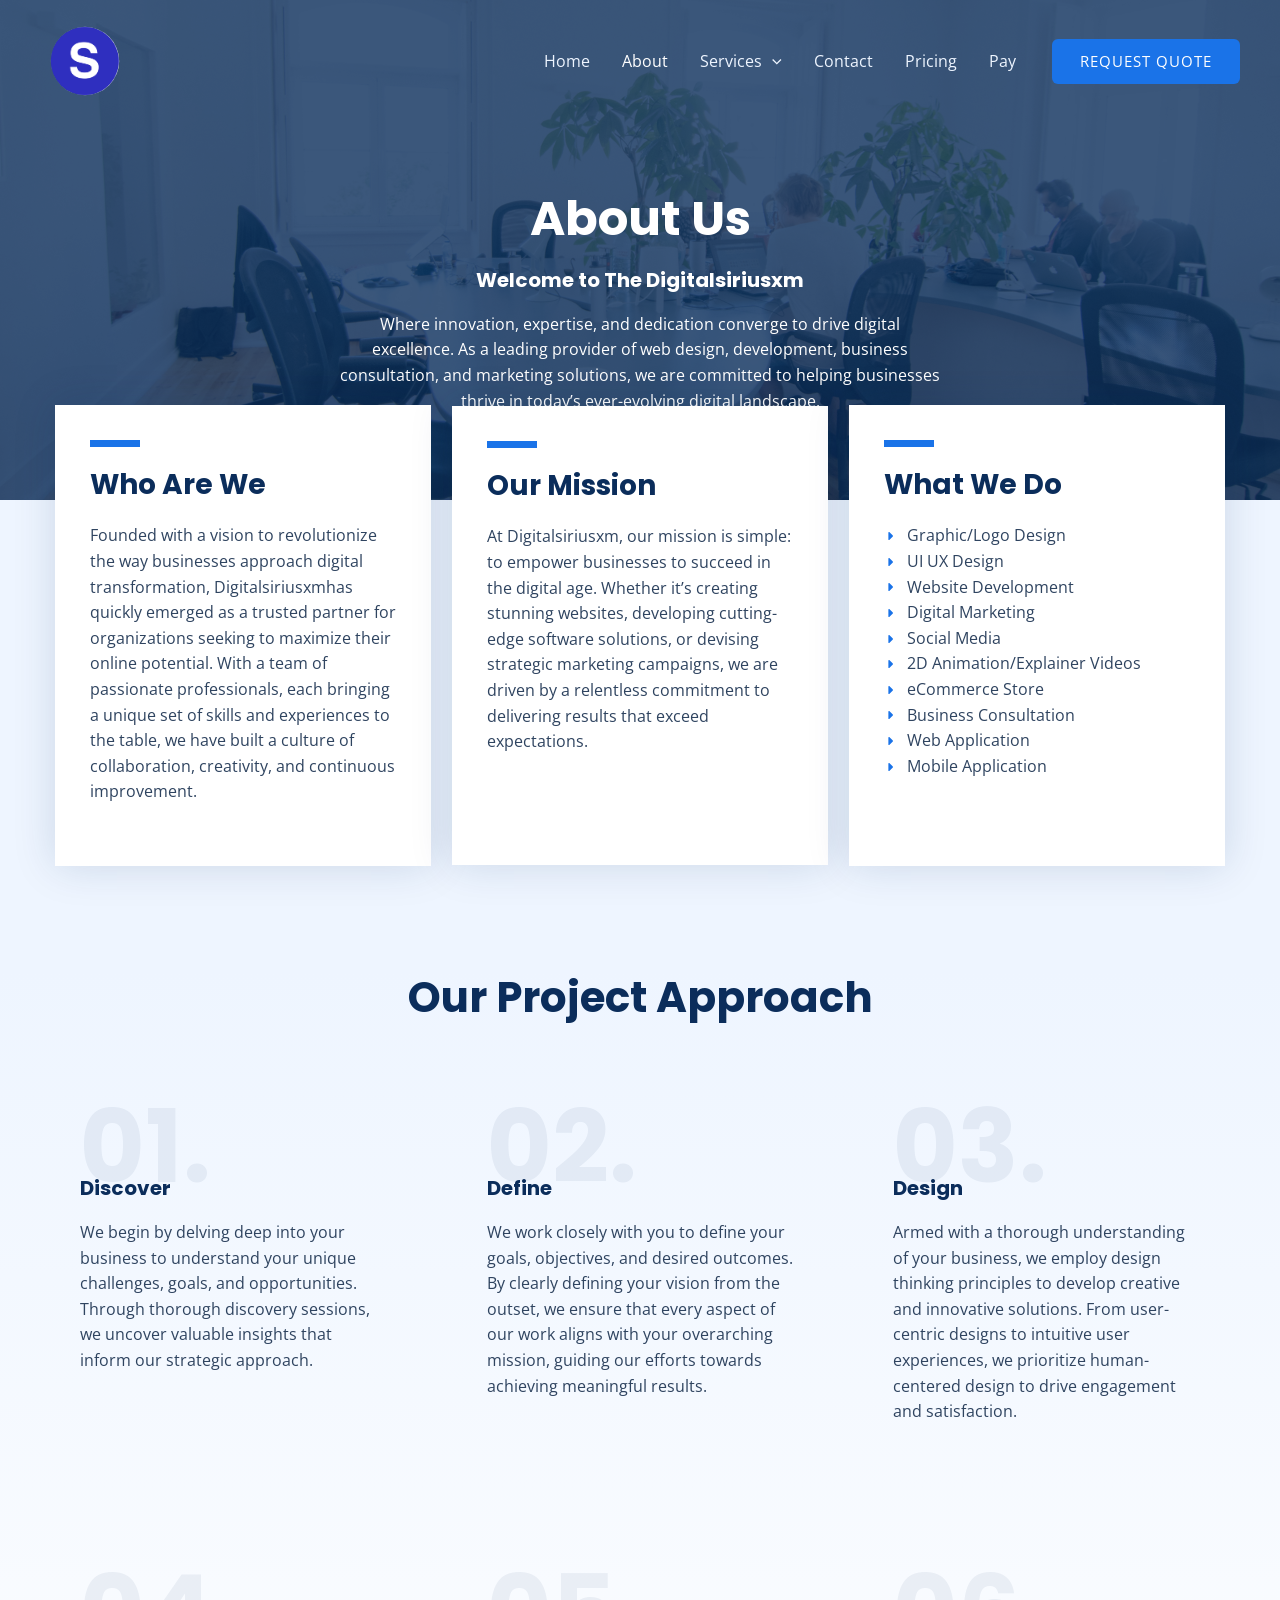
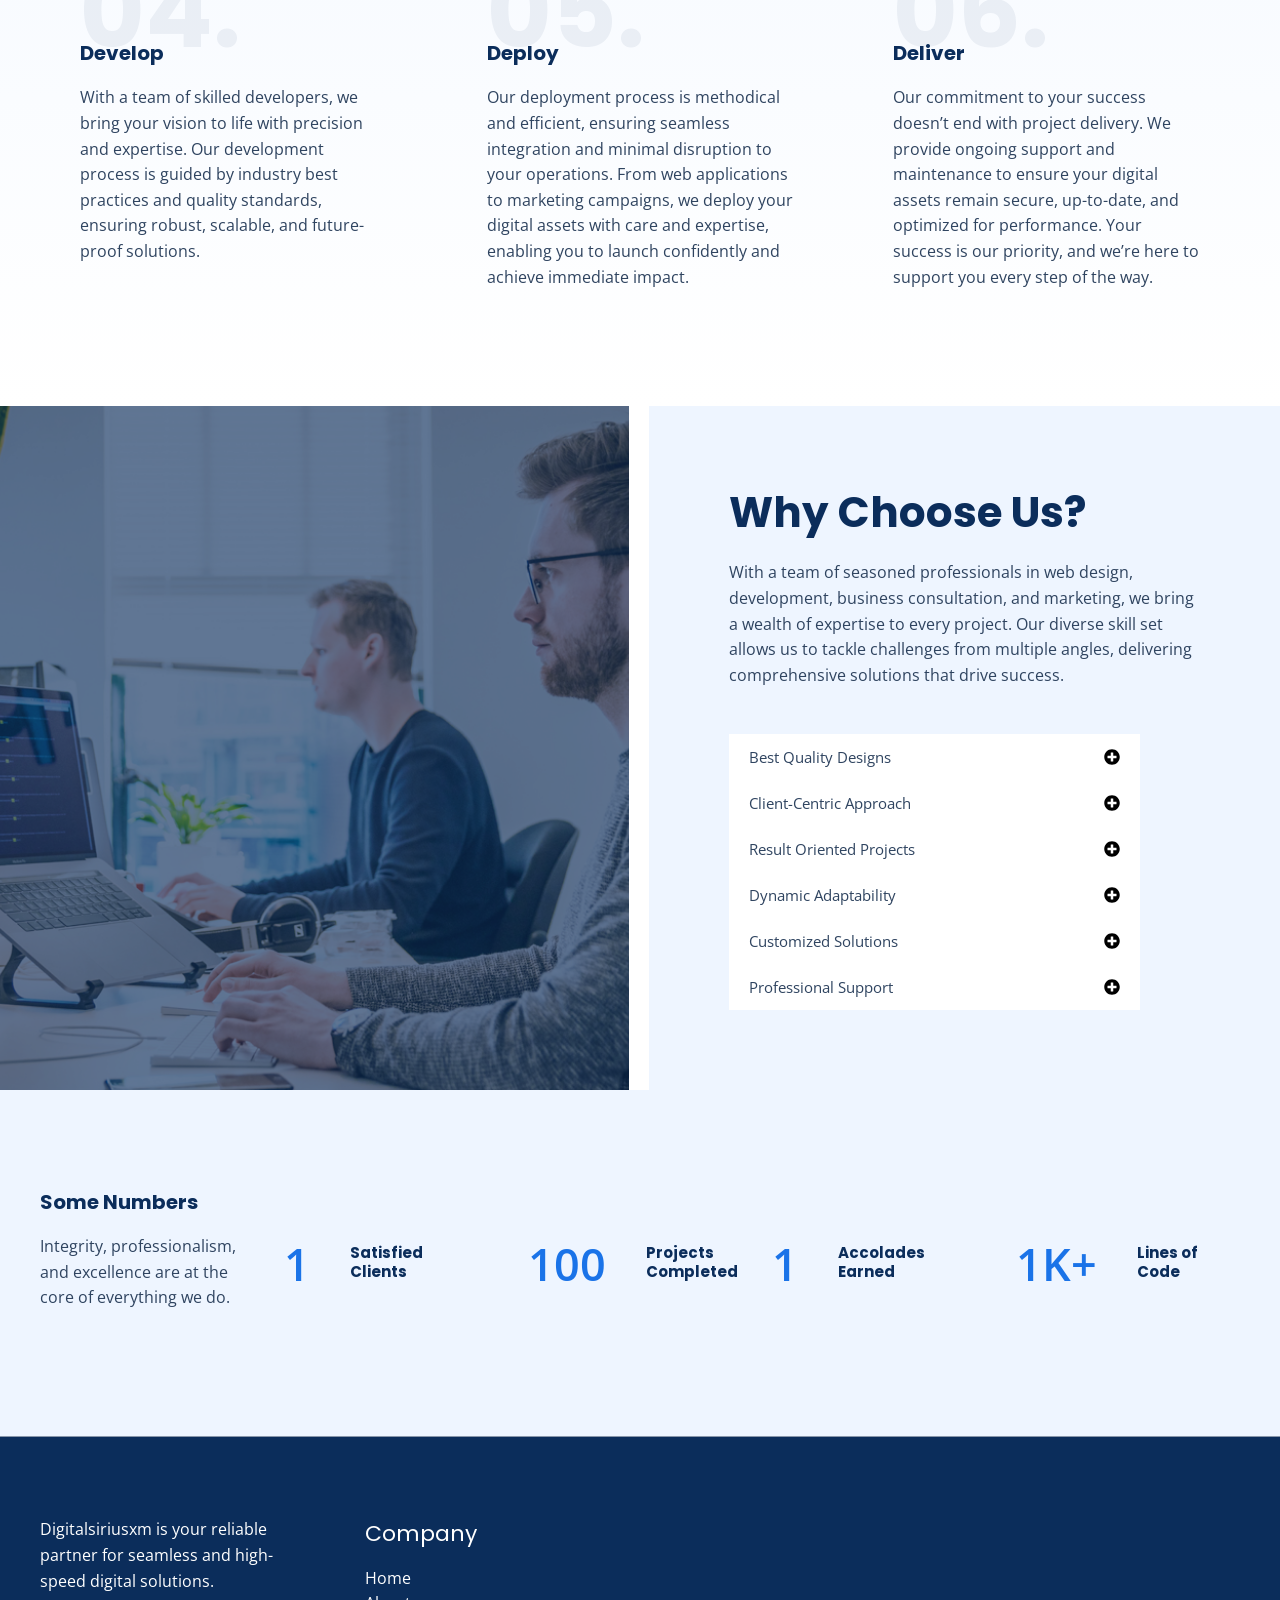
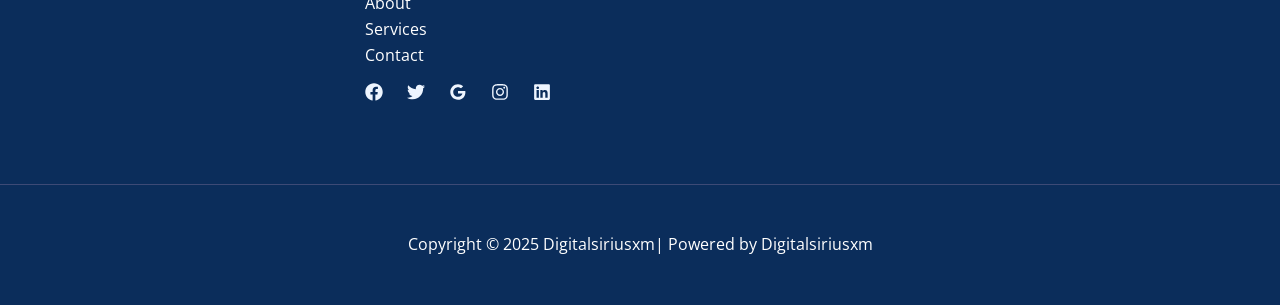
==== commit c39b4a55: "added" ====
--- a/about/index.html
+++ b/about/index.html
@@ -19,7 +19,7 @@
 <link rel='stylesheet' id='formidable-css' href='../wp-content/plugins/formidable/css/formidableforms439b.css?ver=11301320' media='all' />
 <link rel='stylesheet' id='astra-theme-css-css' href='../wp-content/themes/astra/assets/css/minified/main.mine506.css?ver=4.8.12' media='all' />
 <style id='astra-theme-css-inline-css'>
-:root{--ast-post-nav-space:0;--ast-container-default-xlg-padding:6.67em;--ast-container-default-lg-padding:5.67em;--ast-container-default-slg-padding:4.34em;--ast-container-default-md-padding:3.34em;--ast-container-default-sm-padding:6.67em;--ast-container-default-xs-padding:2.4em;--ast-container-default-xxs-padding:1.4em;--ast-code-block-background:#EEEEEE;--ast-comment-inputs-background:#FAFAFA;--ast-normal-container-width:1200px;--ast-narrow-container-width:750px;--ast-blog-title-font-weight:normal;--ast-blog-meta-weight:inherit;--ast-global-color-primary:var(--ast-global-color-5);--ast-global-color-secondary:var(--ast-global-color-4);--ast-global-color-alternate-background:var(--ast-global-color-7);--ast-global-color-subtle-background:var(--ast-global-color-6);}html{font-size:100%;}a,.page-title{color:var(--ast-global-color-1);}a:hover,a:focus{color:var(--ast-global-color-1);}body,button,input,select,textarea,.ast-button,.ast-custom-button{font-family:'Open Sans',sans-serif;font-weight:400;font-size:16px;font-size:1rem;line-height:var(--ast-body-line-height,1.6em);}blockquote{color:var(--ast-global-color-3);}h1,.entry-content h1,.entry-content h1 a,h2,.entry-content h2,.entry-content h2 a,h3,.entry-content h3,.entry-content h3 a,h4,.entry-content h4,.entry-content h4 a,h5,.entry-content h5,.entry-content h5 a,h6,.entry-content h6,.entry-content h6 a,.site-title,.site-title a{font-family:'Poppins',sans-serif;font-weight:700;line-height:1em;}.site-title{font-size:35px;font-size:2.1875rem;display:none;}header .custom-logo-link img{max-width:150px;width:150px;}.astra-logo-svg{width:150px;}.site-header .site-description{font-size:15px;font-size:0.9375rem;display:none;}.entry-title{font-size:30px;font-size:1.875rem;}.archive .ast-article-post .ast-article-inner,.blog .ast-article-post .ast-article-inner,.archive .ast-article-post .ast-article-inner:hover,.blog .ast-article-post .ast-article-inner:hover{overflow:hidden;}h1,.entry-content h1,.entry-content h1 a{font-size:48px;font-size:3rem;font-weight:700;font-family:'Poppins',sans-serif;line-height:1.2em;}h2,.entry-content h2,.entry-content h2 a{font-size:42px;font-size:2.625rem;font-family:'Poppins',sans-serif;line-height:1.3em;}h3,.entry-content h3,.entry-content h3 a{font-size:28px;font-size:1.75rem;font-family:'Poppins',sans-serif;line-height:1.3em;}h4,.entry-content h4,.entry-content h4 a{font-size:20px;font-size:1.25rem;line-height:1.2em;font-family:'Poppins',sans-serif;}h5,.entry-content h5,.entry-content h5 a{font-size:18px;font-size:1.125rem;line-height:1.2em;font-family:'Poppins',sans-serif;}h6,.entry-content h6,.entry-content h6 a{font-size:15px;font-size:0.9375rem;line-height:1.25em;font-family:'Poppins',sans-serif;}::selection{background-color:var(--ast-global-color-0);color:#ffffff;}body,h1,.entry-title a,.entry-content h1,.entry-content h1 a,h2,.entry-content h2,.entry-content h2 a,h3,.entry-content h3,.entry-content h3 a,h4,.entry-content h4,.entry-content h4 a,h5,.entry-content h5,.entry-content h5 a,h6,.entry-content h6,.entry-content h6 a{color:var(--ast-global-color-3);}.tagcloud a:hover,.tagcloud a:focus,.tagcloud a.current-item{color:#ffffff;border-color:var(--ast-global-color-1);background-color:var(--ast-global-color-1);}input:focus,input[type="text"]:focus,input[type="email"]:focus,input[type="url"]:focus,input[type="password"]:focus,input[type="reset"]:focus,input[type="search"]:focus,textarea:focus{border-color:var(--ast-global-color-1);}input[type="radio"]:checked,input[type=reset],input[type="checkbox"]:checked,input[type="checkbox"]:hover:checked,input[type="checkbox"]:focus:checked,input[type=range]::-webkit-slider-thumb{border-color:var(--ast-global-color-1);background-color:var(--ast-global-color-1);box-shadow:none;}.site-footer a:hover + .post-count,.site-footer a:focus + .post-count{background:var(--ast-global-color-1);border-color:var(--ast-global-color-1);}.single .nav-links .nav-previous,.single .nav-links .nav-next{color:var(--ast-global-color-1);}.entry-meta,.entry-meta *{line-height:1.45;color:var(--ast-global-color-1);}.entry-meta a:not(.ast-button):hover,.entry-meta a:not(.ast-button):hover *,.entry-meta a:not(.ast-button):focus,.entry-meta a:not(.ast-button):focus *,.page-links > .page-link,.page-links .page-link:hover,.post-navigation a:hover{color:var(--ast-global-color-1);}#cat option,.secondary .calendar_wrap thead a,.secondary .calendar_wrap thead a:visited{color:var(--ast-global-color-1);}.secondary .calendar_wrap #today,.ast-progress-val span{background:var(--ast-global-color-1);}.secondary a:hover + .post-count,.secondary a:focus + .post-count{background:var(--ast-global-color-1);border-color:var(--ast-global-color-1);}.calendar_wrap #today > a{color:#ffffff;}.page-links .page-link,.single .post-navigation a{color:var(--ast-global-color-1);}.ast-search-menu-icon .search-form button.search-submit{padding:0 4px;}.ast-search-menu-icon form.search-form{padding-right:0;}.ast-search-menu-icon.slide-search input.search-field{width:0;}.ast-header-search .ast-search-menu-icon.ast-dropdown-active .search-form,.ast-header-search .ast-search-menu-icon.ast-dropdown-active .search-field:focus{transition:all 0.2s;}.search-form input.search-field:focus{outline:none;}.wp-block-latest-posts > li > a{color:var(--ast-global-color-2);}.widget-title,.widget .wp-block-heading{font-size:22px;font-size:1.375rem;color:var(--ast-global-color-3);}.ast-search-menu-icon.slide-search a:focus-visible:focus-visible,.astra-search-icon:focus-visible,#close:focus-visible,a:focus-visible,.ast-menu-toggle:focus-visible,.site .skip-link:focus-visible,.wp-block-loginout input:focus-visible,.wp-block-search.wp-block-search__button-inside .wp-block-search__inside-wrapper,.ast-header-navigation-arrow:focus-visible,.woocommerce .wc-proceed-to-checkout > .checkout-button:focus-visible,.woocommerce .woocommerce-MyAccount-navigation ul li a:focus-visible,.ast-orders-table__row .ast-orders-table__cell:focus-visible,.woocommerce .woocommerce-order-details .order-again > .button:focus-visible,.woocommerce .woocommerce-message a.button.wc-forward:focus-visible,.woocommerce #minus_qty:focus-visible,.woocommerce #plus_qty:focus-visible,a#ast-apply-coupon:focus-visible,.woocommerce .woocommerce-info a:focus-visible,.woocommerce .astra-shop-summary-wrap a:focus-visible,.woocommerce a.wc-forward:focus-visible,#ast-apply-coupon:focus-visible,.woocommerce-js .woocommerce-mini-cart-item a.remove:focus-visible,#close:focus-visible,.button.search-submit:focus-visible,#search_submit:focus,.normal-search:focus-visible,.ast-header-account-wrap:focus-visible,.woocommerce .ast-on-card-button.ast-quick-view-trigger:focus{outline-style:dotted;outline-color:inherit;outline-width:thin;}input:focus,input[type="text"]:focus,input[type="email"]:focus,input[type="url"]:focus,input[type="password"]:focus,input[type="reset"]:focus,input[type="search"]:focus,input[type="number"]:focus,textarea:focus,.wp-block-search__input:focus,[data-section="section-header-mobile-trigger"] .ast-button-wrap .ast-mobile-menu-trigger-minimal:focus,.ast-mobile-popup-drawer.active .menu-toggle-close:focus,.woocommerce-ordering select.orderby:focus,#ast-scroll-top:focus,#coupon_code:focus,.woocommerce-page #comment:focus,.woocommerce #reviews #respond input#submit:focus,.woocommerce a.add_to_cart_button:focus,.woocommerce .button.single_add_to_cart_button:focus,.woocommerce .woocommerce-cart-form button:focus,.woocommerce .woocommerce-cart-form__cart-item .quantity .qty:focus,.woocommerce .woocommerce-billing-fields .woocommerce-billing-fields__field-wrapper .woocommerce-input-wrapper > .input-text:focus,.woocommerce #order_comments:focus,.woocommerce #place_order:focus,.woocommerce .woocommerce-address-fields .woocommerce-address-fields__field-wrapper .woocommerce-input-wrapper > .input-text:focus,.woocommerce .woocommerce-MyAccount-content form button:focus,.woocommerce .woocommerce-MyAccount-content .woocommerce-EditAccountForm .woocommerce-form-row .woocommerce-Input.input-text:focus,.woocommerce .ast-woocommerce-container .woocommerce-pagination ul.page-numbers li a:focus,body #content .woocommerce form .form-row .select2-container--default .select2-selection--single:focus,#ast-coupon-code:focus,.woocommerce.woocommerce-js .quantity input[type=number]:focus,.woocommerce-js .woocommerce-mini-cart-item .quantity input[type=number]:focus,.woocommerce p#ast-coupon-trigger:focus{border-style:dotted;border-color:inherit;border-width:thin;}input{outline:none;}.woocommerce-js input[type=text]:focus,.woocommerce-js input[type=email]:focus,.woocommerce-js textarea:focus,input[type=number]:focus,.comments-area textarea#comment:focus,.comments-area textarea#comment:active,.comments-area .ast-comment-formwrap input[type="text"]:focus,.comments-area .ast-comment-formwrap input[type="text"]:active{outline-style:unset;outline-color:inherit;outline-width:thin;}.site-logo-img img{ transition:all 0.2s linear;}body .ast-oembed-container *{position:absolute;top:0;width:100%;height:100%;left:0;}body .wp-block-embed-pocket-casts .ast-oembed-container *{position:unset;}.ast-single-post-featured-section + article {margin-top: 2em;}.site-content .ast-single-post-featured-section img {width: 100%;overflow: hidden;object-fit: cover;}.site > .ast-single-related-posts-container {margin-top: 0;}@media (min-width: 769px) {.ast-desktop .ast-container--narrow {max-width: var(--ast-narrow-container-width);margin: 0 auto;}}.ast-page-builder-template .hentry {margin: 0;}.ast-page-builder-template .site-content > .ast-container {max-width: 100%;padding: 0;}.ast-page-builder-template .site .site-content #primary {padding: 0;margin: 0;}.ast-page-builder-template .no-results {text-align: center;margin: 4em auto;}.ast-page-builder-template .ast-pagination {padding: 2em;}.ast-page-builder-template .entry-header.ast-no-title.ast-no-thumbnail {margin-top: 0;}.ast-page-builder-template .entry-header.ast-header-without-markup {margin-top: 0;margin-bottom: 0;}.ast-page-builder-template .entry-header.ast-no-title.ast-no-meta {margin-bottom: 0;}.ast-page-builder-template.single .post-navigation {padding-bottom: 2em;}.ast-page-builder-template.single-post .site-content > .ast-container {max-width: 100%;}.ast-page-builder-template .entry-header {margin-top: 4em;margin-left: auto;margin-right: auto;padding-left: 20px;padding-right: 20px;}.single.ast-page-builder-template .entry-header {padding-left: 20px;padding-right: 20px;}.ast-page-builder-template .ast-archive-description {margin: 4em auto 0;padding-left: 20px;padding-right: 20px;}.ast-page-builder-template.ast-no-sidebar .entry-content .alignwide {margin-left: 0;margin-right: 0;}@media (max-width:768.9px){#ast-desktop-header{display:none;}}@media (min-width:769px){#ast-mobile-header{display:none;}}.wp-block-buttons.aligncenter{justify-content:center;}.wp-block-buttons .wp-block-button.is-style-outline .wp-block-button__link.wp-element-button,.ast-outline-button,.wp-block-uagb-buttons-child .uagb-buttons-repeater.ast-outline-button{border-top-width:2px;border-right-width:2px;border-bottom-width:2px;border-left-width:2px;font-family:inherit;font-weight:400;font-size:15px;font-size:0.9375rem;line-height:1em;border-top-left-radius:6px;border-top-right-radius:6px;border-bottom-right-radius:6px;border-bottom-left-radius:6px;}.wp-block-button .wp-block-button__link.wp-element-button.is-style-outline:not(.has-background),.wp-block-button.is-style-outline>.wp-block-button__link.wp-element-button:not(.has-background),.ast-outline-button{background-color:transparent;}.entry-content[data-ast-blocks-layout] > figure{margin-bottom:1em;}.review-rating{display:flex;align-items:center;order:2;}@media (max-width:768px){.ast-separate-container #primary,.ast-separate-container #secondary{padding:1.5em 0;}#primary,#secondary{padding:1.5em 0;margin:0;}.ast-left-sidebar #content > .ast-container{display:flex;flex-direction:column-reverse;width:100%;}.ast-separate-container .ast-article-post,.ast-separate-container .ast-article-single{padding:1.5em 2.14em;}.ast-author-box img.avatar{margin:20px 0 0 0;}}@media (min-width:769px){.ast-separate-container.ast-right-sidebar #primary,.ast-separate-container.ast-left-sidebar #primary{border:0;}.search-no-results.ast-separate-container #primary{margin-bottom:4em;}}.elementor-button-wrapper .elementor-button{border-style:solid;text-decoration:none;border-top-width:0px;border-right-width:0px;border-left-width:0px;border-bottom-width:0px;}body .elementor-button.elementor-size-sm,body .elementor-button.elementor-size-xs,body .elementor-button.elementor-size-md,body .elementor-button.elementor-size-lg,body .elementor-button.elementor-size-xl,body .elementor-button{border-top-left-radius:6px;border-top-right-radius:6px;border-bottom-right-radius:6px;border-bottom-left-radius:6px;padding-top:17px;padding-right:35px;padding-bottom:17px;padding-left:35px;}.elementor-button-wrapper .elementor-button{border-color:var(--ast-global-color-0);background-color:var(--ast-global-color-0);}.elementor-button-wrapper .elementor-button:hover,.elementor-button-wrapper .elementor-button:focus{color:#ffffff;background-color:var(--ast-global-color-1);border-color:var(--ast-global-color-1);}.wp-block-button .wp-block-button__link ,.elementor-button-wrapper .elementor-button,.elementor-button-wrapper .elementor-button:visited{color:#ffffff;}.elementor-button-wrapper .elementor-button{font-weight:400;font-size:15px;font-size:0.9375rem;line-height:1em;text-transform:uppercase;letter-spacing:1px;}body .elementor-button.elementor-size-sm,body .elementor-button.elementor-size-xs,body .elementor-button.elementor-size-md,body .elementor-button.elementor-size-lg,body .elementor-button.elementor-size-xl,body .elementor-button{font-size:15px;font-size:0.9375rem;}.wp-block-button .wp-block-button__link:hover,.wp-block-button .wp-block-button__link:focus{color:#ffffff;background-color:var(--ast-global-color-1);border-color:var(--ast-global-color-1);}.elementor-widget-heading h1.elementor-heading-title{line-height:1.2em;}.elementor-widget-heading h2.elementor-heading-title{line-height:1.3em;}.elementor-widget-heading h3.elementor-heading-title{line-height:1.3em;}.elementor-widget-heading h4.elementor-heading-title{line-height:1.2em;}.elementor-widget-heading h5.elementor-heading-title{line-height:1.2em;}.elementor-widget-heading h6.elementor-heading-title{line-height:1.25em;}.wp-block-button .wp-block-button__link,.wp-block-search .wp-block-search__button,body .wp-block-file .wp-block-file__button{border-style:solid;border-top-width:0px;border-right-width:0px;border-left-width:0px;border-bottom-width:0px;border-color:var(--ast-global-color-0);background-color:var(--ast-global-color-0);color:#ffffff;font-family:inherit;font-weight:400;line-height:1em;text-transform:uppercase;letter-spacing:1px;font-size:15px;font-size:0.9375rem;border-top-left-radius:6px;border-top-right-radius:6px;border-bottom-right-radius:6px;border-bottom-left-radius:6px;padding-top:17px;padding-right:35px;padding-bottom:17px;padding-left:35px;}.menu-toggle,button,.ast-button,.ast-custom-button,.button,input#submit,input[type="button"],input[type="submit"],input[type="reset"],form[CLASS*="wp-block-search__"].wp-block-search .wp-block-search__inside-wrapper .wp-block-search__button,body .wp-block-file .wp-block-file__button,.woocommerce-js a.button,.woocommerce button.button,.woocommerce .woocommerce-message a.button,.woocommerce #respond input#submit.alt,.woocommerce input.button.alt,.woocommerce input.button,.woocommerce input.button:disabled,.woocommerce input.button:disabled[disabled],.woocommerce input.button:disabled:hover,.woocommerce input.button:disabled[disabled]:hover,.woocommerce #respond input#submit,.woocommerce button.button.alt.disabled,.wc-block-grid__products .wc-block-grid__product .wp-block-button__link,.wc-block-grid__product-onsale,[CLASS*="wc-block"] button,.woocommerce-js .astra-cart-drawer .astra-cart-drawer-content .woocommerce-mini-cart__buttons .button:not(.checkout):not(.ast-continue-shopping),.woocommerce-js .astra-cart-drawer .astra-cart-drawer-content .woocommerce-mini-cart__buttons a.checkout,.woocommerce button.button.alt.disabled.wc-variation-selection-needed,[CLASS*="wc-block"] .wc-block-components-button{border-style:solid;border-top-width:0px;border-right-width:0px;border-left-width:0px;border-bottom-width:0px;color:#ffffff;border-color:var(--ast-global-color-0);background-color:var(--ast-global-color-0);padding-top:17px;padding-right:35px;padding-bottom:17px;padding-left:35px;font-family:inherit;font-weight:400;font-size:15px;font-size:0.9375rem;line-height:1em;text-transform:uppercase;letter-spacing:1px;border-top-left-radius:6px;border-top-right-radius:6px;border-bottom-right-radius:6px;border-bottom-left-radius:6px;}button:focus,.menu-toggle:hover,button:hover,.ast-button:hover,.ast-custom-button:hover .button:hover,.ast-custom-button:hover ,input[type=reset]:hover,input[type=reset]:focus,input#submit:hover,input#submit:focus,input[type="button"]:hover,input[type="button"]:focus,input[type="submit"]:hover,input[type="submit"]:focus,form[CLASS*="wp-block-search__"].wp-block-search .wp-block-search__inside-wrapper .wp-block-search__button:hover,form[CLASS*="wp-block-search__"].wp-block-search .wp-block-search__inside-wrapper .wp-block-search__button:focus,body .wp-block-file .wp-block-file__button:hover,body .wp-block-file .wp-block-file__button:focus,.woocommerce-js a.button:hover,.woocommerce button.button:hover,.woocommerce .woocommerce-message a.button:hover,.woocommerce #respond input#submit:hover,.woocommerce #respond input#submit.alt:hover,.woocommerce input.button.alt:hover,.woocommerce input.button:hover,.woocommerce button.button.alt.disabled:hover,.wc-block-grid__products .wc-block-grid__product .wp-block-button__link:hover,[CLASS*="wc-block"] button:hover,.woocommerce-js .astra-cart-drawer .astra-cart-drawer-content .woocommerce-mini-cart__buttons .button:not(.checkout):not(.ast-continue-shopping):hover,.woocommerce-js .astra-cart-drawer .astra-cart-drawer-content .woocommerce-mini-cart__buttons a.checkout:hover,.woocommerce button.button.alt.disabled.wc-variation-selection-needed:hover,[CLASS*="wc-block"] .wc-block-components-button:hover,[CLASS*="wc-block"] .wc-block-components-button:focus{color:#ffffff;background-color:var(--ast-global-color-1);border-color:var(--ast-global-color-1);}@media (max-width:768px){.ast-mobile-header-stack .main-header-bar .ast-search-menu-icon{display:inline-block;}.ast-header-break-point.ast-header-custom-item-outside .ast-mobile-header-stack .main-header-bar .ast-search-icon{margin:0;}.ast-comment-avatar-wrap img{max-width:2.5em;}.ast-comment-meta{padding:0 1.8888em 1.3333em;}.ast-separate-container .ast-comment-list li.depth-1{padding:1.5em 2.14em;}.ast-separate-container .comment-respond{padding:2em 2.14em;}}@media (min-width:544px){.ast-container{max-width:100%;}}@media (max-width:544px){.ast-separate-container .ast-article-post,.ast-separate-container .ast-article-single,.ast-separate-container .comments-title,.ast-separate-container .ast-archive-description{padding:1.5em 1em;}.ast-separate-container #content .ast-container{padding-left:0.54em;padding-right:0.54em;}.ast-separate-container .ast-comment-list .bypostauthor{padding:.5em;}.ast-search-menu-icon.ast-dropdown-active .search-field{width:170px;}} #ast-mobile-header .ast-site-header-cart-li a{pointer-events:none;}body,.ast-separate-container{background-color:var(--ast-global-color-4);background-image:none;}@media (max-width:768px){.site-title{display:none;}.site-header .site-description{display:none;}h1,.entry-content h1,.entry-content h1 a{font-size:40px;}h2,.entry-content h2,.entry-content h2 a{font-size:35px;}h3,.entry-content h3,.entry-content h3 a{font-size:24px;}.astra-logo-svg{width:140px;}header .custom-logo-link img,.ast-header-break-point .site-logo-img .custom-mobile-logo-link img{max-width:140px;width:140px;}}@media (max-width:544px){.site-title{display:none;}.site-header .site-description{display:none;}h1,.entry-content h1,.entry-content h1 a{font-size:28px;}h2,.entry-content h2,.entry-content h2 a{font-size:24px;}h3,.entry-content h3,.entry-content h3 a{font-size:20px;}h4,.entry-content h4,.entry-content h4 a{font-size:18px;font-size:1.125rem;}h5,.entry-content h5,.entry-content h5 a{font-size:17px;font-size:1.0625rem;}h6,.entry-content h6,.entry-content h6 a{font-size:15px;font-size:0.9375rem;}header .custom-logo-link img,.ast-header-break-point .site-branding img,.ast-header-break-point .custom-logo-link img{max-width:120px;width:120px;}.astra-logo-svg{width:120px;}.ast-header-break-point .site-logo-img .custom-mobile-logo-link img{max-width:120px;}}@media (max-width:768px){html{font-size:91.2%;}}@media (max-width:544px){html{font-size:91.2%;}}@media (min-width:769px){.ast-container{max-width:1240px;}}@media (min-width:769px){.site-content .ast-container{display:flex;}}@media (max-width:768px){.site-content .ast-container{flex-direction:column;}}@media (min-width:769px){.main-header-menu .sub-menu .menu-item.ast-left-align-sub-menu:hover > .sub-menu,.main-header-menu .sub-menu .menu-item.ast-left-align-sub-menu.focus > .sub-menu{margin-left:-2px;}}.ast-theme-transparent-header [data-section="section-header-mobile-trigger"] .ast-button-wrap .ast-mobile-menu-trigger-fill,.ast-theme-transparent-header [data-section="section-header-mobile-trigger"] .ast-button-wrap .ast-mobile-menu-trigger-minimal{border:none;}.site .comments-area{padding-bottom:3em;}.wp-block-file {display: flex;align-items: center;flex-wrap: wrap;justify-content: space-between;}.wp-block-pullquote {border: none;}.wp-block-pullquote blockquote::before {content: "\201D";font-family: "Helvetica",sans-serif;display: flex;transform: rotate( 180deg );font-size: 6rem;font-style: normal;line-height: 1;font-weight: bold;align-items: center;justify-content: center;}.has-text-align-right > blockquote::before {justify-content: flex-start;}.has-text-align-left > blockquote::before {justify-content: flex-end;}figure.wp-block-pullquote.is-style-solid-color blockquote {max-width: 100%;text-align: inherit;}:root {--wp--custom--ast-default-block-top-padding: 3em;--wp--custom--ast-default-block-right-padding: 3em;--wp--custom--ast-default-block-bottom-padding: 3em;--wp--custom--ast-default-block-left-padding: 3em;--wp--custom--ast-container-width: 1200px;--wp--custom--ast-content-width-size: 1200px;--wp--custom--ast-wide-width-size: calc(1200px + var(--wp--custom--ast-default-block-left-padding) + var(--wp--custom--ast-default-block-right-padding));}.ast-narrow-container {--wp--custom--ast-content-width-size: 750px;--wp--custom--ast-wide-width-size: 750px;}@media(max-width: 768px) {:root {--wp--custom--ast-default-block-top-padding: 3em;--wp--custom--ast-default-block-right-padding: 2em;--wp--custom--ast-default-block-bottom-padding: 3em;--wp--custom--ast-default-block-left-padding: 2em;}}@media(max-width: 544px) {:root {--wp--custom--ast-default-block-top-padding: 3em;--wp--custom--ast-default-block-right-padding: 1.5em;--wp--custom--ast-default-block-bottom-padding: 3em;--wp--custom--ast-default-block-left-padding: 1.5em;}}.entry-content > .wp-block-group,.entry-content > .wp-block-cover,.entry-content > .wp-block-columns {padding-top: var(--wp--custom--ast-default-block-top-padding);padding-right: var(--wp--custom--ast-default-block-right-padding);padding-bottom: var(--wp--custom--ast-default-block-bottom-padding);padding-left: var(--wp--custom--ast-default-block-left-padding);}.ast-plain-container.ast-no-sidebar .entry-content > .alignfull,.ast-page-builder-template .ast-no-sidebar .entry-content > .alignfull {margin-left: calc( -50vw + 50%);margin-right: calc( -50vw + 50%);max-width: 100vw;width: 100vw;}.ast-plain-container.ast-no-sidebar .entry-content .alignfull .alignfull,.ast-page-builder-template.ast-no-sidebar .entry-content .alignfull .alignfull,.ast-plain-container.ast-no-sidebar .entry-content .alignfull .alignwide,.ast-page-builder-template.ast-no-sidebar .entry-content .alignfull .alignwide,.ast-plain-container.ast-no-sidebar .entry-content .alignwide .alignfull,.ast-page-builder-template.ast-no-sidebar .entry-content .alignwide .alignfull,.ast-plain-container.ast-no-sidebar .entry-content .alignwide .alignwide,.ast-page-builder-template.ast-no-sidebar .entry-content .alignwide .alignwide,.ast-plain-container.ast-no-sidebar .entry-content .wp-block-column .alignfull,.ast-page-builder-template.ast-no-sidebar .entry-content .wp-block-column .alignfull,.ast-plain-container.ast-no-sidebar .entry-content .wp-block-column .alignwide,.ast-page-builder-template.ast-no-sidebar .entry-content .wp-block-column .alignwide {margin-left: auto;margin-right: auto;width: 100%;}[data-ast-blocks-layout] .wp-block-separator:not(.is-style-dots) {height: 0;}[data-ast-blocks-layout] .wp-block-separator {margin: 20px auto;}[data-ast-blocks-layout] .wp-block-separator:not(.is-style-wide):not(.is-style-dots) {max-width: 100px;}[data-ast-blocks-layout] .wp-block-separator.has-background {padding: 0;}.entry-content[data-ast-blocks-layout] > * {max-width: var(--wp--custom--ast-content-width-size);margin-left: auto;margin-right: auto;}.entry-content[data-ast-blocks-layout] > .alignwide {max-width: var(--wp--custom--ast-wide-width-size);}.entry-content[data-ast-blocks-layout] .alignfull {max-width: none;}.entry-content .wp-block-columns {margin-bottom: 0;}blockquote {margin: 1.5em;border-color: rgba(0,0,0,0.05);}.wp-block-quote:not(.has-text-align-right):not(.has-text-align-center) {border-left: 5px solid rgba(0,0,0,0.05);}.has-text-align-right > blockquote,blockquote.has-text-align-right {border-right: 5px solid rgba(0,0,0,0.05);}.has-text-align-left > blockquote,blockquote.has-text-align-left {border-left: 5px solid rgba(0,0,0,0.05);}.wp-block-site-tagline,.wp-block-latest-posts .read-more {margin-top: 15px;}.wp-block-loginout p label {display: block;}.wp-block-loginout p:not(.login-remember):not(.login-submit) input {width: 100%;}.wp-block-loginout input:focus {border-color: transparent;}.wp-block-loginout input:focus {outline: thin dotted;}.entry-content .wp-block-media-text .wp-block-media-text__content {padding: 0 0 0 8%;}.entry-content .wp-block-media-text.has-media-on-the-right .wp-block-media-text__content {padding: 0 8% 0 0;}.entry-content .wp-block-media-text.has-background .wp-block-media-text__content {padding: 8%;}.entry-content .wp-block-cover:not([class*="background-color"]):not(.has-text-color.has-link-color) .wp-block-cover__inner-container,.entry-content .wp-block-cover:not([class*="background-color"]) .wp-block-cover-image-text,.entry-content .wp-block-cover:not([class*="background-color"]) .wp-block-cover-text,.entry-content .wp-block-cover-image:not([class*="background-color"]) .wp-block-cover__inner-container,.entry-content .wp-block-cover-image:not([class*="background-color"]) .wp-block-cover-image-text,.entry-content .wp-block-cover-image:not([class*="background-color"]) .wp-block-cover-text {color: var(--ast-global-color-primary,var(--ast-global-color-5));}.wp-block-loginout .login-remember input {width: 1.1rem;height: 1.1rem;margin: 0 5px 4px 0;vertical-align: middle;}.wp-block-latest-posts > li > *:first-child,.wp-block-latest-posts:not(.is-grid) > li:first-child {margin-top: 0;}.entry-content > .wp-block-buttons,.entry-content > .wp-block-uagb-buttons {margin-bottom: 1.5em;}.wp-block-search__inside-wrapper .wp-block-search__input {padding: 0 10px;color: var(--ast-global-color-3);background: var(--ast-global-color-primary,var(--ast-global-color-5));border-color: var(--ast-border-color);}.wp-block-latest-posts .read-more {margin-bottom: 1.5em;}.wp-block-search__no-button .wp-block-search__inside-wrapper .wp-block-search__input {padding-top: 5px;padding-bottom: 5px;}.wp-block-latest-posts .wp-block-latest-posts__post-date,.wp-block-latest-posts .wp-block-latest-posts__post-author {font-size: 1rem;}.wp-block-latest-posts > li > *,.wp-block-latest-posts:not(.is-grid) > li {margin-top: 12px;margin-bottom: 12px;}.ast-page-builder-template .entry-content[data-ast-blocks-layout] > *,.ast-page-builder-template .entry-content[data-ast-blocks-layout] > .alignfull:not(.wp-block-group):not(.uagb-is-root-container) > * {max-width: none;}.ast-page-builder-template .entry-content[data-ast-blocks-layout] > .alignwide:not(.uagb-is-root-container) > * {max-width: var(--wp--custom--ast-wide-width-size);}.ast-page-builder-template .entry-content[data-ast-blocks-layout] > .inherit-container-width > *,.ast-page-builder-template .entry-content[data-ast-blocks-layout] > *:not(.wp-block-group):not(.uagb-is-root-container) > *,.entry-content[data-ast-blocks-layout] > .wp-block-cover .wp-block-cover__inner-container {max-width: var(--wp--custom--ast-content-width-size) ;margin-left: auto;margin-right: auto;}.entry-content[data-ast-blocks-layout] .wp-block-cover:not(.alignleft):not(.alignright) {width: auto;}@media(max-width: 1200px) {.ast-separate-container .entry-content > .alignfull,.ast-separate-container .entry-content[data-ast-blocks-layout] > .alignwide,.ast-plain-container .entry-content[data-ast-blocks-layout] > .alignwide,.ast-plain-container .entry-content .alignfull {margin-left: calc(-1 * min(var(--ast-container-default-xlg-padding),20px)) ;margin-right: calc(-1 * min(var(--ast-container-default-xlg-padding),20px));}}@media(min-width: 1201px) {.ast-separate-container .entry-content > .alignfull {margin-left: calc(-1 * var(--ast-container-default-xlg-padding) );margin-right: calc(-1 * var(--ast-container-default-xlg-padding) );}.ast-separate-container .entry-content[data-ast-blocks-layout] > .alignwide,.ast-plain-container .entry-content[data-ast-blocks-layout] > .alignwide {margin-left: calc(-1 * var(--wp--custom--ast-default-block-left-padding) );margin-right: calc(-1 * var(--wp--custom--ast-default-block-right-padding) );}}@media(min-width: 768px) {.ast-separate-container .entry-content .wp-block-group.alignwide:not(.inherit-container-width) > :where(:not(.alignleft):not(.alignright)),.ast-plain-container .entry-content .wp-block-group.alignwide:not(.inherit-container-width) > :where(:not(.alignleft):not(.alignright)) {max-width: calc( var(--wp--custom--ast-content-width-size) + 80px );}.ast-plain-container.ast-right-sidebar .entry-content[data-ast-blocks-layout] .alignfull,.ast-plain-container.ast-left-sidebar .entry-content[data-ast-blocks-layout] .alignfull {margin-left: -60px;margin-right: -60px;}}@media(min-width: 544px) {.entry-content > .alignleft {margin-right: 20px;}.entry-content > .alignright {margin-left: 20px;}}@media (max-width:544px){.wp-block-columns .wp-block-column:not(:last-child){margin-bottom:20px;}.wp-block-latest-posts{margin:0;}}@media( max-width: 600px ) {.entry-content .wp-block-media-text .wp-block-media-text__content,.entry-content .wp-block-media-text.has-media-on-the-right .wp-block-media-text__content {padding: 8% 0 0;}.entry-content .wp-block-media-text.has-background .wp-block-media-text__content {padding: 8%;}}.ast-page-builder-template .entry-header {padding-left: 0;}.ast-narrow-container .site-content .wp-block-uagb-image--align-full .wp-block-uagb-image__figure {max-width: 100%;margin-left: auto;margin-right: auto;}:root .has-ast-global-color-0-color{color:var(--ast-global-color-0);}:root .has-ast-global-color-0-background-color{background-color:var(--ast-global-color-0);}:root .wp-block-button .has-ast-global-color-0-color{color:var(--ast-global-color-0);}:root .wp-block-button .has-ast-global-color-0-background-color{background-color:var(--ast-global-color-0);}:root .has-ast-global-color-1-color{color:var(--ast-global-color-1);}:root .has-ast-global-color-1-background-color{background-color:var(--ast-global-color-1);}:root .wp-block-button .has-ast-global-color-1-color{color:var(--ast-global-color-1);}:root .wp-block-button .has-ast-global-color-1-background-color{background-color:var(--ast-global-color-1);}:root .has-ast-global-color-2-color{color:var(--ast-global-color-2);}:root .has-ast-global-color-2-background-color{background-color:var(--ast-global-color-2);}:root .wp-block-button .has-ast-global-color-2-color{color:var(--ast-global-color-2);}:root .wp-block-button .has-ast-global-color-2-background-color{background-color:var(--ast-global-color-2);}:root .has-ast-global-color-3-color{color:var(--ast-global-color-3);}:root .has-ast-global-color-3-background-color{background-color:var(--ast-global-color-3);}:root .wp-block-button .has-ast-global-color-3-color{color:var(--ast-global-color-3);}:root .wp-block-button .has-ast-global-color-3-background-color{background-color:var(--ast-global-color-3);}:root .has-ast-global-color-4-color{color:var(--ast-global-color-4);}:root .has-ast-global-color-4-background-color{background-color:var(--ast-global-color-4);}:root .wp-block-button .has-ast-global-color-4-color{color:var(--ast-global-color-4);}:root .wp-block-button .has-ast-global-color-4-background-color{background-color:var(--ast-global-color-4);}:root .has-ast-global-color-5-color{color:var(--ast-global-color-5);}:root .has-ast-global-color-5-background-color{background-color:var(--ast-global-color-5);}:root .wp-block-button .has-ast-global-color-5-color{color:var(--ast-global-color-5);}:root .wp-block-button .has-ast-global-color-5-background-color{background-color:var(--ast-global-color-5);}:root .has-ast-global-color-6-color{color:var(--ast-global-color-6);}:root .has-ast-global-color-6-background-color{background-color:var(--ast-global-color-6);}:root .wp-block-button .has-ast-global-color-6-color{color:var(--ast-global-color-6);}:root .wp-block-button .has-ast-global-color-6-background-color{background-color:var(--ast-global-color-6);}:root .has-ast-global-color-7-color{color:var(--ast-global-color-7);}:root .has-ast-global-color-7-background-color{background-color:var(--ast-global-color-7);}:root .wp-block-button .has-ast-global-color-7-color{color:var(--ast-global-color-7);}:root .wp-block-button .has-ast-global-color-7-background-color{background-color:var(--ast-global-color-7);}:root .has-ast-global-color-8-color{color:var(--ast-global-color-8);}:root .has-ast-global-color-8-background-color{background-color:var(--ast-global-color-8);}:root .wp-block-button .has-ast-global-color-8-color{color:var(--ast-global-color-8);}:root .wp-block-button .has-ast-global-color-8-background-color{background-color:var(--ast-global-color-8);}:root{--ast-global-color-0:#6878d6;--ast-global-color-1:#4d61d6;--ast-global-color-2:#242a56;--ast-global-color-3:#393a56;--ast-global-color-4:#eff2ff;--ast-global-color-5:#ffffff;--ast-global-color-6:#eff2ff;--ast-global-color-7:#242a56;--ast-global-color-8:#BFD1FF;}:root {--ast-border-color : #dddddd;}.ast-single-entry-banner {-js-display: flex;display: flex;flex-direction: column;justify-content: center;text-align: center;position: relative;background: #eeeeee;}.ast-single-entry-banner[data-banner-layout="layout-1"] {max-width: 1200px;background: inherit;padding: 20px 0;}.ast-single-entry-banner[data-banner-width-type="custom"] {margin: 0 auto;width: 100%;}.ast-single-entry-banner + .site-content .entry-header {margin-bottom: 0;}.site .ast-author-avatar {--ast-author-avatar-size: ;}a.ast-underline-text {text-decoration: underline;}.ast-container > .ast-terms-link {position: relative;display: block;}a.ast-button.ast-badge-tax {padding: 4px 8px;border-radius: 3px;font-size: inherit;}header.entry-header .entry-title{font-size:30px;font-size:1.875rem;}header.entry-header > *:not(:last-child){margin-bottom:10px;}.ast-archive-entry-banner {-js-display: flex;display: flex;flex-direction: column;justify-content: center;text-align: center;position: relative;background: #eeeeee;}.ast-archive-entry-banner[data-banner-width-type="custom"] {margin: 0 auto;width: 100%;}.ast-archive-entry-banner[data-banner-layout="layout-1"] {background: inherit;padding: 20px 0;text-align: left;}body.archive .ast-archive-description{max-width:1200px;width:100%;text-align:left;padding-top:3em;padding-right:3em;padding-bottom:3em;padding-left:3em;}body.archive .ast-archive-description .ast-archive-title,body.archive .ast-archive-description .ast-archive-title *{font-size:40px;font-size:2.5rem;}body.archive .ast-archive-description > *:not(:last-child){margin-bottom:10px;}@media (max-width:768px){body.archive .ast-archive-description{text-align:left;}}@media (max-width:544px){body.archive .ast-archive-description{text-align:left;}}.ast-theme-transparent-header #masthead .site-logo-img .transparent-custom-logo .astra-logo-svg{width:120px;}.ast-theme-transparent-header #masthead .site-logo-img .transparent-custom-logo img{ max-width:120px; width:120px;}@media (min-width:768px){.ast-theme-transparent-header #masthead{position:absolute;left:0;right:0;}.ast-theme-transparent-header .main-header-bar,.ast-theme-transparent-header.ast-header-break-point .main-header-bar{background:none;}body.elementor-editor-active.ast-theme-transparent-header #masthead,.fl-builder-edit .ast-theme-transparent-header #masthead,body.vc_editor.ast-theme-transparent-header #masthead,body.brz-ed.ast-theme-transparent-header #masthead{z-index:0;}.ast-header-break-point.ast-replace-site-logo-transparent.ast-theme-transparent-header .custom-mobile-logo-link{display:none;}.ast-header-break-point.ast-replace-site-logo-transparent.ast-theme-transparent-header .transparent-custom-logo{display:inline-block;}.ast-theme-transparent-header .ast-above-header,.ast-theme-transparent-header .ast-above-header.ast-above-header-bar{background-image:none;background-color:transparent;}.ast-theme-transparent-header .ast-below-header,.ast-theme-transparent-header .ast-below-header.ast-below-header-bar{background-image:none;background-color:transparent;}}.ast-theme-transparent-header .ast-builder-menu .main-header-menu .menu-item .sub-menu,.ast-header-break-point.ast-flyout-menu-enable.ast-header-break-point .ast-builder-menu .main-header-bar-navigation .main-header-menu .menu-item .sub-menu,.ast-header-break-point.ast-flyout-menu-enable.ast-header-break-point .ast-builder-menu .main-header-bar-navigation [CLASS*="ast-builder-menu-"] .main-header-menu .menu-item .sub-menu,.ast-theme-transparent-header .ast-builder-menu .main-header-menu .menu-item .sub-menu .menu-link,.ast-header-break-point.ast-flyout-menu-enable.ast-header-break-point .ast-builder-menu .main-header-bar-navigation .main-header-menu .menu-item .sub-menu .menu-link,.ast-header-break-point.ast-flyout-menu-enable.ast-header-break-point .ast-builder-menu .main-header-bar-navigation [CLASS*="ast-builder-menu-"] .main-header-menu .menu-item .sub-menu .menu-link,.ast-theme-transparent-header .main-header-menu .menu-item .sub-menu .menu-link,.ast-header-break-point.ast-flyout-menu-enable.ast-header-break-point .main-header-bar-navigation .main-header-menu .menu-item .sub-menu .menu-link,.ast-theme-transparent-header .main-header-menu .menu-item .sub-menu,.ast-header-break-point.ast-flyout-menu-enable.ast-header-break-point .main-header-bar-navigation .main-header-menu .menu-item .sub-menu{background-color:var(--ast-global-color-0);}.ast-theme-transparent-header .ast-builder-menu .main-header-menu,.ast-theme-transparent-header .ast-builder-menu .main-header-menu .menu-link,.ast-theme-transparent-header [CLASS*="ast-builder-menu-"] .main-header-menu .menu-item > .menu-link,.ast-theme-transparent-header .ast-masthead-custom-menu-items,.ast-theme-transparent-header .ast-masthead-custom-menu-items a,.ast-theme-transparent-header .ast-builder-menu .main-header-menu .menu-item > .ast-menu-toggle,.ast-theme-transparent-header .ast-builder-menu .main-header-menu .menu-item > .ast-menu-toggle,.ast-theme-transparent-header .ast-above-header-navigation a,.ast-header-break-point.ast-theme-transparent-header .ast-above-header-navigation a,.ast-header-break-point.ast-theme-transparent-header .ast-above-header-navigation > ul.ast-above-header-menu > .menu-item-has-children:not(.current-menu-item) > .ast-menu-toggle,.ast-theme-transparent-header .ast-below-header-menu,.ast-theme-transparent-header .ast-below-header-menu a,.ast-header-break-point.ast-theme-transparent-header .ast-below-header-menu a,.ast-header-break-point.ast-theme-transparent-header .ast-below-header-menu,.ast-theme-transparent-header .main-header-menu .menu-link{color:var(--ast-global-color-4);}.ast-theme-transparent-header .ast-builder-menu .main-header-menu .menu-item:hover > .menu-link,.ast-theme-transparent-header .ast-builder-menu .main-header-menu .menu-item:hover > .ast-menu-toggle,.ast-theme-transparent-header .ast-builder-menu .main-header-menu .ast-masthead-custom-menu-items a:hover,.ast-theme-transparent-header .ast-builder-menu .main-header-menu .focus > .menu-link,.ast-theme-transparent-header .ast-builder-menu .main-header-menu .focus > .ast-menu-toggle,.ast-theme-transparent-header .ast-builder-menu .main-header-menu .current-menu-item > .menu-link,.ast-theme-transparent-header .ast-builder-menu .main-header-menu .current-menu-ancestor > .menu-link,.ast-theme-transparent-header .ast-builder-menu .main-header-menu .current-menu-item > .ast-menu-toggle,.ast-theme-transparent-header .ast-builder-menu .main-header-menu .current-menu-ancestor > .ast-menu-toggle,.ast-theme-transparent-header [CLASS*="ast-builder-menu-"] .main-header-menu .current-menu-item > .menu-link,.ast-theme-transparent-header [CLASS*="ast-builder-menu-"] .main-header-menu .current-menu-ancestor > .menu-link,.ast-theme-transparent-header [CLASS*="ast-builder-menu-"] .main-header-menu .current-menu-item > .ast-menu-toggle,.ast-theme-transparent-header [CLASS*="ast-builder-menu-"] .main-header-menu .current-menu-ancestor > .ast-menu-toggle,.ast-theme-transparent-header .main-header-menu .menu-item:hover > .menu-link,.ast-theme-transparent-header .main-header-menu .current-menu-item > .menu-link,.ast-theme-transparent-header .main-header-menu .current-menu-ancestor > .menu-link{color:var(--ast-global-color-5);}.ast-theme-transparent-header .ast-builder-menu .main-header-menu .menu-item .sub-menu .menu-link,.ast-theme-transparent-header .main-header-menu .menu-item .sub-menu .menu-link{background-color:transparent;}@media (max-width:768px){.ast-theme-transparent-header #masthead{position:absolute;left:0;right:0;}.ast-theme-transparent-header .main-header-bar,.ast-theme-transparent-header.ast-header-break-point .main-header-bar{background:none;}body.elementor-editor-active.ast-theme-transparent-header #masthead,.fl-builder-edit .ast-theme-transparent-header #masthead,body.vc_editor.ast-theme-transparent-header #masthead,body.brz-ed.ast-theme-transparent-header #masthead{z-index:0;}.ast-header-break-point.ast-replace-site-logo-transparent.ast-theme-transparent-header .custom-mobile-logo-link{display:none;}.ast-header-break-point.ast-replace-site-logo-transparent.ast-theme-transparent-header .transparent-custom-logo{display:inline-block;}.ast-theme-transparent-header .ast-above-header,.ast-theme-transparent-header .ast-above-header.ast-above-header-bar{background-image:none;background-color:transparent;}.ast-theme-transparent-header .ast-below-header,.ast-theme-transparent-header .ast-below-header.ast-below-header-bar{background-image:none;background-color:transparent;}}@media (max-width:768px){.ast-theme-transparent-header .ast-builder-menu .main-header-menu,.ast-theme-transparent-header .ast-builder-menu .main-header-menu .menu-link,.ast-theme-transparent-header [CLASS*="ast-builder-menu-"] .main-header-menu .menu-item > .menu-link,.ast-theme-transparent-header .ast-masthead-custom-menu-items,.ast-theme-transparent-header .ast-masthead-custom-menu-items a,.ast-theme-transparent-header .ast-builder-menu .main-header-menu .menu-item > .ast-menu-toggle,.ast-theme-transparent-header .ast-builder-menu .main-header-menu .menu-item > .ast-menu-toggle,.ast-theme-transparent-header .main-header-menu .menu-link{color:var(--ast-global-color-3);}.ast-theme-transparent-header .ast-builder-menu .main-header-menu .menu-item:hover > .menu-link,.ast-theme-transparent-header .ast-builder-menu .main-header-menu .menu-item:hover > .ast-menu-toggle,.ast-theme-transparent-header .ast-builder-menu .main-header-menu .ast-masthead-custom-menu-items a:hover,.ast-theme-transparent-header .ast-builder-menu .main-header-menu .focus > .menu-link,.ast-theme-transparent-header .ast-builder-menu .main-header-menu .focus > .ast-menu-toggle,.ast-theme-transparent-header .ast-builder-menu .main-header-menu .current-menu-item > .menu-link,.ast-theme-transparent-header .ast-builder-menu .main-header-menu .current-menu-ancestor > .menu-link,.ast-theme-transparent-header .ast-builder-menu .main-header-menu .current-menu-item > .ast-menu-toggle,.ast-theme-transparent-header .ast-builder-menu .main-header-menu .current-menu-ancestor > .ast-menu-toggle,.ast-theme-transparent-header [CLASS*="ast-builder-menu-"] .main-header-menu .current-menu-item > .menu-link,.ast-theme-transparent-header [CLASS*="ast-builder-menu-"] .main-header-menu .current-menu-ancestor > .menu-link,.ast-theme-transparent-header [CLASS*="ast-builder-menu-"] .main-header-menu .current-menu-item > .ast-menu-toggle,.ast-theme-transparent-header [CLASS*="ast-builder-menu-"] .main-header-menu .current-menu-ancestor > .ast-menu-toggle,.ast-theme-transparent-header .main-header-menu .menu-item:hover > .menu-link,.ast-theme-transparent-header .main-header-menu .current-menu-item > .menu-link,.ast-theme-transparent-header .main-header-menu .current-menu-ancestor > .menu-link{color:var(--ast-global-color-1);}}.ast-theme-transparent-header #ast-desktop-header > .ast-main-header-wrap > .main-header-bar,.ast-theme-transparent-header.ast-header-break-point #ast-mobile-header > .ast-main-header-wrap > .main-header-bar{border-bottom-width:0px;border-bottom-style:solid;}.ast-breadcrumbs .trail-browse,.ast-breadcrumbs .trail-items,.ast-breadcrumbs .trail-items li{display:inline-block;margin:0;padding:0;border:none;background:inherit;text-indent:0;text-decoration:none;}.ast-breadcrumbs .trail-browse{font-size:inherit;font-style:inherit;font-weight:inherit;color:inherit;}.ast-breadcrumbs .trail-items{list-style:none;}.trail-items li::after{padding:0 0.3em;content:"\00bb";}.trail-items li:last-of-type::after{display:none;}h1,.entry-content h1,h2,.entry-content h2,h3,.entry-content h3,h4,.entry-content h4,h5,.entry-content h5,h6,.entry-content h6{color:var(--ast-global-color-2);}@media (max-width:768px){.ast-builder-grid-row-container.ast-builder-grid-row-tablet-3-firstrow .ast-builder-grid-row > *:first-child,.ast-builder-grid-row-container.ast-builder-grid-row-tablet-3-lastrow .ast-builder-grid-row > *:last-child{grid-column:1 / -1;}}@media (max-width:544px){.ast-builder-grid-row-container.ast-builder-grid-row-mobile-3-firstrow .ast-builder-grid-row > *:first-child,.ast-builder-grid-row-container.ast-builder-grid-row-mobile-3-lastrow .ast-builder-grid-row > *:last-child{grid-column:1 / -1;}}.ast-builder-layout-element[data-section="title_tagline"]{display:flex;}@media (max-width:768px){.ast-header-break-point .ast-builder-layout-element[data-section="title_tagline"]{display:flex;}}@media (max-width:544px){.ast-header-break-point .ast-builder-layout-element[data-section="title_tagline"]{display:flex;}}[data-section*="section-hb-button-"] .menu-link{display:none;}.ast-header-button-1[data-section*="section-hb-button-"] .ast-builder-button-wrap .ast-custom-button{line-height:1em;}.ast-header-button-1 .ast-custom-button{color:var(--ast-global-color-5);background:var(--ast-global-color-0);}.ast-header-button-1 .ast-custom-button:hover{color:var(--ast-global-color-3);background:var(--ast-global-color-5);}.ast-header-button-1[data-section*="section-hb-button-"] .ast-builder-button-wrap .ast-custom-button{padding-top:15px;padding-bottom:15px;padding-left:28px;padding-right:28px;}.ast-header-button-1[data-section="section-hb-button-1"]{display:flex;}@media (max-width:768px){.ast-header-break-point .ast-header-button-1[data-section="section-hb-button-1"]{display:none;}}@media (max-width:544px){.ast-header-break-point .ast-header-button-1[data-section="section-hb-button-1"]{display:flex;}}.ast-builder-menu-1{font-family:inherit;font-weight:inherit;}.ast-builder-menu-1 .sub-menu,.ast-builder-menu-1 .inline-on-mobile .sub-menu{border-top-width:1px;border-bottom-width:1px;border-right-width:1px;border-left-width:1px;border-color:#eaeaea;border-style:solid;}.ast-builder-menu-1 .sub-menu .sub-menu{top:-1px;}.ast-builder-menu-1 .main-header-menu > .menu-item > .sub-menu,.ast-builder-menu-1 .main-header-menu > .menu-item > .astra-full-megamenu-wrapper{margin-top:0px;}.ast-desktop .ast-builder-menu-1 .main-header-menu > .menu-item > .sub-menu:before,.ast-desktop .ast-builder-menu-1 .main-header-menu > .menu-item > .astra-full-megamenu-wrapper:before{height:calc( 0px + 1px + 5px );}.ast-builder-menu-1 .main-header-menu,.ast-builder-menu-1 .main-header-menu .sub-menu{background-color:rgba(0,0,0,0);background-image:none;}.ast-desktop .ast-builder-menu-1 .menu-item .sub-menu .menu-link{border-bottom-width:1px;border-color:#eaeaea;border-style:solid;}.ast-desktop .ast-builder-menu-1 .menu-item .sub-menu:last-child > .menu-item > .menu-link{border-bottom-width:1px;}.ast-desktop .ast-builder-menu-1 .menu-item:last-child > .menu-item > .menu-link{border-bottom-width:0;}@media (max-width:768px){.ast-builder-menu-1 .main-header-menu .menu-item > .menu-link{color:var(--ast-global-color-3);}.ast-builder-menu-1 .menu-item > .ast-menu-toggle{color:var(--ast-global-color-3);}.ast-builder-menu-1 .menu-item:hover > .menu-link,.ast-builder-menu-1 .inline-on-mobile .menu-item:hover > .ast-menu-toggle{color:var(--ast-global-color-1);}.ast-builder-menu-1 .menu-item:hover > .ast-menu-toggle{color:var(--ast-global-color-1);}.ast-builder-menu-1 .menu-item.current-menu-item > .menu-link,.ast-builder-menu-1 .inline-on-mobile .menu-item.current-menu-item > .ast-menu-toggle,.ast-builder-menu-1 .current-menu-ancestor > .menu-link,.ast-builder-menu-1 .current-menu-ancestor > .ast-menu-toggle{color:var(--ast-global-color-1);}.ast-builder-menu-1 .menu-item.current-menu-item > .ast-menu-toggle{color:var(--ast-global-color-1);}.ast-header-break-point .ast-builder-menu-1 .menu-item.menu-item-has-children > .ast-menu-toggle{top:0;}.ast-builder-menu-1 .inline-on-mobile .menu-item.menu-item-has-children > .ast-menu-toggle{right:-15px;}.ast-builder-menu-1 .menu-item-has-children > .menu-link:after{content:unset;}.ast-builder-menu-1 .main-header-menu > .menu-item > .sub-menu,.ast-builder-menu-1 .main-header-menu > .menu-item > .astra-full-megamenu-wrapper{margin-top:0;}}@media (max-width:544px){.ast-header-break-point .ast-builder-menu-1 .menu-item.menu-item-has-children > .ast-menu-toggle{top:0;}.ast-builder-menu-1 .main-header-menu > .menu-item > .sub-menu,.ast-builder-menu-1 .main-header-menu > .menu-item > .astra-full-megamenu-wrapper{margin-top:0;}}.ast-builder-menu-1{display:flex;}@media (max-width:768px){.ast-header-break-point .ast-builder-menu-1{display:flex;}}@media (max-width:544px){.ast-header-break-point .ast-builder-menu-1{display:flex;}}.site-below-footer-wrap{padding-top:20px;padding-bottom:20px;}.site-below-footer-wrap[data-section="section-below-footer-builder"]{background-image:none;min-height:80px;border-style:solid;border-width:0px;border-top-width:1px;border-top-color:rgba(81,86,129,0.72);}.site-below-footer-wrap[data-section="section-below-footer-builder"] .ast-builder-grid-row{max-width:1200px;min-height:80px;margin-left:auto;margin-right:auto;}.site-below-footer-wrap[data-section="section-below-footer-builder"] .ast-builder-grid-row,.site-below-footer-wrap[data-section="section-below-footer-builder"] .site-footer-section{align-items:center;}.site-below-footer-wrap[data-section="section-below-footer-builder"].ast-footer-row-inline .site-footer-section{display:flex;margin-bottom:0;}.ast-builder-grid-row-full .ast-builder-grid-row{grid-template-columns:1fr;}@media (max-width:768px){.site-below-footer-wrap[data-section="section-below-footer-builder"].ast-footer-row-tablet-inline .site-footer-section{display:flex;margin-bottom:0;}.site-below-footer-wrap[data-section="section-below-footer-builder"].ast-footer-row-tablet-stack .site-footer-section{display:block;margin-bottom:10px;}.ast-builder-grid-row-container.ast-builder-grid-row-tablet-full .ast-builder-grid-row{grid-template-columns:1fr;}}@media (max-width:544px){.site-below-footer-wrap[data-section="section-below-footer-builder"].ast-footer-row-mobile-inline .site-footer-section{display:flex;margin-bottom:0;}.site-below-footer-wrap[data-section="section-below-footer-builder"].ast-footer-row-mobile-stack .site-footer-section{display:block;margin-bottom:10px;}.ast-builder-grid-row-container.ast-builder-grid-row-mobile-full .ast-builder-grid-row{grid-template-columns:1fr;}}@media (max-width:544px){.site-below-footer-wrap[data-section="section-below-footer-builder"]{padding-left:30px;padding-right:30px;}}.site-below-footer-wrap[data-section="section-below-footer-builder"]{display:grid;}@media (max-width:768px){.ast-header-break-point .site-below-footer-wrap[data-section="section-below-footer-builder"]{display:grid;}}@media (max-width:544px){.ast-header-break-point .site-below-footer-wrap[data-section="section-below-footer-builder"]{display:grid;}}.ast-footer-copyright{text-align:center;}.ast-footer-copyright {color:var(--ast-global-color-5);}@media (max-width:768px){.ast-footer-copyright{text-align:center;}}@media (max-width:544px){.ast-footer-copyright{text-align:center;}}.ast-footer-copyright.ast-builder-layout-element{display:flex;}@media (max-width:768px){.ast-header-break-point .ast-footer-copyright.ast-builder-layout-element{display:flex;}}@media (max-width:544px){.ast-header-break-point .ast-footer-copyright.ast-builder-layout-element{display:flex;}}.ast-social-stack-desktop .ast-builder-social-element,.ast-social-stack-tablet .ast-builder-social-element,.ast-social-stack-mobile .ast-builder-social-element {margin-top: 6px;margin-bottom: 6px;}.social-show-label-true .ast-builder-social-element {width: auto;padding: 0 0.4em;}[data-section^="section-fb-social-icons-"] .footer-social-inner-wrap {text-align: center;}.ast-footer-social-wrap {width: 100%;}.ast-footer-social-wrap .ast-builder-social-element:first-child {margin-left: 0;}.ast-footer-social-wrap .ast-builder-social-element:last-child {margin-right: 0;}.ast-header-social-wrap .ast-builder-social-element:first-child {margin-left: 0;}.ast-header-social-wrap .ast-builder-social-element:last-child {margin-right: 0;}.ast-builder-social-element {line-height: 1;color: #3a3a3a;background: transparent;vertical-align: middle;transition: all 0.01s;margin-left: 6px;margin-right: 6px;justify-content: center;align-items: center;}.ast-builder-social-element {line-height: 1;color: #3a3a3a;background: transparent;vertical-align: middle;transition: all 0.01s;margin-left: 6px;margin-right: 6px;justify-content: center;align-items: center;}.ast-builder-social-element .social-item-label {padding-left: 6px;}.ast-footer-social-1-wrap .ast-builder-social-element,.ast-footer-social-1-wrap .social-show-label-true .ast-builder-social-element{margin-left:12px;margin-right:12px;}.ast-footer-social-1-wrap .ast-builder-social-element svg{width:18px;height:18px;}.ast-footer-social-1-wrap .ast-social-color-type-custom svg{fill:var(--ast-global-color-4);}.ast-footer-social-1-wrap .ast-social-color-type-custom .ast-builder-social-element:hover{color:var(--ast-global-color-5);}.ast-footer-social-1-wrap .ast-social-color-type-custom .ast-builder-social-element:hover svg{fill:var(--ast-global-color-5);}.ast-footer-social-1-wrap .ast-social-color-type-custom .social-item-label{color:var(--ast-global-color-4);}.ast-footer-social-1-wrap .ast-builder-social-element:hover .social-item-label{color:var(--ast-global-color-5);}[data-section="section-fb-social-icons-1"] .footer-social-inner-wrap{text-align:left;}@media (max-width:768px){[data-section="section-fb-social-icons-1"] .footer-social-inner-wrap{text-align:left;}}@media (max-width:544px){[data-section="section-fb-social-icons-1"] .footer-social-inner-wrap{text-align:left;}}.ast-builder-layout-element[data-section="section-fb-social-icons-1"]{display:flex;}@media (max-width:768px){.ast-header-break-point .ast-builder-layout-element[data-section="section-fb-social-icons-1"]{display:flex;}}@media (max-width:544px){.ast-header-break-point .ast-builder-layout-element[data-section="section-fb-social-icons-1"]{display:flex;}}.site-footer{background-color:var(--ast-global-color-2);background-image:none;}.site-primary-footer-wrap{padding-top:45px;padding-bottom:45px;}.site-primary-footer-wrap[data-section="section-primary-footer-builder"]{background-image:none;border-style:solid;border-width:0px;border-top-width:1px;border-top-color:rgba(230,230,230,0.57);}.site-primary-footer-wrap[data-section="section-primary-footer-builder"] .ast-builder-grid-row{max-width:1200px;margin-left:auto;margin-right:auto;}.site-primary-footer-wrap[data-section="section-primary-footer-builder"] .ast-builder-grid-row,.site-primary-footer-wrap[data-section="section-primary-footer-builder"] .site-footer-section{align-items:flex-start;}.site-primary-footer-wrap[data-section="section-primary-footer-builder"].ast-footer-row-inline .site-footer-section{display:flex;margin-bottom:0;}.ast-builder-grid-row-3-rheavy .ast-builder-grid-row{grid-template-columns:1fr 1fr 2fr;}@media (max-width:768px){.site-primary-footer-wrap[data-section="section-primary-footer-builder"].ast-footer-row-tablet-inline .site-footer-section{display:flex;margin-bottom:0;}.site-primary-footer-wrap[data-section="section-primary-footer-builder"].ast-footer-row-tablet-stack .site-footer-section{display:block;margin-bottom:10px;}.ast-builder-grid-row-container.ast-builder-grid-row-tablet-3-equal .ast-builder-grid-row{grid-template-columns:repeat( 3,1fr );}}@media (max-width:544px){.site-primary-footer-wrap[data-section="section-primary-footer-builder"].ast-footer-row-mobile-inline .site-footer-section{display:flex;margin-bottom:0;}.site-primary-footer-wrap[data-section="section-primary-footer-builder"].ast-footer-row-mobile-stack .site-footer-section{display:block;margin-bottom:10px;}.ast-builder-grid-row-container.ast-builder-grid-row-mobile-full .ast-builder-grid-row{grid-template-columns:1fr;}}.site-primary-footer-wrap[data-section="section-primary-footer-builder"]{padding-top:80px;padding-bottom:80px;}@media (max-width:768px){.site-primary-footer-wrap[data-section="section-primary-footer-builder"]{padding-top:50px;padding-bottom:20px;padding-left:30px;padding-right:30px;}}.site-primary-footer-wrap[data-section="section-primary-footer-builder"]{display:grid;}@media (max-width:768px){.ast-header-break-point .site-primary-footer-wrap[data-section="section-primary-footer-builder"]{display:grid;}}@media (max-width:544px){.ast-header-break-point .site-primary-footer-wrap[data-section="section-primary-footer-builder"]{display:grid;}}.footer-widget-area[data-section="sidebar-widgets-footer-widget-1"].footer-widget-area-inner{text-align:left;}@media (max-width:768px){.footer-widget-area[data-section="sidebar-widgets-footer-widget-1"].footer-widget-area-inner{text-align:left;}}@media (max-width:544px){.footer-widget-area[data-section="sidebar-widgets-footer-widget-1"].footer-widget-area-inner{text-align:left;}}.footer-widget-area[data-section="sidebar-widgets-footer-widget-2"].footer-widget-area-inner{text-align:left;}@media (max-width:768px){.footer-widget-area[data-section="sidebar-widgets-footer-widget-2"].footer-widget-area-inner{text-align:left;}}@media (max-width:544px){.footer-widget-area[data-section="sidebar-widgets-footer-widget-2"].footer-widget-area-inner{text-align:left;}}.footer-widget-area[data-section="sidebar-widgets-footer-widget-4"].footer-widget-area-inner{text-align:left;}@media (max-width:768px){.footer-widget-area[data-section="sidebar-widgets-footer-widget-4"].footer-widget-area-inner{text-align:left;}}@media (max-width:544px){.footer-widget-area[data-section="sidebar-widgets-footer-widget-4"].footer-widget-area-inner{text-align:left;}}.footer-widget-area[data-section="sidebar-widgets-footer-widget-1"].footer-widget-area-inner{color:var(--ast-global-color-5);}.footer-widget-area[data-section="sidebar-widgets-footer-widget-1"]{display:block;}@media (max-width:768px){.ast-header-break-point .footer-widget-area[data-section="sidebar-widgets-footer-widget-1"]{display:block;}}@media (max-width:544px){.ast-header-break-point .footer-widget-area[data-section="sidebar-widgets-footer-widget-1"]{display:block;}}.footer-widget-area[data-section="sidebar-widgets-footer-widget-2"].footer-widget-area-inner a{color:var(--ast-global-color-5);}.footer-widget-area[data-section="sidebar-widgets-footer-widget-2"].footer-widget-area-inner a:hover{color:var(--ast-global-color-4);}.footer-widget-area[data-section="sidebar-widgets-footer-widget-2"] .widget-title,.footer-widget-area[data-section="sidebar-widgets-footer-widget-2"] h1,.footer-widget-area[data-section="sidebar-widgets-footer-widget-2"] .widget-area h1,.footer-widget-area[data-section="sidebar-widgets-footer-widget-2"] h2,.footer-widget-area[data-section="sidebar-widgets-footer-widget-2"] .widget-area h2,.footer-widget-area[data-section="sidebar-widgets-footer-widget-2"] h3,.footer-widget-area[data-section="sidebar-widgets-footer-widget-2"] .widget-area h3,.footer-widget-area[data-section="sidebar-widgets-footer-widget-2"] h4,.footer-widget-area[data-section="sidebar-widgets-footer-widget-2"] .widget-area h4,.footer-widget-area[data-section="sidebar-widgets-footer-widget-2"] h5,.footer-widget-area[data-section="sidebar-widgets-footer-widget-2"] .widget-area h5,.footer-widget-area[data-section="sidebar-widgets-footer-widget-2"] h6,.footer-widget-area[data-section="sidebar-widgets-footer-widget-2"] .widget-area h6{color:var(--ast-global-color-5);}.footer-widget-area[data-section="sidebar-widgets-footer-widget-2"]{display:block;}@media (max-width:768px){.ast-header-break-point .footer-widget-area[data-section="sidebar-widgets-footer-widget-2"]{display:block;}}@media (max-width:544px){.ast-header-break-point .footer-widget-area[data-section="sidebar-widgets-footer-widget-2"]{display:block;}}.footer-widget-area[data-section="sidebar-widgets-footer-widget-4"].footer-widget-area-inner{color:var(--ast-global-color-5);}.footer-widget-area[data-section="sidebar-widgets-footer-widget-4"] .widget-title,.footer-widget-area[data-section="sidebar-widgets-footer-widget-4"] h1,.footer-widget-area[data-section="sidebar-widgets-footer-widget-4"] .widget-area h1,.footer-widget-area[data-section="sidebar-widgets-footer-widget-4"] h2,.footer-widget-area[data-section="sidebar-widgets-footer-widget-4"] .widget-area h2,.footer-widget-area[data-section="sidebar-widgets-footer-widget-4"] h3,.footer-widget-area[data-section="sidebar-widgets-footer-widget-4"] .widget-area h3,.footer-widget-area[data-section="sidebar-widgets-footer-widget-4"] h4,.footer-widget-area[data-section="sidebar-widgets-footer-widget-4"] .widget-area h4,.footer-widget-area[data-section="sidebar-widgets-footer-widget-4"] h5,.footer-widget-area[data-section="sidebar-widgets-footer-widget-4"] .widget-area h5,.footer-widget-area[data-section="sidebar-widgets-footer-widget-4"] h6,.footer-widget-area[data-section="sidebar-widgets-footer-widget-4"] .widget-area h6{color:var(--ast-global-color-5);}.footer-widget-area[data-section="sidebar-widgets-footer-widget-4"]{display:block;}@media (max-width:768px){.ast-header-break-point .footer-widget-area[data-section="sidebar-widgets-footer-widget-4"]{display:block;}}@media (max-width:544px){.ast-header-break-point .footer-widget-area[data-section="sidebar-widgets-footer-widget-4"]{display:block;}}.elementor-widget-heading .elementor-heading-title{margin:0;}.elementor-page .ast-menu-toggle{color:unset !important;background:unset !important;}.elementor-post.elementor-grid-item.hentry{margin-bottom:0;}.woocommerce div.product .elementor-element.elementor-products-grid .related.products ul.products li.product,.elementor-element .elementor-wc-products .woocommerce[class*='columns-'] ul.products li.product{width:auto;margin:0;float:none;}body .elementor hr{background-color:#ccc;margin:0;}.ast-left-sidebar .elementor-section.elementor-section-stretched,.ast-right-sidebar .elementor-section.elementor-section-stretched{max-width:100%;left:0 !important;}.elementor-posts-container [CLASS*="ast-width-"]{width:100%;}.elementor-template-full-width .ast-container{display:block;}.elementor-screen-only,.screen-reader-text,.screen-reader-text span,.ui-helper-hidden-accessible{top:0 !important;}@media (max-width:544px){.elementor-element .elementor-wc-products .woocommerce[class*="columns-"] ul.products li.product{width:auto;margin:0;}.elementor-element .woocommerce .woocommerce-result-count{float:none;}}.ast-header-break-point .main-header-bar{border-bottom-width:0px;}@media (min-width:769px){.main-header-bar{border-bottom-width:0px;}}.ast-flex{-webkit-align-content:center;-ms-flex-line-pack:center;align-content:center;-webkit-box-align:center;-webkit-align-items:center;-moz-box-align:center;-ms-flex-align:center;align-items:center;}.main-header-bar{padding:1em 0;}.ast-site-identity{padding:0;}.header-main-layout-1 .ast-flex.main-header-container, .header-main-layout-3 .ast-flex.main-header-container{-webkit-align-content:center;-ms-flex-line-pack:center;align-content:center;-webkit-box-align:center;-webkit-align-items:center;-moz-box-align:center;-ms-flex-align:center;align-items:center;}.header-main-layout-1 .ast-flex.main-header-container, .header-main-layout-3 .ast-flex.main-header-container{-webkit-align-content:center;-ms-flex-line-pack:center;align-content:center;-webkit-box-align:center;-webkit-align-items:center;-moz-box-align:center;-ms-flex-align:center;align-items:center;}.ast-header-break-point .main-navigation ul .menu-item .menu-link .icon-arrow:first-of-type svg{top:.2em;margin-top:0px;margin-left:0px;width:.65em;transform:translate(0, -2px) rotateZ(270deg);}.ast-mobile-popup-content .ast-submenu-expanded > .ast-menu-toggle{transform:rotateX(180deg);overflow-y:auto;}@media (min-width:769px){.ast-builder-menu .main-navigation > ul > li:last-child a{margin-right:0;}}.ast-separate-container .ast-article-inner{background-color:transparent;background-image:none;}.ast-separate-container .ast-article-post{background-color:var(--ast-global-color-5);background-image:none;}.ast-separate-container .ast-article-single:not(.ast-related-post), .woocommerce.ast-separate-container .ast-woocommerce-container, .ast-separate-container .error-404, .ast-separate-container .no-results, .single.ast-separate-container  .ast-author-meta, .ast-separate-container .related-posts-title-wrapper,.ast-separate-container .comments-count-wrapper, .ast-box-layout.ast-plain-container .site-content,.ast-padded-layout.ast-plain-container .site-content, .ast-separate-container .ast-archive-description, .ast-separate-container .comments-area .comment-respond, .ast-separate-container .comments-area .ast-comment-list li, .ast-separate-container .comments-area .comments-title{background-color:var(--ast-global-color-5);background-image:none;}.ast-separate-container.ast-two-container #secondary .widget{background-color:var(--ast-global-color-5);background-image:none;}.ast-mobile-header-content > *,.ast-desktop-header-content > * {padding: 10px 0;height: auto;}.ast-mobile-header-content > *:first-child,.ast-desktop-header-content > *:first-child {padding-top: 10px;}.ast-mobile-header-content > .ast-builder-menu,.ast-desktop-header-content > .ast-builder-menu {padding-top: 0;}.ast-mobile-header-content > *:last-child,.ast-desktop-header-content > *:last-child {padding-bottom: 0;}.ast-mobile-header-content .ast-search-menu-icon.ast-inline-search label,.ast-desktop-header-content .ast-search-menu-icon.ast-inline-search label {width: 100%;}.ast-desktop-header-content .main-header-bar-navigation .ast-submenu-expanded > .ast-menu-toggle::before {transform: rotateX(180deg);}#ast-desktop-header .ast-desktop-header-content,.ast-mobile-header-content .ast-search-icon,.ast-desktop-header-content .ast-search-icon,.ast-mobile-header-wrap .ast-mobile-header-content,.ast-main-header-nav-open.ast-popup-nav-open .ast-mobile-header-wrap .ast-mobile-header-content,.ast-main-header-nav-open.ast-popup-nav-open .ast-desktop-header-content {display: none;}.ast-main-header-nav-open.ast-header-break-point #ast-desktop-header .ast-desktop-header-content,.ast-main-header-nav-open.ast-header-break-point .ast-mobile-header-wrap .ast-mobile-header-content {display: block;}.ast-desktop .ast-desktop-header-content .astra-menu-animation-slide-up > .menu-item > .sub-menu,.ast-desktop .ast-desktop-header-content .astra-menu-animation-slide-up > .menu-item .menu-item > .sub-menu,.ast-desktop .ast-desktop-header-content .astra-menu-animation-slide-down > .menu-item > .sub-menu,.ast-desktop .ast-desktop-header-content .astra-menu-animation-slide-down > .menu-item .menu-item > .sub-menu,.ast-desktop .ast-desktop-header-content .astra-menu-animation-fade > .menu-item > .sub-menu,.ast-desktop .ast-desktop-header-content .astra-menu-animation-fade > .menu-item .menu-item > .sub-menu {opacity: 1;visibility: visible;}.ast-hfb-header.ast-default-menu-enable.ast-header-break-point .ast-mobile-header-wrap .ast-mobile-header-content .main-header-bar-navigation {width: unset;margin: unset;}.ast-mobile-header-content.content-align-flex-end .main-header-bar-navigation .menu-item-has-children > .ast-menu-toggle,.ast-desktop-header-content.content-align-flex-end .main-header-bar-navigation .menu-item-has-children > .ast-menu-toggle {left: calc( 20px - 0.907em);right: auto;}.ast-mobile-header-content .ast-search-menu-icon,.ast-mobile-header-content .ast-search-menu-icon.slide-search,.ast-desktop-header-content .ast-search-menu-icon,.ast-desktop-header-content .ast-search-menu-icon.slide-search {width: 100%;position: relative;display: block;right: auto;transform: none;}.ast-mobile-header-content .ast-search-menu-icon.slide-search .search-form,.ast-mobile-header-content .ast-search-menu-icon .search-form,.ast-desktop-header-content .ast-search-menu-icon.slide-search .search-form,.ast-desktop-header-content .ast-search-menu-icon .search-form {right: 0;visibility: visible;opacity: 1;position: relative;top: auto;transform: none;padding: 0;display: block;overflow: hidden;}.ast-mobile-header-content .ast-search-menu-icon.ast-inline-search .search-field,.ast-mobile-header-content .ast-search-menu-icon .search-field,.ast-desktop-header-content .ast-search-menu-icon.ast-inline-search .search-field,.ast-desktop-header-content .ast-search-menu-icon .search-field {width: 100%;padding-right: 5.5em;}.ast-mobile-header-content .ast-search-menu-icon .search-submit,.ast-desktop-header-content .ast-search-menu-icon .search-submit {display: block;position: absolute;height: 100%;top: 0;right: 0;padding: 0 1em;border-radius: 0;}.ast-hfb-header.ast-default-menu-enable.ast-header-break-point .ast-mobile-header-wrap .ast-mobile-header-content .main-header-bar-navigation ul .sub-menu .menu-link {padding-left: 30px;}.ast-hfb-header.ast-default-menu-enable.ast-header-break-point .ast-mobile-header-wrap .ast-mobile-header-content .main-header-bar-navigation .sub-menu .menu-item .menu-item .menu-link {padding-left: 40px;}.ast-mobile-popup-drawer.active .ast-mobile-popup-inner{background-color:var(--ast-global-color-5);;}.ast-mobile-header-wrap .ast-mobile-header-content, .ast-desktop-header-content{background-color:var(--ast-global-color-5);;}.ast-mobile-popup-content > *, .ast-mobile-header-content > *, .ast-desktop-popup-content > *, .ast-desktop-header-content > *{padding-top:0px;padding-bottom:0px;}.content-align-flex-start .ast-builder-layout-element{justify-content:flex-start;}.content-align-flex-start .main-header-menu{text-align:left;}.ast-mobile-popup-drawer.active .menu-toggle-close{color:#3a3a3a;}.ast-mobile-header-wrap .ast-primary-header-bar,.ast-primary-header-bar .site-primary-header-wrap{min-height:30px;}.ast-desktop .ast-primary-header-bar .main-header-menu > .menu-item{line-height:30px;}.ast-header-break-point #masthead .ast-mobile-header-wrap .ast-primary-header-bar,.ast-header-break-point #masthead .ast-mobile-header-wrap .ast-below-header-bar,.ast-header-break-point #masthead .ast-mobile-header-wrap .ast-above-header-bar{padding-left:20px;padding-right:20px;}.ast-header-break-point .ast-primary-header-bar{border-bottom-width:0px;border-bottom-style:solid;}@media (min-width:769px){.ast-primary-header-bar{border-bottom-width:0px;border-bottom-style:solid;}}.ast-primary-header-bar{background-color:rgba(0,0,0,0);background-image:none;}.ast-primary-header-bar{display:block;}@media (max-width:768px){.ast-header-break-point .ast-primary-header-bar{display:grid;}}@media (max-width:544px){.ast-header-break-point .ast-primary-header-bar{display:grid;}}[data-section="section-header-mobile-trigger"] .ast-button-wrap .ast-mobile-menu-trigger-fill{color:#ffffff;border:none;background:var(--ast-global-color-0);}[data-section="section-header-mobile-trigger"] .ast-button-wrap .mobile-menu-toggle-icon .ast-mobile-svg{width:20px;height:20px;fill:#ffffff;}[data-section="section-header-mobile-trigger"] .ast-button-wrap .mobile-menu-wrap .mobile-menu{color:#ffffff;}:root{--e-global-color-astglobalcolor0:#6878d6;--e-global-color-astglobalcolor1:#4d61d6;--e-global-color-astglobalcolor2:#242a56;--e-global-color-astglobalcolor3:#393a56;--e-global-color-astglobalcolor4:#eff2ff;--e-global-color-astglobalcolor5:#ffffff;--e-global-color-astglobalcolor6:#eff2ff;--e-global-color-astglobalcolor7:#242a56;--e-global-color-astglobalcolor8:#BFD1FF;}
+:root{--ast-post-nav-space:0;--ast-container-default-xlg-padding:6.67em;--ast-container-default-lg-padding:5.67em;--ast-container-default-slg-padding:4.34em;--ast-container-default-md-padding:3.34em;--ast-container-default-sm-padding:6.67em;--ast-container-default-xs-padding:2.4em;--ast-container-default-xxs-padding:1.4em;--ast-code-block-background:#EEEEEE;--ast-comment-inputs-background:#FAFAFA;--ast-normal-container-width:1200px;--ast-narrow-container-width:750px;--ast-blog-title-font-weight:normal;--ast-blog-meta-weight:inherit;--ast-global-color-primary:var(--ast-global-color-5);--ast-global-color-secondary:var(--ast-global-color-4);--ast-global-color-alternate-background:var(--ast-global-color-7);--ast-global-color-subtle-background:var(--ast-global-color-6);}html{font-size:100%;}a,.page-title{color:var(--ast-global-color-1);}a:hover,a:focus{color:var(--ast-global-color-1);}body,button,input,select,textarea,.ast-button,.ast-custom-button{font-family:'Open Sans',sans-serif;font-weight:400;font-size:16px;font-size:1rem;line-height:var(--ast-body-line-height,1.6em);}blockquote{color:var(--ast-global-color-3);}h1,.entry-content h1,.entry-content h1 a,h2,.entry-content h2,.entry-content h2 a,h3,.entry-content h3,.entry-content h3 a,h4,.entry-content h4,.entry-content h4 a,h5,.entry-content h5,.entry-content h5 a,h6,.entry-content h6,.entry-content h6 a,.site-title,.site-title a{font-family:'Poppins',sans-serif;font-weight:700;line-height:1em;}.site-title{font-size:35px;font-size:2.1875rem;display:none;}header .custom-logo-link img{max-width:150px;width:150px;}.astra-logo-svg{width:150px;}.site-header .site-description{font-size:15px;font-size:0.9375rem;display:none;}.entry-title{font-size:30px;font-size:1.875rem;}.archive .ast-article-post .ast-article-inner,.blog .ast-article-post .ast-article-inner,.archive .ast-article-post .ast-article-inner:hover,.blog .ast-article-post .ast-article-inner:hover{overflow:hidden;}h1,.entry-content h1,.entry-content h1 a{font-size:48px;font-size:3rem;font-weight:700;font-family:'Poppins',sans-serif;line-height:1.2em;}h2,.entry-content h2,.entry-content h2 a{font-size:42px;font-size:2.625rem;font-family:'Poppins',sans-serif;line-height:1.3em;}h3,.entry-content h3,.entry-content h3 a{font-size:28px;font-size:1.75rem;font-family:'Poppins',sans-serif;line-height:1.3em;}h4,.entry-content h4,.entry-content h4 a{font-size:20px;font-size:1.25rem;line-height:1.2em;font-family:'Poppins',sans-serif;}h5,.entry-content h5,.entry-content h5 a{font-size:18px;font-size:1.125rem;line-height:1.2em;font-family:'Poppins',sans-serif;}h6,.entry-content h6,.entry-content h6 a{font-size:15px;font-size:0.9375rem;line-height:1.25em;font-family:'Poppins',sans-serif;}::selection{background-color:var(--ast-global-color-0);color:#ffffff;}body,h1,.entry-title a,.entry-content h1,.entry-content h1 a,h2,.entry-content h2,.entry-content h2 a,h3,.entry-content h3,.entry-content h3 a,h4,.entry-content h4,.entry-content h4 a,h5,.entry-content h5,.entry-content h5 a,h6,.entry-content h6,.entry-content h6 a{color:var(--ast-global-color-3);}.tagcloud a:hover,.tagcloud a:focus,.tagcloud a.current-item{color:#ffffff;border-color:var(--ast-global-color-1);background-color:var(--ast-global-color-1);}input:focus,input[type="text"]:focus,input[type="email"]:focus,input[type="url"]:focus,input[type="password"]:focus,input[type="reset"]:focus,input[type="search"]:focus,textarea:focus{border-color:var(--ast-global-color-1);}input[type="radio"]:checked,input[type=reset],input[type="checkbox"]:checked,input[type="checkbox"]:hover:checked,input[type="checkbox"]:focus:checked,input[type=range]::-webkit-slider-thumb{border-color:var(--ast-global-color-1);background-color:var(--ast-global-color-1);box-shadow:none;}.site-footer a:hover + .post-count,.site-footer a:focus + .post-count{background:var(--ast-global-color-1);border-color:var(--ast-global-color-1);}.single .nav-links .nav-previous,.single .nav-links .nav-next{color:var(--ast-global-color-1);}.entry-meta,.entry-meta *{line-height:1.45;color:var(--ast-global-color-1);}.entry-meta a:not(.ast-button):hover,.entry-meta a:not(.ast-button):hover *,.entry-meta a:not(.ast-button):focus,.entry-meta a:not(.ast-button):focus *,.page-links > .page-link,.page-links .page-link:hover,.post-navigation a:hover{color:var(--ast-global-color-1);}#cat option,.secondary .calendar_wrap thead a,.secondary .calendar_wrap thead a:visited{color:var(--ast-global-color-1);}.secondary .calendar_wrap #today,.ast-progress-val span{background:var(--ast-global-color-1);}.secondary a:hover + .post-count,.secondary a:focus + .post-count{background:var(--ast-global-color-1);border-color:var(--ast-global-color-1);}.calendar_wrap #today > a{color:#ffffff;}.page-links .page-link,.single .post-navigation a{color:var(--ast-global-color-1);}.ast-search-menu-icon .search-form button.search-submit{padding:0 4px;}.ast-search-menu-icon form.search-form{padding-right:0;}.ast-search-menu-icon.slide-search input.search-field{width:0;}.ast-header-search .ast-search-menu-icon.ast-dropdown-active .search-form,.ast-header-search .ast-search-menu-icon.ast-dropdown-active .search-field:focus{transition:all 0.2s;}.search-form input.search-field:focus{outline:none;}.wp-block-latest-posts > li > a{color:var(--ast-global-color-2);}.widget-title,.widget .wp-block-heading{font-size:22px;font-size:1.375rem;color:var(--ast-global-color-3);}.ast-search-menu-icon.slide-search a:focus-visible:focus-visible,.astra-search-icon:focus-visible,#close:focus-visible,a:focus-visible,.ast-menu-toggle:focus-visible,.site .skip-link:focus-visible,.wp-block-loginout input:focus-visible,.wp-block-search.wp-block-search__button-inside .wp-block-search__inside-wrapper,.ast-header-navigation-arrow:focus-visible,.woocommerce .wc-proceed-to-checkout > .checkout-button:focus-visible,.woocommerce .woocommerce-MyAccount-navigation ul li a:focus-visible,.ast-orders-table__row .ast-orders-table__cell:focus-visible,.woocommerce .woocommerce-order-details .order-again > .button:focus-visible,.woocommerce .woocommerce-message a.button.wc-forward:focus-visible,.woocommerce #minus_qty:focus-visible,.woocommerce #plus_qty:focus-visible,a#ast-apply-coupon:focus-visible,.woocommerce .woocommerce-info a:focus-visible,.woocommerce .astra-shop-summary-wrap a:focus-visible,.woocommerce a.wc-forward:focus-visible,#ast-apply-coupon:focus-visible,.woocommerce-js .woocommerce-mini-cart-item a.remove:focus-visible,#close:focus-visible,.button.search-submit:focus-visible,#search_submit:focus,.normal-search:focus-visible,.ast-header-account-wrap:focus-visible,.woocommerce .ast-on-card-button.ast-quick-view-trigger:focus{outline-style:dotted;outline-color:inherit;outline-width:thin;}input:focus,input[type="text"]:focus,input[type="email"]:focus,input[type="url"]:focus,input[type="password"]:focus,input[type="reset"]:focus,input[type="search"]:focus,input[type="number"]:focus,textarea:focus,.wp-block-search__input:focus,[data-section="section-header-mobile-trigger"] .ast-button-wrap .ast-mobile-menu-trigger-minimal:focus,.ast-mobile-popup-drawer.active .menu-toggle-close:focus,.woocommerce-ordering select.orderby:focus,#ast-scroll-top:focus,#coupon_code:focus,.woocommerce-page #comment:focus,.woocommerce #reviews #respond input#submit:focus,.woocommerce a.add_to_cart_button:focus,.woocommerce .button.single_add_to_cart_button:focus,.woocommerce .woocommerce-cart-form button:focus,.woocommerce .woocommerce-cart-form__cart-item .quantity .qty:focus,.woocommerce .woocommerce-billing-fields .woocommerce-billing-fields__field-wrapper .woocommerce-input-wrapper > .input-text:focus,.woocommerce #order_comments:focus,.woocommerce #place_order:focus,.woocommerce .woocommerce-address-fields .woocommerce-address-fields__field-wrapper .woocommerce-input-wrapper > .input-text:focus,.woocommerce .woocommerce-MyAccount-content form button:focus,.woocommerce .woocommerce-MyAccount-content .woocommerce-EditAccountForm .woocommerce-form-row .woocommerce-Input.input-text:focus,.woocommerce .ast-woocommerce-container .woocommerce-pagination ul.page-numbers li a:focus,body #content .woocommerce form .form-row .select2-container--default .select2-selection--single:focus,#ast-coupon-code:focus,.woocommerce.woocommerce-js .quantity input[type=number]:focus,.woocommerce-js .woocommerce-mini-cart-item .quantity input[type=number]:focus,.woocommerce p#ast-coupon-trigger:focus{border-style:dotted;border-color:inherit;border-width:thin;}input{outline:none;}.woocommerce-js input[type=text]:focus,.woocommerce-js input[type=email]:focus,.woocommerce-js textarea:focus,input[type=number]:focus,.comments-area textarea#comment:focus,.comments-area textarea#comment:active,.comments-area .ast-comment-formwrap input[type="text"]:focus,.comments-area .ast-comment-formwrap input[type="text"]:active{outline-style:unset;outline-color:inherit;outline-width:thin;}.site-logo-img img{ transition:all 0.2s linear;}body .ast-oembed-container *{position:absolute;top:0;width:100%;height:100%;left:0;}body .wp-block-embed-pocket-casts .ast-oembed-container *{position:unset;}.ast-single-post-featured-section + article {margin-top: 2em;}.site-content .ast-single-post-featured-section img {width: 100%;overflow: hidden;object-fit: cover;}.site > .ast-single-related-posts-container {margin-top: 0;}@media (min-width: 769px) {.ast-desktop .ast-container--narrow {max-width: var(--ast-narrow-container-width);margin: 0 auto;}}.ast-page-builder-template .hentry {margin: 0;}.ast-page-builder-template .site-content > .ast-container {max-width: 100%;padding: 0;}.ast-page-builder-template .site .site-content #primary {padding: 0;margin: 0;}.ast-page-builder-template .no-results {text-align: center;margin: 4em auto;}.ast-page-builder-template .ast-pagination {padding: 2em;}.ast-page-builder-template .entry-header.ast-no-title.ast-no-thumbnail {margin-top: 0;}.ast-page-builder-template .entry-header.ast-header-without-markup {margin-top: 0;margin-bottom: 0;}.ast-page-builder-template .entry-header.ast-no-title.ast-no-meta {margin-bottom: 0;}.ast-page-builder-template.single .post-navigation {padding-bottom: 2em;}.ast-page-builder-template.single-post .site-content > .ast-container {max-width: 100%;}.ast-page-builder-template .entry-header {margin-top: 4em;margin-left: auto;margin-right: auto;padding-left: 20px;padding-right: 20px;}.single.ast-page-builder-template .entry-header {padding-left: 20px;padding-right: 20px;}.ast-page-builder-template .ast-archive-description {margin: 4em auto 0;padding-left: 20px;padding-right: 20px;}.ast-page-builder-template.ast-no-sidebar .entry-content .alignwide {margin-left: 0;margin-right: 0;}@media (max-width:768.9px){#ast-desktop-header{display:none;}}@media (min-width:769px){#ast-mobile-header{display:none;}}.wp-block-buttons.aligncenter{justify-content:center;}.wp-block-buttons .wp-block-button.is-style-outline .wp-block-button__link.wp-element-button,.ast-outline-button,.wp-block-uagb-buttons-child .uagb-buttons-repeater.ast-outline-button{border-top-width:2px;border-right-width:2px;border-bottom-width:2px;border-left-width:2px;font-family:inherit;font-weight:400;font-size:15px;font-size:0.9375rem;line-height:1em;border-top-left-radius:6px;border-top-right-radius:6px;border-bottom-right-radius:6px;border-bottom-left-radius:6px;}.wp-block-button .wp-block-button__link.wp-element-button.is-style-outline:not(.has-background),.wp-block-button.is-style-outline>.wp-block-button__link.wp-element-button:not(.has-background),.ast-outline-button{background-color:transparent;}.entry-content[data-ast-blocks-layout] > figure{margin-bottom:1em;}.review-rating{display:flex;align-items:center;order:2;}@media (max-width:768px){.ast-separate-container #primary,.ast-separate-container #secondary{padding:1.5em 0;}#primary,#secondary{padding:1.5em 0;margin:0;}.ast-left-sidebar #content > .ast-container{display:flex;flex-direction:column-reverse;width:100%;}.ast-separate-container .ast-article-post,.ast-separate-container .ast-article-single{padding:1.5em 2.14em;}.ast-author-box img.avatar{margin:20px 0 0 0;}}@media (min-width:769px){.ast-separate-container.ast-right-sidebar #primary,.ast-separate-container.ast-left-sidebar #primary{border:0;}.search-no-results.ast-separate-container #primary{margin-bottom:4em;}}.elementor-button-wrapper .elementor-button{border-style:solid;text-decoration:none;border-top-width:0px;border-right-width:0px;border-left-width:0px;border-bottom-width:0px;}body .elementor-button.elementor-size-sm,body .elementor-button.elementor-size-xs,body .elementor-button.elementor-size-md,body .elementor-button.elementor-size-lg,body .elementor-button.elementor-size-xl,body .elementor-button{border-top-left-radius:6px;border-top-right-radius:6px;border-bottom-right-radius:6px;border-bottom-left-radius:6px;padding-top:17px;padding-right:35px;padding-bottom:17px;padding-left:35px;}.elementor-button-wrapper .elementor-button{border-color:var(--ast-global-color-0);background-color:var(--ast-global-color-0);}.elementor-button-wrapper .elementor-button:hover,.elementor-button-wrapper .elementor-button:focus{color:#ffffff;background-color:var(--ast-global-color-1);border-color:var(--ast-global-color-1);}.wp-block-button .wp-block-button__link ,.elementor-button-wrapper .elementor-button,.elementor-button-wrapper .elementor-button:visited{color:#ffffff;}.elementor-button-wrapper .elementor-button{font-weight:400;font-size:15px;font-size:0.9375rem;line-height:1em;text-transform:uppercase;letter-spacing:1px;}body .elementor-button.elementor-size-sm,body .elementor-button.elementor-size-xs,body .elementor-button.elementor-size-md,body .elementor-button.elementor-size-lg,body .elementor-button.elementor-size-xl,body .elementor-button{font-size:15px;font-size:0.9375rem;}.wp-block-button .wp-block-button__link:hover,.wp-block-button .wp-block-button__link:focus{color:#ffffff;background-color:var(--ast-global-color-1);border-color:var(--ast-global-color-1);}.elementor-widget-heading h1.elementor-heading-title{line-height:1.2em;}.elementor-widget-heading h2.elementor-heading-title{line-height:1.3em;}.elementor-widget-heading h3.elementor-heading-title{line-height:1.3em;}.elementor-widget-heading h4.elementor-heading-title{line-height:1.2em;}.elementor-widget-heading h5.elementor-heading-title{line-height:1.2em;}.elementor-widget-heading h6.elementor-heading-title{line-height:1.25em;}.wp-block-button .wp-block-button__link,.wp-block-search .wp-block-search__button,body .wp-block-file .wp-block-file__button{border-style:solid;border-top-width:0px;border-right-width:0px;border-left-width:0px;border-bottom-width:0px;border-color:var(--ast-global-color-0);background-color:var(--ast-global-color-0);color:#ffffff;font-family:inherit;font-weight:400;line-height:1em;text-transform:uppercase;letter-spacing:1px;font-size:15px;font-size:0.9375rem;border-top-left-radius:6px;border-top-right-radius:6px;border-bottom-right-radius:6px;border-bottom-left-radius:6px;padding-top:17px;padding-right:35px;padding-bottom:17px;padding-left:35px;}.menu-toggle,button,.ast-button,.ast-custom-button,.button,input#submit,input[type="button"],input[type="submit"],input[type="reset"],form[CLASS*="wp-block-search__"].wp-block-search .wp-block-search__inside-wrapper .wp-block-search__button,body .wp-block-file .wp-block-file__button,.woocommerce-js a.button,.woocommerce button.button,.woocommerce .woocommerce-message a.button,.woocommerce #respond input#submit.alt,.woocommerce input.button.alt,.woocommerce input.button,.woocommerce input.button:disabled,.woocommerce input.button:disabled[disabled],.woocommerce input.button:disabled:hover,.woocommerce input.button:disabled[disabled]:hover,.woocommerce #respond input#submit,.woocommerce button.button.alt.disabled,.wc-block-grid__products .wc-block-grid__product .wp-block-button__link,.wc-block-grid__product-onsale,[CLASS*="wc-block"] button,.woocommerce-js .astra-cart-drawer .astra-cart-drawer-content .woocommerce-mini-cart__buttons .button:not(.checkout):not(.ast-continue-shopping),.woocommerce-js .astra-cart-drawer .astra-cart-drawer-content .woocommerce-mini-cart__buttons a.checkout,.woocommerce button.button.alt.disabled.wc-variation-selection-needed,[CLASS*="wc-block"] .wc-block-components-button{border-style:solid;border-top-width:0px;border-right-width:0px;border-left-width:0px;border-bottom-width:0px;color:#ffffff;border-color:var(--ast-global-color-0);background-color:var(--ast-global-color-0);padding-top:17px;padding-right:35px;padding-bottom:17px;padding-left:35px;font-family:inherit;font-weight:400;font-size:15px;font-size:0.9375rem;line-height:1em;text-transform:uppercase;letter-spacing:1px;border-top-left-radius:6px;border-top-right-radius:6px;border-bottom-right-radius:6px;border-bottom-left-radius:6px;}button:focus,.menu-toggle:hover,button:hover,.ast-button:hover,.ast-custom-button:hover .button:hover,.ast-custom-button:hover ,input[type=reset]:hover,input[type=reset]:focus,input#submit:hover,input#submit:focus,input[type="button"]:hover,input[type="button"]:focus,input[type="submit"]:hover,input[type="submit"]:focus,form[CLASS*="wp-block-search__"].wp-block-search .wp-block-search__inside-wrapper .wp-block-search__button:hover,form[CLASS*="wp-block-search__"].wp-block-search .wp-block-search__inside-wrapper .wp-block-search__button:focus,body .wp-block-file .wp-block-file__button:hover,body .wp-block-file .wp-block-file__button:focus,.woocommerce-js a.button:hover,.woocommerce button.button:hover,.woocommerce .woocommerce-message a.button:hover,.woocommerce #respond input#submit:hover,.woocommerce #respond input#submit.alt:hover,.woocommerce input.button.alt:hover,.woocommerce input.button:hover,.woocommerce button.button.alt.disabled:hover,.wc-block-grid__products .wc-block-grid__product .wp-block-button__link:hover,[CLASS*="wc-block"] button:hover,.woocommerce-js .astra-cart-drawer .astra-cart-drawer-content .woocommerce-mini-cart__buttons .button:not(.checkout):not(.ast-continue-shopping):hover,.woocommerce-js .astra-cart-drawer .astra-cart-drawer-content .woocommerce-mini-cart__buttons a.checkout:hover,.woocommerce button.button.alt.disabled.wc-variation-selection-needed:hover,[CLASS*="wc-block"] .wc-block-components-button:hover,[CLASS*="wc-block"] .wc-block-components-button:focus{color:#ffffff;background-color:var(--ast-global-color-1);border-color:var(--ast-global-color-1);}@media (max-width:768px){.ast-mobile-header-stack .main-header-bar .ast-search-menu-icon{display:inline-block;}.ast-header-break-point.ast-header-custom-item-outside .ast-mobile-header-stack .main-header-bar .ast-search-icon{margin:0;}.ast-comment-avatar-wrap img{max-width:2.5em;}.ast-comment-meta{padding:0 1.8888em 1.3333em;}.ast-separate-container .ast-comment-list li.depth-1{padding:1.5em 2.14em;}.ast-separate-container .comment-respond{padding:2em 2.14em;}}@media (min-width:544px){.ast-container{max-width:100%;}}@media (max-width:544px){.ast-separate-container .ast-article-post,.ast-separate-container .ast-article-single,.ast-separate-container .comments-title,.ast-separate-container .ast-archive-description{padding:1.5em 1em;}.ast-separate-container #content .ast-container{padding-left:0.54em;padding-right:0.54em;}.ast-separate-container .ast-comment-list .bypostauthor{padding:.5em;}.ast-search-menu-icon.ast-dropdown-active .search-field{width:170px;}} #ast-mobile-header .ast-site-header-cart-li a{pointer-events:none;}body,.ast-separate-container{background-color:var(--ast-global-color-4);background-image:none;}@media (max-width:768px){.site-title{display:none;}.site-header .site-description{display:none;}h1,.entry-content h1,.entry-content h1 a{font-size:40px;}h2,.entry-content h2,.entry-content h2 a{font-size:35px;}h3,.entry-content h3,.entry-content h3 a{font-size:24px;}.astra-logo-svg{width:140px;}header .custom-logo-link img,.ast-header-break-point .site-logo-img .custom-mobile-logo-link img{max-width:140px;width:140px;}}@media (max-width:544px){.site-title{display:none;}.site-header .site-description{display:none;}h1,.entry-content h1,.entry-content h1 a{font-size:28px;}h2,.entry-content h2,.entry-content h2 a{font-size:24px;}h3,.entry-content h3,.entry-content h3 a{font-size:20px;}h4,.entry-content h4,.entry-content h4 a{font-size:18px;font-size:1.125rem;}h5,.entry-content h5,.entry-content h5 a{font-size:17px;font-size:1.0625rem;}h6,.entry-content h6,.entry-content h6 a{font-size:15px;font-size:0.9375rem;}header .custom-logo-link img,.ast-header-break-point .site-branding img,.ast-header-break-point .custom-logo-link img{max-width:120px;width:120px;}.astra-logo-svg{width:120px;}.ast-header-break-point .site-logo-img .custom-mobile-logo-link img{max-width:120px;}}@media (max-width:768px){html{font-size:91.2%;}}@media (max-width:544px){html{font-size:91.2%;}}@media (min-width:769px){.ast-container{max-width:1240px;}}@media (min-width:769px){.site-content .ast-container{display:flex;}}@media (max-width:768px){.site-content .ast-container{flex-direction:column;}}@media (min-width:769px){.main-header-menu .sub-menu .menu-item.ast-left-align-sub-menu:hover > .sub-menu,.main-header-menu .sub-menu .menu-item.ast-left-align-sub-menu.focus > .sub-menu{margin-left:-2px;}}.ast-theme-transparent-header [data-section="section-header-mobile-trigger"] .ast-button-wrap .ast-mobile-menu-trigger-fill,.ast-theme-transparent-header [data-section="section-header-mobile-trigger"] .ast-button-wrap .ast-mobile-menu-trigger-minimal{border:none;}.site .comments-area{padding-bottom:3em;}.wp-block-file {display: flex;align-items: center;flex-wrap: wrap;justify-content: space-between;}.wp-block-pullquote {border: none;}.wp-block-pullquote blockquote::before {content: "\201D";font-family: "Helvetica",sans-serif;display: flex;transform: rotate( 180deg );font-size: 6rem;font-style: normal;line-height: 1;font-weight: bold;align-items: center;justify-content: center;}.has-text-align-right > blockquote::before {justify-content: flex-start;}.has-text-align-left > blockquote::before {justify-content: flex-end;}figure.wp-block-pullquote.is-style-solid-color blockquote {max-width: 100%;text-align: inherit;}:root {--wp--custom--ast-default-block-top-padding: 3em;--wp--custom--ast-default-block-right-padding: 3em;--wp--custom--ast-default-block-bottom-padding: 3em;--wp--custom--ast-default-block-left-padding: 3em;--wp--custom--ast-container-width: 1200px;--wp--custom--ast-content-width-size: 1200px;--wp--custom--ast-wide-width-size: calc(1200px + var(--wp--custom--ast-default-block-left-padding) + var(--wp--custom--ast-default-block-right-padding));}.ast-narrow-container {--wp--custom--ast-content-width-size: 750px;--wp--custom--ast-wide-width-size: 750px;}@media(max-width: 768px) {:root {--wp--custom--ast-default-block-top-padding: 3em;--wp--custom--ast-default-block-right-padding: 2em;--wp--custom--ast-default-block-bottom-padding: 3em;--wp--custom--ast-default-block-left-padding: 2em;}}@media(max-width: 544px) {:root {--wp--custom--ast-default-block-top-padding: 3em;--wp--custom--ast-default-block-right-padding: 1.5em;--wp--custom--ast-default-block-bottom-padding: 3em;--wp--custom--ast-default-block-left-padding: 1.5em;}}.entry-content > .wp-block-group,.entry-content > .wp-block-cover,.entry-content > .wp-block-columns {padding-top: var(--wp--custom--ast-default-block-top-padding);padding-right: var(--wp--custom--ast-default-block-right-padding);padding-bottom: var(--wp--custom--ast-default-block-bottom-padding);padding-left: var(--wp--custom--ast-default-block-left-padding);}.ast-plain-container.ast-no-sidebar .entry-content > .alignfull,.ast-page-builder-template .ast-no-sidebar .entry-content > .alignfull {margin-left: calc( -50vw + 50%);margin-right: calc( -50vw + 50%);max-width: 100vw;width: 100vw;}.ast-plain-container.ast-no-sidebar .entry-content .alignfull .alignfull,.ast-page-builder-template.ast-no-sidebar .entry-content .alignfull .alignfull,.ast-plain-container.ast-no-sidebar .entry-content .alignfull .alignwide,.ast-page-builder-template.ast-no-sidebar .entry-content .alignfull .alignwide,.ast-plain-container.ast-no-sidebar .entry-content .alignwide .alignfull,.ast-page-builder-template.ast-no-sidebar .entry-content .alignwide .alignfull,.ast-plain-container.ast-no-sidebar .entry-content .alignwide .alignwide,.ast-page-builder-template.ast-no-sidebar .entry-content .alignwide .alignwide,.ast-plain-container.ast-no-sidebar .entry-content .wp-block-column .alignfull,.ast-page-builder-template.ast-no-sidebar .entry-content .wp-block-column .alignfull,.ast-plain-container.ast-no-sidebar .entry-content .wp-block-column .alignwide,.ast-page-builder-template.ast-no-sidebar .entry-content .wp-block-column .alignwide {margin-left: auto;margin-right: auto;width: 100%;}[data-ast-blocks-layout] .wp-block-separator:not(.is-style-dots) {height: 0;}[data-ast-blocks-layout] .wp-block-separator {margin: 20px auto;}[data-ast-blocks-layout] .wp-block-separator:not(.is-style-wide):not(.is-style-dots) {max-width: 100px;}[data-ast-blocks-layout] .wp-block-separator.has-background {padding: 0;}.entry-content[data-ast-blocks-layout] > * {max-width: var(--wp--custom--ast-content-width-size);margin-left: auto;margin-right: auto;}.entry-content[data-ast-blocks-layout] > .alignwide {max-width: var(--wp--custom--ast-wide-width-size);}.entry-content[data-ast-blocks-layout] .alignfull {max-width: none;}.entry-content .wp-block-columns {margin-bottom: 0;}blockquote {margin: 1.5em;border-color: rgba(0,0,0,0.05);}.wp-block-quote:not(.has-text-align-right):not(.has-text-align-center) {border-left: 5px solid rgba(0,0,0,0.05);}.has-text-align-right > blockquote,blockquote.has-text-align-right {border-right: 5px solid rgba(0,0,0,0.05);}.has-text-align-left > blockquote,blockquote.has-text-align-left {border-left: 5px solid rgba(0,0,0,0.05);}.wp-block-site-tagline,.wp-block-latest-posts .read-more {margin-top: 15px;}.wp-block-loginout p label {display: block;}.wp-block-loginout p:not(.login-remember):not(.login-submit) input {width: 100%;}.wp-block-loginout input:focus {border-color: transparent;}.wp-block-loginout input:focus {outline: thin dotted;}.entry-content .wp-block-media-text .wp-block-media-text__content {padding: 0 0 0 8%;}.entry-content .wp-block-media-text.has-media-on-the-right .wp-block-media-text__content {padding: 0 8% 0 0;}.entry-content .wp-block-media-text.has-background .wp-block-media-text__content {padding: 8%;}.entry-content .wp-block-cover:not([class*="background-color"]):not(.has-text-color.has-link-color) .wp-block-cover__inner-container,.entry-content .wp-block-cover:not([class*="background-color"]) .wp-block-cover-image-text,.entry-content .wp-block-cover:not([class*="background-color"]) .wp-block-cover-text,.entry-content .wp-block-cover-image:not([class*="background-color"]) .wp-block-cover__inner-container,.entry-content .wp-block-cover-image:not([class*="background-color"]) .wp-block-cover-image-text,.entry-content .wp-block-cover-image:not([class*="background-color"]) .wp-block-cover-text {color: var(--ast-global-color-primary,var(--ast-global-color-5));}.wp-block-loginout .login-remember input {width: 1.1rem;height: 1.1rem;margin: 0 5px 4px 0;vertical-align: middle;}.wp-block-latest-posts > li > *:first-child,.wp-block-latest-posts:not(.is-grid) > li:first-child {margin-top: 0;}.entry-content > .wp-block-buttons,.entry-content > .wp-block-uagb-buttons {margin-bottom: 1.5em;}.wp-block-search__inside-wrapper .wp-block-search__input {padding: 0 10px;color: var(--ast-global-color-3);background: var(--ast-global-color-primary,var(--ast-global-color-5));border-color: var(--ast-border-color);}.wp-block-latest-posts .read-more {margin-bottom: 1.5em;}.wp-block-search__no-button .wp-block-search__inside-wrapper .wp-block-search__input {padding-top: 5px;padding-bottom: 5px;}.wp-block-latest-posts .wp-block-latest-posts__post-date,.wp-block-latest-posts .wp-block-latest-posts__post-author {font-size: 1rem;}.wp-block-latest-posts > li > *,.wp-block-latest-posts:not(.is-grid) > li {margin-top: 12px;margin-bottom: 12px;}.ast-page-builder-template .entry-content[data-ast-blocks-layout] > *,.ast-page-builder-template .entry-content[data-ast-blocks-layout] > .alignfull:not(.wp-block-group):not(.uagb-is-root-container) > * {max-width: none;}.ast-page-builder-template .entry-content[data-ast-blocks-layout] > .alignwide:not(.uagb-is-root-container) > * {max-width: var(--wp--custom--ast-wide-width-size);}.ast-page-builder-template .entry-content[data-ast-blocks-layout] > .inherit-container-width > *,.ast-page-builder-template .entry-content[data-ast-blocks-layout] > *:not(.wp-block-group):not(.uagb-is-root-container) > *,.entry-content[data-ast-blocks-layout] > .wp-block-cover .wp-block-cover__inner-container {max-width: var(--wp--custom--ast-content-width-size) ;margin-left: auto;margin-right: auto;}.entry-content[data-ast-blocks-layout] .wp-block-cover:not(.alignleft):not(.alignright) {width: auto;}@media(max-width: 1200px) {.ast-separate-container .entry-content > .alignfull,.ast-separate-container .entry-content[data-ast-blocks-layout] > .alignwide,.ast-plain-container .entry-content[data-ast-blocks-layout] > .alignwide,.ast-plain-container .entry-content .alignfull {margin-left: calc(-1 * min(var(--ast-container-default-xlg-padding),20px)) ;margin-right: calc(-1 * min(var(--ast-container-default-xlg-padding),20px));}}@media(min-width: 1201px) {.ast-separate-container .entry-content > .alignfull {margin-left: calc(-1 * var(--ast-container-default-xlg-padding) );margin-right: calc(-1 * var(--ast-container-default-xlg-padding) );}.ast-separate-container .entry-content[data-ast-blocks-layout] > .alignwide,.ast-plain-container .entry-content[data-ast-blocks-layout] > .alignwide {margin-left: calc(-1 * var(--wp--custom--ast-default-block-left-padding) );margin-right: calc(-1 * var(--wp--custom--ast-default-block-right-padding) );}}@media(min-width: 768px) {.ast-separate-container .entry-content .wp-block-group.alignwide:not(.inherit-container-width) > :where(:not(.alignleft):not(.alignright)),.ast-plain-container .entry-content .wp-block-group.alignwide:not(.inherit-container-width) > :where(:not(.alignleft):not(.alignright)) {max-width: calc( var(--wp--custom--ast-content-width-size) + 80px );}.ast-plain-container.ast-right-sidebar .entry-content[data-ast-blocks-layout] .alignfull,.ast-plain-container.ast-left-sidebar .entry-content[data-ast-blocks-layout] .alignfull {margin-left: -60px;margin-right: -60px;}}@media(min-width: 544px) {.entry-content > .alignleft {margin-right: 20px;}.entry-content > .alignright {margin-left: 20px;}}@media (max-width:544px){.wp-block-columns .wp-block-column:not(:last-child){margin-bottom:20px;}.wp-block-latest-posts{margin:0;}}@media( max-width: 600px ) {.entry-content .wp-block-media-text .wp-block-media-text__content,.entry-content .wp-block-media-text.has-media-on-the-right .wp-block-media-text__content {padding: 8% 0 0;}.entry-content .wp-block-media-text.has-background .wp-block-media-text__content {padding: 8%;}}.ast-page-builder-template .entry-header {padding-left: 0;}.ast-narrow-container .site-content .wp-block-uagb-image--align-full .wp-block-uagb-image__figure {max-width: 100%;margin-left: auto;margin-right: auto;}:root .has-ast-global-color-0-color{color:var(--ast-global-color-0);}:root .has-ast-global-color-0-background-color{background-color:var(--ast-global-color-0);}:root .wp-block-button .has-ast-global-color-0-color{color:var(--ast-global-color-0);}:root .wp-block-button .has-ast-global-color-0-background-color{background-color:var(--ast-global-color-0);}:root .has-ast-global-color-1-color{color:var(--ast-global-color-1);}:root .has-ast-global-color-1-background-color{background-color:var(--ast-global-color-1);}:root .wp-block-button .has-ast-global-color-1-color{color:var(--ast-global-color-1);}:root .wp-block-button .has-ast-global-color-1-background-color{background-color:var(--ast-global-color-1);}:root .has-ast-global-color-2-color{color:var(--ast-global-color-2);}:root .has-ast-global-color-2-background-color{background-color:var(--ast-global-color-2);}:root .wp-block-button .has-ast-global-color-2-color{color:var(--ast-global-color-2);}:root .wp-block-button .has-ast-global-color-2-background-color{background-color:var(--ast-global-color-2);}:root .has-ast-global-color-3-color{color:var(--ast-global-color-3);}:root .has-ast-global-color-3-background-color{background-color:var(--ast-global-color-3);}:root .wp-block-button .has-ast-global-color-3-color{color:var(--ast-global-color-3);}:root .wp-block-button .has-ast-global-color-3-background-color{background-color:var(--ast-global-color-3);}:root .has-ast-global-color-4-color{color:var(--ast-global-color-4);}:root .has-ast-global-color-4-background-color{background-color:var(--ast-global-color-4);}:root .wp-block-button .has-ast-global-color-4-color{color:var(--ast-global-color-4);}:root .wp-block-button .has-ast-global-color-4-background-color{background-color:var(--ast-global-color-4);}:root .has-ast-global-color-5-color{color:var(--ast-global-color-5);}:root .has-ast-global-color-5-background-color{background-color:var(--ast-global-color-5);}:root .wp-block-button .has-ast-global-color-5-color{color:var(--ast-global-color-5);}:root .wp-block-button .has-ast-global-color-5-background-color{background-color:var(--ast-global-color-5);}:root .has-ast-global-color-6-color{color:var(--ast-global-color-6);}:root .has-ast-global-color-6-background-color{background-color:var(--ast-global-color-6);}:root .wp-block-button .has-ast-global-color-6-color{color:var(--ast-global-color-6);}:root .wp-block-button .has-ast-global-color-6-background-color{background-color:var(--ast-global-color-6);}:root .has-ast-global-color-7-color{color:var(--ast-global-color-7);}:root .has-ast-global-color-7-background-color{background-color:var(--ast-global-color-7);}:root .wp-block-button .has-ast-global-color-7-color{color:var(--ast-global-color-7);}:root .wp-block-button .has-ast-global-color-7-background-color{background-color:var(--ast-global-color-7);}:root .has-ast-global-color-8-color{color:var(--ast-global-color-8);}:root .has-ast-global-color-8-background-color{background-color:var(--ast-global-color-8);}:root .wp-block-button .has-ast-global-color-8-color{color:var(--ast-global-color-8);}:root .wp-block-button .has-ast-global-color-8-background-color{background-color:var(--ast-global-color-8);}:root{--ast-global-color-0:#1a73e8;--ast-global-color-1:#1558b0;--ast-global-color-2:#0b2d5b;--ast-global-color-3:#2f4460;--ast-global-color-4:#eef5ff;--ast-global-color-5:#ffffff;--ast-global-color-6:#eef5ff;--ast-global-color-7:#0b2d5b;--ast-global-color-8:#cfe2ff;}:root {--ast-border-color : #dddddd;}.ast-single-entry-banner {-js-display: flex;display: flex;flex-direction: column;justify-content: center;text-align: center;position: relative;background: #eeeeee;}.ast-single-entry-banner[data-banner-layout="layout-1"] {max-width: 1200px;background: inherit;padding: 20px 0;}.ast-single-entry-banner[data-banner-width-type="custom"] {margin: 0 auto;width: 100%;}.ast-single-entry-banner + .site-content .entry-header {margin-bottom: 0;}.site .ast-author-avatar {--ast-author-avatar-size: ;}a.ast-underline-text {text-decoration: underline;}.ast-container > .ast-terms-link {position: relative;display: block;}a.ast-button.ast-badge-tax {padding: 4px 8px;border-radius: 3px;font-size: inherit;}header.entry-header .entry-title{font-size:30px;font-size:1.875rem;}header.entry-header > *:not(:last-child){margin-bottom:10px;}.ast-archive-entry-banner {-js-display: flex;display: flex;flex-direction: column;justify-content: center;text-align: center;position: relative;background: #eeeeee;}.ast-archive-entry-banner[data-banner-width-type="custom"] {margin: 0 auto;width: 100%;}.ast-archive-entry-banner[data-banner-layout="layout-1"] {background: inherit;padding: 20px 0;text-align: left;}body.archive .ast-archive-description{max-width:1200px;width:100%;text-align:left;padding-top:3em;padding-right:3em;padding-bottom:3em;padding-left:3em;}body.archive .ast-archive-description .ast-archive-title,body.archive .ast-archive-description .ast-archive-title *{font-size:40px;font-size:2.5rem;}body.archive .ast-archive-description > *:not(:last-child){margin-bottom:10px;}@media (max-width:768px){body.archive .ast-archive-description{text-align:left;}}@media (max-width:544px){body.archive .ast-archive-description{text-align:left;}}.ast-theme-transparent-header #masthead .site-logo-img .transparent-custom-logo .astra-logo-svg{width:120px;}.ast-theme-transparent-header #masthead .site-logo-img .transparent-custom-logo img{ max-width:120px; width:120px;}@media (min-width:768px){.ast-theme-transparent-header #masthead{position:absolute;left:0;right:0;}.ast-theme-transparent-header .main-header-bar,.ast-theme-transparent-header.ast-header-break-point .main-header-bar{background:none;}body.elementor-editor-active.ast-theme-transparent-header #masthead,.fl-builder-edit .ast-theme-transparent-header #masthead,body.vc_editor.ast-theme-transparent-header #masthead,body.brz-ed.ast-theme-transparent-header #masthead{z-index:0;}.ast-header-break-point.ast-replace-site-logo-transparent.ast-theme-transparent-header .custom-mobile-logo-link{display:none;}.ast-header-break-point.ast-replace-site-logo-transparent.ast-theme-transparent-header .transparent-custom-logo{display:inline-block;}.ast-theme-transparent-header .ast-above-header,.ast-theme-transparent-header .ast-above-header.ast-above-header-bar{background-image:none;background-color:transparent;}.ast-theme-transparent-header .ast-below-header,.ast-theme-transparent-header .ast-below-header.ast-below-header-bar{background-image:none;background-color:transparent;}}.ast-theme-transparent-header .ast-builder-menu .main-header-menu .menu-item .sub-menu,.ast-header-break-point.ast-flyout-menu-enable.ast-header-break-point .ast-builder-menu .main-header-bar-navigation .main-header-menu .menu-item .sub-menu,.ast-header-break-point.ast-flyout-menu-enable.ast-header-break-point .ast-builder-menu .main-header-bar-navigation [CLASS*="ast-builder-menu-"] .main-header-menu .menu-item .sub-menu,.ast-theme-transparent-header .ast-builder-menu .main-header-menu .menu-item .sub-menu .menu-link,.ast-header-break-point.ast-flyout-menu-enable.ast-header-break-point .ast-builder-menu .main-header-bar-navigation .main-header-menu .menu-item .sub-menu .menu-link,.ast-header-break-point.ast-flyout-menu-enable.ast-header-break-point .ast-builder-menu .main-header-bar-navigation [CLASS*="ast-builder-menu-"] .main-header-menu .menu-item .sub-menu .menu-link,.ast-theme-transparent-header .main-header-menu .menu-item .sub-menu .menu-link,.ast-header-break-point.ast-flyout-menu-enable.ast-header-break-point .main-header-bar-navigation .main-header-menu .menu-item .sub-menu .menu-link,.ast-theme-transparent-header .main-header-menu .menu-item .sub-menu,.ast-header-break-point.ast-flyout-menu-enable.ast-header-break-point .main-header-bar-navigation .main-header-menu .menu-item .sub-menu{background-color:var(--ast-global-color-0);}.ast-theme-transparent-header .ast-builder-menu .main-header-menu,.ast-theme-transparent-header .ast-builder-menu .main-header-menu .menu-link,.ast-theme-transparent-header [CLASS*="ast-builder-menu-"] .main-header-menu .menu-item > .menu-link,.ast-theme-transparent-header .ast-masthead-custom-menu-items,.ast-theme-transparent-header .ast-masthead-custom-menu-items a,.ast-theme-transparent-header .ast-builder-menu .main-header-menu .menu-item > .ast-menu-toggle,.ast-theme-transparent-header .ast-builder-menu .main-header-menu .menu-item > .ast-menu-toggle,.ast-theme-transparent-header .ast-above-header-navigation a,.ast-header-break-point.ast-theme-transparent-header .ast-above-header-navigation a,.ast-header-break-point.ast-theme-transparent-header .ast-above-header-navigation > ul.ast-above-header-menu > .menu-item-has-children:not(.current-menu-item) > .ast-menu-toggle,.ast-theme-transparent-header .ast-below-header-menu,.ast-theme-transparent-header .ast-below-header-menu a,.ast-header-break-point.ast-theme-transparent-header .ast-below-header-menu a,.ast-header-break-point.ast-theme-transparent-header .ast-below-header-menu,.ast-theme-transparent-header .main-header-menu .menu-link{color:var(--ast-global-color-4);}.ast-theme-transparent-header .ast-builder-menu .main-header-menu .menu-item:hover > .menu-link,.ast-theme-transparent-header .ast-builder-menu .main-header-menu .menu-item:hover > .ast-menu-toggle,.ast-theme-transparent-header .ast-builder-menu .main-header-menu .ast-masthead-custom-menu-items a:hover,.ast-theme-transparent-header .ast-builder-menu .main-header-menu .focus > .menu-link,.ast-theme-transparent-header .ast-builder-menu .main-header-menu .focus > .ast-menu-toggle,.ast-theme-transparent-header .ast-builder-menu .main-header-menu .current-menu-item > .menu-link,.ast-theme-transparent-header .ast-builder-menu .main-header-menu .current-menu-ancestor > .menu-link,.ast-theme-transparent-header .ast-builder-menu .main-header-menu .current-menu-item > .ast-menu-toggle,.ast-theme-transparent-header .ast-builder-menu .main-header-menu .current-menu-ancestor > .ast-menu-toggle,.ast-theme-transparent-header [CLASS*="ast-builder-menu-"] .main-header-menu .current-menu-item > .menu-link,.ast-theme-transparent-header [CLASS*="ast-builder-menu-"] .main-header-menu .current-menu-ancestor > .menu-link,.ast-theme-transparent-header [CLASS*="ast-builder-menu-"] .main-header-menu .current-menu-item > .ast-menu-toggle,.ast-theme-transparent-header [CLASS*="ast-builder-menu-"] .main-header-menu .current-menu-ancestor > .ast-menu-toggle,.ast-theme-transparent-header .main-header-menu .menu-item:hover > .menu-link,.ast-theme-transparent-header .main-header-menu .current-menu-item > .menu-link,.ast-theme-transparent-header .main-header-menu .current-menu-ancestor > .menu-link{color:var(--ast-global-color-5);}.ast-theme-transparent-header .ast-builder-menu .main-header-menu .menu-item .sub-menu .menu-link,.ast-theme-transparent-header .main-header-menu .menu-item .sub-menu .menu-link{background-color:transparent;}@media (max-width:768px){.ast-theme-transparent-header #masthead{position:absolute;left:0;right:0;}.ast-theme-transparent-header .main-header-bar,.ast-theme-transparent-header.ast-header-break-point .main-header-bar{background:none;}body.elementor-editor-active.ast-theme-transparent-header #masthead,.fl-builder-edit .ast-theme-transparent-header #masthead,body.vc_editor.ast-theme-transparent-header #masthead,body.brz-ed.ast-theme-transparent-header #masthead{z-index:0;}.ast-header-break-point.ast-replace-site-logo-transparent.ast-theme-transparent-header .custom-mobile-logo-link{display:none;}.ast-header-break-point.ast-replace-site-logo-transparent.ast-theme-transparent-header .transparent-custom-logo{display:inline-block;}.ast-theme-transparent-header .ast-above-header,.ast-theme-transparent-header .ast-above-header.ast-above-header-bar{background-image:none;background-color:transparent;}.ast-theme-transparent-header .ast-below-header,.ast-theme-transparent-header .ast-below-header.ast-below-header-bar{background-image:none;background-color:transparent;}}@media (max-width:768px){.ast-theme-transparent-header .ast-builder-menu .main-header-menu,.ast-theme-transparent-header .ast-builder-menu .main-header-menu .menu-link,.ast-theme-transparent-header [CLASS*="ast-builder-menu-"] .main-header-menu .menu-item > .menu-link,.ast-theme-transparent-header .ast-masthead-custom-menu-items,.ast-theme-transparent-header .ast-masthead-custom-menu-items a,.ast-theme-transparent-header .ast-builder-menu .main-header-menu .menu-item > .ast-menu-toggle,.ast-theme-transparent-header .ast-builder-menu .main-header-menu .menu-item > .ast-menu-toggle,.ast-theme-transparent-header .main-header-menu .menu-link{color:var(--ast-global-color-3);}.ast-theme-transparent-header .ast-builder-menu .main-header-menu .menu-item:hover > .menu-link,.ast-theme-transparent-header .ast-builder-menu .main-header-menu .menu-item:hover > .ast-menu-toggle,.ast-theme-transparent-header .ast-builder-menu .main-header-menu .ast-masthead-custom-menu-items a:hover,.ast-theme-transparent-header .ast-builder-menu .main-header-menu .focus > .menu-link,.ast-theme-transparent-header .ast-builder-menu .main-header-menu .focus > .ast-menu-toggle,.ast-theme-transparent-header .ast-builder-menu .main-header-menu .current-menu-item > .menu-link,.ast-theme-transparent-header .ast-builder-menu .main-header-menu .current-menu-ancestor > .menu-link,.ast-theme-transparent-header .ast-builder-menu .main-header-menu .current-menu-item > .ast-menu-toggle,.ast-theme-transparent-header .ast-builder-menu .main-header-menu .current-menu-ancestor > .ast-menu-toggle,.ast-theme-transparent-header [CLASS*="ast-builder-menu-"] .main-header-menu .current-menu-item > .menu-link,.ast-theme-transparent-header [CLASS*="ast-builder-menu-"] .main-header-menu .current-menu-ancestor > .menu-link,.ast-theme-transparent-header [CLASS*="ast-builder-menu-"] .main-header-menu .current-menu-item > .ast-menu-toggle,.ast-theme-transparent-header [CLASS*="ast-builder-menu-"] .main-header-menu .current-menu-ancestor > .ast-menu-toggle,.ast-theme-transparent-header .main-header-menu .menu-item:hover > .menu-link,.ast-theme-transparent-header .main-header-menu .current-menu-item > .menu-link,.ast-theme-transparent-header .main-header-menu .current-menu-ancestor > .menu-link{color:var(--ast-global-color-1);}}.ast-theme-transparent-header #ast-desktop-header > .ast-main-header-wrap > .main-header-bar,.ast-theme-transparent-header.ast-header-break-point #ast-mobile-header > .ast-main-header-wrap > .main-header-bar{border-bottom-width:0px;border-bottom-style:solid;}.ast-breadcrumbs .trail-browse,.ast-breadcrumbs .trail-items,.ast-breadcrumbs .trail-items li{display:inline-block;margin:0;padding:0;border:none;background:inherit;text-indent:0;text-decoration:none;}.ast-breadcrumbs .trail-browse{font-size:inherit;font-style:inherit;font-weight:inherit;color:inherit;}.ast-breadcrumbs .trail-items{list-style:none;}.trail-items li::after{padding:0 0.3em;content:"\00bb";}.trail-items li:last-of-type::after{display:none;}h1,.entry-content h1,h2,.entry-content h2,h3,.entry-content h3,h4,.entry-content h4,h5,.entry-content h5,h6,.entry-content h6{color:var(--ast-global-color-2);}@media (max-width:768px){.ast-builder-grid-row-container.ast-builder-grid-row-tablet-3-firstrow .ast-builder-grid-row > *:first-child,.ast-builder-grid-row-container.ast-builder-grid-row-tablet-3-lastrow .ast-builder-grid-row > *:last-child{grid-column:1 / -1;}}@media (max-width:544px){.ast-builder-grid-row-container.ast-builder-grid-row-mobile-3-firstrow .ast-builder-grid-row > *:first-child,.ast-builder-grid-row-container.ast-builder-grid-row-mobile-3-lastrow .ast-builder-grid-row > *:last-child{grid-column:1 / -1;}}.ast-builder-layout-element[data-section="title_tagline"]{display:flex;}@media (max-width:768px){.ast-header-break-point .ast-builder-layout-element[data-section="title_tagline"]{display:flex;}}@media (max-width:544px){.ast-header-break-point .ast-builder-layout-element[data-section="title_tagline"]{display:flex;}}[data-section*="section-hb-button-"] .menu-link{display:none;}.ast-header-button-1[data-section*="section-hb-button-"] .ast-builder-button-wrap .ast-custom-button{line-height:1em;}.ast-header-button-1 .ast-custom-button{color:var(--ast-global-color-5);background:var(--ast-global-color-0);}.ast-header-button-1 .ast-custom-button:hover{color:var(--ast-global-color-3);background:var(--ast-global-color-5);}.ast-header-button-1[data-section*="section-hb-button-"] .ast-builder-button-wrap .ast-custom-button{padding-top:15px;padding-bottom:15px;padding-left:28px;padding-right:28px;}.ast-header-button-1[data-section="section-hb-button-1"]{display:flex;}@media (max-width:768px){.ast-header-break-point .ast-header-button-1[data-section="section-hb-button-1"]{display:none;}}@media (max-width:544px){.ast-header-break-point .ast-header-button-1[data-section="section-hb-button-1"]{display:flex;}}.ast-builder-menu-1{font-family:inherit;font-weight:inherit;}.ast-builder-menu-1 .sub-menu,.ast-builder-menu-1 .inline-on-mobile .sub-menu{border-top-width:1px;border-bottom-width:1px;border-right-width:1px;border-left-width:1px;border-color:#eaeaea;border-style:solid;}.ast-builder-menu-1 .sub-menu .sub-menu{top:-1px;}.ast-builder-menu-1 .main-header-menu > .menu-item > .sub-menu,.ast-builder-menu-1 .main-header-menu > .menu-item > .astra-full-megamenu-wrapper{margin-top:0px;}.ast-desktop .ast-builder-menu-1 .main-header-menu > .menu-item > .sub-menu:before,.ast-desktop .ast-builder-menu-1 .main-header-menu > .menu-item > .astra-full-megamenu-wrapper:before{height:calc( 0px + 1px + 5px );}.ast-builder-menu-1 .main-header-menu,.ast-builder-menu-1 .main-header-menu .sub-menu{background-color:rgba(0,0,0,0);background-image:none;}.ast-desktop .ast-builder-menu-1 .menu-item .sub-menu .menu-link{border-bottom-width:1px;border-color:#eaeaea;border-style:solid;}.ast-desktop .ast-builder-menu-1 .menu-item .sub-menu:last-child > .menu-item > .menu-link{border-bottom-width:1px;}.ast-desktop .ast-builder-menu-1 .menu-item:last-child > .menu-item > .menu-link{border-bottom-width:0;}@media (max-width:768px){.ast-builder-menu-1 .main-header-menu .menu-item > .menu-link{color:var(--ast-global-color-3);}.ast-builder-menu-1 .menu-item > .ast-menu-toggle{color:var(--ast-global-color-3);}.ast-builder-menu-1 .menu-item:hover > .menu-link,.ast-builder-menu-1 .inline-on-mobile .menu-item:hover > .ast-menu-toggle{color:var(--ast-global-color-1);}.ast-builder-menu-1 .menu-item:hover > .ast-menu-toggle{color:var(--ast-global-color-1);}.ast-builder-menu-1 .menu-item.current-menu-item > .menu-link,.ast-builder-menu-1 .inline-on-mobile .menu-item.current-menu-item > .ast-menu-toggle,.ast-builder-menu-1 .current-menu-ancestor > .menu-link,.ast-builder-menu-1 .current-menu-ancestor > .ast-menu-toggle{color:var(--ast-global-color-1);}.ast-builder-menu-1 .menu-item.current-menu-item > .ast-menu-toggle{color:var(--ast-global-color-1);}.ast-header-break-point .ast-builder-menu-1 .menu-item.menu-item-has-children > .ast-menu-toggle{top:0;}.ast-builder-menu-1 .inline-on-mobile .menu-item.menu-item-has-children > .ast-menu-toggle{right:-15px;}.ast-builder-menu-1 .menu-item-has-children > .menu-link:after{content:unset;}.ast-builder-menu-1 .main-header-menu > .menu-item > .sub-menu,.ast-builder-menu-1 .main-header-menu > .menu-item > .astra-full-megamenu-wrapper{margin-top:0;}}@media (max-width:544px){.ast-header-break-point .ast-builder-menu-1 .menu-item.menu-item-has-children > .ast-menu-toggle{top:0;}.ast-builder-menu-1 .main-header-menu > .menu-item > .sub-menu,.ast-builder-menu-1 .main-header-menu > .menu-item > .astra-full-megamenu-wrapper{margin-top:0;}}.ast-builder-menu-1{display:flex;}@media (max-width:768px){.ast-header-break-point .ast-builder-menu-1{display:flex;}}@media (max-width:544px){.ast-header-break-point .ast-builder-menu-1{display:flex;}}.site-below-footer-wrap{padding-top:20px;padding-bottom:20px;}.site-below-footer-wrap[data-section="section-below-footer-builder"]{background-image:none;min-height:80px;border-style:solid;border-width:0px;border-top-width:1px;border-top-color:rgba(81,86,129,0.72);}.site-below-footer-wrap[data-section="section-below-footer-builder"] .ast-builder-grid-row{max-width:1200px;min-height:80px;margin-left:auto;margin-right:auto;}.site-below-footer-wrap[data-section="section-below-footer-builder"] .ast-builder-grid-row,.site-below-footer-wrap[data-section="section-below-footer-builder"] .site-footer-section{align-items:center;}.site-below-footer-wrap[data-section="section-below-footer-builder"].ast-footer-row-inline .site-footer-section{display:flex;margin-bottom:0;}.ast-builder-grid-row-full .ast-builder-grid-row{grid-template-columns:1fr;}@media (max-width:768px){.site-below-footer-wrap[data-section="section-below-footer-builder"].ast-footer-row-tablet-inline .site-footer-section{display:flex;margin-bottom:0;}.site-below-footer-wrap[data-section="section-below-footer-builder"].ast-footer-row-tablet-stack .site-footer-section{display:block;margin-bottom:10px;}.ast-builder-grid-row-container.ast-builder-grid-row-tablet-full .ast-builder-grid-row{grid-template-columns:1fr;}}@media (max-width:544px){.site-below-footer-wrap[data-section="section-below-footer-builder"].ast-footer-row-mobile-inline .site-footer-section{display:flex;margin-bottom:0;}.site-below-footer-wrap[data-section="section-below-footer-builder"].ast-footer-row-mobile-stack .site-footer-section{display:block;margin-bottom:10px;}.ast-builder-grid-row-container.ast-builder-grid-row-mobile-full .ast-builder-grid-row{grid-template-columns:1fr;}}@media (max-width:544px){.site-below-footer-wrap[data-section="section-below-footer-builder"]{padding-left:30px;padding-right:30px;}}.site-below-footer-wrap[data-section="section-below-footer-builder"]{display:grid;}@media (max-width:768px){.ast-header-break-point .site-below-footer-wrap[data-section="section-below-footer-builder"]{display:grid;}}@media (max-width:544px){.ast-header-break-point .site-below-footer-wrap[data-section="section-below-footer-builder"]{display:grid;}}.ast-footer-copyright{text-align:center;}.ast-footer-copyright {color:var(--ast-global-color-5);}@media (max-width:768px){.ast-footer-copyright{text-align:center;}}@media (max-width:544px){.ast-footer-copyright{text-align:center;}}.ast-footer-copyright.ast-builder-layout-element{display:flex;}@media (max-width:768px){.ast-header-break-point .ast-footer-copyright.ast-builder-layout-element{display:flex;}}@media (max-width:544px){.ast-header-break-point .ast-footer-copyright.ast-builder-layout-element{display:flex;}}.ast-social-stack-desktop .ast-builder-social-element,.ast-social-stack-tablet .ast-builder-social-element,.ast-social-stack-mobile .ast-builder-social-element {margin-top: 6px;margin-bottom: 6px;}.social-show-label-true .ast-builder-social-element {width: auto;padding: 0 0.4em;}[data-section^="section-fb-social-icons-"] .footer-social-inner-wrap {text-align: center;}.ast-footer-social-wrap {width: 100%;}.ast-footer-social-wrap .ast-builder-social-element:first-child {margin-left: 0;}.ast-footer-social-wrap .ast-builder-social-element:last-child {margin-right: 0;}.ast-header-social-wrap .ast-builder-social-element:first-child {margin-left: 0;}.ast-header-social-wrap .ast-builder-social-element:last-child {margin-right: 0;}.ast-builder-social-element {line-height: 1;color: #3a3a3a;background: transparent;vertical-align: middle;transition: all 0.01s;margin-left: 6px;margin-right: 6px;justify-content: center;align-items: center;}.ast-builder-social-element {line-height: 1;color: #3a3a3a;background: transparent;vertical-align: middle;transition: all 0.01s;margin-left: 6px;margin-right: 6px;justify-content: center;align-items: center;}.ast-builder-social-element .social-item-label {padding-left: 6px;}.ast-footer-social-1-wrap .ast-builder-social-element,.ast-footer-social-1-wrap .social-show-label-true .ast-builder-social-element{margin-left:12px;margin-right:12px;}.ast-footer-social-1-wrap .ast-builder-social-element svg{width:18px;height:18px;}.ast-footer-social-1-wrap .ast-social-color-type-custom svg{fill:var(--ast-global-color-4);}.ast-footer-social-1-wrap .ast-social-color-type-custom .ast-builder-social-element:hover{color:var(--ast-global-color-5);}.ast-footer-social-1-wrap .ast-social-color-type-custom .ast-builder-social-element:hover svg{fill:var(--ast-global-color-5);}.ast-footer-social-1-wrap .ast-social-color-type-custom .social-item-label{color:var(--ast-global-color-4);}.ast-footer-social-1-wrap .ast-builder-social-element:hover .social-item-label{color:var(--ast-global-color-5);}[data-section="section-fb-social-icons-1"] .footer-social-inner-wrap{text-align:left;}@media (max-width:768px){[data-section="section-fb-social-icons-1"] .footer-social-inner-wrap{text-align:left;}}@media (max-width:544px){[data-section="section-fb-social-icons-1"] .footer-social-inner-wrap{text-align:left;}}.ast-builder-layout-element[data-section="section-fb-social-icons-1"]{display:flex;}@media (max-width:768px){.ast-header-break-point .ast-builder-layout-element[data-section="section-fb-social-icons-1"]{display:flex;}}@media (max-width:544px){.ast-header-break-point .ast-builder-layout-element[data-section="section-fb-social-icons-1"]{display:flex;}}.site-footer{background-color:var(--ast-global-color-2);background-image:none;}.site-primary-footer-wrap{padding-top:45px;padding-bottom:45px;}.site-primary-footer-wrap[data-section="section-primary-footer-builder"]{background-image:none;border-style:solid;border-width:0px;border-top-width:1px;border-top-color:rgba(230,230,230,0.57);}.site-primary-footer-wrap[data-section="section-primary-footer-builder"] .ast-builder-grid-row{max-width:1200px;margin-left:auto;margin-right:auto;}.site-primary-footer-wrap[data-section="section-primary-footer-builder"] .ast-builder-grid-row,.site-primary-footer-wrap[data-section="section-primary-footer-builder"] .site-footer-section{align-items:flex-start;}.site-primary-footer-wrap[data-section="section-primary-footer-builder"].ast-footer-row-inline .site-footer-section{display:flex;margin-bottom:0;}.ast-builder-grid-row-3-rheavy .ast-builder-grid-row{grid-template-columns:1fr 1fr 2fr;}@media (max-width:768px){.site-primary-footer-wrap[data-section="section-primary-footer-builder"].ast-footer-row-tablet-inline .site-footer-section{display:flex;margin-bottom:0;}.site-primary-footer-wrap[data-section="section-primary-footer-builder"].ast-footer-row-tablet-stack .site-footer-section{display:block;margin-bottom:10px;}.ast-builder-grid-row-container.ast-builder-grid-row-tablet-3-equal .ast-builder-grid-row{grid-template-columns:repeat( 3,1fr );}}@media (max-width:544px){.site-primary-footer-wrap[data-section="section-primary-footer-builder"].ast-footer-row-mobile-inline .site-footer-section{display:flex;margin-bottom:0;}.site-primary-footer-wrap[data-section="section-primary-footer-builder"].ast-footer-row-mobile-stack .site-footer-section{display:block;margin-bottom:10px;}.ast-builder-grid-row-container.ast-builder-grid-row-mobile-full .ast-builder-grid-row{grid-template-columns:1fr;}}.site-primary-footer-wrap[data-section="section-primary-footer-builder"]{padding-top:80px;padding-bottom:80px;}@media (max-width:768px){.site-primary-footer-wrap[data-section="section-primary-footer-builder"]{padding-top:50px;padding-bottom:20px;padding-left:30px;padding-right:30px;}}.site-primary-footer-wrap[data-section="section-primary-footer-builder"]{display:grid;}@media (max-width:768px){.ast-header-break-point .site-primary-footer-wrap[data-section="section-primary-footer-builder"]{display:grid;}}@media (max-width:544px){.ast-header-break-point .site-primary-footer-wrap[data-section="section-primary-footer-builder"]{display:grid;}}.footer-widget-area[data-section="sidebar-widgets-footer-widget-1"].footer-widget-area-inner{text-align:left;}@media (max-width:768px){.footer-widget-area[data-section="sidebar-widgets-footer-widget-1"].footer-widget-area-inner{text-align:left;}}@media (max-width:544px){.footer-widget-area[data-section="sidebar-widgets-footer-widget-1"].footer-widget-area-inner{text-align:left;}}.footer-widget-area[data-section="sidebar-widgets-footer-widget-2"].footer-widget-area-inner{text-align:left;}@media (max-width:768px){.footer-widget-area[data-section="sidebar-widgets-footer-widget-2"].footer-widget-area-inner{text-align:left;}}@media (max-width:544px){.footer-widget-area[data-section="sidebar-widgets-footer-widget-2"].footer-widget-area-inner{text-align:left;}}.footer-widget-area[data-section="sidebar-widgets-footer-widget-4"].footer-widget-area-inner{text-align:left;}@media (max-width:768px){.footer-widget-area[data-section="sidebar-widgets-footer-widget-4"].footer-widget-area-inner{text-align:left;}}@media (max-width:544px){.footer-widget-area[data-section="sidebar-widgets-footer-widget-4"].footer-widget-area-inner{text-align:left;}}.footer-widget-area[data-section="sidebar-widgets-footer-widget-1"].footer-widget-area-inner{color:var(--ast-global-color-5);}.footer-widget-area[data-section="sidebar-widgets-footer-widget-1"]{display:block;}@media (max-width:768px){.ast-header-break-point .footer-widget-area[data-section="sidebar-widgets-footer-widget-1"]{display:block;}}@media (max-width:544px){.ast-header-break-point .footer-widget-area[data-section="sidebar-widgets-footer-widget-1"]{display:block;}}.footer-widget-area[data-section="sidebar-widgets-footer-widget-2"].footer-widget-area-inner a{color:var(--ast-global-color-5);}.footer-widget-area[data-section="sidebar-widgets-footer-widget-2"].footer-widget-area-inner a:hover{color:var(--ast-global-color-4);}.footer-widget-area[data-section="sidebar-widgets-footer-widget-2"] .widget-title,.footer-widget-area[data-section="sidebar-widgets-footer-widget-2"] h1,.footer-widget-area[data-section="sidebar-widgets-footer-widget-2"] .widget-area h1,.footer-widget-area[data-section="sidebar-widgets-footer-widget-2"] h2,.footer-widget-area[data-section="sidebar-widgets-footer-widget-2"] .widget-area h2,.footer-widget-area[data-section="sidebar-widgets-footer-widget-2"] h3,.footer-widget-area[data-section="sidebar-widgets-footer-widget-2"] .widget-area h3,.footer-widget-area[data-section="sidebar-widgets-footer-widget-2"] h4,.footer-widget-area[data-section="sidebar-widgets-footer-widget-2"] .widget-area h4,.footer-widget-area[data-section="sidebar-widgets-footer-widget-2"] h5,.footer-widget-area[data-section="sidebar-widgets-footer-widget-2"] .widget-area h5,.footer-widget-area[data-section="sidebar-widgets-footer-widget-2"] h6,.footer-widget-area[data-section="sidebar-widgets-footer-widget-2"] .widget-area h6{color:var(--ast-global-color-5);}.footer-widget-area[data-section="sidebar-widgets-footer-widget-2"]{display:block;}@media (max-width:768px){.ast-header-break-point .footer-widget-area[data-section="sidebar-widgets-footer-widget-2"]{display:block;}}@media (max-width:544px){.ast-header-break-point .footer-widget-area[data-section="sidebar-widgets-footer-widget-2"]{display:block;}}.footer-widget-area[data-section="sidebar-widgets-footer-widget-4"].footer-widget-area-inner{color:var(--ast-global-color-5);}.footer-widget-area[data-section="sidebar-widgets-footer-widget-4"] .widget-title,.footer-widget-area[data-section="sidebar-widgets-footer-widget-4"] h1,.footer-widget-area[data-section="sidebar-widgets-footer-widget-4"] .widget-area h1,.footer-widget-area[data-section="sidebar-widgets-footer-widget-4"] h2,.footer-widget-area[data-section="sidebar-widgets-footer-widget-4"] .widget-area h2,.footer-widget-area[data-section="sidebar-widgets-footer-widget-4"] h3,.footer-widget-area[data-section="sidebar-widgets-footer-widget-4"] .widget-area h3,.footer-widget-area[data-section="sidebar-widgets-footer-widget-4"] h4,.footer-widget-area[data-section="sidebar-widgets-footer-widget-4"] .widget-area h4,.footer-widget-area[data-section="sidebar-widgets-footer-widget-4"] h5,.footer-widget-area[data-section="sidebar-widgets-footer-widget-4"] .widget-area h5,.footer-widget-area[data-section="sidebar-widgets-footer-widget-4"] h6,.footer-widget-area[data-section="sidebar-widgets-footer-widget-4"] .widget-area h6{color:var(--ast-global-color-5);}.footer-widget-area[data-section="sidebar-widgets-footer-widget-4"]{display:block;}@media (max-width:768px){.ast-header-break-point .footer-widget-area[data-section="sidebar-widgets-footer-widget-4"]{display:block;}}@media (max-width:544px){.ast-header-break-point .footer-widget-area[data-section="sidebar-widgets-footer-widget-4"]{display:block;}}.elementor-widget-heading .elementor-heading-title{margin:0;}.elementor-page .ast-menu-toggle{color:unset !important;background:unset !important;}.elementor-post.elementor-grid-item.hentry{margin-bottom:0;}.woocommerce div.product .elementor-element.elementor-products-grid .related.products ul.products li.product,.elementor-element .elementor-wc-products .woocommerce[class*='columns-'] ul.products li.product{width:auto;margin:0;float:none;}body .elementor hr{background-color:#ccc;margin:0;}.ast-left-sidebar .elementor-section.elementor-section-stretched,.ast-right-sidebar .elementor-section.elementor-section-stretched{max-width:100%;left:0 !important;}.elementor-posts-container [CLASS*="ast-width-"]{width:100%;}.elementor-template-full-width .ast-container{display:block;}.elementor-screen-only,.screen-reader-text,.screen-reader-text span,.ui-helper-hidden-accessible{top:0 !important;}@media (max-width:544px){.elementor-element .elementor-wc-products .woocommerce[class*="columns-"] ul.products li.product{width:auto;margin:0;}.elementor-element .woocommerce .woocommerce-result-count{float:none;}}.ast-header-break-point .main-header-bar{border-bottom-width:0px;}@media (min-width:769px){.main-header-bar{border-bottom-width:0px;}}.ast-flex{-webkit-align-content:center;-ms-flex-line-pack:center;align-content:center;-webkit-box-align:center;-webkit-align-items:center;-moz-box-align:center;-ms-flex-align:center;align-items:center;}.main-header-bar{padding:1em 0;}.ast-site-identity{padding:0;}.header-main-layout-1 .ast-flex.main-header-container, .header-main-layout-3 .ast-flex.main-header-container{-webkit-align-content:center;-ms-flex-line-pack:center;align-content:center;-webkit-box-align:center;-webkit-align-items:center;-moz-box-align:center;-ms-flex-align:center;align-items:center;}.header-main-layout-1 .ast-flex.main-header-container, .header-main-layout-3 .ast-flex.main-header-container{-webkit-align-content:center;-ms-flex-line-pack:center;align-content:center;-webkit-box-align:center;-webkit-align-items:center;-moz-box-align:center;-ms-flex-align:center;align-items:center;}.ast-header-break-point .main-navigation ul .menu-item .menu-link .icon-arrow:first-of-type svg{top:.2em;margin-top:0px;margin-left:0px;width:.65em;transform:translate(0, -2px) rotateZ(270deg);}.ast-mobile-popup-content .ast-submenu-expanded > .ast-menu-toggle{transform:rotateX(180deg);overflow-y:auto;}@media (min-width:769px){.ast-builder-menu .main-navigation > ul > li:last-child a{margin-right:0;}}.ast-separate-container .ast-article-inner{background-color:transparent;background-image:none;}.ast-separate-container .ast-article-post{background-color:var(--ast-global-color-5);background-image:none;}.ast-separate-container .ast-article-single:not(.ast-related-post), .woocommerce.ast-separate-container .ast-woocommerce-container, .ast-separate-container .error-404, .ast-separate-container .no-results, .single.ast-separate-container  .ast-author-meta, .ast-separate-container .related-posts-title-wrapper,.ast-separate-container .comments-count-wrapper, .ast-box-layout.ast-plain-container .site-content,.ast-padded-layout.ast-plain-container .site-content, .ast-separate-container .ast-archive-description, .ast-separate-container .comments-area .comment-respond, .ast-separate-container .comments-area .ast-comment-list li, .ast-separate-container .comments-area .comments-title{background-color:var(--ast-global-color-5);background-image:none;}.ast-separate-container.ast-two-container #secondary .widget{background-color:var(--ast-global-color-5);background-image:none;}.ast-mobile-header-content > *,.ast-desktop-header-content > * {padding: 10px 0;height: auto;}.ast-mobile-header-content > *:first-child,.ast-desktop-header-content > *:first-child {padding-top: 10px;}.ast-mobile-header-content > .ast-builder-menu,.ast-desktop-header-content > .ast-builder-menu {padding-top: 0;}.ast-mobile-header-content > *:last-child,.ast-desktop-header-content > *:last-child {padding-bottom: 0;}.ast-mobile-header-content .ast-search-menu-icon.ast-inline-search label,.ast-desktop-header-content .ast-search-menu-icon.ast-inline-search label {width: 100%;}.ast-desktop-header-content .main-header-bar-navigation .ast-submenu-expanded > .ast-menu-toggle::before {transform: rotateX(180deg);}#ast-desktop-header .ast-desktop-header-content,.ast-mobile-header-content .ast-search-icon,.ast-desktop-header-content .ast-search-icon,.ast-mobile-header-wrap .ast-mobile-header-content,.ast-main-header-nav-open.ast-popup-nav-open .ast-mobile-header-wrap .ast-mobile-header-content,.ast-main-header-nav-open.ast-popup-nav-open .ast-desktop-header-content {display: none;}.ast-main-header-nav-open.ast-header-break-point #ast-desktop-header .ast-desktop-header-content,.ast-main-header-nav-open.ast-header-break-point .ast-mobile-header-wrap .ast-mobile-header-content {display: block;}.ast-desktop .ast-desktop-header-content .astra-menu-animation-slide-up > .menu-item > .sub-menu,.ast-desktop .ast-desktop-header-content .astra-menu-animation-slide-up > .menu-item .menu-item > .sub-menu,.ast-desktop .ast-desktop-header-content .astra-menu-animation-slide-down > .menu-item > .sub-menu,.ast-desktop .ast-desktop-header-content .astra-menu-animation-slide-down > .menu-item .menu-item > .sub-menu,.ast-desktop .ast-desktop-header-content .astra-menu-animation-fade > .menu-item > .sub-menu,.ast-desktop .ast-desktop-header-content .astra-menu-animation-fade > .menu-item .menu-item > .sub-menu {opacity: 1;visibility: visible;}.ast-hfb-header.ast-default-menu-enable.ast-header-break-point .ast-mobile-header-wrap .ast-mobile-header-content .main-header-bar-navigation {width: unset;margin: unset;}.ast-mobile-header-content.content-align-flex-end .main-header-bar-navigation .menu-item-has-children > .ast-menu-toggle,.ast-desktop-header-content.content-align-flex-end .main-header-bar-navigation .menu-item-has-children > .ast-menu-toggle {left: calc( 20px - 0.907em);right: auto;}.ast-mobile-header-content .ast-search-menu-icon,.ast-mobile-header-content .ast-search-menu-icon.slide-search,.ast-desktop-header-content .ast-search-menu-icon,.ast-desktop-header-content .ast-search-menu-icon.slide-search {width: 100%;position: relative;display: block;right: auto;transform: none;}.ast-mobile-header-content .ast-search-menu-icon.slide-search .search-form,.ast-mobile-header-content .ast-search-menu-icon .search-form,.ast-desktop-header-content .ast-search-menu-icon.slide-search .search-form,.ast-desktop-header-content .ast-search-menu-icon .search-form {right: 0;visibility: visible;opacity: 1;position: relative;top: auto;transform: none;padding: 0;display: block;overflow: hidden;}.ast-mobile-header-content .ast-search-menu-icon.ast-inline-search .search-field,.ast-mobile-header-content .ast-search-menu-icon .search-field,.ast-desktop-header-content .ast-search-menu-icon.ast-inline-search .search-field,.ast-desktop-header-content .ast-search-menu-icon .search-field {width: 100%;padding-right: 5.5em;}.ast-mobile-header-content .ast-search-menu-icon .search-submit,.ast-desktop-header-content .ast-search-menu-icon .search-submit {display: block;position: absolute;height: 100%;top: 0;right: 0;padding: 0 1em;border-radius: 0;}.ast-hfb-header.ast-default-menu-enable.ast-header-break-point .ast-mobile-header-wrap .ast-mobile-header-content .main-header-bar-navigation ul .sub-menu .menu-link {padding-left: 30px;}.ast-hfb-header.ast-default-menu-enable.ast-header-break-point .ast-mobile-header-wrap .ast-mobile-header-content .main-header-bar-navigation .sub-menu .menu-item .menu-item .menu-link {padding-left: 40px;}.ast-mobile-popup-drawer.active .ast-mobile-popup-inner{background-color:var(--ast-global-color-5);;}.ast-mobile-header-wrap .ast-mobile-header-content, .ast-desktop-header-content{background-color:var(--ast-global-color-5);;}.ast-mobile-popup-content > *, .ast-mobile-header-content > *, .ast-desktop-popup-content > *, .ast-desktop-header-content > *{padding-top:0px;padding-bottom:0px;}.content-align-flex-start .ast-builder-layout-element{justify-content:flex-start;}.content-align-flex-start .main-header-menu{text-align:left;}.ast-mobile-popup-drawer.active .menu-toggle-close{color:#3a3a3a;}.ast-mobile-header-wrap .ast-primary-header-bar,.ast-primary-header-bar .site-primary-header-wrap{min-height:30px;}.ast-desktop .ast-primary-header-bar .main-header-menu > .menu-item{line-height:30px;}.ast-header-break-point #masthead .ast-mobile-header-wrap .ast-primary-header-bar,.ast-header-break-point #masthead .ast-mobile-header-wrap .ast-below-header-bar,.ast-header-break-point #masthead .ast-mobile-header-wrap .ast-above-header-bar{padding-left:20px;padding-right:20px;}.ast-header-break-point .ast-primary-header-bar{border-bottom-width:0px;border-bottom-style:solid;}@media (min-width:769px){.ast-primary-header-bar{border-bottom-width:0px;border-bottom-style:solid;}}.ast-primary-header-bar{background-color:rgba(0,0,0,0);background-image:none;}.ast-primary-header-bar{display:block;}@media (max-width:768px){.ast-header-break-point .ast-primary-header-bar{display:grid;}}@media (max-width:544px){.ast-header-break-point .ast-primary-header-bar{display:grid;}}[data-section="section-header-mobile-trigger"] .ast-button-wrap .ast-mobile-menu-trigger-fill{color:#ffffff;border:none;background:var(--ast-global-color-0);}[data-section="section-header-mobile-trigger"] .ast-button-wrap .mobile-menu-toggle-icon .ast-mobile-svg{width:20px;height:20px;fill:#ffffff;}[data-section="section-header-mobile-trigger"] .ast-button-wrap .mobile-menu-wrap .mobile-menu{color:#ffffff;}:root{--e-global-color-astglobalcolor0:#1a73e8;--e-global-color-astglobalcolor1:#1558b0;--e-global-color-astglobalcolor2:#0b2d5b;--e-global-color-astglobalcolor3:#2f4460;--e-global-color-astglobalcolor4:#eef5ff;--e-global-color-astglobalcolor5:#ffffff;--e-global-color-astglobalcolor6:#eef5ff;--e-global-color-astglobalcolor7:#0b2d5b;--e-global-color-astglobalcolor8:#cfe2ff;}
 </style>
 <link rel='stylesheet' id='astra-google-fonts-css' href='https://fonts.googleapis.com/css?family=Open+Sans%3A400%2C%7CPoppins%3A700%2C&amp;display=fallback&amp;ver=4.8.12' media='all' />
 <link rel='stylesheet' id='astra-menu-animation-css' href='../wp-content/themes/astra/assets/css/minified/menu-animation.mine506.css?ver=4.8.12' media='all' />
@@ -55,7 +55,7 @@
 						float: right;
 						margin-bottom: 2.5em;
 					}
-				#customer_details h3:not(.elementor-widget-woocommerce-checkout-page h3){font-size:1.2rem;padding:20px 0 14px;margin:0 0 20px;border-bottom:1px solid var(--ast-border-color);font-weight:700;}form #order_review_heading:not(.elementor-widget-woocommerce-checkout-page #order_review_heading){border-width:2px 2px 0 2px;border-style:solid;font-size:1.2rem;margin:0;padding:1.5em 1.5em 1em;border-color:var(--ast-border-color);font-weight:700;}.woocommerce-Address h3, .cart-collaterals h2{font-size:1.2rem;padding:.7em 1em;}.woocommerce-cart .cart-collaterals .cart_totals>h2{font-weight:700;}form #order_review:not(.elementor-widget-woocommerce-checkout-page #order_review){padding:0 2em;border-width:0 2px 2px;border-style:solid;border-color:var(--ast-border-color);}ul#shipping_method li:not(.elementor-widget-woocommerce-cart #shipping_method li){margin:0;padding:0.25em 0 0.25em 22px;text-indent:-22px;list-style:none outside;}.woocommerce span.onsale, .wc-block-grid__product .wc-block-grid__product-onsale{background-color:var(--ast-global-color-0);color:#ffffff;}.woocommerce-message, .woocommerce-info{border-top-color:var(--ast-global-color-1);}.woocommerce-message::before,.woocommerce-info::before{color:var(--ast-global-color-1);}.woocommerce ul.products li.product .price, .woocommerce div.product p.price, .woocommerce div.product span.price, .widget_layered_nav_filters ul li.chosen a, .woocommerce-page ul.products li.product .ast-woo-product-category, .wc-layered-nav-rating a{color:var(--ast-global-color-3);}.woocommerce nav.woocommerce-pagination ul,.woocommerce nav.woocommerce-pagination ul li{border-color:var(--ast-global-color-1);}.woocommerce nav.woocommerce-pagination ul li a:focus, .woocommerce nav.woocommerce-pagination ul li a:hover, .woocommerce nav.woocommerce-pagination ul li span.current{background:var(--ast-global-color-1);color:#ffffff;}.woocommerce-MyAccount-navigation-link.is-active a{color:var(--ast-global-color-1);}.woocommerce .widget_price_filter .ui-slider .ui-slider-range, .woocommerce .widget_price_filter .ui-slider .ui-slider-handle{background-color:var(--ast-global-color-1);}.woocommerce .star-rating, .woocommerce .comment-form-rating .stars a, .woocommerce .star-rating::before{color:var(--ast-global-color-3);}.woocommerce div.product .woocommerce-tabs ul.tabs li.active:before,  .woocommerce div.ast-product-tabs-layout-vertical .woocommerce-tabs ul.tabs li:hover::before{background:var(--ast-global-color-1);}.woocommerce[class*="rel-up-columns-"] .site-main div.product .related.products ul.products li.product, .woocommerce-page .site-main ul.products li.product{width:100%;}.woocommerce ul.product-categories > li ul li{position:relative;}.woocommerce ul.product-categories > li ul li:before{content:"";border-width:1px 1px 0 0;border-style:solid;display:inline-block;width:6px;height:6px;position:absolute;top:50%;margin-top:-2px;-webkit-transform:rotate(45deg);transform:rotate(45deg);}.woocommerce ul.product-categories > li ul li a{margin-left:15px;}.ast-icon-shopping-cart svg{height:.82em;}.ast-icon-shopping-bag svg{height:1em;width:1em;}.ast-icon-shopping-basket svg{height:1.15em;width:1.2em;}.ast-site-header-cart.ast-menu-cart-outline .ast-addon-cart-wrap, .ast-site-header-cart.ast-menu-cart-fill .ast-addon-cart-wrap {line-height:1;}.ast-site-header-cart.ast-menu-cart-fill i.astra-icon{ font-size:1.1em;}li.woocommerce-custom-menu-item .ast-site-header-cart i.astra-icon:after{ padding-left:2px;}.ast-hfb-header .ast-addon-cart-wrap{ padding:0.4em;}.ast-header-break-point.ast-header-custom-item-outside .ast-woo-header-cart-info-wrap{ display:none;}.ast-site-header-cart i.astra-icon:after{ background:var(--ast-global-color-0);}@media (min-width:545px) and (max-width:768px){.woocommerce.tablet-columns-2 ul.products li.product, .woocommerce-page.tablet-columns-2 ul.products:not(.elementor-grid){grid-template-columns:repeat(2, minmax(0, 1fr));}}@media (min-width:769px){.woocommerce form.checkout_coupon{width:50%;}}@media (max-width:768px){.ast-header-break-point.ast-woocommerce-cart-menu .header-main-layout-1.ast-mobile-header-stack.ast-no-menu-items .ast-site-header-cart, .ast-header-break-point.ast-woocommerce-cart-menu .header-main-layout-3.ast-mobile-header-stack.ast-no-menu-items .ast-site-header-cart{padding-right:0;padding-left:0;}.ast-header-break-point.ast-woocommerce-cart-menu .header-main-layout-1.ast-mobile-header-stack .main-header-bar{text-align:center;}.ast-header-break-point.ast-woocommerce-cart-menu .header-main-layout-1.ast-mobile-header-stack .ast-site-header-cart, .ast-header-break-point.ast-woocommerce-cart-menu .header-main-layout-1.ast-mobile-header-stack .ast-mobile-menu-buttons{display:inline-block;}.ast-header-break-point.ast-woocommerce-cart-menu .header-main-layout-2.ast-mobile-header-inline .site-branding{flex:auto;}.ast-header-break-point.ast-woocommerce-cart-menu .header-main-layout-3.ast-mobile-header-stack .site-branding{flex:0 0 100%;}.ast-header-break-point.ast-woocommerce-cart-menu .header-main-layout-3.ast-mobile-header-stack .main-header-container{display:flex;justify-content:center;}.woocommerce-cart .woocommerce-shipping-calculator .button{width:100%;}.woocommerce div.product div.images, .woocommerce div.product div.summary, .woocommerce #content div.product div.images, .woocommerce #content div.product div.summary, .woocommerce-page div.product div.images, .woocommerce-page div.product div.summary, .woocommerce-page #content div.product div.images, .woocommerce-page #content div.product div.summary{float:none;width:100%;}.woocommerce-cart table.cart td.actions .ast-return-to-shop{display:block;text-align:center;margin-top:1em;}.ast-container .woocommerce ul.products:not(.elementor-grid), .woocommerce-page ul.products:not(.elementor-grid), .woocommerce.tablet-columns-2 ul.products:not(.elementor-grid){grid-template-columns:repeat(2, minmax(0, 1fr));}}@media (max-width:544px){.ast-separate-container .ast-woocommerce-container{padding:.54em 1em 1.33333em;}.woocommerce-message, .woocommerce-error, .woocommerce-info{display:flex;flex-wrap:wrap;}.woocommerce-message a.button, .woocommerce-error a.button, .woocommerce-info a.button{order:1;margin-top:.5em;}.woocommerce .woocommerce-ordering, .woocommerce-page .woocommerce-ordering{float:none;margin-bottom:2em;}.woocommerce table.cart td.actions .button, .woocommerce #content table.cart td.actions .button, .woocommerce-page table.cart td.actions .button, .woocommerce-page #content table.cart td.actions .button{padding-left:1em;padding-right:1em;}.woocommerce #content table.cart .button, .woocommerce-page #content table.cart .button{width:100%;}.woocommerce #content table.cart td.actions .coupon, .woocommerce-page #content table.cart td.actions .coupon{float:none;}.woocommerce #content table.cart td.actions .coupon .button, .woocommerce-page #content table.cart td.actions .coupon .button{flex:1;}.woocommerce #content div.product .woocommerce-tabs ul.tabs li a, .woocommerce-page #content div.product .woocommerce-tabs ul.tabs li a{display:block;}.ast-container .woocommerce ul.products:not(.elementor-grid), .woocommerce-page ul.products:not(.elementor-grid), .woocommerce.mobile-columns-1 ul.products:not(.elementor-grid), .woocommerce-page.mobile-columns-1 ul.products:not(.elementor-grid){grid-template-columns:repeat(1, minmax(0, 1fr));}.woocommerce.mobile-rel-up-columns-2 ul.products::not(.elementor-grid){grid-template-columns:repeat(2, minmax(0, 1fr));}}@media (max-width:544px){.woocommerce ul.products a.button.loading::after, .woocommerce-page ul.products a.button.loading::after{display:inline-block;margin-left:5px;position:initial;}.woocommerce.mobile-columns-1 .site-main ul.products li.product:nth-child(n), .woocommerce-page.mobile-columns-1 .site-main ul.products li.product:nth-child(n){margin-right:0;}.woocommerce #content div.product .woocommerce-tabs ul.tabs li, .woocommerce-page #content div.product .woocommerce-tabs ul.tabs li{display:block;margin-right:0;}}@media (min-width:769px){.woocommerce #content .ast-woocommerce-container div.product div.images, .woocommerce .ast-woocommerce-container div.product div.images, .woocommerce-page #content .ast-woocommerce-container div.product div.images, .woocommerce-page .ast-woocommerce-container div.product div.images{width:50%;}.woocommerce #content .ast-woocommerce-container div.product div.summary, .woocommerce .ast-woocommerce-container div.product div.summary, .woocommerce-page #content .ast-woocommerce-container div.product div.summary, .woocommerce-page .ast-woocommerce-container div.product div.summary{width:46%;}.woocommerce.woocommerce-checkout form #customer_details.col2-set .col-1, .woocommerce.woocommerce-checkout form #customer_details.col2-set .col-2, .woocommerce-page.woocommerce-checkout form #customer_details.col2-set .col-1, .woocommerce-page.woocommerce-checkout form #customer_details.col2-set .col-2{float:none;width:auto;}}.widget_product_search button{flex:0 0 auto;padding:10px 20px;}@media (min-width:769px){.woocommerce.woocommerce-checkout form #customer_details.col2-set, .woocommerce-page.woocommerce-checkout form #customer_details.col2-set{width:55%;float:left;margin-right:4.347826087%;}.woocommerce.woocommerce-checkout form #order_review, .woocommerce.woocommerce-checkout form #order_review_heading, .woocommerce-page.woocommerce-checkout form #order_review, .woocommerce-page.woocommerce-checkout form #order_review_heading{width:40%;float:right;margin-right:0;clear:right;}}select, .select2-container .select2-selection--single{background-image:url("data:image/svg+xml,%3Csvg class='ast-arrow-svg' xmlns='http://www.w3.org/2000/svg' xmlns:xlink='http://www.w3.org/1999/xlink' version='1.1' x='0px' y='0px' width='26px' height='16.043px' fill='%23393a56' viewBox='57 35.171 26 16.043' enable-background='new 57 35.171 26 16.043' xml:space='preserve' %3E%3Cpath d='M57.5,38.193l12.5,12.5l12.5-12.5l-2.5-2.5l-10,10l-10-10L57.5,38.193z'%3E%3C/path%3E%3C/svg%3E");background-size:.8em;background-repeat:no-repeat;background-position-x:calc( 100% - 10px );background-position-y:center;-webkit-appearance:none;-moz-appearance:none;padding-right:2em;}
+				#customer_details h3:not(.elementor-widget-woocommerce-checkout-page h3){font-size:1.2rem;padding:20px 0 14px;margin:0 0 20px;border-bottom:1px solid var(--ast-border-color);font-weight:700;}form #order_review_heading:not(.elementor-widget-woocommerce-checkout-page #order_review_heading){border-width:2px 2px 0 2px;border-style:solid;font-size:1.2rem;margin:0;padding:1.5em 1.5em 1em;border-color:var(--ast-border-color);font-weight:700;}.woocommerce-Address h3, .cart-collaterals h2{font-size:1.2rem;padding:.7em 1em;}.woocommerce-cart .cart-collaterals .cart_totals>h2{font-weight:700;}form #order_review:not(.elementor-widget-woocommerce-checkout-page #order_review){padding:0 2em;border-width:0 2px 2px;border-style:solid;border-color:var(--ast-border-color);}ul#shipping_method li:not(.elementor-widget-woocommerce-cart #shipping_method li){margin:0;padding:0.25em 0 0.25em 22px;text-indent:-22px;list-style:none outside;}.woocommerce span.onsale, .wc-block-grid__product .wc-block-grid__product-onsale{background-color:var(--ast-global-color-0);color:#ffffff;}.woocommerce-message, .woocommerce-info{border-top-color:var(--ast-global-color-1);}.woocommerce-message::before,.woocommerce-info::before{color:var(--ast-global-color-1);}.woocommerce ul.products li.product .price, .woocommerce div.product p.price, .woocommerce div.product span.price, .widget_layered_nav_filters ul li.chosen a, .woocommerce-page ul.products li.product .ast-woo-product-category, .wc-layered-nav-rating a{color:var(--ast-global-color-3);}.woocommerce nav.woocommerce-pagination ul,.woocommerce nav.woocommerce-pagination ul li{border-color:var(--ast-global-color-1);}.woocommerce nav.woocommerce-pagination ul li a:focus, .woocommerce nav.woocommerce-pagination ul li a:hover, .woocommerce nav.woocommerce-pagination ul li span.current{background:var(--ast-global-color-1);color:#ffffff;}.woocommerce-MyAccount-navigation-link.is-active a{color:var(--ast-global-color-1);}.woocommerce .widget_price_filter .ui-slider .ui-slider-range, .woocommerce .widget_price_filter .ui-slider .ui-slider-handle{background-color:var(--ast-global-color-1);}.woocommerce .star-rating, .woocommerce .comment-form-rating .stars a, .woocommerce .star-rating::before{color:var(--ast-global-color-3);}.woocommerce div.product .woocommerce-tabs ul.tabs li.active:before,  .woocommerce div.ast-product-tabs-layout-vertical .woocommerce-tabs ul.tabs li:hover::before{background:var(--ast-global-color-1);}.woocommerce[class*="rel-up-columns-"] .site-main div.product .related.products ul.products li.product, .woocommerce-page .site-main ul.products li.product{width:100%;}.woocommerce ul.product-categories > li ul li{position:relative;}.woocommerce ul.product-categories > li ul li:before{content:"";border-width:1px 1px 0 0;border-style:solid;display:inline-block;width:6px;height:6px;position:absolute;top:50%;margin-top:-2px;-webkit-transform:rotate(45deg);transform:rotate(45deg);}.woocommerce ul.product-categories > li ul li a{margin-left:15px;}.ast-icon-shopping-cart svg{height:.82em;}.ast-icon-shopping-bag svg{height:1em;width:1em;}.ast-icon-shopping-basket svg{height:1.15em;width:1.2em;}.ast-site-header-cart.ast-menu-cart-outline .ast-addon-cart-wrap, .ast-site-header-cart.ast-menu-cart-fill .ast-addon-cart-wrap {line-height:1;}.ast-site-header-cart.ast-menu-cart-fill i.astra-icon{ font-size:1.1em;}li.woocommerce-custom-menu-item .ast-site-header-cart i.astra-icon:after{ padding-left:2px;}.ast-hfb-header .ast-addon-cart-wrap{ padding:0.4em;}.ast-header-break-point.ast-header-custom-item-outside .ast-woo-header-cart-info-wrap{ display:none;}.ast-site-header-cart i.astra-icon:after{ background:var(--ast-global-color-0);}@media (min-width:545px) and (max-width:768px){.woocommerce.tablet-columns-2 ul.products li.product, .woocommerce-page.tablet-columns-2 ul.products:not(.elementor-grid){grid-template-columns:repeat(2, minmax(0, 1fr));}}@media (min-width:769px){.woocommerce form.checkout_coupon{width:50%;}}@media (max-width:768px){.ast-header-break-point.ast-woocommerce-cart-menu .header-main-layout-1.ast-mobile-header-stack.ast-no-menu-items .ast-site-header-cart, .ast-header-break-point.ast-woocommerce-cart-menu .header-main-layout-3.ast-mobile-header-stack.ast-no-menu-items .ast-site-header-cart{padding-right:0;padding-left:0;}.ast-header-break-point.ast-woocommerce-cart-menu .header-main-layout-1.ast-mobile-header-stack .main-header-bar{text-align:center;}.ast-header-break-point.ast-woocommerce-cart-menu .header-main-layout-1.ast-mobile-header-stack .ast-site-header-cart, .ast-header-break-point.ast-woocommerce-cart-menu .header-main-layout-1.ast-mobile-header-stack .ast-mobile-menu-buttons{display:inline-block;}.ast-header-break-point.ast-woocommerce-cart-menu .header-main-layout-2.ast-mobile-header-inline .site-branding{flex:auto;}.ast-header-break-point.ast-woocommerce-cart-menu .header-main-layout-3.ast-mobile-header-stack .site-branding{flex:0 0 100%;}.ast-header-break-point.ast-woocommerce-cart-menu .header-main-layout-3.ast-mobile-header-stack .main-header-container{display:flex;justify-content:center;}.woocommerce-cart .woocommerce-shipping-calculator .button{width:100%;}.woocommerce div.product div.images, .woocommerce div.product div.summary, .woocommerce #content div.product div.images, .woocommerce #content div.product div.summary, .woocommerce-page div.product div.images, .woocommerce-page div.product div.summary, .woocommerce-page #content div.product div.images, .woocommerce-page #content div.product div.summary{float:none;width:100%;}.woocommerce-cart table.cart td.actions .ast-return-to-shop{display:block;text-align:center;margin-top:1em;}.ast-container .woocommerce ul.products:not(.elementor-grid), .woocommerce-page ul.products:not(.elementor-grid), .woocommerce.tablet-columns-2 ul.products:not(.elementor-grid){grid-template-columns:repeat(2, minmax(0, 1fr));}}@media (max-width:544px){.ast-separate-container .ast-woocommerce-container{padding:.54em 1em 1.33333em;}.woocommerce-message, .woocommerce-error, .woocommerce-info{display:flex;flex-wrap:wrap;}.woocommerce-message a.button, .woocommerce-error a.button, .woocommerce-info a.button{order:1;margin-top:.5em;}.woocommerce .woocommerce-ordering, .woocommerce-page .woocommerce-ordering{float:none;margin-bottom:2em;}.woocommerce table.cart td.actions .button, .woocommerce #content table.cart td.actions .button, .woocommerce-page table.cart td.actions .button, .woocommerce-page #content table.cart td.actions .button{padding-left:1em;padding-right:1em;}.woocommerce #content table.cart .button, .woocommerce-page #content table.cart .button{width:100%;}.woocommerce #content table.cart td.actions .coupon, .woocommerce-page #content table.cart td.actions .coupon{float:none;}.woocommerce #content table.cart td.actions .coupon .button, .woocommerce-page #content table.cart td.actions .coupon .button{flex:1;}.woocommerce #content div.product .woocommerce-tabs ul.tabs li a, .woocommerce-page #content div.product .woocommerce-tabs ul.tabs li a{display:block;}.ast-container .woocommerce ul.products:not(.elementor-grid), .woocommerce-page ul.products:not(.elementor-grid), .woocommerce.mobile-columns-1 ul.products:not(.elementor-grid), .woocommerce-page.mobile-columns-1 ul.products:not(.elementor-grid){grid-template-columns:repeat(1, minmax(0, 1fr));}.woocommerce.mobile-rel-up-columns-2 ul.products::not(.elementor-grid){grid-template-columns:repeat(2, minmax(0, 1fr));}}@media (max-width:544px){.woocommerce ul.products a.button.loading::after, .woocommerce-page ul.products a.button.loading::after{display:inline-block;margin-left:5px;position:initial;}.woocommerce.mobile-columns-1 .site-main ul.products li.product:nth-child(n), .woocommerce-page.mobile-columns-1 .site-main ul.products li.product:nth-child(n){margin-right:0;}.woocommerce #content div.product .woocommerce-tabs ul.tabs li, .woocommerce-page #content div.product .woocommerce-tabs ul.tabs li{display:block;margin-right:0;}}@media (min-width:769px){.woocommerce #content .ast-woocommerce-container div.product div.images, .woocommerce .ast-woocommerce-container div.product div.images, .woocommerce-page #content .ast-woocommerce-container div.product div.images, .woocommerce-page .ast-woocommerce-container div.product div.images{width:50%;}.woocommerce #content .ast-woocommerce-container div.product div.summary, .woocommerce .ast-woocommerce-container div.product div.summary, .woocommerce-page #content .ast-woocommerce-container div.product div.summary, .woocommerce-page .ast-woocommerce-container div.product div.summary{width:46%;}.woocommerce.woocommerce-checkout form #customer_details.col2-set .col-1, .woocommerce.woocommerce-checkout form #customer_details.col2-set .col-2, .woocommerce-page.woocommerce-checkout form #customer_details.col2-set .col-1, .woocommerce-page.woocommerce-checkout form #customer_details.col2-set .col-2{float:none;width:auto;}}.widget_product_search button{flex:0 0 auto;padding:10px 20px;}@media (min-width:769px){.woocommerce.woocommerce-checkout form #customer_details.col2-set, .woocommerce-page.woocommerce-checkout form #customer_details.col2-set{width:55%;float:left;margin-right:4.347826087%;}.woocommerce.woocommerce-checkout form #order_review, .woocommerce.woocommerce-checkout form #order_review_heading, .woocommerce-page.woocommerce-checkout form #order_review, .woocommerce-page.woocommerce-checkout form #order_review_heading{width:40%;float:right;margin-right:0;clear:right;}}select, .select2-container .select2-selection--single{background-image:url("data:image/svg+xml,%3Csvg class='ast-arrow-svg' xmlns='http://www.w3.org/2000/svg' xmlns:xlink='http://www.w3.org/1999/xlink' version='1.1' x='0px' y='0px' width='26px' height='16.043px' fill='%232f4460' viewBox='57 35.171 26 16.043' enable-background='new 57 35.171 26 16.043' xml:space='preserve' %3E%3Cpath d='M57.5,38.193l12.5,12.5l12.5-12.5l-2.5-2.5l-10,10l-10-10L57.5,38.193z'%3E%3C/path%3E%3C/svg%3E");background-size:.8em;background-repeat:no-repeat;background-position-x:calc( 100% - 10px );background-position-y:center;-webkit-appearance:none;-moz-appearance:none;padding-right:2em;}
 						.ast-onsale-card {
 							position: absolute;
 							top: 1.5em;
@@ -306,11 +306,30 @@
 <link rel="apple-touch-icon" href="../wp-content/uploads/2024/05/UnitedGlobals-2-1-150x150.png" />
 <meta name="msapplication-TileImage" content="../wp-content/uploads/2024/05/cropped-UnitedGlobals-22-270x270.png" />
 		<style id="wp-custom-css">
-			/*
-You can add your own CSS here.
-
-Click the help icon above to learn more.
-*/
+			/* Logo: show only the round badge (hides the white square) at a compact size */
+header .custom-logo-link img,
+.ast-theme-transparent-header #masthead .site-logo-img .transparent-custom-logo img {
+	width: 90px;
+	max-width: 90px;
+	clip-path: circle(38% at 50% 50%);
+}
+@media (max-width: 921px) {
+	header .custom-logo-link img,
+	.ast-header-break-point .site-branding img,
+	.ast-header-break-point .custom-logo-link img,
+	.ast-theme-transparent-header #masthead .site-logo-img .transparent-custom-logo img {
+		width: 70px;
+		max-width: 70px;
+	}
+}
+
+/* Keep the first section's content below the see-through header on short (laptop) screens */
+.ast-theme-transparent-header .entry-content .elementor > .e-con.e-parent:first-child {
+	--padding-top: 140px;
+}
+.elementor-1463 .elementor-element.elementor-element-3211a19 {
+	--margin-top: 0px;
+}
 
 
 
--- a/wp-content/uploads/elementor/css/post-13998b8d.css
+++ b/wp-content/uploads/elementor/css/post-13998b8d.css
@@ -1 +1 @@
-.elementor-kit-1399{--e-global-color-primary:#6EC1E4;--e-global-color-secondary:#54595F;--e-global-color-text:#7A7A7A;--e-global-color-accent:#61CE70;--e-global-typography-primary-font-family:"Roboto";--e-global-typography-primary-font-weight:600;--e-global-typography-secondary-font-family:"Roboto Slab";--e-global-typography-secondary-font-weight:400;--e-global-typography-text-font-family:"Roboto";--e-global-typography-text-font-weight:400;--e-global-typography-accent-font-family:"Roboto";--e-global-typography-accent-font-weight:500;}.elementor-section.elementor-section-boxed > .elementor-container{max-width:1200px;}.e-con{--container-max-width:1200px;}.elementor-widget:not(:last-child){margin-block-end:20px;}.elementor-element{--widgets-spacing:20px 20px;}{}h1.entry-title{display:var(--page-title-display);}@media(max-width:1024px){.elementor-section.elementor-section-boxed > .elementor-container{max-width:1024px;}.e-con{--container-max-width:1024px;}}@media(max-width:767px){.elementor-section.elementor-section-boxed > .elementor-container{max-width:767px;}.e-con{--container-max-width:767px;}}+.elementor-kit-1399{--e-global-color-primary:#1a73e8;--e-global-color-secondary:#0b2d5b;--e-global-color-text:#2f4460;--e-global-color-accent:#1558b0;--e-global-typography-primary-font-family:"Roboto";--e-global-typography-primary-font-weight:600;--e-global-typography-secondary-font-family:"Roboto Slab";--e-global-typography-secondary-font-weight:400;--e-global-typography-text-font-family:"Roboto";--e-global-typography-text-font-weight:400;--e-global-typography-accent-font-family:"Roboto";--e-global-typography-accent-font-weight:500;}.elementor-section.elementor-section-boxed > .elementor-container{max-width:1200px;}.e-con{--container-max-width:1200px;}.elementor-widget:not(:last-child){margin-block-end:20px;}.elementor-element{--widgets-spacing:20px 20px;}{}h1.entry-title{display:var(--page-title-display);}@media(max-width:1024px){.elementor-section.elementor-section-boxed > .elementor-container{max-width:1024px;}.e-con{--container-max-width:1024px;}}@media(max-width:767px){.elementor-section.elementor-section-boxed > .elementor-container{max-width:767px;}.e-con{--container-max-width:767px;}}
--- a/wp-content/uploads/elementor/css/post-1464f097.css
+++ b/wp-content/uploads/elementor/css/post-1464f097.css
@@ -1 +1 @@
-.elementor-1464 .elementor-element.elementor-element-f0b3181{--display:flex;--min-height:500px;--flex-direction:row;--container-widget-width:calc( ( 1 - var( --container-widget-flex-grow ) ) * 100% );--container-widget-height:100%;--container-widget-flex-grow:1;--container-widget-align-self:stretch;--align-items:stretch;--gap:0px 0px;--background-transition:0.3s;--overlay-opacity:0.8;}.elementor-1464 .elementor-element.elementor-element-f0b3181:not(.elementor-motion-effects-element-type-background), .elementor-1464 .elementor-element.elementor-element-f0b3181 > .elementor-motion-effects-container > .elementor-motion-effects-layer{background-image:url("../../2020/01/about-bg-img.jpg");background-position:center center;background-repeat:no-repeat;background-size:cover;}.elementor-1464 .elementor-element.elementor-element-f0b3181::before, .elementor-1464 .elementor-element.elementor-element-f0b3181 > .elementor-background-video-container::before, .elementor-1464 .elementor-element.elementor-element-f0b3181 > .e-con-inner > .elementor-background-video-container::before, .elementor-1464 .elementor-element.elementor-element-f0b3181 > .elementor-background-slideshow::before, .elementor-1464 .elementor-element.elementor-element-f0b3181 > .e-con-inner > .elementor-background-slideshow::before, .elementor-1464 .elementor-element.elementor-element-f0b3181 > .elementor-motion-effects-container > .elementor-motion-effects-layer::before{--background-overlay:'';background-color:var( --e-global-color-astglobalcolor7 );}.elementor-1464 .elementor-element.elementor-element-f0b3181, .elementor-1464 .elementor-element.elementor-element-f0b3181::before{--border-transition:0.3s;}.elementor-1464 .elementor-element.elementor-element-b17abf7{--display:flex;--background-transition:0.3s;--padding-top:0px;--padding-bottom:0px;--padding-left:0px;--padding-right:0px;}.elementor-1464 .elementor-element.elementor-element-b17abf7.e-con{--align-self:center;}.elementor-1464 .elementor-element.elementor-element-6878345{text-align:center;}.elementor-1464 .elementor-element.elementor-element-6878345 .elementor-heading-title{color:var( --e-global-color-astglobalcolor5 );}.elementor-1464 .elementor-element.elementor-element-9341fe9{text-align:center;}.elementor-1464 .elementor-element.elementor-element-9341fe9 .elementor-heading-title{color:var( --e-global-color-astglobalcolor5 );}.elementor-1464 .elementor-element.elementor-element-3e7b7d8{text-align:center;color:var( --e-global-color-astglobalcolor5 );}.elementor-1464 .elementor-element.elementor-element-57d9e8f{--display:flex;--flex-direction:row;--container-widget-width:calc( ( 1 - var( --container-widget-flex-grow ) ) * 100% );--container-widget-height:100%;--container-widget-flex-grow:1;--container-widget-align-self:stretch;--align-items:stretch;--gap:0px 0px;--background-transition:0.3s;--margin-top:0px;--margin-bottom:0px;--margin-left:0px;--margin-right:0px;--padding-top:0px;--padding-bottom:90px;--padding-left:0px;--padding-right:0px;}.elementor-1464 .elementor-element.elementor-element-57d9e8f:not(.elementor-motion-effects-element-type-background), .elementor-1464 .elementor-element.elementor-element-57d9e8f > .elementor-motion-effects-container > .elementor-motion-effects-layer{background-color:var( --e-global-color-astglobalcolor4 );}.elementor-1464 .elementor-element.elementor-element-57d9e8f, .elementor-1464 .elementor-element.elementor-element-57d9e8f::before{--border-transition:0.3s;}.elementor-1464 .elementor-element.elementor-element-ceb58e5{--display:flex;--flex-direction:row;--container-widget-width:calc( ( 1 - var( --container-widget-flex-grow ) ) * 100% );--container-widget-height:100%;--container-widget-flex-grow:1;--container-widget-align-self:stretch;--align-items:stretch;--gap:30px 30px;--background-transition:0.3s;--margin-top:-110px;--margin-bottom:0px;--margin-left:0px;--margin-right:0px;--padding-top:15px;--padding-bottom:15px;--padding-left:15px;--padding-right:15px;}.elementor-1464 .elementor-element.elementor-element-03404cf{--display:flex;--background-transition:0.3s;box-shadow:0px 0px 40px 0px rgba(36, 42, 86, 0.15);--padding-top:35px;--padding-bottom:35px;--padding-left:35px;--padding-right:35px;}.elementor-1464 .elementor-element.elementor-element-03404cf:not(.elementor-motion-effects-element-type-background), .elementor-1464 .elementor-element.elementor-element-03404cf > .elementor-motion-effects-container > .elementor-motion-effects-layer{background-color:var( --e-global-color-astglobalcolor5 );}.elementor-1464 .elementor-element.elementor-element-03404cf, .elementor-1464 .elementor-element.elementor-element-03404cf::before{--border-transition:0.3s;}.elementor-1464 .elementor-element.elementor-element-1a34d1a{--divider-border-style:solid;--divider-color:var( --e-global-color-astglobalcolor0 );--divider-border-width:7px;}.elementor-1464 .elementor-element.elementor-element-1a34d1a .elementor-divider-separator{width:50px;}.elementor-1464 .elementor-element.elementor-element-cf29d52{--display:flex;--background-transition:0.3s;box-shadow:0px 0px 40px 0px rgba(36, 42, 86, 0.15);--margin-top:1px;--margin-bottom:1px;--margin-left:1px;--margin-right:1px;--padding-top:35px;--padding-bottom:35px;--padding-left:35px;--padding-right:35px;}.elementor-1464 .elementor-element.elementor-element-cf29d52:not(.elementor-motion-effects-element-type-background), .elementor-1464 .elementor-element.elementor-element-cf29d52 > .elementor-motion-effects-container > .elementor-motion-effects-layer{background-color:var( --e-global-color-astglobalcolor5 );}.elementor-1464 .elementor-element.elementor-element-cf29d52, .elementor-1464 .elementor-element.elementor-element-cf29d52::before{--border-transition:0.3s;}.elementor-1464 .elementor-element.elementor-element-10c144f{--divider-border-style:solid;--divider-color:var( --e-global-color-astglobalcolor0 );--divider-border-width:7px;}.elementor-1464 .elementor-element.elementor-element-10c144f .elementor-divider-separator{width:50px;}.elementor-1464 .elementor-element.elementor-element-1266668{--display:flex;--background-transition:0.3s;box-shadow:0px 0px 40px 0px rgba(36, 42, 86, 0.15);--padding-top:35px;--padding-bottom:35px;--padding-left:35px;--padding-right:35px;}.elementor-1464 .elementor-element.elementor-element-1266668:not(.elementor-motion-effects-element-type-background), .elementor-1464 .elementor-element.elementor-element-1266668 > .elementor-motion-effects-container > .elementor-motion-effects-layer{background-color:var( --e-global-color-astglobalcolor5 );}.elementor-1464 .elementor-element.elementor-element-1266668, .elementor-1464 .elementor-element.elementor-element-1266668::before{--border-transition:0.3s;}.elementor-1464 .elementor-element.elementor-element-8cf3350{--divider-border-style:solid;--divider-color:var( --e-global-color-astglobalcolor0 );--divider-border-width:7px;}.elementor-1464 .elementor-element.elementor-element-8cf3350 .elementor-divider-separator{width:50px;}.elementor-1464 .elementor-element.elementor-element-c85950f .elementor-icon-list-icon i{color:var( --e-global-color-astglobalcolor0 );transition:color 0.3s;}.elementor-1464 .elementor-element.elementor-element-c85950f .elementor-icon-list-icon svg{fill:var( --e-global-color-astglobalcolor0 );transition:fill 0.3s;}.elementor-1464 .elementor-element.elementor-element-c85950f{--e-icon-list-icon-size:14px;--icon-vertical-offset:0px;}.elementor-1464 .elementor-element.elementor-element-c85950f .elementor-icon-list-text{transition:color 0.3s;}.elementor-1464 .elementor-element.elementor-element-c85950f > .elementor-widget-container{margin:0px 0px 0px 0px;}.elementor-1464 .elementor-element.elementor-element-b3cc627{--display:flex;--flex-direction:column;--container-widget-width:calc( ( 1 - var( --container-widget-flex-grow ) ) * 100% );--container-widget-height:initial;--container-widget-flex-grow:0;--container-widget-align-self:initial;--align-items:stretch;--background-transition:0.3s;--padding-top:0px;--padding-bottom:50px;--padding-left:0px;--padding-right:0px;}.elementor-1464 .elementor-element.elementor-element-b3cc627:not(.elementor-motion-effects-element-type-background), .elementor-1464 .elementor-element.elementor-element-b3cc627 > .elementor-motion-effects-container > .elementor-motion-effects-layer{background-color:transparent;background-image:linear-gradient(180deg, var( --e-global-color-astglobalcolor4 ) 0%, var( --e-global-color-astglobalcolor5 ) 100%);}.elementor-1464 .elementor-element.elementor-element-b3cc627, .elementor-1464 .elementor-element.elementor-element-b3cc627::before{--border-transition:0.3s;}.elementor-1464 .elementor-element.elementor-element-b30a678{text-align:center;}.elementor-1464 .elementor-element.elementor-element-c5c37c3{--display:flex;--gap:0px 0px;--background-transition:0.3s;--padding-top:0px;--padding-bottom:0px;--padding-left:0px;--padding-right:0px;}.elementor-1464 .elementor-element.elementor-element-9a3243d{--display:flex;--flex-direction:row;--container-widget-width:calc( ( 1 - var( --container-widget-flex-grow ) ) * 100% );--container-widget-height:100%;--container-widget-flex-grow:1;--container-widget-align-self:stretch;--align-items:stretch;--gap:0px 0px;--background-transition:0.3s;--margin-top:0px;--margin-bottom:0px;--margin-left:0px;--margin-right:0px;--padding-top:0px;--padding-bottom:0px;--padding-left:0px;--padding-right:0px;}.elementor-1464 .elementor-element.elementor-element-a465631{--display:flex;--background-transition:0.3s;--padding-top:40px;--padding-bottom:40px;--padding-left:40px;--padding-right:40px;}.elementor-1464 .elementor-element.elementor-element-bdd8530 .elementor-heading-title{color:rgba(36, 42, 86, 0.06274509803921569);font-size:100px;font-weight:bold;}.elementor-1464 .elementor-element.elementor-element-bdd8530 > .elementor-widget-container{margin:0px 0px -54px 0px;}.elementor-1464 .elementor-element.elementor-element-4cea72a > .elementor-widget-container{margin:0px 0px 0px 0px;padding:0px 0px 0px 0px;}.elementor-1464 .elementor-element.elementor-element-75c9278{--display:flex;--background-transition:0.3s;--padding-top:40px;--padding-bottom:40px;--padding-left:40px;--padding-right:40px;}.elementor-1464 .elementor-element.elementor-element-c4de269 .elementor-heading-title{color:rgba(36, 42, 86, 0.06274509803921569);font-size:100px;font-weight:bold;}.elementor-1464 .elementor-element.elementor-element-c4de269 > .elementor-widget-container{margin:0px 0px -54px 0px;}.elementor-1464 .elementor-element.elementor-element-58d2a93 > .elementor-widget-container{margin:0px 0px 0px 0px;padding:0px 0px 0px 0px;}.elementor-1464 .elementor-element.elementor-element-1625cab{--display:flex;--background-transition:0.3s;--padding-top:40px;--padding-bottom:40px;--padding-left:40px;--padding-right:40px;}.elementor-1464 .elementor-element.elementor-element-705a26e .elementor-heading-title{color:rgba(36, 42, 86, 0.06274509803921569);font-size:100px;font-weight:bold;}.elementor-1464 .elementor-element.elementor-element-705a26e > .elementor-widget-container{margin:0px 0px -54px 0px;}.elementor-1464 .elementor-element.elementor-element-bf386fb > .elementor-widget-container{margin:0px 0px 0px 0px;padding:0px 0px 0px 0px;}.elementor-1464 .elementor-element.elementor-element-1870d52{--display:flex;--flex-direction:row;--container-widget-width:calc( ( 1 - var( --container-widget-flex-grow ) ) * 100% );--container-widget-height:100%;--container-widget-flex-grow:1;--container-widget-align-self:stretch;--align-items:stretch;--gap:0px 0px;--background-transition:0.3s;--margin-top:0px;--margin-bottom:0px;--margin-left:0px;--margin-right:0px;--padding-top:0px;--padding-bottom:0px;--padding-left:0px;--padding-right:0px;}.elementor-1464 .elementor-element.elementor-element-08d5da4{--display:flex;--background-transition:0.3s;--padding-top:40px;--padding-bottom:40px;--padding-left:40px;--padding-right:40px;}.elementor-1464 .elementor-element.elementor-element-eaa715f .elementor-heading-title{color:rgba(36, 42, 86, 0.06274509803921569);font-size:100px;font-weight:bold;}.elementor-1464 .elementor-element.elementor-element-eaa715f > .elementor-widget-container{margin:0px 0px -54px 0px;}.elementor-1464 .elementor-element.elementor-element-037a4bc > .elementor-widget-container{margin:0px 0px 0px 0px;padding:0px 0px 0px 0px;}.elementor-1464 .elementor-element.elementor-element-a2f97a9{--display:flex;--background-transition:0.3s;--padding-top:40px;--padding-bottom:40px;--padding-left:40px;--padding-right:40px;}.elementor-1464 .elementor-element.elementor-element-e401795 .elementor-heading-title{color:rgba(36, 42, 86, 0.06274509803921569);font-size:100px;font-weight:bold;}.elementor-1464 .elementor-element.elementor-element-e401795 > .elementor-widget-container{margin:0px 0px -54px 0px;}.elementor-1464 .elementor-element.elementor-element-cb5f4f1 > .elementor-widget-container{margin:0px 0px 0px 0px;padding:0px 0px 0px 0px;}.elementor-1464 .elementor-element.elementor-element-3c3bb85{--display:flex;--background-transition:0.3s;--padding-top:40px;--padding-bottom:40px;--padding-left:40px;--padding-right:40px;}.elementor-1464 .elementor-element.elementor-element-fb851c3 .elementor-heading-title{color:rgba(36, 42, 86, 0.06274509803921569);font-size:100px;font-weight:bold;}.elementor-1464 .elementor-element.elementor-element-fb851c3 > .elementor-widget-container{margin:0px 0px -54px 0px;}.elementor-1464 .elementor-element.elementor-element-95acaca > .elementor-widget-container{margin:0px 0px 0px 0px;padding:0px 0px 0px 0px;}.elementor-1464 .elementor-element.elementor-element-8e8e58c{--display:flex;--flex-direction:row;--container-widget-width:calc( ( 1 - var( --container-widget-flex-grow ) ) * 100% );--container-widget-height:100%;--container-widget-flex-grow:1;--container-widget-align-self:stretch;--align-items:stretch;--gap:0px 0px;--background-transition:0.3s;--padding-top:0px;--padding-bottom:0px;--padding-left:0px;--padding-right:0px;}.elementor-1464 .elementor-element.elementor-element-a493308{--display:flex;--justify-content:center;--background-transition:0.3s;--overlay-opacity:0.65;--padding-top:0px;--padding-bottom:0px;--padding-left:0px;--padding-right:0px;}.elementor-1464 .elementor-element.elementor-element-a493308:not(.elementor-motion-effects-element-type-background), .elementor-1464 .elementor-element.elementor-element-a493308 > .elementor-motion-effects-container > .elementor-motion-effects-layer{background-image:url("../../2020/01/why-choose-us.jpg");background-position:center center;background-repeat:no-repeat;background-size:cover;}.elementor-1464 .elementor-element.elementor-element-a493308::before, .elementor-1464 .elementor-element.elementor-element-a493308 > .elementor-background-video-container::before, .elementor-1464 .elementor-element.elementor-element-a493308 > .e-con-inner > .elementor-background-video-container::before, .elementor-1464 .elementor-element.elementor-element-a493308 > .elementor-background-slideshow::before, .elementor-1464 .elementor-element.elementor-element-a493308 > .e-con-inner > .elementor-background-slideshow::before, .elementor-1464 .elementor-element.elementor-element-a493308 > .elementor-motion-effects-container > .elementor-motion-effects-layer::before{--background-overlay:'';background-color:var( --e-global-color-astglobalcolor7 );}.elementor-1464 .elementor-element.elementor-element-a493308, .elementor-1464 .elementor-element.elementor-element-a493308::before{--border-transition:0.3s;}.elementor-1464 .elementor-element.elementor-element-175d9a7{--spacer-size:50px;}.elementor-1464 .elementor-element.elementor-element-bdfab81{--display:flex;--background-transition:0.3s;--margin-top:0px;--margin-bottom:0px;--margin-left:0px;--margin-right:0px;--padding-top:80px;--padding-bottom:80px;--padding-left:80px;--padding-right:80px;}.elementor-1464 .elementor-element.elementor-element-bdfab81:not(.elementor-motion-effects-element-type-background), .elementor-1464 .elementor-element.elementor-element-bdfab81 > .elementor-motion-effects-container > .elementor-motion-effects-layer{background-color:var( --e-global-color-astglobalcolor4 );}.elementor-1464 .elementor-element.elementor-element-bdfab81, .elementor-1464 .elementor-element.elementor-element-bdfab81::before{--border-transition:0.3s;}.elementor-1464 .elementor-element.elementor-element-ee3fca8{text-align:left;}.elementor-1464 .elementor-element.elementor-element-f5f9350 .elementor-accordion-item{border-width:0px;border-color:rgba(208, 216, 234, 0.25);}.elementor-1464 .elementor-element.elementor-element-f5f9350 .elementor-accordion-item .elementor-tab-content{border-width:0px;border-top-color:rgba(208, 216, 234, 0.25);}.elementor-1464 .elementor-element.elementor-element-f5f9350 .elementor-accordion-item .elementor-tab-title.elementor-active{border-width:0px;border-bottom-color:rgba(208, 216, 234, 0.25);}.elementor-1464 .elementor-element.elementor-element-f5f9350 .elementor-tab-title{background-color:var( --e-global-color-astglobalcolor5 );}.elementor-1464 .elementor-element.elementor-element-f5f9350 .elementor-active .elementor-accordion-icon, .elementor-1464 .elementor-element.elementor-element-f5f9350 .elementor-active .elementor-accordion-title{color:var( --e-global-color-astglobalcolor0 );}.elementor-1464 .elementor-element.elementor-element-f5f9350 .elementor-active .elementor-accordion-icon svg{fill:var( --e-global-color-astglobalcolor0 );}.elementor-1464 .elementor-element.elementor-element-f5f9350 .elementor-accordion-title{font-size:15px;font-weight:400;}.elementor-1464 .elementor-element.elementor-element-f5f9350 .elementor-tab-content{background-color:var( --e-global-color-astglobalcolor5 );font-size:15px;}.elementor-1464 .elementor-element.elementor-element-f5f9350 > .elementor-widget-container{margin:0px 60px 0px 0px;}.elementor-1464 .elementor-element.elementor-element-cf1219a{--display:flex;--flex-direction:row;--container-widget-width:calc( ( 1 - var( --container-widget-flex-grow ) ) * 100% );--container-widget-height:100%;--container-widget-flex-grow:1;--container-widget-align-self:stretch;--align-items:stretch;--gap:0px 0px;--background-transition:0.3s;--padding-top:100px;--padding-bottom:100px;--padding-left:0px;--padding-right:0px;}.elementor-1464 .elementor-element.elementor-element-cf1219a:not(.elementor-motion-effects-element-type-background), .elementor-1464 .elementor-element.elementor-element-cf1219a > .elementor-motion-effects-container > .elementor-motion-effects-layer{background-color:var( --e-global-color-astglobalcolor4 );}.elementor-1464 .elementor-element.elementor-element-cf1219a, .elementor-1464 .elementor-element.elementor-element-cf1219a::before{--border-transition:0.3s;}.elementor-1464 .elementor-element.elementor-element-2f05dcc{--display:flex;--background-transition:0.3s;--margin-top:0px;--margin-bottom:0px;--margin-left:0px;--margin-right:0px;--padding-top:0px;--padding-bottom:0px;--padding-left:0px;--padding-right:0px;}.elementor-1464 .elementor-element.elementor-element-824112d{--display:flex;--flex-direction:row;--container-widget-width:initial;--container-widget-height:100%;--container-widget-flex-grow:1;--container-widget-align-self:stretch;--gap:0px 0px;--background-transition:0.3s;--margin-top:0px;--margin-bottom:0px;--margin-left:0px;--margin-right:0px;--padding-top:0px;--padding-bottom:0px;--padding-left:0px;--padding-right:0px;}.elementor-1464 .elementor-element.elementor-element-1276c73 .elementor-counter-number-wrapper{color:var( --e-global-color-astglobalcolor0 );font-size:45px;}.elementor-1464 .elementor-element.elementor-element-1276c73{width:auto;max-width:auto;align-self:center;}.elementor-1464 .elementor-element.elementor-element-729b01c > .elementor-widget-container{margin:0px 0px 0px 20px;}.elementor-1464 .elementor-element.elementor-element-729b01c{width:var( --container-widget-width, 50% );max-width:50%;--container-widget-width:50%;--container-widget-flex-grow:0;align-self:center;}.elementor-1464 .elementor-element.elementor-element-7535142{--display:flex;--flex-direction:row;--container-widget-width:initial;--container-widget-height:100%;--container-widget-flex-grow:1;--container-widget-align-self:stretch;--gap:0px 0px;--background-transition:0.3s;--margin-top:0px;--margin-bottom:0px;--margin-left:0px;--margin-right:0px;--padding-top:0px;--padding-bottom:0px;--padding-left:0px;--padding-right:0px;}.elementor-1464 .elementor-element.elementor-element-845f430 .elementor-counter-number-wrapper{color:var( --e-global-color-astglobalcolor0 );font-size:45px;}.elementor-1464 .elementor-element.elementor-element-845f430{width:auto;max-width:auto;align-self:center;}.elementor-1464 .elementor-element.elementor-element-de1b1e5 > .elementor-widget-container{margin:0px 0px 0px 20px;}.elementor-1464 .elementor-element.elementor-element-de1b1e5{width:var( --container-widget-width, 50% );max-width:50%;--container-widget-width:50%;--container-widget-flex-grow:0;align-self:center;}.elementor-1464 .elementor-element.elementor-element-6ccee46{--display:flex;--flex-direction:row;--container-widget-width:initial;--container-widget-height:100%;--container-widget-flex-grow:1;--container-widget-align-self:stretch;--gap:0px 0px;--background-transition:0.3s;--margin-top:0px;--margin-bottom:0px;--margin-left:0px;--margin-right:0px;--padding-top:0px;--padding-bottom:0px;--padding-left:0px;--padding-right:0px;}.elementor-1464 .elementor-element.elementor-element-f4290a8 .elementor-counter-number-wrapper{color:var( --e-global-color-astglobalcolor0 );font-size:45px;}.elementor-1464 .elementor-element.elementor-element-f4290a8{width:auto;max-width:auto;align-self:center;}.elementor-1464 .elementor-element.elementor-element-56edd59 > .elementor-widget-container{margin:0px 0px 0px 20px;}.elementor-1464 .elementor-element.elementor-element-56edd59{width:var( --container-widget-width, 50% );max-width:50%;--container-widget-width:50%;--container-widget-flex-grow:0;align-self:center;}.elementor-1464 .elementor-element.elementor-element-74d5b3a{--display:flex;--flex-direction:row;--container-widget-width:initial;--container-widget-height:100%;--container-widget-flex-grow:1;--container-widget-align-self:stretch;--gap:0px 0px;--background-transition:0.3s;--margin-top:0px;--margin-bottom:0px;--margin-left:0px;--margin-right:0px;--padding-top:0px;--padding-bottom:0px;--padding-left:0px;--padding-right:0px;}.elementor-1464 .elementor-element.elementor-element-db6247f .elementor-counter-number-wrapper{color:var( --e-global-color-astglobalcolor0 );font-size:45px;}.elementor-1464 .elementor-element.elementor-element-db6247f{width:auto;max-width:auto;align-self:center;}.elementor-1464 .elementor-element.elementor-element-fe66caa > .elementor-widget-container{margin:0px 0px 0px 20px;}.elementor-1464 .elementor-element.elementor-element-fe66caa{width:var( --container-widget-width, 50% );max-width:50%;--container-widget-width:50%;--container-widget-flex-grow:0;align-self:center;}.elementor-1464 .elementor-element.elementor-element-3c7b9e4{--display:flex;--flex-direction:row;--container-widget-width:calc( ( 1 - var( --container-widget-flex-grow ) ) * 100% );--container-widget-height:100%;--container-widget-flex-grow:1;--container-widget-align-self:stretch;--align-items:stretch;--gap:10px 10px;--background-transition:0.3s;--padding-top:0px;--padding-bottom:50px;--padding-left:0px;--padding-right:0px;}.elementor-1464 .elementor-element.elementor-element-3c7b9e4:not(.elementor-motion-effects-element-type-background), .elementor-1464 .elementor-element.elementor-element-3c7b9e4 > .elementor-motion-effects-container > .elementor-motion-effects-layer{background-color:var( --e-global-color-astglobalcolor4 );}.elementor-1464 .elementor-element.elementor-element-3c7b9e4, .elementor-1464 .elementor-element.elementor-element-3c7b9e4::before{--border-transition:0.3s;}.elementor-1464 .elementor-element.elementor-element-7b0b241{--display:flex;--flex-direction:row;--container-widget-width:initial;--container-widget-height:100%;--container-widget-flex-grow:1;--container-widget-align-self:stretch;--gap:0px 0px;--background-transition:0.3s;--border-radius:6px 6px 6px 6px;box-shadow:0px 5px 40px -10px rgba(86, 104, 146, 0.33);--padding-top:30px;--padding-bottom:30px;--padding-left:30px;--padding-right:30px;}.elementor-1464 .elementor-element.elementor-element-7b0b241:not(.elementor-motion-effects-element-type-background), .elementor-1464 .elementor-element.elementor-element-7b0b241 > .elementor-motion-effects-container > .elementor-motion-effects-layer{background-color:var( --e-global-color-astglobalcolor5 );}.elementor-1464 .elementor-element.elementor-element-7b0b241, .elementor-1464 .elementor-element.elementor-element-7b0b241::before{--border-transition:0.3s;}.elementor-1464 .elementor-element.elementor-element-20b46ff{--display:flex;--background-transition:0.3s;}.elementor-1464 .elementor-element.elementor-element-5ff7c3b .elementor-heading-title{color:var( --e-global-color-astglobalcolor0 );}.elementor-1464 .elementor-element.elementor-element-efce9db{--display:flex;--justify-content:center;--background-transition:0.3s;}body.elementor-page-1464:not(.elementor-motion-effects-element-type-background), body.elementor-page-1464 > .elementor-motion-effects-container > .elementor-motion-effects-layer{background-color:#ffffff;}@media(min-width:768px){.elementor-1464 .elementor-element.elementor-element-f0b3181{--content-width:600px;}.elementor-1464 .elementor-element.elementor-element-03404cf{--width:33.33%;}.elementor-1464 .elementor-element.elementor-element-cf29d52{--width:33.33%;}.elementor-1464 .elementor-element.elementor-element-1266668{--width:33.33%;}.elementor-1464 .elementor-element.elementor-element-a493308{--width:50%;}.elementor-1464 .elementor-element.elementor-element-bdfab81{--width:50%;}.elementor-1464 .elementor-element.elementor-element-3c7b9e4{--content-width:1000px;}.elementor-1464 .elementor-element.elementor-element-20b46ff{--width:70%;}.elementor-1464 .elementor-element.elementor-element-efce9db{--width:30%;}}@media(max-width:1024px) and (min-width:768px){.elementor-1464 .elementor-element.elementor-element-a493308{--width:100%;}.elementor-1464 .elementor-element.elementor-element-bdfab81{--width:100%;}.elementor-1464 .elementor-element.elementor-element-2f05dcc{--width:100%;}.elementor-1464 .elementor-element.elementor-element-824112d{--width:50%;}.elementor-1464 .elementor-element.elementor-element-7535142{--width:50%;}.elementor-1464 .elementor-element.elementor-element-6ccee46{--width:50%;}.elementor-1464 .elementor-element.elementor-element-74d5b3a{--width:50%;}.elementor-1464 .elementor-element.elementor-element-20b46ff{--width:100%;}.elementor-1464 .elementor-element.elementor-element-efce9db{--width:100%;}}@media(min-width:1025px){.elementor-1464 .elementor-element.elementor-element-a493308:not(.elementor-motion-effects-element-type-background), .elementor-1464 .elementor-element.elementor-element-a493308 > .elementor-motion-effects-container > .elementor-motion-effects-layer{background-attachment:scroll;}}@media(max-width:1024px){.elementor-1464 .elementor-element.elementor-element-f0b3181{--min-height:400px;--margin-top:0px;--margin-bottom:0px;--margin-left:0px;--margin-right:0px;--padding-top:50px;--padding-bottom:50px;--padding-left:50px;--padding-right:50px;}.elementor-1464 .elementor-element.elementor-element-b17abf7{--margin-top:0px;--margin-bottom:0px;--margin-left:0px;--margin-right:0px;--padding-top:0px;--padding-bottom:0px;--padding-left:0px;--padding-right:0px;}.elementor-1464 .elementor-element.elementor-element-6878345 > .elementor-widget-container{margin:15px 0px 0px 0px;padding:0px 0px 0px 0px;}.elementor-1464 .elementor-element.elementor-element-57d9e8f{--margin-top:0px;--margin-bottom:0px;--margin-left:0px;--margin-right:0px;--padding-top:0px;--padding-bottom:50px;--padding-left:0px;--padding-right:0px;}.elementor-1464 .elementor-element.elementor-element-ceb58e5{--gap:14px 14px;--margin-top:-50px;--margin-bottom:0px;--margin-left:0px;--margin-right:0px;--padding-top:7px;--padding-bottom:7px;--padding-left:30px;--padding-right:30px;}.elementor-1464 .elementor-element.elementor-element-03404cf{--padding-top:25px;--padding-bottom:25px;--padding-left:25px;--padding-right:25px;}.elementor-1464 .elementor-element.elementor-element-cf29d52{--padding-top:25px;--padding-bottom:25px;--padding-left:25px;--padding-right:25px;}.elementor-1464 .elementor-element.elementor-element-1266668{--padding-top:25px;--padding-bottom:25px;--padding-left:25px;--padding-right:25px;}.elementor-1464 .elementor-element.elementor-element-b3cc627{--margin-top:0px;--margin-bottom:0px;--margin-left:0px;--margin-right:0px;--padding-top:30px;--padding-bottom:40px;--padding-left:30px;--padding-right:30px;}.elementor-1464 .elementor-element.elementor-element-b30a678 > .elementor-widget-container{margin:0px 0px 0px 0px;padding:0px 0px 0px 0px;}.elementor-1464 .elementor-element.elementor-element-c5c37c3{--margin-top:0px;--margin-bottom:0px;--margin-left:0px;--margin-right:0px;--padding-top:0px;--padding-bottom:0px;--padding-left:0px;--padding-right:0px;}.elementor-1464 .elementor-element.elementor-element-9a3243d{--margin-top:0px;--margin-bottom:0px;--margin-left:0px;--margin-right:0px;--padding-top:0px;--padding-bottom:0px;--padding-left:0px;--padding-right:0px;}.elementor-1464 .elementor-element.elementor-element-a465631{--padding-top:20px;--padding-bottom:20px;--padding-left:20px;--padding-right:20px;}.elementor-1464 .elementor-element.elementor-element-4cea72a > .elementor-widget-container{margin:0px 0px 0px 0px;}.elementor-1464 .elementor-element.elementor-element-75c9278{--padding-top:20px;--padding-bottom:20px;--padding-left:20px;--padding-right:20px;}.elementor-1464 .elementor-element.elementor-element-58d2a93 > .elementor-widget-container{margin:0px 0px 0px 0px;}.elementor-1464 .elementor-element.elementor-element-1625cab{--padding-top:20px;--padding-bottom:20px;--padding-left:20px;--padding-right:20px;}.elementor-1464 .elementor-element.elementor-element-bf386fb > .elementor-widget-container{margin:0px 0px 0px 0px;}.elementor-1464 .elementor-element.elementor-element-08d5da4{--padding-top:20px;--padding-bottom:20px;--padding-left:20px;--padding-right:20px;}.elementor-1464 .elementor-element.elementor-element-037a4bc > .elementor-widget-container{margin:0px 0px 0px 0px;}.elementor-1464 .elementor-element.elementor-element-a2f97a9{--padding-top:20px;--padding-bottom:20px;--padding-left:20px;--padding-right:20px;}.elementor-1464 .elementor-element.elementor-element-cb5f4f1 > .elementor-widget-container{margin:0px 0px 0px 0px;}.elementor-1464 .elementor-element.elementor-element-3c3bb85{--padding-top:20px;--padding-bottom:20px;--padding-left:20px;--padding-right:20px;}.elementor-1464 .elementor-element.elementor-element-95acaca > .elementor-widget-container{margin:0px 0px 0px 0px;}.elementor-1464 .elementor-element.elementor-element-8e8e58c{--flex-direction:column;--container-widget-width:100%;--container-widget-height:initial;--container-widget-flex-grow:0;--container-widget-align-self:initial;}.elementor-1464 .elementor-element.elementor-element-175d9a7{--spacer-size:260px;}.elementor-1464 .elementor-element.elementor-element-bdfab81{--padding-top:60px;--padding-bottom:60px;--padding-left:60px;--padding-right:60px;}.elementor-1464 .elementor-element.elementor-element-f5f9350 > .elementor-widget-container{margin:0px 0px 0px 0px;}.elementor-1464 .elementor-element.elementor-element-cf1219a{--flex-wrap:wrap;--padding-top:30px;--padding-bottom:30px;--padding-left:30px;--padding-right:30px;}.elementor-1464 .elementor-element.elementor-element-2f05dcc{--margin-top:0px;--margin-bottom:0px;--margin-left:0px;--margin-right:0px;--padding-top:30px;--padding-bottom:30px;--padding-left:30px;--padding-right:30px;}.elementor-1464 .elementor-element.elementor-element-e1574c0{text-align:center;}.elementor-1464 .elementor-element.elementor-element-e1574c0 > .elementor-widget-container{padding:0px 0px 0px 0px;}.elementor-1464 .elementor-element.elementor-element-0a81e98{text-align:center;}.elementor-1464 .elementor-element.elementor-element-824112d{--margin-top:0px;--margin-bottom:0px;--margin-left:0px;--margin-right:0px;--padding-top:30px;--padding-bottom:30px;--padding-left:30px;--padding-right:30px;}.elementor-1464 .elementor-element.elementor-element-1276c73 .elementor-counter-number-wrapper{font-size:40px;}.elementor-1464 .elementor-element.elementor-element-7535142{--margin-top:0px;--margin-bottom:0px;--margin-left:0px;--margin-right:0px;--padding-top:30px;--padding-bottom:30px;--padding-left:30px;--padding-right:30px;}.elementor-1464 .elementor-element.elementor-element-845f430 .elementor-counter-number-wrapper{font-size:40px;}.elementor-1464 .elementor-element.elementor-element-6ccee46{--margin-top:0px;--margin-bottom:0px;--margin-left:0px;--margin-right:0px;--padding-top:30px;--padding-bottom:30px;--padding-left:30px;--padding-right:30px;}.elementor-1464 .elementor-element.elementor-element-f4290a8 .elementor-counter-number-wrapper{font-size:40px;}.elementor-1464 .elementor-element.elementor-element-74d5b3a{--margin-top:0px;--margin-bottom:0px;--margin-left:0px;--margin-right:0px;--padding-top:30px;--padding-bottom:30px;--padding-left:30px;--padding-right:30px;}.elementor-1464 .elementor-element.elementor-element-db6247f .elementor-counter-number-wrapper{font-size:40px;}.elementor-1464 .elementor-element.elementor-element-3c7b9e4{--padding-top:0px;--padding-bottom:50px;--padding-left:50px;--padding-right:50px;}.elementor-1464 .elementor-element.elementor-element-7b0b241{--flex-direction:column;--container-widget-width:100%;--container-widget-height:initial;--container-widget-flex-grow:0;--container-widget-align-self:initial;--padding-top:20px;--padding-bottom:20px;--padding-left:20px;--padding-right:20px;}.elementor-1464 .elementor-element.elementor-element-5ff7c3b{text-align:center;}.elementor-1464 .elementor-element.elementor-element-5ff7c3b > .elementor-widget-container{margin:0px 0px 0px 0px;padding:0px 0px 0px 0px;}.elementor-1464 .elementor-element.elementor-element-6b625e2{text-align:center;}.elementor-1464 .elementor-element.elementor-element-1f62f93 > .elementor-widget-container{margin:20px 0px 0px 0px;}}@media(max-width:767px){.elementor-1464 .elementor-element.elementor-element-f0b3181{--min-height:440px;--margin-top:0px;--margin-bottom:0px;--margin-left:0px;--margin-right:0px;--padding-top:100px;--padding-bottom:40px;--padding-left:30px;--padding-right:30px;}.elementor-1464 .elementor-element.elementor-element-b17abf7{--margin-top:0px;--margin-bottom:0px;--margin-left:0px;--margin-right:0px;}.elementor-1464 .elementor-element.elementor-element-b17abf7.e-con{--align-self:center;}.elementor-1464 .elementor-element.elementor-element-6878345{text-align:center;}.elementor-1464 .elementor-element.elementor-element-6878345 > .elementor-widget-container{margin:15px 0px 0px 0px;}.elementor-1464 .elementor-element.elementor-element-9341fe9{text-align:center;}.elementor-1464 .elementor-element.elementor-element-3e7b7d8 > .elementor-widget-container{margin:0px 0px 0px 0px;padding:0px 0px 0px 0px;}.elementor-1464 .elementor-element.elementor-element-03404cf{--padding-top:30px;--padding-bottom:30px;--padding-left:30px;--padding-right:30px;}.elementor-1464 .elementor-element.elementor-element-cf29d52{--padding-top:30px;--padding-bottom:30px;--padding-left:30px;--padding-right:30px;}.elementor-1464 .elementor-element.elementor-element-1266668{--padding-top:30px;--padding-bottom:30px;--padding-left:30px;--padding-right:30px;}.elementor-1464 .elementor-element.elementor-element-b3cc627{--padding-top:20px;--padding-bottom:20px;--padding-left:20px;--padding-right:20px;}.elementor-1464 .elementor-element.elementor-element-4cea72a > .elementor-widget-container{margin:0px 0px 0px 0px;}.elementor-1464 .elementor-element.elementor-element-58d2a93 > .elementor-widget-container{margin:0px 0px 0px 0px;}.elementor-1464 .elementor-element.elementor-element-bf386fb > .elementor-widget-container{margin:0px 0px 0px 0px;}.elementor-1464 .elementor-element.elementor-element-037a4bc > .elementor-widget-container{margin:0px 0px 0px 0px;}.elementor-1464 .elementor-element.elementor-element-cb5f4f1 > .elementor-widget-container{margin:0px 0px 0px 0px;}.elementor-1464 .elementor-element.elementor-element-95acaca > .elementor-widget-container{margin:0px 0px 0px 0px;}.elementor-1464 .elementor-element.elementor-element-175d9a7{--spacer-size:200px;}.elementor-1464 .elementor-element.elementor-element-bdfab81{--padding-top:50px;--padding-bottom:50px;--padding-left:25px;--padding-right:25px;}.elementor-1464 .elementor-element.elementor-element-cf1219a{--padding-top:30px;--padding-bottom:30px;--padding-left:20px;--padding-right:20px;}.elementor-1464 .elementor-element.elementor-element-2f05dcc{--margin-top:0px;--margin-bottom:0px;--margin-left:0px;--margin-right:0px;--padding-top:20px;--padding-bottom:20px;--padding-left:20px;--padding-right:20px;}.elementor-1464 .elementor-element.elementor-element-e1574c0{text-align:left;}.elementor-1464 .elementor-element.elementor-element-e1574c0 > .elementor-widget-container{margin:0px 0px 0px 0px;padding:0px 0px 15px 0px;}.elementor-1464 .elementor-element.elementor-element-0a81e98{text-align:left;}.elementor-1464 .elementor-element.elementor-element-824112d{--margin-top:0px;--margin-bottom:0px;--margin-left:0px;--margin-right:0px;--padding-top:20px;--padding-bottom:20px;--padding-left:20px;--padding-right:20px;}.elementor-1464 .elementor-element.elementor-element-1276c73 .elementor-counter-number-wrapper{font-size:35px;}.elementor-1464 .elementor-element.elementor-element-729b01c > .elementor-widget-container{margin:0px 0px 0px 20px;}.elementor-1464 .elementor-element.elementor-element-7535142{--margin-top:0px;--margin-bottom:0px;--margin-left:0px;--margin-right:0px;--padding-top:20px;--padding-bottom:20px;--padding-left:20px;--padding-right:20px;}.elementor-1464 .elementor-element.elementor-element-845f430 .elementor-counter-number-wrapper{font-size:35px;}.elementor-1464 .elementor-element.elementor-element-de1b1e5 > .elementor-widget-container{margin:0px 0px 0px 20px;}.elementor-1464 .elementor-element.elementor-element-6ccee46{--margin-top:0px;--margin-bottom:0px;--margin-left:0px;--margin-right:0px;--padding-top:20px;--padding-bottom:20px;--padding-left:20px;--padding-right:20px;}.elementor-1464 .elementor-element.elementor-element-f4290a8 .elementor-counter-number-wrapper{font-size:35px;}.elementor-1464 .elementor-element.elementor-element-56edd59 > .elementor-widget-container{margin:0px 0px 0px 20px;}.elementor-1464 .elementor-element.elementor-element-74d5b3a{--margin-top:0px;--margin-bottom:0px;--margin-left:0px;--margin-right:0px;--padding-top:20px;--padding-bottom:20px;--padding-left:20px;--padding-right:20px;}.elementor-1464 .elementor-element.elementor-element-db6247f .elementor-counter-number-wrapper{font-size:35px;}.elementor-1464 .elementor-element.elementor-element-fe66caa > .elementor-widget-container{margin:0px 0px 0px 20px;}.elementor-1464 .elementor-element.elementor-element-3c7b9e4{--padding-top:0px;--padding-bottom:30px;--padding-left:30px;--padding-right:30px;}.elementor-1464 .elementor-element.elementor-element-7b0b241{--padding-top:15px;--padding-bottom:15px;--padding-left:15px;--padding-right:15px;}.elementor-1464 .elementor-element.elementor-element-6b625e2 > .elementor-widget-container{padding:0px 0px 0px 0px;}}+.elementor-1464 .elementor-element.elementor-element-f0b3181{--display:flex;--min-height:500px;--flex-direction:row;--container-widget-width:calc( ( 1 - var( --container-widget-flex-grow ) ) * 100% );--container-widget-height:100%;--container-widget-flex-grow:1;--container-widget-align-self:stretch;--align-items:stretch;--gap:0px 0px;--background-transition:0.3s;--overlay-opacity:0.8;}.elementor-1464 .elementor-element.elementor-element-f0b3181:not(.elementor-motion-effects-element-type-background), .elementor-1464 .elementor-element.elementor-element-f0b3181 > .elementor-motion-effects-container > .elementor-motion-effects-layer{background-image:url("../../2020/01/about-bg-img.jpg");background-position:center center;background-repeat:no-repeat;background-size:cover;}.elementor-1464 .elementor-element.elementor-element-f0b3181::before, .elementor-1464 .elementor-element.elementor-element-f0b3181 > .elementor-background-video-container::before, .elementor-1464 .elementor-element.elementor-element-f0b3181 > .e-con-inner > .elementor-background-video-container::before, .elementor-1464 .elementor-element.elementor-element-f0b3181 > .elementor-background-slideshow::before, .elementor-1464 .elementor-element.elementor-element-f0b3181 > .e-con-inner > .elementor-background-slideshow::before, .elementor-1464 .elementor-element.elementor-element-f0b3181 > .elementor-motion-effects-container > .elementor-motion-effects-layer::before{--background-overlay:'';background-color:var( --e-global-color-astglobalcolor7 );}.elementor-1464 .elementor-element.elementor-element-f0b3181, .elementor-1464 .elementor-element.elementor-element-f0b3181::before{--border-transition:0.3s;}.elementor-1464 .elementor-element.elementor-element-b17abf7{--display:flex;--background-transition:0.3s;--padding-top:0px;--padding-bottom:0px;--padding-left:0px;--padding-right:0px;}.elementor-1464 .elementor-element.elementor-element-b17abf7.e-con{--align-self:center;}.elementor-1464 .elementor-element.elementor-element-6878345{text-align:center;}.elementor-1464 .elementor-element.elementor-element-6878345 .elementor-heading-title{color:var( --e-global-color-astglobalcolor5 );}.elementor-1464 .elementor-element.elementor-element-9341fe9{text-align:center;}.elementor-1464 .elementor-element.elementor-element-9341fe9 .elementor-heading-title{color:var( --e-global-color-astglobalcolor5 );}.elementor-1464 .elementor-element.elementor-element-3e7b7d8{text-align:center;color:var( --e-global-color-astglobalcolor5 );}.elementor-1464 .elementor-element.elementor-element-57d9e8f{--display:flex;--flex-direction:row;--container-widget-width:calc( ( 1 - var( --container-widget-flex-grow ) ) * 100% );--container-widget-height:100%;--container-widget-flex-grow:1;--container-widget-align-self:stretch;--align-items:stretch;--gap:0px 0px;--background-transition:0.3s;--margin-top:0px;--margin-bottom:0px;--margin-left:0px;--margin-right:0px;--padding-top:0px;--padding-bottom:90px;--padding-left:0px;--padding-right:0px;}.elementor-1464 .elementor-element.elementor-element-57d9e8f:not(.elementor-motion-effects-element-type-background), .elementor-1464 .elementor-element.elementor-element-57d9e8f > .elementor-motion-effects-container > .elementor-motion-effects-layer{background-color:var( --e-global-color-astglobalcolor4 );}.elementor-1464 .elementor-element.elementor-element-57d9e8f, .elementor-1464 .elementor-element.elementor-element-57d9e8f::before{--border-transition:0.3s;}.elementor-1464 .elementor-element.elementor-element-ceb58e5{--display:flex;--flex-direction:row;--container-widget-width:calc( ( 1 - var( --container-widget-flex-grow ) ) * 100% );--container-widget-height:100%;--container-widget-flex-grow:1;--container-widget-align-self:stretch;--align-items:stretch;--gap:30px 30px;--background-transition:0.3s;--margin-top:-110px;--margin-bottom:0px;--margin-left:0px;--margin-right:0px;--padding-top:15px;--padding-bottom:15px;--padding-left:15px;--padding-right:15px;}.elementor-1464 .elementor-element.elementor-element-03404cf{--display:flex;--background-transition:0.3s;box-shadow:0px 0px 40px 0px rgba(11, 45, 91, 0.15);--padding-top:35px;--padding-bottom:35px;--padding-left:35px;--padding-right:35px;}.elementor-1464 .elementor-element.elementor-element-03404cf:not(.elementor-motion-effects-element-type-background), .elementor-1464 .elementor-element.elementor-element-03404cf > .elementor-motion-effects-container > .elementor-motion-effects-layer{background-color:var( --e-global-color-astglobalcolor5 );}.elementor-1464 .elementor-element.elementor-element-03404cf, .elementor-1464 .elementor-element.elementor-element-03404cf::before{--border-transition:0.3s;}.elementor-1464 .elementor-element.elementor-element-1a34d1a{--divider-border-style:solid;--divider-color:var( --e-global-color-astglobalcolor0 );--divider-border-width:7px;}.elementor-1464 .elementor-element.elementor-element-1a34d1a .elementor-divider-separator{width:50px;}.elementor-1464 .elementor-element.elementor-element-cf29d52{--display:flex;--background-transition:0.3s;box-shadow:0px 0px 40px 0px rgba(11, 45, 91, 0.15);--margin-top:1px;--margin-bottom:1px;--margin-left:1px;--margin-right:1px;--padding-top:35px;--padding-bottom:35px;--padding-left:35px;--padding-right:35px;}.elementor-1464 .elementor-element.elementor-element-cf29d52:not(.elementor-motion-effects-element-type-background), .elementor-1464 .elementor-element.elementor-element-cf29d52 > .elementor-motion-effects-container > .elementor-motion-effects-layer{background-color:var( --e-global-color-astglobalcolor5 );}.elementor-1464 .elementor-element.elementor-element-cf29d52, .elementor-1464 .elementor-element.elementor-element-cf29d52::before{--border-transition:0.3s;}.elementor-1464 .elementor-element.elementor-element-10c144f{--divider-border-style:solid;--divider-color:var( --e-global-color-astglobalcolor0 );--divider-border-width:7px;}.elementor-1464 .elementor-element.elementor-element-10c144f .elementor-divider-separator{width:50px;}.elementor-1464 .elementor-element.elementor-element-1266668{--display:flex;--background-transition:0.3s;box-shadow:0px 0px 40px 0px rgba(11, 45, 91, 0.15);--padding-top:35px;--padding-bottom:35px;--padding-left:35px;--padding-right:35px;}.elementor-1464 .elementor-element.elementor-element-1266668:not(.elementor-motion-effects-element-type-background), .elementor-1464 .elementor-element.elementor-element-1266668 > .elementor-motion-effects-container > .elementor-motion-effects-layer{background-color:var( --e-global-color-astglobalcolor5 );}.elementor-1464 .elementor-element.elementor-element-1266668, .elementor-1464 .elementor-element.elementor-element-1266668::before{--border-transition:0.3s;}.elementor-1464 .elementor-element.elementor-element-8cf3350{--divider-border-style:solid;--divider-color:var( --e-global-color-astglobalcolor0 );--divider-border-width:7px;}.elementor-1464 .elementor-element.elementor-element-8cf3350 .elementor-divider-separator{width:50px;}.elementor-1464 .elementor-element.elementor-element-c85950f .elementor-icon-list-icon i{color:var( --e-global-color-astglobalcolor0 );transition:color 0.3s;}.elementor-1464 .elementor-element.elementor-element-c85950f .elementor-icon-list-icon svg{fill:var( --e-global-color-astglobalcolor0 );transition:fill 0.3s;}.elementor-1464 .elementor-element.elementor-element-c85950f{--e-icon-list-icon-size:14px;--icon-vertical-offset:0px;}.elementor-1464 .elementor-element.elementor-element-c85950f .elementor-icon-list-text{transition:color 0.3s;}.elementor-1464 .elementor-element.elementor-element-c85950f > .elementor-widget-container{margin:0px 0px 0px 0px;}.elementor-1464 .elementor-element.elementor-element-b3cc627{--display:flex;--flex-direction:column;--container-widget-width:calc( ( 1 - var( --container-widget-flex-grow ) ) * 100% );--container-widget-height:initial;--container-widget-flex-grow:0;--container-widget-align-self:initial;--align-items:stretch;--background-transition:0.3s;--padding-top:0px;--padding-bottom:50px;--padding-left:0px;--padding-right:0px;}.elementor-1464 .elementor-element.elementor-element-b3cc627:not(.elementor-motion-effects-element-type-background), .elementor-1464 .elementor-element.elementor-element-b3cc627 > .elementor-motion-effects-container > .elementor-motion-effects-layer{background-color:transparent;background-image:linear-gradient(180deg, var( --e-global-color-astglobalcolor4 ) 0%, var( --e-global-color-astglobalcolor5 ) 100%);}.elementor-1464 .elementor-element.elementor-element-b3cc627, .elementor-1464 .elementor-element.elementor-element-b3cc627::before{--border-transition:0.3s;}.elementor-1464 .elementor-element.elementor-element-b30a678{text-align:center;}.elementor-1464 .elementor-element.elementor-element-c5c37c3{--display:flex;--gap:0px 0px;--background-transition:0.3s;--padding-top:0px;--padding-bottom:0px;--padding-left:0px;--padding-right:0px;}.elementor-1464 .elementor-element.elementor-element-9a3243d{--display:flex;--flex-direction:row;--container-widget-width:calc( ( 1 - var( --container-widget-flex-grow ) ) * 100% );--container-widget-height:100%;--container-widget-flex-grow:1;--container-widget-align-self:stretch;--align-items:stretch;--gap:0px 0px;--background-transition:0.3s;--margin-top:0px;--margin-bottom:0px;--margin-left:0px;--margin-right:0px;--padding-top:0px;--padding-bottom:0px;--padding-left:0px;--padding-right:0px;}.elementor-1464 .elementor-element.elementor-element-a465631{--display:flex;--background-transition:0.3s;--padding-top:40px;--padding-bottom:40px;--padding-left:40px;--padding-right:40px;}.elementor-1464 .elementor-element.elementor-element-bdd8530 .elementor-heading-title{color:rgba(11, 45, 91, 0.06274509803921569);font-size:100px;font-weight:bold;}.elementor-1464 .elementor-element.elementor-element-bdd8530 > .elementor-widget-container{margin:0px 0px -54px 0px;}.elementor-1464 .elementor-element.elementor-element-4cea72a > .elementor-widget-container{margin:0px 0px 0px 0px;padding:0px 0px 0px 0px;}.elementor-1464 .elementor-element.elementor-element-75c9278{--display:flex;--background-transition:0.3s;--padding-top:40px;--padding-bottom:40px;--padding-left:40px;--padding-right:40px;}.elementor-1464 .elementor-element.elementor-element-c4de269 .elementor-heading-title{color:rgba(11, 45, 91, 0.06274509803921569);font-size:100px;font-weight:bold;}.elementor-1464 .elementor-element.elementor-element-c4de269 > .elementor-widget-container{margin:0px 0px -54px 0px;}.elementor-1464 .elementor-element.elementor-element-58d2a93 > .elementor-widget-container{margin:0px 0px 0px 0px;padding:0px 0px 0px 0px;}.elementor-1464 .elementor-element.elementor-element-1625cab{--display:flex;--background-transition:0.3s;--padding-top:40px;--padding-bottom:40px;--padding-left:40px;--padding-right:40px;}.elementor-1464 .elementor-element.elementor-element-705a26e .elementor-heading-title{color:rgba(11, 45, 91, 0.06274509803921569);font-size:100px;font-weight:bold;}.elementor-1464 .elementor-element.elementor-element-705a26e > .elementor-widget-container{margin:0px 0px -54px 0px;}.elementor-1464 .elementor-element.elementor-element-bf386fb > .elementor-widget-container{margin:0px 0px 0px 0px;padding:0px 0px 0px 0px;}.elementor-1464 .elementor-element.elementor-element-1870d52{--display:flex;--flex-direction:row;--container-widget-width:calc( ( 1 - var( --container-widget-flex-grow ) ) * 100% );--container-widget-height:100%;--container-widget-flex-grow:1;--container-widget-align-self:stretch;--align-items:stretch;--gap:0px 0px;--background-transition:0.3s;--margin-top:0px;--margin-bottom:0px;--margin-left:0px;--margin-right:0px;--padding-top:0px;--padding-bottom:0px;--padding-left:0px;--padding-right:0px;}.elementor-1464 .elementor-element.elementor-element-08d5da4{--display:flex;--background-transition:0.3s;--padding-top:40px;--padding-bottom:40px;--padding-left:40px;--padding-right:40px;}.elementor-1464 .elementor-element.elementor-element-eaa715f .elementor-heading-title{color:rgba(11, 45, 91, 0.06274509803921569);font-size:100px;font-weight:bold;}.elementor-1464 .elementor-element.elementor-element-eaa715f > .elementor-widget-container{margin:0px 0px -54px 0px;}.elementor-1464 .elementor-element.elementor-element-037a4bc > .elementor-widget-container{margin:0px 0px 0px 0px;padding:0px 0px 0px 0px;}.elementor-1464 .elementor-element.elementor-element-a2f97a9{--display:flex;--background-transition:0.3s;--padding-top:40px;--padding-bottom:40px;--padding-left:40px;--padding-right:40px;}.elementor-1464 .elementor-element.elementor-element-e401795 .elementor-heading-title{color:rgba(11, 45, 91, 0.06274509803921569);font-size:100px;font-weight:bold;}.elementor-1464 .elementor-element.elementor-element-e401795 > .elementor-widget-container{margin:0px 0px -54px 0px;}.elementor-1464 .elementor-element.elementor-element-cb5f4f1 > .elementor-widget-container{margin:0px 0px 0px 0px;padding:0px 0px 0px 0px;}.elementor-1464 .elementor-element.elementor-element-3c3bb85{--display:flex;--background-transition:0.3s;--padding-top:40px;--padding-bottom:40px;--padding-left:40px;--padding-right:40px;}.elementor-1464 .elementor-element.elementor-element-fb851c3 .elementor-heading-title{color:rgba(11, 45, 91, 0.06274509803921569);font-size:100px;font-weight:bold;}.elementor-1464 .elementor-element.elementor-element-fb851c3 > .elementor-widget-container{margin:0px 0px -54px 0px;}.elementor-1464 .elementor-element.elementor-element-95acaca > .elementor-widget-container{margin:0px 0px 0px 0px;padding:0px 0px 0px 0px;}.elementor-1464 .elementor-element.elementor-element-8e8e58c{--display:flex;--flex-direction:row;--container-widget-width:calc( ( 1 - var( --container-widget-flex-grow ) ) * 100% );--container-widget-height:100%;--container-widget-flex-grow:1;--container-widget-align-self:stretch;--align-items:stretch;--gap:0px 0px;--background-transition:0.3s;--padding-top:0px;--padding-bottom:0px;--padding-left:0px;--padding-right:0px;}.elementor-1464 .elementor-element.elementor-element-a493308{--display:flex;--justify-content:center;--background-transition:0.3s;--overlay-opacity:0.65;--padding-top:0px;--padding-bottom:0px;--padding-left:0px;--padding-right:0px;}.elementor-1464 .elementor-element.elementor-element-a493308:not(.elementor-motion-effects-element-type-background), .elementor-1464 .elementor-element.elementor-element-a493308 > .elementor-motion-effects-container > .elementor-motion-effects-layer{background-image:url("../../2020/01/why-choose-us.jpg");background-position:center center;background-repeat:no-repeat;background-size:cover;}.elementor-1464 .elementor-element.elementor-element-a493308::before, .elementor-1464 .elementor-element.elementor-element-a493308 > .elementor-background-video-container::before, .elementor-1464 .elementor-element.elementor-element-a493308 > .e-con-inner > .elementor-background-video-container::before, .elementor-1464 .elementor-element.elementor-element-a493308 > .elementor-background-slideshow::before, .elementor-1464 .elementor-element.elementor-element-a493308 > .e-con-inner > .elementor-background-slideshow::before, .elementor-1464 .elementor-element.elementor-element-a493308 > .elementor-motion-effects-container > .elementor-motion-effects-layer::before{--background-overlay:'';background-color:var( --e-global-color-astglobalcolor7 );}.elementor-1464 .elementor-element.elementor-element-a493308, .elementor-1464 .elementor-element.elementor-element-a493308::before{--border-transition:0.3s;}.elementor-1464 .elementor-element.elementor-element-175d9a7{--spacer-size:50px;}.elementor-1464 .elementor-element.elementor-element-bdfab81{--display:flex;--background-transition:0.3s;--margin-top:0px;--margin-bottom:0px;--margin-left:0px;--margin-right:0px;--padding-top:80px;--padding-bottom:80px;--padding-left:80px;--padding-right:80px;}.elementor-1464 .elementor-element.elementor-element-bdfab81:not(.elementor-motion-effects-element-type-background), .elementor-1464 .elementor-element.elementor-element-bdfab81 > .elementor-motion-effects-container > .elementor-motion-effects-layer{background-color:var( --e-global-color-astglobalcolor4 );}.elementor-1464 .elementor-element.elementor-element-bdfab81, .elementor-1464 .elementor-element.elementor-element-bdfab81::before{--border-transition:0.3s;}.elementor-1464 .elementor-element.elementor-element-ee3fca8{text-align:left;}.elementor-1464 .elementor-element.elementor-element-f5f9350 .elementor-accordion-item{border-width:0px;border-color:rgba(208, 216, 234, 0.25);}.elementor-1464 .elementor-element.elementor-element-f5f9350 .elementor-accordion-item .elementor-tab-content{border-width:0px;border-top-color:rgba(208, 216, 234, 0.25);}.elementor-1464 .elementor-element.elementor-element-f5f9350 .elementor-accordion-item .elementor-tab-title.elementor-active{border-width:0px;border-bottom-color:rgba(208, 216, 234, 0.25);}.elementor-1464 .elementor-element.elementor-element-f5f9350 .elementor-tab-title{background-color:var( --e-global-color-astglobalcolor5 );}.elementor-1464 .elementor-element.elementor-element-f5f9350 .elementor-active .elementor-accordion-icon, .elementor-1464 .elementor-element.elementor-element-f5f9350 .elementor-active .elementor-accordion-title{color:var( --e-global-color-astglobalcolor0 );}.elementor-1464 .elementor-element.elementor-element-f5f9350 .elementor-active .elementor-accordion-icon svg{fill:var( --e-global-color-astglobalcolor0 );}.elementor-1464 .elementor-element.elementor-element-f5f9350 .elementor-accordion-title{font-size:15px;font-weight:400;}.elementor-1464 .elementor-element.elementor-element-f5f9350 .elementor-tab-content{background-color:var( --e-global-color-astglobalcolor5 );font-size:15px;}.elementor-1464 .elementor-element.elementor-element-f5f9350 > .elementor-widget-container{margin:0px 60px 0px 0px;}.elementor-1464 .elementor-element.elementor-element-cf1219a{--display:flex;--flex-direction:row;--container-widget-width:calc( ( 1 - var( --container-widget-flex-grow ) ) * 100% );--container-widget-height:100%;--container-widget-flex-grow:1;--container-widget-align-self:stretch;--align-items:stretch;--gap:0px 0px;--background-transition:0.3s;--padding-top:100px;--padding-bottom:100px;--padding-left:0px;--padding-right:0px;}.elementor-1464 .elementor-element.elementor-element-cf1219a:not(.elementor-motion-effects-element-type-background), .elementor-1464 .elementor-element.elementor-element-cf1219a > .elementor-motion-effects-container > .elementor-motion-effects-layer{background-color:var( --e-global-color-astglobalcolor4 );}.elementor-1464 .elementor-element.elementor-element-cf1219a, .elementor-1464 .elementor-element.elementor-element-cf1219a::before{--border-transition:0.3s;}.elementor-1464 .elementor-element.elementor-element-2f05dcc{--display:flex;--background-transition:0.3s;--margin-top:0px;--margin-bottom:0px;--margin-left:0px;--margin-right:0px;--padding-top:0px;--padding-bottom:0px;--padding-left:0px;--padding-right:0px;}.elementor-1464 .elementor-element.elementor-element-824112d{--display:flex;--flex-direction:row;--container-widget-width:initial;--container-widget-height:100%;--container-widget-flex-grow:1;--container-widget-align-self:stretch;--gap:0px 0px;--background-transition:0.3s;--margin-top:0px;--margin-bottom:0px;--margin-left:0px;--margin-right:0px;--padding-top:0px;--padding-bottom:0px;--padding-left:0px;--padding-right:0px;}.elementor-1464 .elementor-element.elementor-element-1276c73 .elementor-counter-number-wrapper{color:var( --e-global-color-astglobalcolor0 );font-size:45px;}.elementor-1464 .elementor-element.elementor-element-1276c73{width:auto;max-width:auto;align-self:center;}.elementor-1464 .elementor-element.elementor-element-729b01c > .elementor-widget-container{margin:0px 0px 0px 20px;}.elementor-1464 .elementor-element.elementor-element-729b01c{width:var( --container-widget-width, 50% );max-width:50%;--container-widget-width:50%;--container-widget-flex-grow:0;align-self:center;}.elementor-1464 .elementor-element.elementor-element-7535142{--display:flex;--flex-direction:row;--container-widget-width:initial;--container-widget-height:100%;--container-widget-flex-grow:1;--container-widget-align-self:stretch;--gap:0px 0px;--background-transition:0.3s;--margin-top:0px;--margin-bottom:0px;--margin-left:0px;--margin-right:0px;--padding-top:0px;--padding-bottom:0px;--padding-left:0px;--padding-right:0px;}.elementor-1464 .elementor-element.elementor-element-845f430 .elementor-counter-number-wrapper{color:var( --e-global-color-astglobalcolor0 );font-size:45px;}.elementor-1464 .elementor-element.elementor-element-845f430{width:auto;max-width:auto;align-self:center;}.elementor-1464 .elementor-element.elementor-element-de1b1e5 > .elementor-widget-container{margin:0px 0px 0px 20px;}.elementor-1464 .elementor-element.elementor-element-de1b1e5{width:var( --container-widget-width, 50% );max-width:50%;--container-widget-width:50%;--container-widget-flex-grow:0;align-self:center;}.elementor-1464 .elementor-element.elementor-element-6ccee46{--display:flex;--flex-direction:row;--container-widget-width:initial;--container-widget-height:100%;--container-widget-flex-grow:1;--container-widget-align-self:stretch;--gap:0px 0px;--background-transition:0.3s;--margin-top:0px;--margin-bottom:0px;--margin-left:0px;--margin-right:0px;--padding-top:0px;--padding-bottom:0px;--padding-left:0px;--padding-right:0px;}.elementor-1464 .elementor-element.elementor-element-f4290a8 .elementor-counter-number-wrapper{color:var( --e-global-color-astglobalcolor0 );font-size:45px;}.elementor-1464 .elementor-element.elementor-element-f4290a8{width:auto;max-width:auto;align-self:center;}.elementor-1464 .elementor-element.elementor-element-56edd59 > .elementor-widget-container{margin:0px 0px 0px 20px;}.elementor-1464 .elementor-element.elementor-element-56edd59{width:var( --container-widget-width, 50% );max-width:50%;--container-widget-width:50%;--container-widget-flex-grow:0;align-self:center;}.elementor-1464 .elementor-element.elementor-element-74d5b3a{--display:flex;--flex-direction:row;--container-widget-width:initial;--container-widget-height:100%;--container-widget-flex-grow:1;--container-widget-align-self:stretch;--gap:0px 0px;--background-transition:0.3s;--margin-top:0px;--margin-bottom:0px;--margin-left:0px;--margin-right:0px;--padding-top:0px;--padding-bottom:0px;--padding-left:0px;--padding-right:0px;}.elementor-1464 .elementor-element.elementor-element-db6247f .elementor-counter-number-wrapper{color:var( --e-global-color-astglobalcolor0 );font-size:45px;}.elementor-1464 .elementor-element.elementor-element-db6247f{width:auto;max-width:auto;align-self:center;}.elementor-1464 .elementor-element.elementor-element-fe66caa > .elementor-widget-container{margin:0px 0px 0px 20px;}.elementor-1464 .elementor-element.elementor-element-fe66caa{width:var( --container-widget-width, 50% );max-width:50%;--container-widget-width:50%;--container-widget-flex-grow:0;align-self:center;}.elementor-1464 .elementor-element.elementor-element-3c7b9e4{--display:flex;--flex-direction:row;--container-widget-width:calc( ( 1 - var( --container-widget-flex-grow ) ) * 100% );--container-widget-height:100%;--container-widget-flex-grow:1;--container-widget-align-self:stretch;--align-items:stretch;--gap:10px 10px;--background-transition:0.3s;--padding-top:0px;--padding-bottom:50px;--padding-left:0px;--padding-right:0px;}.elementor-1464 .elementor-element.elementor-element-3c7b9e4:not(.elementor-motion-effects-element-type-background), .elementor-1464 .elementor-element.elementor-element-3c7b9e4 > .elementor-motion-effects-container > .elementor-motion-effects-layer{background-color:var( --e-global-color-astglobalcolor4 );}.elementor-1464 .elementor-element.elementor-element-3c7b9e4, .elementor-1464 .elementor-element.elementor-element-3c7b9e4::before{--border-transition:0.3s;}.elementor-1464 .elementor-element.elementor-element-7b0b241{--display:flex;--flex-direction:row;--container-widget-width:initial;--container-widget-height:100%;--container-widget-flex-grow:1;--container-widget-align-self:stretch;--gap:0px 0px;--background-transition:0.3s;--border-radius:6px 6px 6px 6px;box-shadow:0px 5px 40px -10px rgba(86, 104, 146, 0.33);--padding-top:30px;--padding-bottom:30px;--padding-left:30px;--padding-right:30px;}.elementor-1464 .elementor-element.elementor-element-7b0b241:not(.elementor-motion-effects-element-type-background), .elementor-1464 .elementor-element.elementor-element-7b0b241 > .elementor-motion-effects-container > .elementor-motion-effects-layer{background-color:var( --e-global-color-astglobalcolor5 );}.elementor-1464 .elementor-element.elementor-element-7b0b241, .elementor-1464 .elementor-element.elementor-element-7b0b241::before{--border-transition:0.3s;}.elementor-1464 .elementor-element.elementor-element-20b46ff{--display:flex;--background-transition:0.3s;}.elementor-1464 .elementor-element.elementor-element-5ff7c3b .elementor-heading-title{color:var( --e-global-color-astglobalcolor0 );}.elementor-1464 .elementor-element.elementor-element-efce9db{--display:flex;--justify-content:center;--background-transition:0.3s;}body.elementor-page-1464:not(.elementor-motion-effects-element-type-background), body.elementor-page-1464 > .elementor-motion-effects-container > .elementor-motion-effects-layer{background-color:#ffffff;}@media(min-width:768px){.elementor-1464 .elementor-element.elementor-element-f0b3181{--content-width:600px;}.elementor-1464 .elementor-element.elementor-element-03404cf{--width:33.33%;}.elementor-1464 .elementor-element.elementor-element-cf29d52{--width:33.33%;}.elementor-1464 .elementor-element.elementor-element-1266668{--width:33.33%;}.elementor-1464 .elementor-element.elementor-element-a493308{--width:50%;}.elementor-1464 .elementor-element.elementor-element-bdfab81{--width:50%;}.elementor-1464 .elementor-element.elementor-element-3c7b9e4{--content-width:1000px;}.elementor-1464 .elementor-element.elementor-element-20b46ff{--width:70%;}.elementor-1464 .elementor-element.elementor-element-efce9db{--width:30%;}}@media(max-width:1024px) and (min-width:768px){.elementor-1464 .elementor-element.elementor-element-a493308{--width:100%;}.elementor-1464 .elementor-element.elementor-element-bdfab81{--width:100%;}.elementor-1464 .elementor-element.elementor-element-2f05dcc{--width:100%;}.elementor-1464 .elementor-element.elementor-element-824112d{--width:50%;}.elementor-1464 .elementor-element.elementor-element-7535142{--width:50%;}.elementor-1464 .elementor-element.elementor-element-6ccee46{--width:50%;}.elementor-1464 .elementor-element.elementor-element-74d5b3a{--width:50%;}.elementor-1464 .elementor-element.elementor-element-20b46ff{--width:100%;}.elementor-1464 .elementor-element.elementor-element-efce9db{--width:100%;}}@media(min-width:1025px){.elementor-1464 .elementor-element.elementor-element-a493308:not(.elementor-motion-effects-element-type-background), .elementor-1464 .elementor-element.elementor-element-a493308 > .elementor-motion-effects-container > .elementor-motion-effects-layer{background-attachment:scroll;}}@media(max-width:1024px){.elementor-1464 .elementor-element.elementor-element-f0b3181{--min-height:400px;--margin-top:0px;--margin-bottom:0px;--margin-left:0px;--margin-right:0px;--padding-top:50px;--padding-bottom:50px;--padding-left:50px;--padding-right:50px;}.elementor-1464 .elementor-element.elementor-element-b17abf7{--margin-top:0px;--margin-bottom:0px;--margin-left:0px;--margin-right:0px;--padding-top:0px;--padding-bottom:0px;--padding-left:0px;--padding-right:0px;}.elementor-1464 .elementor-element.elementor-element-6878345 > .elementor-widget-container{margin:15px 0px 0px 0px;padding:0px 0px 0px 0px;}.elementor-1464 .elementor-element.elementor-element-57d9e8f{--margin-top:0px;--margin-bottom:0px;--margin-left:0px;--margin-right:0px;--padding-top:0px;--padding-bottom:50px;--padding-left:0px;--padding-right:0px;}.elementor-1464 .elementor-element.elementor-element-ceb58e5{--gap:14px 14px;--margin-top:-50px;--margin-bottom:0px;--margin-left:0px;--margin-right:0px;--padding-top:7px;--padding-bottom:7px;--padding-left:30px;--padding-right:30px;}.elementor-1464 .elementor-element.elementor-element-03404cf{--padding-top:25px;--padding-bottom:25px;--padding-left:25px;--padding-right:25px;}.elementor-1464 .elementor-element.elementor-element-cf29d52{--padding-top:25px;--padding-bottom:25px;--padding-left:25px;--padding-right:25px;}.elementor-1464 .elementor-element.elementor-element-1266668{--padding-top:25px;--padding-bottom:25px;--padding-left:25px;--padding-right:25px;}.elementor-1464 .elementor-element.elementor-element-b3cc627{--margin-top:0px;--margin-bottom:0px;--margin-left:0px;--margin-right:0px;--padding-top:30px;--padding-bottom:40px;--padding-left:30px;--padding-right:30px;}.elementor-1464 .elementor-element.elementor-element-b30a678 > .elementor-widget-container{margin:0px 0px 0px 0px;padding:0px 0px 0px 0px;}.elementor-1464 .elementor-element.elementor-element-c5c37c3{--margin-top:0px;--margin-bottom:0px;--margin-left:0px;--margin-right:0px;--padding-top:0px;--padding-bottom:0px;--padding-left:0px;--padding-right:0px;}.elementor-1464 .elementor-element.elementor-element-9a3243d{--margin-top:0px;--margin-bottom:0px;--margin-left:0px;--margin-right:0px;--padding-top:0px;--padding-bottom:0px;--padding-left:0px;--padding-right:0px;}.elementor-1464 .elementor-element.elementor-element-a465631{--padding-top:20px;--padding-bottom:20px;--padding-left:20px;--padding-right:20px;}.elementor-1464 .elementor-element.elementor-element-4cea72a > .elementor-widget-container{margin:0px 0px 0px 0px;}.elementor-1464 .elementor-element.elementor-element-75c9278{--padding-top:20px;--padding-bottom:20px;--padding-left:20px;--padding-right:20px;}.elementor-1464 .elementor-element.elementor-element-58d2a93 > .elementor-widget-container{margin:0px 0px 0px 0px;}.elementor-1464 .elementor-element.elementor-element-1625cab{--padding-top:20px;--padding-bottom:20px;--padding-left:20px;--padding-right:20px;}.elementor-1464 .elementor-element.elementor-element-bf386fb > .elementor-widget-container{margin:0px 0px 0px 0px;}.elementor-1464 .elementor-element.elementor-element-08d5da4{--padding-top:20px;--padding-bottom:20px;--padding-left:20px;--padding-right:20px;}.elementor-1464 .elementor-element.elementor-element-037a4bc > .elementor-widget-container{margin:0px 0px 0px 0px;}.elementor-1464 .elementor-element.elementor-element-a2f97a9{--padding-top:20px;--padding-bottom:20px;--padding-left:20px;--padding-right:20px;}.elementor-1464 .elementor-element.elementor-element-cb5f4f1 > .elementor-widget-container{margin:0px 0px 0px 0px;}.elementor-1464 .elementor-element.elementor-element-3c3bb85{--padding-top:20px;--padding-bottom:20px;--padding-left:20px;--padding-right:20px;}.elementor-1464 .elementor-element.elementor-element-95acaca > .elementor-widget-container{margin:0px 0px 0px 0px;}.elementor-1464 .elementor-element.elementor-element-8e8e58c{--flex-direction:column;--container-widget-width:100%;--container-widget-height:initial;--container-widget-flex-grow:0;--container-widget-align-self:initial;}.elementor-1464 .elementor-element.elementor-element-175d9a7{--spacer-size:260px;}.elementor-1464 .elementor-element.elementor-element-bdfab81{--padding-top:60px;--padding-bottom:60px;--padding-left:60px;--padding-right:60px;}.elementor-1464 .elementor-element.elementor-element-f5f9350 > .elementor-widget-container{margin:0px 0px 0px 0px;}.elementor-1464 .elementor-element.elementor-element-cf1219a{--flex-wrap:wrap;--padding-top:30px;--padding-bottom:30px;--padding-left:30px;--padding-right:30px;}.elementor-1464 .elementor-element.elementor-element-2f05dcc{--margin-top:0px;--margin-bottom:0px;--margin-left:0px;--margin-right:0px;--padding-top:30px;--padding-bottom:30px;--padding-left:30px;--padding-right:30px;}.elementor-1464 .elementor-element.elementor-element-e1574c0{text-align:center;}.elementor-1464 .elementor-element.elementor-element-e1574c0 > .elementor-widget-container{padding:0px 0px 0px 0px;}.elementor-1464 .elementor-element.elementor-element-0a81e98{text-align:center;}.elementor-1464 .elementor-element.elementor-element-824112d{--margin-top:0px;--margin-bottom:0px;--margin-left:0px;--margin-right:0px;--padding-top:30px;--padding-bottom:30px;--padding-left:30px;--padding-right:30px;}.elementor-1464 .elementor-element.elementor-element-1276c73 .elementor-counter-number-wrapper{font-size:40px;}.elementor-1464 .elementor-element.elementor-element-7535142{--margin-top:0px;--margin-bottom:0px;--margin-left:0px;--margin-right:0px;--padding-top:30px;--padding-bottom:30px;--padding-left:30px;--padding-right:30px;}.elementor-1464 .elementor-element.elementor-element-845f430 .elementor-counter-number-wrapper{font-size:40px;}.elementor-1464 .elementor-element.elementor-element-6ccee46{--margin-top:0px;--margin-bottom:0px;--margin-left:0px;--margin-right:0px;--padding-top:30px;--padding-bottom:30px;--padding-left:30px;--padding-right:30px;}.elementor-1464 .elementor-element.elementor-element-f4290a8 .elementor-counter-number-wrapper{font-size:40px;}.elementor-1464 .elementor-element.elementor-element-74d5b3a{--margin-top:0px;--margin-bottom:0px;--margin-left:0px;--margin-right:0px;--padding-top:30px;--padding-bottom:30px;--padding-left:30px;--padding-right:30px;}.elementor-1464 .elementor-element.elementor-element-db6247f .elementor-counter-number-wrapper{font-size:40px;}.elementor-1464 .elementor-element.elementor-element-3c7b9e4{--padding-top:0px;--padding-bottom:50px;--padding-left:50px;--padding-right:50px;}.elementor-1464 .elementor-element.elementor-element-7b0b241{--flex-direction:column;--container-widget-width:100%;--container-widget-height:initial;--container-widget-flex-grow:0;--container-widget-align-self:initial;--padding-top:20px;--padding-bottom:20px;--padding-left:20px;--padding-right:20px;}.elementor-1464 .elementor-element.elementor-element-5ff7c3b{text-align:center;}.elementor-1464 .elementor-element.elementor-element-5ff7c3b > .elementor-widget-container{margin:0px 0px 0px 0px;padding:0px 0px 0px 0px;}.elementor-1464 .elementor-element.elementor-element-6b625e2{text-align:center;}.elementor-1464 .elementor-element.elementor-element-1f62f93 > .elementor-widget-container{margin:20px 0px 0px 0px;}}@media(max-width:767px){.elementor-1464 .elementor-element.elementor-element-f0b3181{--min-height:440px;--margin-top:0px;--margin-bottom:0px;--margin-left:0px;--margin-right:0px;--padding-top:100px;--padding-bottom:40px;--padding-left:30px;--padding-right:30px;}.elementor-1464 .elementor-element.elementor-element-b17abf7{--margin-top:0px;--margin-bottom:0px;--margin-left:0px;--margin-right:0px;}.elementor-1464 .elementor-element.elementor-element-b17abf7.e-con{--align-self:center;}.elementor-1464 .elementor-element.elementor-element-6878345{text-align:center;}.elementor-1464 .elementor-element.elementor-element-6878345 > .elementor-widget-container{margin:15px 0px 0px 0px;}.elementor-1464 .elementor-element.elementor-element-9341fe9{text-align:center;}.elementor-1464 .elementor-element.elementor-element-3e7b7d8 > .elementor-widget-container{margin:0px 0px 0px 0px;padding:0px 0px 0px 0px;}.elementor-1464 .elementor-element.elementor-element-03404cf{--padding-top:30px;--padding-bottom:30px;--padding-left:30px;--padding-right:30px;}.elementor-1464 .elementor-element.elementor-element-cf29d52{--padding-top:30px;--padding-bottom:30px;--padding-left:30px;--padding-right:30px;}.elementor-1464 .elementor-element.elementor-element-1266668{--padding-top:30px;--padding-bottom:30px;--padding-left:30px;--padding-right:30px;}.elementor-1464 .elementor-element.elementor-element-b3cc627{--padding-top:20px;--padding-bottom:20px;--padding-left:20px;--padding-right:20px;}.elementor-1464 .elementor-element.elementor-element-4cea72a > .elementor-widget-container{margin:0px 0px 0px 0px;}.elementor-1464 .elementor-element.elementor-element-58d2a93 > .elementor-widget-container{margin:0px 0px 0px 0px;}.elementor-1464 .elementor-element.elementor-element-bf386fb > .elementor-widget-container{margin:0px 0px 0px 0px;}.elementor-1464 .elementor-element.elementor-element-037a4bc > .elementor-widget-container{margin:0px 0px 0px 0px;}.elementor-1464 .elementor-element.elementor-element-cb5f4f1 > .elementor-widget-container{margin:0px 0px 0px 0px;}.elementor-1464 .elementor-element.elementor-element-95acaca > .elementor-widget-container{margin:0px 0px 0px 0px;}.elementor-1464 .elementor-element.elementor-element-175d9a7{--spacer-size:200px;}.elementor-1464 .elementor-element.elementor-element-bdfab81{--padding-top:50px;--padding-bottom:50px;--padding-left:25px;--padding-right:25px;}.elementor-1464 .elementor-element.elementor-element-cf1219a{--padding-top:30px;--padding-bottom:30px;--padding-left:20px;--padding-right:20px;}.elementor-1464 .elementor-element.elementor-element-2f05dcc{--margin-top:0px;--margin-bottom:0px;--margin-left:0px;--margin-right:0px;--padding-top:20px;--padding-bottom:20px;--padding-left:20px;--padding-right:20px;}.elementor-1464 .elementor-element.elementor-element-e1574c0{text-align:left;}.elementor-1464 .elementor-element.elementor-element-e1574c0 > .elementor-widget-container{margin:0px 0px 0px 0px;padding:0px 0px 15px 0px;}.elementor-1464 .elementor-element.elementor-element-0a81e98{text-align:left;}.elementor-1464 .elementor-element.elementor-element-824112d{--margin-top:0px;--margin-bottom:0px;--margin-left:0px;--margin-right:0px;--padding-top:20px;--padding-bottom:20px;--padding-left:20px;--padding-right:20px;}.elementor-1464 .elementor-element.elementor-element-1276c73 .elementor-counter-number-wrapper{font-size:35px;}.elementor-1464 .elementor-element.elementor-element-729b01c > .elementor-widget-container{margin:0px 0px 0px 20px;}.elementor-1464 .elementor-element.elementor-element-7535142{--margin-top:0px;--margin-bottom:0px;--margin-left:0px;--margin-right:0px;--padding-top:20px;--padding-bottom:20px;--padding-left:20px;--padding-right:20px;}.elementor-1464 .elementor-element.elementor-element-845f430 .elementor-counter-number-wrapper{font-size:35px;}.elementor-1464 .elementor-element.elementor-element-de1b1e5 > .elementor-widget-container{margin:0px 0px 0px 20px;}.elementor-1464 .elementor-element.elementor-element-6ccee46{--margin-top:0px;--margin-bottom:0px;--margin-left:0px;--margin-right:0px;--padding-top:20px;--padding-bottom:20px;--padding-left:20px;--padding-right:20px;}.elementor-1464 .elementor-element.elementor-element-f4290a8 .elementor-counter-number-wrapper{font-size:35px;}.elementor-1464 .elementor-element.elementor-element-56edd59 > .elementor-widget-container{margin:0px 0px 0px 20px;}.elementor-1464 .elementor-element.elementor-element-74d5b3a{--margin-top:0px;--margin-bottom:0px;--margin-left:0px;--margin-right:0px;--padding-top:20px;--padding-bottom:20px;--padding-left:20px;--padding-right:20px;}.elementor-1464 .elementor-element.elementor-element-db6247f .elementor-counter-number-wrapper{font-size:35px;}.elementor-1464 .elementor-element.elementor-element-fe66caa > .elementor-widget-container{margin:0px 0px 0px 20px;}.elementor-1464 .elementor-element.elementor-element-3c7b9e4{--padding-top:0px;--padding-bottom:30px;--padding-left:30px;--padding-right:30px;}.elementor-1464 .elementor-element.elementor-element-7b0b241{--padding-top:15px;--padding-bottom:15px;--padding-left:15px;--padding-right:15px;}.elementor-1464 .elementor-element.elementor-element-6b625e2 > .elementor-widget-container{padding:0px 0px 0px 0px;}}
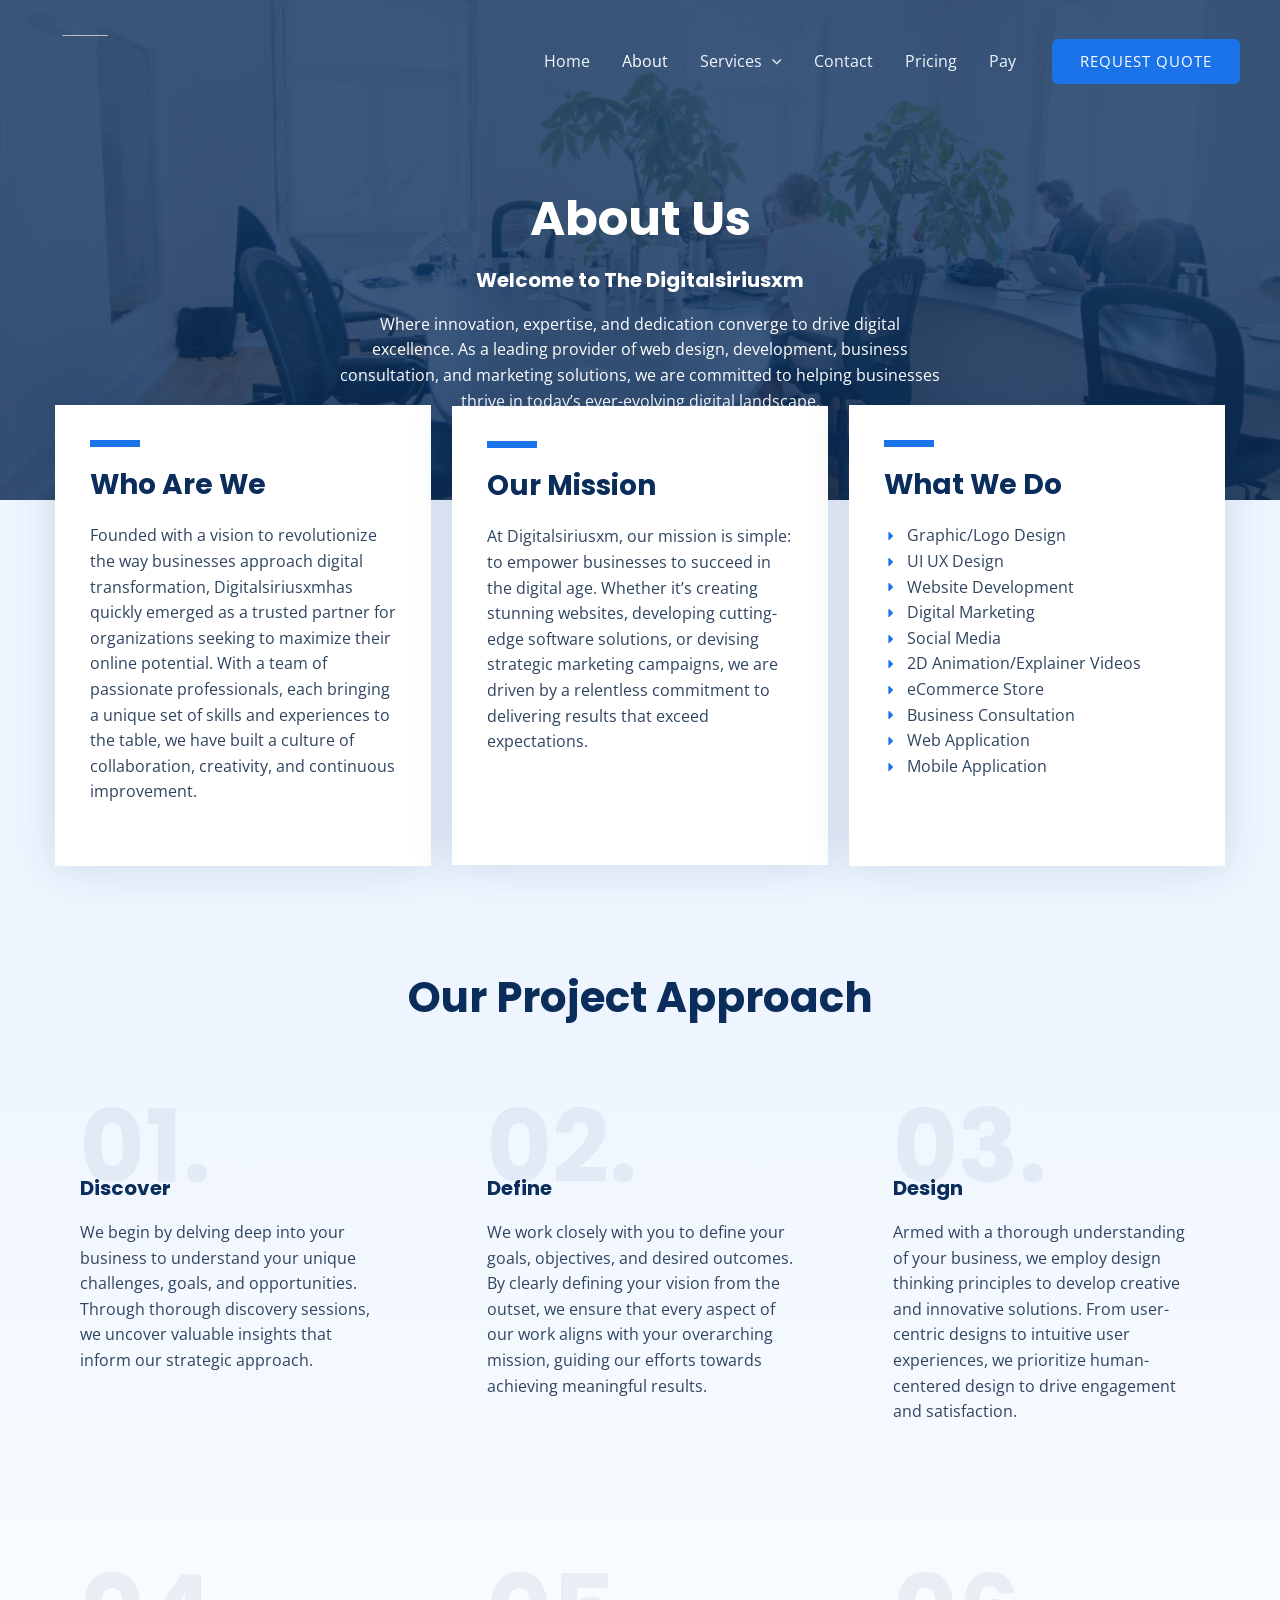
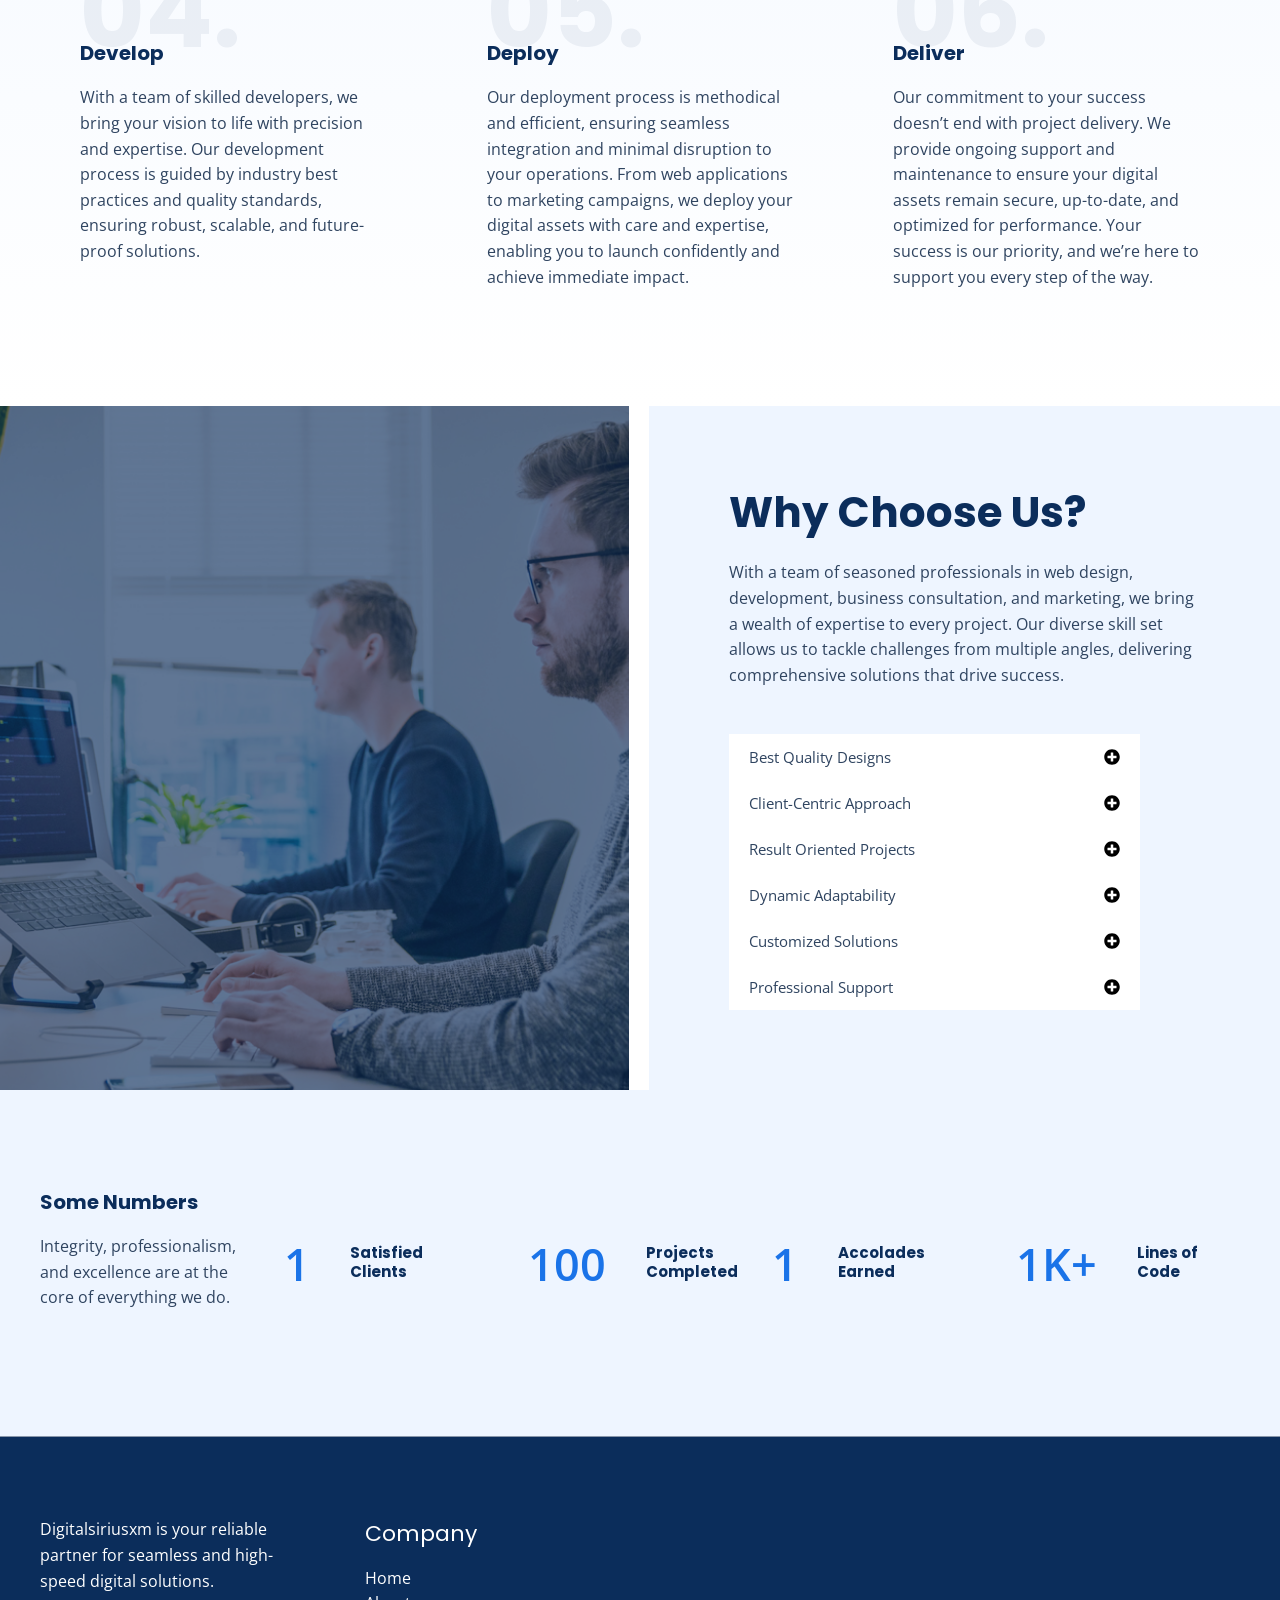
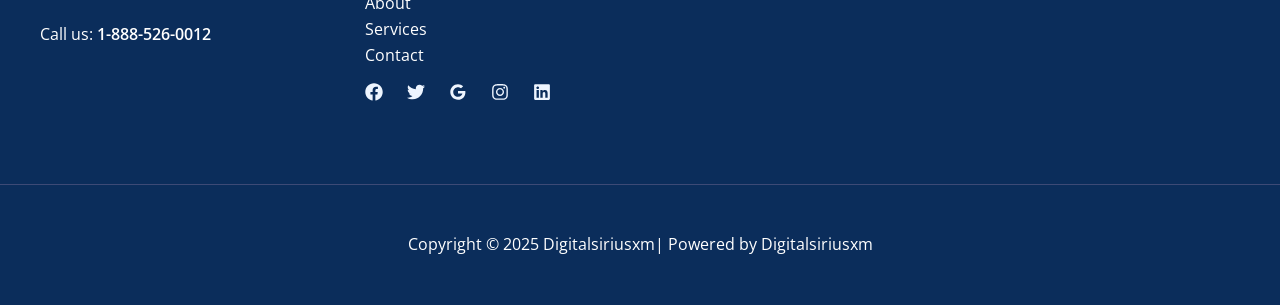
==== commit e62b9939: "updated" ====
--- a/about/index.html
+++ b/about/index.html
@@ -331,6 +331,13 @@
 	--margin-top: 0px;
 }
 
+/* Phone number links: white and bold on the dark footer and photo header */
+.site-footer .footer-phone a,
+a.contact-phone {
+	color: #ffffff;
+	font-weight: 600;
+}
+
 
 
 /** Start Block Kit CSS: 105-3-0fb64e69c49a8e10692d28840c54ef95 **/
@@ -980,6 +987,7 @@
 		class="footer-widget-area widget-area site-footer-focus-item footer-widget-area-inner" data-section="sidebar-widgets-footer-widget-1" aria-label="Footer Widget 1"				>
 			<section id="text-2" class="widget widget_text">			<div class="textwidget">
 <p>Digitalsiriusxm is your reliable partner for seamless and high-speed digital solutions.</p>
+<p class="footer-phone">Call us: <a href="tel:+18885260012">1-888-526-0012</a></p>
 </div>
 		</section>		</aside>
 						</div>
